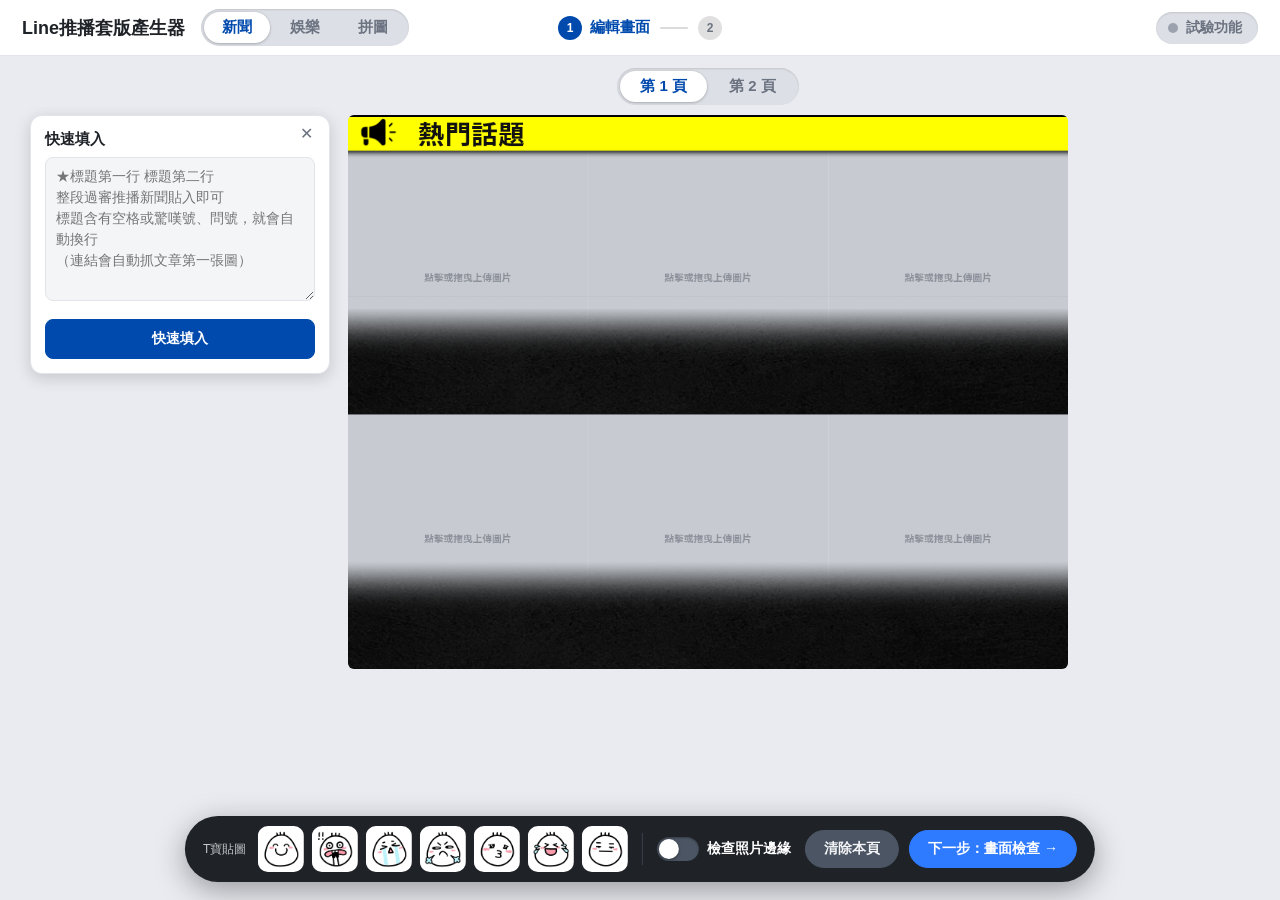
==== index.html @ fb013fca "權限管理：成員可以改名（行內輸入）＋Worker /line/testers/rename 名單每位成員新增「改名」按鈕：行內輸入、Enter／儲存送出、Esc／取消放棄。 Worker 新增 /li" ====
<!DOCTYPE html>
<html lang="zh-Hant">
<head>
<meta charset="UTF-8">
<meta name="viewport" content="width=device-width, initial-scale=1.0">
<title>Line推播套版產生器</title>
<link rel="icon" href="assets/icons/favicon.ico" sizes="any">
<link rel="icon" type="image/png" sizes="16x16" href="assets/icons/favicon-16.png">
<link rel="icon" type="image/png" sizes="32x32" href="assets/icons/favicon-32.png">
<link rel="icon" type="image/png" sizes="192x192" href="assets/icons/icon-192.png">
<link rel="apple-touch-icon" href="assets/icons/apple-touch-icon.png">
<style>
  @font-face {
    font-family: "TaipeiSansTC-Bold";
    src: url("TaipeiSansTCBeta-Bold.woff2") format("woff2"),
         url("TaipeiSansTCBeta-Bold.ttf") format("truetype");
    font-weight: 900;
    font-display: swap;
  }
  :root {
    --stage: #e9ebf0;
    --step-soft: #e6effa;
    --track: #dcdfe5;   /* filled capsule behind a segmented control, like a toggle's track */
    --knob: #ffffff;    /* the raised pill for the current item */
    --bg: #f4f5f7;
    --card-bg: #ffffff;
    --text: #1f2328;
    --muted: #6b7280;
    --border: #e2e4e9;
    --accent: #004aad;
    --accent-dark: #003a87;
    --success: #16a34a;
  }
  @media (prefers-color-scheme: dark) {
    :root {
      --stage: #0f1115;
      --step-soft: #1b2a44;
      --track: #2b2f38;
      --knob: #4a505c;
      --bg: #16181d;
      --card-bg: #21242b;
      --text: #e6e8eb;
      --muted: #9aa0aa;
      --border: #333844;
      --accent: #3d7fe0;
      --accent-dark: #004aad;
      --success: #4ade80;
    }
  }
  * { box-sizing: border-box; }
  body {
    margin: 0;
    font-family: -apple-system, BlinkMacSystemFont, "Segoe UI", "Noto Sans TC", "PingFang TC", "Microsoft JhengHei", sans-serif;
    background: var(--stage);
    color: var(--text);
    min-height: 100vh;
  }
  h1 { font-size: 18px; margin: 0; white-space: nowrap; }
  p.sub { margin: 0; color: var(--muted); font-size: 13px; }
  /* ---- Top bar: title + mode tabs | step progress | (spacer) ---- */
  .topbar {
    position: sticky; top: 0; z-index: 40;
    height: 56px;
    display: grid;
    grid-template-columns: 1fr auto 1fr;
    align-items: center;
    gap: 16px;
    padding: 0 22px;
    background: var(--card-bg);
    border-bottom: 1px solid var(--border);
  }
  .tb-left { display: flex; align-items: center; gap: 16px; flex: none; }
  /* Centred on the window; the grid pushes it right only if the left group gets wide enough to touch it. */
  /* Segmented controls share one look: a solid-colour capsule "track" (slightly inset) with a
     plain white pill "knob" on the current item — no glass or blur. */
  .mode-tabs, .page-tabs, .tb-tools {
    display: flex; align-items: center; gap: 2px;
    background: var(--track); border: none; border-radius: 99px; padding: 3px;
    box-shadow: inset 0 1px 2px rgba(0, 0, 0, .12);
  }
  /* 新聞/娛樂/拼圖 and 頁數: one white knob slides under the labels, and can be dragged with the mouse. */
  .seg-track { position: relative; touch-action: none; user-select: none; -webkit-user-select: none; }
  .seg-track > button { position: relative; z-index: 1; transition: color .2s ease; }
  .seg-track > button.hot, .seg-track.dragging > button.hot:hover { color: var(--accent); }
  .seg-track.dragging > button.active:not(.hot) { color: var(--muted); }
  .seg-knob { position: absolute; z-index: 0; left: 0; top: 3px; bottom: 3px; width: 0; border-radius: 99px; background: var(--knob); box-shadow: 0 1px 3px rgba(0, 0, 0, .22), 0 0 0 .5px rgba(0, 0, 0, .06); pointer-events: none; opacity: 0; }
  .seg-track.ready .seg-knob { opacity: 1; transition: transform .3s cubic-bezier(.3, .9, .3, 1), width .3s cubic-bezier(.3, .9, .3, 1); }
  .seg-track.dragging .seg-knob { transition: none; }
  .seg-track.dragging { cursor: grabbing; }
  /* Step progress is plain (no track): numbered circles, and only the current step shows its name. */
  .stepper { display: flex; align-items: center; gap: 4px; justify-self: center; }
  @media (max-width: 1000px) { .topbar { grid-template-columns: auto 1fr auto; } .stepper { justify-self: end; } }
  /* ---- 試驗功能：右上角切換 + 第二套介面（試驗版）---- */
  .tb-left { grid-column: 1; }
  .tb-right { grid-column: 3; justify-self: end; display: flex; justify-content: flex-end; align-items: center; gap: 10px; }
  .lab-toggle { display: inline-flex; align-items: center; gap: 8px; white-space: nowrap; border: none; border-radius: 99px; padding: 7px 16px 7px 12px; background: var(--track); color: var(--muted); font-size: 14px; font-weight: 700; box-shadow: inset 0 1px 2px rgba(0, 0, 0, .12); }
  .lab-toggle::before { content: ''; width: 10px; height: 10px; border-radius: 50%; background: #9ca3af; }
  .lab-toggle:hover { color: var(--text); }
  .lab-toggle[aria-pressed="true"] { background: #fef3c7; color: #92400e; box-shadow: inset 0 1px 2px rgba(146, 64, 14, .2); }
  .lab-toggle[aria-pressed="true"]::before { background: #f59e0b; box-shadow: 0 0 0 3px rgba(245, 158, 11, .25); }
  .s8-link { display: none; }
  body.lab-on .s8-link { display: inline-flex; }
  .s8-link, .s8-link:hover { background: #dcfce7; color: #166534; box-shadow: inset 0 1px 2px rgba(22, 101, 52, .2); padding: 7px 16px; }   /* 綠色、沒有燈號（燈號是「試驗功能」開關專用） */
  .s8-link::before { display: none; }
  .s8-link:hover { background: #bbf7d0; }
  .s8c-state { margin: 0 0 10px; font-size: 14px; font-weight: 700; }
  .s8c-out { margin: 10px 0 0; padding: 10px 12px; border-radius: 12px; background: var(--track); font: 12px/1.6 ui-monospace, Menlo, Consolas, monospace; white-space: pre-wrap; word-break: break-all; max-height: 240px; overflow: auto; }
  .lab-badge { display: inline-block; margin-left: 8px; padding: 2px 10px; border-radius: 99px; background: #f59e0b; color: #fff; font-size: 12px; font-weight: 800; vertical-align: middle; }
  .lab-badge[hidden] { display: none; }
  body.lab-on .topbar { box-shadow: inset 0 -3px 0 #f59e0b; }
  .lab-pass { width: 100%; margin-top: 4px; }
  .lab-msg { margin: 8px 0 0; min-height: 20px; font-size: 13px; color: #b91c1c; }
  /* 排入 S8 (lab): the package dialog */
  .s8-modal { max-width: 860px !important; }
  .s8-modes { display: grid; gap: 8px; margin-bottom: 10px; }
  .s8-mode { display: flex; gap: 10px; align-items: flex-start; padding: 10px 12px; border: 1px solid var(--line, #d6d3d1); border-radius: 12px; cursor: pointer; font-size: 14px; line-height: 1.5; }
  .s8-mode input { margin-top: 4px; }
  .s8-mode small { color: var(--muted); }
  .s8-mode:has(input:checked) { border-color: #1d4ed8; background: rgba(29, 78, 216, .06); }
  .s8-mode.warn:has(input:checked) { border-color: #b91c1c; background: rgba(185, 28, 28, .07); }
  .s8-sched-warn { margin: 0 0 10px; padding: 10px 12px; border-radius: 12px; background: #fee2e2; color: #991b1b; font-size: 13px; font-weight: 600; line-height: 1.6; }
  .s8-banner { margin-top: 12px; padding: 14px 16px; border-radius: 14px; background: #b91c1c; color: #fff; font-size: 14px; line-height: 1.7; }
  .s8-banner .t { font-size: 17px; font-weight: 800; }
  .s8-banner.paused { background: #166534; }
  .s8-banner button { margin-top: 8px; background: #fff; color: #991b1b; border: 0; font-weight: 700; }
  #s8RetryRow[hidden], #s8cCopyRow[hidden], #s8cTools[hidden], .s8-when[hidden], #s8CreateOut[hidden] { display: none; }
  .s8-note { margin: 0 0 14px; padding: 10px 14px; border-radius: 14px; background: #fef3c7; color: #78350f; font-size: 13px; line-height: 1.6; }
  .s8-grid { display: grid; grid-template-columns: 112px 1fr; gap: 8px 12px; align-items: center; margin-bottom: 14px; }
  .s8-grid label { margin: 0; font-size: 13px; color: var(--muted); font-weight: 600; }
  .s8-fixed { padding: 8px 10px; border-radius: 8px; background: var(--track); font-size: 14px; }
  .s8-page { margin: 14px 0 6px; font-size: 14px; font-weight: 700; }
  .s8-cells { display: grid; grid-template-columns: 112px 1fr; gap: 6px 10px; align-items: center; }
  .s8-cells .s8-pos { font-size: 13px; color: var(--muted); white-space: nowrap; }
  .s8-cells input.bad, .s8-grid input.bad { border-color: #dc2626; }
  .s8-imgs { display: flex; gap: 12px; flex-wrap: wrap; margin-top: 8px; align-items: flex-start; }
  .s8-imgs figure { margin: 0; width: 200px; }
  .s8-imgs img { width: 100%; margin: 0; }
  .s8-imgs figcaption { font-size: 12px; color: var(--muted); margin-top: 4px; word-break: break-all; }
  .s8-errs { margin: 10px 0 0; padding: 0; list-style: none; font-size: 13px; color: #b91c1c; }
  .s8-prompt { width: 100%; height: 220px; font-family: ui-monospace, Menlo, Consolas, monospace; font-size: 12px; margin-top: 8px; }
  /* 預覽（頁籤＋可點格子＋完整連結字框）*/
  .s8-prev { display: flex; flex-direction: column; gap: 10px; }
  .s8-ptabs { align-self: center; width: max-content; }
  .s8-ptab { background: transparent; border: none; border-radius: 99px; padding: 6px 20px; color: var(--muted); font-weight: 600; font-size: 15px; }
  .s8-ptab:hover { color: var(--text); }
  .s8-ptab.active, .s8-ptab.active:hover { color: var(--accent); }
  .s8-stage { position: relative; width: 100%; max-width: 520px; margin: 0 auto; border-radius: 12px; overflow: hidden; background: var(--track); min-height: 100px; display: grid; place-items: center; }
  .s8-stage .s8-wrap { position: relative; width: 100%; }
  .s8-stage .s8-wrap img { display: block; width: 100%; margin: 0; border: 0; border-radius: 0; }   /* 蓋過 .modal-body img 的外距與邊框 */
  .s8-ph { font-size: 13px; color: var(--muted); padding: 30px 0; }
  .s8-cell { position: absolute; box-sizing: border-box; cursor: pointer; border: 2px solid transparent; background: transparent; padding: 0; border-radius: 0; }
  .s8-cell:hover { background: rgba(0, 0, 0, .10); }
  .s8-cell.sel { background: rgba(0, 0, 0, .12); border-color: var(--accent); }
  .s8-cell.bad { border-color: #dc2626; border-style: dashed; }
  .s8-linkrow { display: grid; gap: 4px; max-width: 520px; width: 100%; margin: 0 auto; }
  .s8-linklbl { font-size: 13px; color: var(--muted); }
  .s8-linkin { display: flex; gap: 8px; align-items: stretch; }
  .s8-linkin input { flex: 1 1 auto; min-width: 0; width: auto; }
  .s8-linkin button { flex: none; padding: 0 14px; white-space: nowrap; }
  /* 傳送資料給 S8：五個步驟（圓圈數字與頁面上方的步驟列同一套）*/
  .s8-steps { display: grid; gap: 14px; }
  .s8-step[hidden] { display: none; }
  .s8-sbody { min-width: 0; }
  /* 水平步驟列（跟頁面上方的步驟列同一套：圓圈數字＋連線，只有目前這一步顯示名稱）；完成的圓圈變綠、連線由左往右填成綠色 */
  .s8-hstepper { display: flex; align-items: center; gap: 6px; flex-wrap: wrap; margin: 0 0 14px; }
  .s8-hs { display: inline-flex; align-items: center; gap: 8px; padding: 4px 6px; border-radius: 99px; color: var(--muted); font-size: 15px; font-weight: 700; white-space: nowrap; }
  .s8-hs i { width: 24px; height: 24px; border-radius: 50%; background: rgba(0, 0, 0, .12); color: var(--muted); display: inline-grid; place-items: center; font-style: normal; font-size: 12px; transition: background .25s ease, color .25s ease; }
  .s8-hs[hidden], .s8-hl[hidden] { display: none; }
  .s8-hs b { display: none; font-weight: 700; }
  .s8-hs.on { color: var(--accent); }
  .s8-hs.on b { display: inline; }
  .s8-hs.on i { background: var(--accent); color: #fff; }
  .s8-hs.done i { background: var(--success); color: #fff; }
  .s8-hs.done, .s8-hs.on { cursor: pointer; }
  .s8-hs.done:hover i { filter: brightness(.92); }
  .s8-hl { position: relative; width: 28px; height: 2px; border-radius: 2px; background: rgba(0, 0, 0, .14); overflow: hidden; }
  .s8-hl::after { content: ""; position: absolute; inset: 0; background: var(--success); transform: scaleX(0); transform-origin: left; transition: transform .45s ease; }
  .s8-hl.done::after { transform: scaleX(1); }
  /* 步驟裡的控制項：灰色底框（軌道）＋白色按鈕（有陰影）。步驟完成→按鈕變綠；未完成（填錯、時間不合、複製／傳送／建立失敗）→變紅。
     存成草稿／設定排程是跟頁面上方「第 1 頁／第 2 頁」同款的分段膠囊，選中的那一段由綠／紅色旋鈕滑過去。全部同寬同高。 */
  .s8-steps { --s8-ctl-w: 360px; --s8-ctl-h: 46px; --s8-inset: 5px; --s8-btn-w: 108px; }
  .s8-seg { position: relative; box-sizing: border-box; display: flex; align-items: stretch; gap: 4px; width: var(--s8-ctl-w); max-width: 100%; min-height: var(--s8-ctl-h); padding: var(--s8-inset); border-radius: 99px; background: var(--track); box-shadow: inset 0 1px 2px rgba(0, 0, 0, .12); font-size: 14px; font-weight: 700; color: var(--text); }
  .s8-knob { position: absolute; z-index: 0; left: 0; top: var(--s8-inset); bottom: var(--s8-inset); width: 0; border-radius: 99px; background: var(--accent); box-shadow: 0 1px 3px rgba(0, 0, 0, .22), 0 0 0 .5px rgba(0, 0, 0, .06); pointer-events: none; opacity: 0; }
  .s8-seg.pair { gap: 14px; }   /* 存成草稿／設定排程 兩顆中間加大間距 */
  .s8-seg.has .s8-knob { opacity: 1; }
  .s8-seg.ready .s8-knob { transition: transform .3s cubic-bezier(.3, .9, .3, 1), width .3s cubic-bezier(.3, .9, .3, 1), opacity .2s ease, background .25s ease; }
  .s8-steps .s8-segbtn { position: relative; z-index: 1; box-sizing: border-box; flex: none; display: inline-flex; align-items: center; justify-content: center; gap: 6px; width: auto; max-width: none; height: auto; min-height: 0; margin: 0; padding: 0 20px; border: none; border-radius: 99px; background: var(--knob); color: var(--text); font: inherit; font-size: 14px; font-weight: 700; white-space: nowrap; cursor: pointer; box-shadow: 0 1px 3px rgba(0, 0, 0, .22), 0 0 0 .5px rgba(0, 0, 0, .06); transition: background .25s ease, color .25s ease; }
  .s8-steps .s8-segbtn:hover { filter: brightness(.97); }
  .s8-steps .s8-segbtn:disabled { opacity: .5; cursor: not-allowed; }
  .s8-steps .s8-segbtn.solo { flex: 1; }
  .s8-steps span.s8-segbtn { cursor: default; }
  .s8-steps .s8-segbtn[data-state="ok"] { background: var(--success); color: #fff; }
  .s8-steps .s8-segbtn[data-state="bad"] { background: #dc2626; color: #fff; }
  /* 存成草稿／設定排程：被選中的那一段變透明，底下的綠／紅旋鈕滑過去 */
  .s8-steps .s8-seg.pair > .s8-segbtn.active { background: transparent; box-shadow: none; color: #fff; filter: none; }
  .s8-steps .s8-segbtn.s8-segpill { flex: 1 1 auto; align-self: stretch; cursor: pointer; display: inline-flex; align-items: center; justify-content: center; gap: 8px; white-space: nowrap; }
  .s8-segstatus, .s8-segbody { position: relative; z-index: 1; flex: 1; min-width: 0; display: flex; align-items: center; gap: 8px; padding: 0 14px; font-size: 13px; font-weight: 600; line-height: 1.35; color: var(--text); }
  .s8-segstatus[hidden], .s8-seg[hidden] { display: none; }
  .s8-segstatus.bad { color: #b91c1c; }
  /* 確認人數：數字框跟旁邊的按鈕一樣大（同寬同高、白底、陰影） */
  .s8-seg.confirm { gap: 14px; }
  .s8-steps .s8-segbtn.col1 { width: var(--s8-btn-w); padding: 0; }   /* 第一欄的按鈕（傳送資料／存成草稿／確認人數）同寬，文字位置一致 */
  .s8-segbody input[type="text"]::placeholder { color: var(--muted); font-weight: 600; opacity: 1; }
  /* 傳送資料：還沒有狀態時，灰框貼齊按鈕；有狀態更新時往右彈開顯示文字 */
  .s8-seg.hug { overflow: hidden; width: calc(var(--s8-btn-w) + var(--s8-inset) * 2); transition: width .4s cubic-bezier(.3, .9, .3, 1); }
  .s8-seg.hug.open { width: var(--s8-ctl-w); }
  .s8-step.old { display: none; }   /* 完成一個步驟就隱藏前一個步驟 */
  .s8-steps .s8-segbtn[data-state="busy"] { background: #fbf0cf; color: var(--text); }   /* 米黃：傳送資料傳送中 */
  .s8-steps #s8CreateBtn[data-state="busy"] { background: #3d7fe0; color: #fff; }   /* 淺藍（比選擇型的藍色淺一點）：建立中 */
  .s8-steps .s8-segbtn[data-state="warn"] { background: #facc15; color: #1f2328; }   /* 黃：建立失敗 */
  .s8-steps .s8-segbtn:disabled[data-state] { opacity: 1; cursor: default; }
  /* 建立失敗：下方彈出的問題說明 */
  .s8-problem { margin-top: 0; padding: 0 16px; border: 1px solid transparent; border-radius: 14px; background: #fef3c7; color: #78350f; font-size: 13px; line-height: 1.6; white-space: pre-wrap; max-height: 0; opacity: 0; overflow: hidden; transition: max-height .35s ease, opacity .3s ease, padding .35s ease, margin .35s ease, border-color .3s ease; }
  .s8-problem.show { margin-top: 10px; padding: 12px 16px; max-height: 360px; opacity: 1; border-color: #facc15; }
  .s8-problem[hidden] { display: none; }
  .s8-note-body { font-size: 14px; line-height: 1.75; white-space: pre-wrap; }
  /* 排入推播視窗：左上切換（LINE原生推播／S8推播），依選擇顯示對應的內容 */
  .s8-modal .modal-head { justify-content: flex-start; gap: 14px; }
  .s8-modal .modal-head .modal-close { margin-left: auto; }
  .s8-modetabs { flex: none; }
  .s8-modetabs .s8-ptab { padding: 6px 16px; font-size: 14px; }
  .s8-modal[data-md="line"] [data-only="s8"], .s8-modal[data-md="s8"] [data-only="line"] { display: none !important; }
  /* LINE 原生推播：下方狀態窗（成功綠、失敗黃，跟 S8 的建立失敗說明同款） */
  .line-win { margin-top: 12px; padding: 12px 16px; border: 1px solid transparent; border-radius: 14px; font-size: 13px; line-height: 1.6; white-space: pre-wrap; background: var(--track); color: var(--text); }
  .line-win[hidden] { display: none; }
  .line-win.ok { background: #dcfce7; color: #14532d; border-color: #86efac; }
  .line-win.bad { background: #fef3c7; color: #78350f; border-color: #facc15; }
  .line-win.busy { background: #fbf0cf; color: var(--text); }
  /* 「滑動以正式推播」：像 iPhone 的滑動關機，圓框尺寸跟其他步驟的灰色底框一樣，白色圓鈕由左滑到右才會推播 */
  .line-slider { position: relative; box-sizing: border-box; width: var(--s8-ctl-w); max-width: 100%; height: var(--s8-ctl-h); padding: var(--s8-inset); border-radius: 99px; background: var(--track); box-shadow: inset 0 1px 2px rgba(0, 0, 0, .12); overflow: hidden; user-select: none; -webkit-user-select: none; touch-action: none; }
  .line-slider[hidden] { display: none; }
  .line-fill { position: absolute; left: var(--s8-inset); top: var(--s8-inset); bottom: var(--s8-inset); width: 0; border-radius: 99px; background: #16a34a; opacity: .9; pointer-events: none; }
  .line-slabel { position: absolute; inset: 0; display: grid; place-items: center; padding-left: calc(var(--s8-ctl-h) - 8px); font-size: 14px; font-weight: 700; letter-spacing: .02em; pointer-events: none; color: transparent; background: linear-gradient(100deg, var(--muted) 35%, var(--text) 50%, var(--muted) 65%) 0 0 / 220% 100% no-repeat; -webkit-background-clip: text; background-clip: text; animation: line-shine 2.4s linear infinite; }
  @keyframes line-shine { from { background-position: 120% 0; } to { background-position: -120% 0; } }
  .line-knob { position: absolute; z-index: 2; left: var(--s8-inset); top: var(--s8-inset); width: calc(var(--s8-ctl-h) - var(--s8-inset) * 2); height: calc(var(--s8-ctl-h) - var(--s8-inset) * 2); border-radius: 50%; background: var(--knob); color: var(--text); display: grid; place-items: center; font-size: 22px; font-weight: 800; line-height: 1; box-shadow: 0 1px 3px rgba(0, 0, 0, .28), 0 0 0 .5px rgba(0, 0, 0, .08); cursor: grab; touch-action: none; }
  .line-knob:active { cursor: grabbing; }
  .line-slider.back .line-knob, .line-slider.back .line-fill { transition: transform .25s cubic-bezier(.3, .9, .3, 1), width .25s cubic-bezier(.3, .9, .3, 1); }
  .line-slider.locked .line-knob { cursor: default; }
  .s8-steps .s8-segbtn[aria-disabled="true"] { cursor: not-allowed; }
  /* 排程狀態：列出排程，可變更時間、刪除 */
  .line-sched { margin: 16px 0 0; padding: 12px 14px; border-radius: 16px; background: var(--track); box-shadow: inset 0 1px 2px rgba(0, 0, 0, .08); }
  .line-sched-head { display: flex; align-items: center; justify-content: space-between; gap: 10px; margin: 0 0 8px; font-size: 14px; font-weight: 700; }
  .line-sched-head button { padding: 4px 14px; font-size: 13px; }
  .line-sched-warn { margin: 0 0 8px; padding: 8px 12px; border-radius: 12px; background: #fee2e2; color: #991b1b; font-size: 13px; line-height: 1.6; font-weight: 600; }
  .line-sched-warn[hidden] { display: none; }
  .line-srow { display: grid; gap: 6px; margin: 0 0 8px; padding: 10px 12px; border-radius: 14px; background: var(--card-bg); box-shadow: 0 1px 3px rgba(0, 0, 0, .12); font-size: 13px; line-height: 1.5; }
  .line-srow:last-child { margin-bottom: 0; }
  .line-srow .top { display: flex; flex-wrap: wrap; align-items: center; gap: 6px 10px; }
  .line-srow .when { font-weight: 800; font-size: 14px; font-variant-numeric: tabular-nums; }
  .line-tbtn { padding: 3px 12px; border-radius: 99px; border: 1px solid rgba(0, 0, 0, .18); background: #fff; font: inherit; font-size: 13px; cursor: pointer; color: var(--text); }
  .line-tbtn.on { background: #dbeafe; border-color: #93c5fd; color: #1e40af; font-weight: 700; }
  .qr-sec { margin-top: 12px; font-size: 13px; }
  .qr-head { display: flex; align-items: center; justify-content: space-between; gap: 10px; }
  .qr-title { font-weight: 700; font-size: 14px; }
  .qr-add { margin: 8px 0 10px; }
  .qr-tpl { display: flex; align-items: center; gap: 8px; margin: 0 0 8px; }
  .qr-tpl label { margin: 0; font-weight: 600; color: var(--muted); white-space: nowrap; }
  .qr-tpl input { flex: 1 1 auto; min-width: 0; }
  .qr-row { display: grid; grid-template-columns: minmax(130px, 1fr) minmax(160px, 1.6fr) auto; gap: 6px; align-items: start; margin-bottom: 6px; }
  .qr-lab { position: relative; }
  .qr-lab input, .qr-url input { width: 100%; }
  .qr-cnt { position: absolute; right: 8px; top: 50%; transform: translateY(-50%); font-size: 11px; color: var(--muted); pointer-events: none; }
  .qr-lab input { padding-right: 42px; }
  .qr-acts { display: flex; gap: 4px; }
  .qr-acts button { padding: 2px 8px; }
  .qr-row .bad { border-color: #dc2626; }
  .qr-hint { grid-column: 1 / -1; font-size: 12px; color: var(--muted); margin-top: -2px; word-break: break-all; }
  .qr-hint.bad { color: #b91c1c; font-weight: 600; }
  .qr-prev { display: flex; gap: 8px; overflow-x: auto; max-width: 520px; margin: 8px auto 0; padding: 4px 2px; }
  .qr-prev[hidden] { display: none; }
  .qr-pill { flex: none; padding: 7px 16px; border-radius: 99px; background: #1f2a4a; color: #fff; font-size: 14px; white-space: nowrap; }
  .line-trow span { font-size: 14px; color: var(--text); }
  .line-trow { display: flex; align-items: center; justify-content: space-between; gap: 10px; padding: 3px 0; }
  .line-trow button { padding: 2px 12px; font-size: 13px; }
  .line-tact { display: inline-flex; gap: 6px; flex: none; }
  .line-trename { flex: 1 1 140px; min-width: 0; max-width: 220px; padding: 2px 8px; border: 1px solid rgba(0, 0, 0, .25); border-radius: 8px; font: inherit; font-size: 14px; }
  .line-chip { display: inline-block; padding: 1px 10px; border-radius: 99px; font-size: 12px; font-weight: 700; background: rgba(0, 0, 0, .08); color: var(--text); }
  .line-chip.scheduled { background: #dbeafe; color: #1e40af; }
  .line-chip.sending { background: #fbf0cf; }
  .line-chip.sent { background: #dcfce7; color: #166534; }
  .line-chip.failed, .line-chip.missed { background: #fee2e2; color: #991b1b; }
  .line-chip.cancelled { background: rgba(0, 0, 0, .08); color: var(--muted); }
  /* 訊息推播（推播列表／LINE推播設定／S8連結設定）：跟「排入推播」共用同一個視窗 */
  #s8Modal .modal-body[hidden], #s8Modetabs[hidden], #hubTabs[hidden] { display: none; }
  #s8Modal[data-view="hub"] #s8Modetabs, #s8Modal[data-view="hub"] #s8Title { display: none; }
  /* LINE 原生推播的四步驟精靈：底部進度列＋每步一個畫面 */
  #s8Modal[data-view="hub"] #lineFoot { display: none; }
  .lw-pane[hidden], #contentBlock[hidden], #lineFoot[hidden], .lsb-prev[hidden], .lsb-next[hidden], .lsb-list[hidden], .lw-box[hidden], .lw-push[hidden], .lw-cfm-err[hidden], #lineTestAgain[hidden], .line-note[hidden] { display: none; }
  .line-top { position: sticky; top: 0; z-index: 6; margin: 0 0 14px; box-shadow: 0 4px 14px rgba(0, 0, 0, .12); }
  .lw-title { margin: 0 0 12px; font-size: 16px; font-weight: 800; }
  .lw-title span { margin-left: 10px; font-size: 13px; font-weight: 600; color: var(--muted); }
  .lw-ops { display: flex; flex-wrap: wrap; gap: 8px; }
  .lw-op { display: inline-flex; align-items: baseline; gap: 8px; padding: 8px 16px; border: 1px solid rgba(0, 0, 0, .18); border-radius: 99px; background: #fff; color: var(--text); font: inherit; font-size: 14px; font-weight: 600; cursor: pointer; }
  .lw-op small { font-size: 11px; font-weight: 400; color: var(--muted); }
  .lw-op.on { background: #dbeafe; border-color: #93c5fd; color: #1e40af; font-weight: 800; }
  .lw-op:disabled { cursor: default; opacity: .6; }
  .lw-split { display: grid; grid-template-columns: minmax(0, 1fr) 300px; gap: 22px; align-items: start; }
  .lw-ctl { display: flex; flex-direction: column; gap: 12px; min-width: 0; align-self: stretch; --s8-ctl-w: 100%; --s8-ctl-h: 48px; --s8-inset: 5px; }
  .lw-ctl > .lw-push { margin-top: auto; }
  .lw-sec { margin: 0 0 18px; }
  .lw-tag { margin-left: 10px; padding: 1px 8px; border: 1px solid #facc15; border-radius: 99px; background: #fef3c7; color: #92400e; font-size: 11px; font-weight: 700; }
  .lw-box { border: 1px solid var(--border); border-radius: 14px; background: #fafbfc; padding: 10px 14px; }
  .lw-h { display: flex; align-items: baseline; gap: 10px; margin: 0 0 6px; font-size: 14px; font-weight: 800; }
  .lw-h small { font-size: 12px; font-weight: 600; color: var(--muted); }
  .lw-kv { display: grid; grid-template-columns: 72px minmax(0, 1fr); gap: 4px 10px; margin: 0; font-size: 13px; }
  .lw-kv dt { color: var(--muted); }
  .lw-kv dd { margin: 0; font-weight: 700; word-break: break-all; }
  .lw-kv dd.n { font-weight: 600; }
  .lw-list { margin: 0; padding: 0; list-style: none; font-size: 13px; }   /* 每則訊息標題：全部直接列出，不捲動 */
  .lw-list li { display: flex; gap: 8px; padding: 3px 0; border-bottom: 1px dashed var(--border); }
  .lw-list li:last-child { border-bottom: 0; }
  .lw-list li b { flex: none; width: 20px; color: var(--muted); font-weight: 700; }
  .lw-list li.grp { padding-top: 6px; border-bottom: 0; color: var(--accent); font-size: 12px; font-weight: 800; }
  .lw-list li.none { color: var(--muted); }
  .lw-qr { display: grid; gap: 6px; font-size: 13px; }
  .lw-qr div { display: flex; flex-wrap: wrap; align-items: center; gap: 8px; }
  .lw-qr .pill { padding: 2px 12px; border-radius: 99px; background: #6f89bd; color: #fff; font-size: 12px; font-weight: 700; }
  .lw-qr .how { padding: 1px 8px; border-radius: 6px; background: #e5e7eb; color: #374151; font-size: 11px; font-weight: 700; }
  .lw-qr .how.link { background: #dbeafe; color: #1e40af; }
  .lw-qr .val { max-width: 220px; overflow: hidden; text-overflow: ellipsis; white-space: nowrap; color: var(--muted); font-size: 12px; }
  .lw-qr .none { color: var(--muted); }
  .lw-stat { display: grid; gap: 6px; }
  .lw-stat .row { display: flex; align-items: flex-start; gap: 8px; font-size: 13px; line-height: 1.5; }
  .lw-stat .dot { flex: none; width: 18px; height: 18px; margin-top: 1px; border-radius: 50%; display: grid; place-items: center; background: rgba(0, 0, 0, .12); color: var(--muted); font-size: 11px; font-weight: 800; }
  .lw-stat .ok { font-weight: 700; }
  .lw-stat .ok .dot { background: var(--success); color: #fff; }
  .lw-stat .busy .dot { background: #facc15; color: #1f2328; }
  .lw-stat .bad { color: #b91c1c; font-weight: 700; }
  .lw-stat .bad .dot { background: #dc2626; color: #fff; }
  .lw-stat .wait { color: var(--muted); }
  .lw-again { margin-top: 8px; }
  .lw-again button { padding: 4px 14px; font-size: 13px; }
  .lw-shot { display: inline-flex; align-items: center; gap: 8px; border: 1px solid rgba(0, 0, 0, .18); border-radius: 99px; background: #fff; color: var(--text); padding: 9px 18px; font: inherit; font-size: 13px; font-weight: 700; cursor: pointer; }
  .lw-shot:hover { background: #f3f4f6; }
  .lw-shot:disabled { opacity: .6; cursor: default; }
  .lw-shot.ok { border-color: #86efac; background: #dcfce7; color: #14532d; }
  .lw-shot.bad { border-color: #fca5a5; background: #fee2e2; color: #991b1b; }
  .line-slider.done { background: #bbf7d0; }
  .line-slider.done .line-slabel { background: none; color: #fff; -webkit-text-fill-color: #fff; animation: none; }
  .line-slider.done .line-knob { left: auto; right: var(--s8-inset); transform: none !important; cursor: default; }
  .line-slider.locked { opacity: .6; }
  #lineChat .chat-body { max-height: none; }
  .lw-warn { display: grid; gap: 6px; margin: 12px 0 14px; padding: 12px 14px; border-radius: 14px; background: #fef3c7; border: 1px solid #facc15; color: #78350f; font-size: 13px; line-height: 1.6; }
  .lw-warn div::before { content: '•'; margin-right: 6px; }
  .lw-confirm { display: flex; align-items: center; gap: 10px; }
  .lw-confirm label { font-size: 14px; font-weight: 700; white-space: nowrap; }
  .lw-confirm input { flex: 1; min-width: 0; padding: 9px 16px; border: 1px solid rgba(0, 0, 0, .18); border-radius: 99px; font: inherit; font-size: 14px; }
  .lw-cfm-err { margin-top: 12px; padding: 10px 14px; border-radius: 14px; background: #fee2e2; color: #991b1b; font-size: 13px; line-height: 1.6; white-space: pre-wrap; }
  .lw-go { background: #dc2626 !important; color: #fff !important; font-weight: 700; }
  .lw-go:hover { background: #b91c1c !important; }
  .lw-go:disabled { background: #cfd3d9 !important; color: #8a919a !important; cursor: not-allowed; opacity: 1; }
  .lsb-act button.lsb-next.red { background: #dc2626; color: #fff; }
  .lsb-act button.lsb-next.red:hover { background: #b91c1c; }
  .lw-chatcap { margin: 0 0 6px; font-size: 12px; color: var(--muted); }
  @media (max-width: 680px) { .lw-split { grid-template-columns: 1fr; } .lw-chatwrap { max-width: 320px; } }
  .modal-foot { display: flex; align-items: center; justify-content: space-between; gap: 12px 18px; flex-wrap: wrap; padding: 12px 20px 12px 24px; border-top: 1px solid var(--border); }
  .modal-foot[hidden] { display: none; }
  .lsb-bar { display: flex; align-items: center; gap: 2px; flex-wrap: wrap; }
  .lsb { display: inline-flex; align-items: center; gap: 6px; padding: 4px 6px 4px 4px; border: 0; border-radius: 99px; background: transparent; color: var(--muted); font: inherit; font-size: 13px; font-weight: 700; white-space: nowrap; cursor: default; }
  .lsb i { width: 24px; height: 24px; border-radius: 50%; background: rgba(0, 0, 0, .12); color: var(--muted); display: inline-grid; place-items: center; font-style: normal; font-size: 12px; transition: background .25s ease, color .25s ease; }
  .lsb.on { color: var(--accent); }
  .lsb.on i { background: var(--accent); color: #fff; }
  .lsb.done i { background: var(--success); color: #fff; }
  .lsb.done { color: var(--text); }
  .lsb:not(:disabled) { cursor: pointer; }
  .lsb:not(:disabled):hover i { filter: brightness(.92); }
  .lsb:disabled { opacity: 1; }
  .lsl { width: 12px; height: 2px; border-radius: 2px; background: rgba(0, 0, 0, .14); }
  .lsl.done { background: var(--success); }
  .lsb-act { position: relative; display: flex; align-items: center; gap: 8px; margin-left: auto; }
  .lsb-act button { border: none; border-radius: 99px; padding: 9px 22px; font-weight: 700; background: var(--track); color: var(--text); }
  .lsb-act button:hover { background: var(--border); }
  .lsb-act button:disabled { opacity: .5; cursor: default; }
  .lsb-act button.lsb-next { background: var(--accent); color: #fff; }
  .lsb-act button.lsb-next:hover { background: var(--accent-dark); }
  .lsb-act button.lsb-next.is-disabled, .lsb-act button.lsb-next.is-disabled:hover { background: #cfd3d9; color: #8a919a; cursor: not-allowed; }
  .lsb-act .lsb-next.is-disabled::after { content: attr(data-tip); display: none; position: absolute; right: 0; bottom: calc(100% + 12px); width: max-content; max-width: min(320px, 80vw); padding: 10px 16px; border-radius: 16px; background: #1f2328; color: #fff; font-size: 13px; font-weight: 600; line-height: 1.5; text-align: left; box-shadow: 0 8px 24px rgba(0, 0, 0, .35); pointer-events: none; z-index: 8; }
  .lsb-act .lsb-next.is-disabled:hover::after, .lsb-act .lsb-next.is-disabled:focus-visible::after, .lsb-act .lsb-next.is-disabled.tip::after { display: block; }
  /* 手機 LINE 聊天室預覽 */
  .chat { border-radius: 24px; overflow: hidden; border: 1px solid rgba(0, 0, 0, .18); background: #8ea4d3; font-size: 13px; color: #1b2540; box-shadow: 0 2px 10px rgba(0, 0, 0, .12); }
  .chat-bar { display: flex; align-items: center; gap: 8px; padding: 10px 14px; background: #fff; color: #111; font-weight: 800; font-size: 15px; }
  .chat-back { font-size: 22px; line-height: 1; font-weight: 400; }
  .chat-name { overflow: hidden; text-overflow: ellipsis; white-space: nowrap; }
  .chat-vf { flex: none; width: 16px; height: 16px; border-radius: 50%; background: #06c755; color: #fff; display: inline-grid; place-items: center; font-size: 10px; }
  .chat-ic { margin-left: auto; font-size: 17px; font-weight: 400; }
  .chat-ic + .chat-ic { margin-left: 4px; }
  .chat-body { padding: 12px 8px 6px; background: linear-gradient(#9cb2dd, #c7d4ee); max-height: 420px; overflow-y: auto; }
  .chat-grp { display: grid; gap: 6px; }
  .chat-msgs { display: grid; gap: 6px; }
  .chat-img { display: block; width: 100%; height: auto; border-radius: 10px; background: #e5e7eb; }
  .chat-pg { position: relative; border-radius: 10px; overflow: hidden; }
  .chat-hit { position: absolute; display: block; box-sizing: border-box; cursor: pointer; outline: 0; }
  .chat-hit:hover, .chat-hit:focus-visible { background: rgba(255, 255, 255, .22); box-shadow: inset 0 0 0 2px #fff; }
  a.chat-chip { text-decoration: none; cursor: pointer; }
  a.chat-chip:hover, a.chat-chip:focus-visible { background: #5b77ad; color: #fff; }
  .chat-img.ph { aspect-ratio: 1040 / 700; display: grid; place-items: center; color: var(--muted); }
  .chat-time { text-align: right; font-size: 11px; color: #46567a; padding-right: 2px; }
  .chat-qr { display: flex; gap: 8px; overflow-x: auto; padding: 8px 10px 10px; background: #c7d4ee; scrollbar-width: none; }
  .chat-qr::-webkit-scrollbar { display: none; }
  .chat-chip { flex: none; padding: 7px 16px; border-radius: 99px; background: #6f89bd; color: #1b2540; font-size: 14px; white-space: nowrap; }
  .chat-in { display: flex; align-items: center; gap: 10px; padding: 8px 12px 10px; background: #fff; color: #555; }
  .chat-in .chat-ic { margin: 0; }
  .chat-pill { flex: 1; padding: 6px 14px; border-radius: 99px; background: #eef0f3; color: #9aa0a8; font-size: 14px; }
  .hub-acct { display: flex; flex-wrap: wrap; align-items: center; gap: 6px 8px; margin: 0 0 14px; font-size: 13px; color: var(--muted); }
  .hub-acct[hidden], .hub-sec[hidden], #hubDetail[hidden], #hubListMain[hidden] { display: none; }
  .hub-acct-lbl { font-weight: 600; }
  .hub-bar { display: flex; align-items: center; justify-content: space-between; gap: 10px; margin: 0 0 8px; }
  .hub-bar .line-sub { margin: 0; }
  .hub-bar button { padding: 4px 14px; font-size: 13px; }
  .hub-head, .hub-row { display: grid; grid-template-columns: minmax(0, 1fr) 84px 124px; gap: 10px; align-items: center; }
  .hub-head { padding: 0 14px 6px; font-size: 12px; font-weight: 700; color: var(--muted); }
  .hub-head span:nth-child(3), .hub-row .cnt { text-align: right; }
  .hub-row { box-sizing: border-box; margin: 0 0 8px; padding: 10px 14px; border-radius: 14px; background: var(--card-bg); box-shadow: 0 1px 3px rgba(0, 0, 0, .12); font-size: 13px; line-height: 1.5; color: var(--text); cursor: pointer; }
  .hub-row:hover, .hub-row:focus-visible { box-shadow: 0 2px 8px rgba(0, 0, 0, .2); outline: none; }
  .hub-row .nm { font-weight: 800; font-size: 14px; overflow-wrap: anywhere; }
  .hub-row .sub { margin-top: 2px; font-size: 12px; color: var(--muted); font-variant-numeric: tabular-nums; overflow-wrap: anywhere; }
  .hub-row .cnt b { font-size: 14px; font-variant-numeric: tabular-nums; }
  .hub-row .test-tag, .hub-d-name .test-tag { margin-left: 6px; padding: 0 8px; border-radius: 99px; background: #fef3c7; color: #92400e; font-size: 11px; font-weight: 700; vertical-align: 1px; }
  .hub-back { padding: 4px 14px; font-size: 13px; margin: 0 0 10px; }
  .hub-d-name { display: flex; flex-wrap: wrap; align-items: center; gap: 6px 10px; margin: 0 0 10px; font-size: 17px; font-weight: 800; }
  .hub-d-name input { width: 240px; max-width: 100%; font-size: 15px; }
  .hub-d-name button { padding: 3px 12px; font-size: 13px; font-weight: 400; }
  .hub-kv { display: grid; grid-template-columns: 96px minmax(0, 1fr); gap: 6px 12px; padding: 12px 14px; border-radius: 14px; background: var(--track); font-size: 13px; line-height: 1.6; }
  .hub-kv .k { color: var(--muted); font-weight: 600; }
  .hub-kv .v { overflow-wrap: anywhere; }
  .hub-kv .v.bad { color: #b91c1c; font-weight: 600; }
  .hub-kv .v.ok { color: #166534; font-weight: 600; }
  .hub-kv .line-note { grid-column: 1 / -1; margin: 0; }
  .hub-bar2 { display: flex; flex-wrap: wrap; gap: 8px; margin: 12px 0 0; }
  .hub-bar2 button { padding: 4px 14px; font-size: 13px; }
  .hub-bar2 button.danger { color: #b91c1c; }
  .hub-tbl td.ttl { min-width: 160px; }
  .hub-tbl td .lk { display: flex; gap: 6px; margin-top: 4px; }
  .hub-tbl td .lk button { padding: 1px 10px; font-size: 12px; }
  .line-tmem { flex: 1 1 auto; min-width: 0; display: flex; flex-wrap: wrap; align-items: baseline; gap: 2px 10px; }
  .line-tmem code { font: 12px ui-monospace, Menlo, Consolas, monospace; color: var(--muted); word-break: break-all; }
  @media (max-width: 560px) { .hub-head { display: none; } .hub-row { grid-template-columns: minmax(0, 1fr) auto; } .hub-row .cnt { grid-column: 1 / -1; text-align: left; } }
  .line-srow .ttl { color: var(--text); word-break: break-all; }
  .line-srow .err { color: #991b1b; white-space: pre-wrap; }
  .line-srow .acts { display: flex; flex-wrap: wrap; align-items: center; gap: 8px; }
  .line-srow .acts button { padding: 4px 14px; font-size: 13px; }
  .line-srow .acts button.danger { color: #b91c1c; }
  .line-srow .acts input { width: auto; padding: 4px 8px; font-size: 13px; }
  /* 操作提示（右下角）：被其他介面碰到就先隱藏，等沒被碰到再顯示 */
  .tip-toast.tip-yield, .tip-fab.tip-yield { opacity: 0 !important; visibility: hidden !important; pointer-events: none !important; }
  #labOverlay { z-index: 200; }   /* 重新登入時蓋在其他彈窗上 */
  /* LINE 直接發送（試驗） */
  .line-box { margin-top: 18px; border: 1px solid var(--border, rgba(0,0,0,.12)); border-radius: 16px; padding: 0 16px; background: var(--card-bg); }
  .line-box > summary { cursor: pointer; padding: 14px 0; font-size: 14px; font-weight: 700; list-style-position: inside; }
  .line-box[open] > summary { border-bottom: 1px solid rgba(0,0,0,.08); margin-bottom: 12px; }
  .line-warn { margin: 0 0 12px; padding: 10px 12px; border-radius: 12px; background: #fee2e2; color: #991b1b; font-size: 13px; line-height: 1.6; font-weight: 600; }
  .line-row { display: flex; flex-wrap: wrap; gap: 8px 18px; align-items: center; margin: 0 0 10px; font-size: 14px; }
  .line-row label { display: inline-flex; gap: 6px; align-items: center; margin: 0; font-size: 14px; color: var(--text); cursor: pointer; }
  .line-row input[type="radio"] { width: auto; margin: 0; }
  .line-row input[type="text"] { width: 220px; max-width: 100%; }
  .line-box .btn-row { margin: 0 0 10px; }
  .line-box button.line-send { background: #dc2626; color: #fff; border-color: #dc2626; }
  .line-box button.line-send:disabled { opacity: .45; cursor: not-allowed; }
  .line-box .s8c-out.ok { background: #dcfce7; color: #14532d; }
  .line-box .s8c-out.bad { background: #fef3c7; color: #78350f; }
  .line-box[hidden], .line-row[hidden] { display: none; }
  .line-hist { margin: 14px 0 14px; padding-top: 12px; border-top: 1px solid rgba(0,0,0,.08); }
  .line-sub { margin: 0 0 8px; font-size: 14px; font-weight: 700; }
  .line-hist select { max-width: 100%; }
  .line-note { margin: 8px 0 0; font-size: 12px; line-height: 1.6; color: var(--muted); }
  .line-note.bad, .line-who-note.bad { color: #b91c1c; font-weight: 600; }
  .line-who-row { display: flex; flex-wrap: wrap; align-items: center; gap: 6px 8px; }
  .line-who-lbl { font-size: 13px; font-weight: 600; color: var(--muted); }
  .line-who-note { margin: 0 0 12px; font-size: 13px; line-height: 1.6; color: var(--muted); }
  .line-tbl { width: 100%; border-collapse: collapse; margin: 10px 0 0; font-size: 13px; }
  .line-tbl th, .line-tbl td { padding: 6px 8px; border-bottom: 1px solid rgba(0,0,0,.08); text-align: left; vertical-align: top; }
  .line-tbl th { font-weight: 700; color: var(--muted); white-space: nowrap; }
  .line-tbl td.num, .line-tbl th.num { text-align: right; font-variant-numeric: tabular-nums; white-space: nowrap; }
  .line-tbl tr.sum td { font-weight: 700; }
  .line-tbl .dim { color: var(--muted); }
  .s8-segbody { padding: 0; gap: 10px; }
  .s8-segbody input[type="text"] { box-sizing: border-box; width: var(--s8-btn-w); align-self: stretch; margin: 0; padding: 0 12px; border: none; border-radius: 99px; background: var(--knob); color: var(--text); font: inherit; font-size: 14px; font-weight: 700; text-align: center; box-shadow: 0 1px 3px rgba(0, 0, 0, .22), 0 0 0 .5px rgba(0, 0, 0, .06); }
  .s8-segbody input[type="text"]:focus { outline: 2px solid var(--accent); outline-offset: 1px; }
  /* 排程日期（MM/DD）與時間（HH:MM）：看起來是白色小膠囊，點下去開原生的日期／時間選擇器 */
  .s8-pk { position: relative; display: inline-flex; align-items: center; justify-content: center; align-self: center; box-sizing: border-box; min-width: 72px; height: 28px; margin: 0; padding: 0 14px; line-height: 1; vertical-align: middle; border-radius: 99px; background: var(--card-bg); color: var(--text); font-weight: 700; cursor: pointer; }
  .s8-pk > span { display: block; line-height: 1; font-variant-numeric: tabular-nums; }
  .s8-pk input { position: absolute; inset: 0; width: 100%; height: 100%; margin: 0; padding: 0; border: 0; opacity: 0; cursor: pointer; }
  .s8-whenmsg { margin-top: 6px; font-size: 13px; line-height: 1.6; color: var(--muted); }
  /* 確認人數的 ✓／✗：圓圈＋綠／紅底 */
  .s8-mark { flex: none; width: 24px; height: 24px; border-radius: 50%; display: inline-grid; place-items: center; font-size: 14px; font-weight: 800; color: #fff; }
  .s8-mark:empty { display: none; }
  .s8-mark.ok { background: var(--success); }
  .s8-mark.bad { background: #dc2626; }
  .s8-whenmsg[hidden] { display: none; }
  .s8-whenmsg.bad { color: #b91c1c; font-weight: 600; }
  .s8-btnok { position: absolute; right: 12px; top: 50%; transform: translateY(-50%); width: 24px; height: 24px; border-radius: 50%; background: #fff; color: var(--success); display: grid; place-items: center; font-size: 14px; font-weight: 800; }
  .s8-btnok[hidden] { display: none; }
  .s8-tip { margin: 8px 0 0; padding: 10px 12px; border-radius: 12px; background: #fef3c7; color: #78350f; font-size: 13px; line-height: 1.6; white-space: pre-wrap; }
  .s8-tip:empty { display: none; }

  .stepper[hidden] { display: none; }
  .step-btn {
    white-space: nowrap;
    display: flex; align-items: center; gap: 8px;
    padding: 4px 6px; border: none; border-radius: 99px;
    background: transparent; color: var(--muted);
    font-size: 15px; font-weight: 700;
  }
  .step-btn i {
    width: 24px; height: 24px; border-radius: 50%;
    background: rgba(0, 0, 0, .12); color: var(--muted);
    display: inline-grid; place-items: center;
    font-style: normal; font-size: 12px;
  }
  .step-btn.active { color: var(--accent); }
  .step-btn:not(.active) .step-label { display: none; }
  .step-btn.active i { background: var(--accent); color: #fff; }
  .step-btn.done i { background: var(--success); color: #fff; }
  .step-line { width: 28px; height: 2px; background: rgba(0, 0, 0, .14); border-radius: 2px; }
  .step-line.done { background: var(--success); }
  /* ---- Stage: preview in the middle, panels float over the empty left side ---- */
  .stage {
    position: relative;
    min-height: calc(100vh - 56px);
    padding: 12px 20px 128px;
  }
  .center-col {
    display: flex; flex-direction: column; align-items: center;
    gap: 10px;
    margin: 0 auto;
    width: 100%;
  }
  .float-stack {
    display: flex; flex-direction: column; gap: 12px;
    width: 336px;
    max-height: calc(100vh - 56px - 8px - 110px);
    overflow-y: auto;
    /* side/bottom padding leaves room for the panels' shadows inside the scroll box */
    padding: 8px 18px 28px;
    z-index: 20;
  }
  .float-stack:empty { display: none; }
  @media (min-width: 901px) {
    .stage { padding-left: 348px; }
    .float-stack { position: absolute; left: 2px; top: 8px; }
  }
  /* Wide enough to centre the preview on the whole window. */
  @media (min-width: 1400px) {
    .stage { padding-left: 20px; }
  }
  @media (max-width: 900px) {
    .stage { padding-bottom: 150px; }
    .float-stack { width: 100%; max-width: 560px; max-height: none; margin: 0 auto 4px; padding: 4px 0 12px; }
    .topbar { display: flex; flex-wrap: wrap; height: auto; padding: 10px 14px; gap: 8px; }
    .tb-right { margin-left: auto; }
    .stepper { justify-self: auto; }
  }
  .card {
    background: var(--card-bg);
    border: 1px solid var(--border);
    border-radius: 12px;
    padding: 18px;
  }
  label { display: block; font-size: 15px; font-weight: 600; margin-bottom: 6px; }
  input[type="text"], input[type="password"], textarea {
    width: 100%;
    font-family: inherit;
    font-size: 14px;
    padding: 8px 10px;
    border-radius: 8px;
    border: 1px solid var(--border);
    background: var(--bg);
    color: var(--text);
  }
  textarea { resize: vertical; line-height: 1.5; }
  .field { margin-bottom: 14px; }
  .hint { font-size: 12px; color: var(--muted); margin-top: 6px; }
  .sticker-palette { display: flex; gap: 10px; flex-wrap: wrap; margin-top: 8px; }
  .sticker-btn {
    width: 82px; height: 82px; padding: 5px;
    border: 1px solid var(--border); border-radius: 8px;
    background: var(--bg); cursor: pointer;
    display: flex; align-items: center; justify-content: center;
  }
  .sticker-btn:hover { border-color: var(--accent); }
  .sticker-btn img { width: 100%; height: 100%; object-fit: contain; }
  .btn-row { display: flex; gap: 8px; margin-top: 14px; flex-wrap: wrap; }
  #cellsList { margin: 0; }
  #cellsList:empty { display: none; }
  button {
    font-family: inherit;
    font-size: 14px;
    cursor: pointer;
    border-radius: 8px;
    border: 1px solid var(--border);
    background: var(--card-bg);
    color: var(--text);
    padding: 10px 16px;
  }
  button.primary {
    background: var(--accent);
    border-color: var(--accent);
    color: #fff;
    font-weight: 600;
  }
  button.primary:hover { background: var(--accent-dark); border-color: var(--accent-dark); }
  button:disabled { opacity: .5; cursor: not-allowed; }
  .canvas-wrap { display: flex; justify-content: center; width: 100%; }
  /* Same capsule look as the step progress: a fully rounded pill, the current one in soft blue. */
  .mode-tab { white-space: nowrap; background: transparent; border: none; border-radius: 99px; padding: 6px 18px; color: var(--muted); font-size: 15px; font-weight: 700; }
  .mode-tab:hover { color: var(--text); }
  .mode-tab.active, .mode-tab.active:hover { color: var(--accent); }
  .seg { display: flex; gap: 4px; background: var(--card-bg); border: 1px solid var(--border); border-radius: 8px; padding: 3px; }
  .seg button { flex: 1; border: none; background: transparent; border-radius: 6px; padding: 6px 8px; font-size: 14px; color: var(--muted); font-weight: 600; }
  .seg button.active { background: var(--accent); color: #fff; }
  .seg-row { display: flex; align-items: center; gap: 8px; margin-top: 10px; }
  .seg-row .swatch-label { width: 78px; flex-shrink: 0; }
  .seg-row .seg { flex: 1; }
  /* ---- Bottom floating dock: T寶貼圖 (editing) + step / download actions ---- */
  .dock {
    position: fixed; left: 50%; bottom: 18px; transform: translateX(-50%);
    z-index: 45;
    display: flex; align-items: center; justify-content: center; flex-wrap: wrap; gap: 10px 14px;
    width: max-content;
    max-width: calc(100vw - 32px);
    background: #1f2328; color: #fff;
    padding: 10px 18px; border-radius: 36px;
    box-shadow: 0 8px 30px rgba(0, 0, 0, .35);
  }
  .dock-stickers { display: flex; align-items: center; gap: 12px; }
  .dock-stickers[hidden], .dock-sep[hidden] { display: none; }
  .dock-label { font-size: 12px; opacity: .75; white-space: nowrap; }
  .dock-sep { width: 1px; height: 32px; background: #3a414b; }
  .dock .sticker-palette { margin: 0; gap: 8px; flex-wrap: nowrap; }
  .dock .sticker-btn { width: 46px; height: 46px; padding: 3px; border-radius: 10px; background: #fff; border-color: transparent; }
  .dock .sticker-btn:hover { border-color: #2f7bff; }
  /* Short windows (a laptop): a slimmer dock leaves more height for the preview. */
  @media (min-width: 901px) and (max-height: 820px) {
    .dock { bottom: 12px; padding: 8px 16px; }
    .dock .sticker-btn { width: 40px; height: 40px; }
  }
  #downloadRow { position: relative; display: flex; align-items: center; gap: 10px; }
  #downloadRow button {
    position: relative; white-space: nowrap;
    background: #2d333b; border-color: #3a414b; color: #fff;
    padding: 9px 18px; font-weight: 600; border-radius: 99px;
  }
  #downloadRow button:hover { background: #3a414b; }
  #downloadRow button.primary { background: #2f7bff; border-color: #2f7bff; }
  #downloadRow button.primary:hover { background: #4a8cff; border-color: #4a8cff; }
  #downloadRow button.ghost { background: #4b5563; border-color: #4b5563; color: #f3f4f6; font-weight: 600; }
  #downloadRow button.ghost:hover { background: #5d6877; border-color: #5d6877; color: #fff; }
  /* 拼圖: 直接複製 is the highlighted (blue) button, 下載 stays white. */
  #downloadRow button.light { background: #fff; border-color: #fff; color: #1f2328; }
  #downloadRow button.light:hover { background: #e6e8eb; border-color: #e6e8eb; }
  #downloadRow button[hidden] { display: none; }
  /* 步驟 2: 返回編輯 is blue, 全部下載 is green (grey while locked). */
  #downloadRow #backStepBtn { background: #2f7bff; border-color: #2f7bff; color: #fff; }
  #downloadRow #backStepBtn:hover { background: #4a8cff; border-color: #4a8cff; }
  #downloadRow #downloadAllBtn:not(.is-disabled) { background: #16a34a; border-color: #16a34a; color: #fff; }
  #downloadRow #downloadAllBtn:not(.is-disabled):hover { background: #22b858; border-color: #22b858; }
  /* 全部下載 locked (incomplete cells): greyed out with an instant tooltip. */
  #downloadRow button.is-disabled,
  #downloadRow button.is-disabled:hover {
    background: #2d333b; border-color: #3a414b; color: #6b7280; cursor: not-allowed;
  }
  #downloadRow button.is-disabled:hover::after {
    content: attr(data-tip);
    position: absolute; bottom: calc(100% + 10px); left: 50%; transform: translateX(-50%);
    background: #b91c1c; color: #fff;
    font-size: 12px; font-weight: 600; white-space: nowrap;
    padding: 4px 10px; border-radius: 6px; z-index: 20; pointer-events: none;
  }
  /* 步驟 1 option in the dock: an iOS-style switch. */
  .dock-switch { display: inline-flex; margin: 0; align-items: center; gap: 8px; cursor: pointer; user-select: none; font-size: 14px; font-weight: 600; white-space: nowrap; }
  .dock-switch[hidden] { display: none; }
  .dock-switch input { position: absolute; opacity: 0; width: 0; height: 0; }
  .sw-track { position: relative; flex: none; width: 42px; height: 24px; border-radius: 99px; background: #4b5563; transition: background .2s ease; box-shadow: inset 0 1px 2px rgba(0, 0, 0, .3); }
  .sw-knob { position: absolute; top: 2px; left: 2px; width: 20px; height: 20px; border-radius: 50%; background: #fff; box-shadow: 0 1px 3px rgba(0, 0, 0, .4); transition: transform .2s ease; }
  .dock-switch input:checked + .sw-track { background: #34c759; }
  .dock-switch input:checked + .sw-track .sw-knob { transform: translateX(18px); }
  .dock-switch input:focus-visible + .sw-track { outline: 2px solid #2f7bff; outline-offset: 2px; }
  /* Hover pop-up on a "!" in the preview: says why the cell is flagged, fades out a second after the pointer leaves. */
  .gap-tip { position: fixed; z-index: 70; max-width: 260px; background: #1f2328; color: #fff; border-radius: 18px; padding: 10px 16px; box-shadow: 0 8px 24px rgba(0, 0, 0, .35); font-size: 13px; line-height: 1.5; pointer-events: none; opacity: 0; transition: opacity .3s ease; }
  .gap-tip.show { opacity: 1; }
  #uiTip { z-index: 400; }   /* 在彈窗之上 */
  .gap-tip[hidden] { display: none; }
  .gap-tip b { display: block; font-size: 14px; margin-bottom: 2px; }
  /* Same size as the buttons beside it in the dock. */
  .dock-chip { box-sizing: border-box; font-size: 14px; font-weight: 700; padding: 9px 18px; border: 1px solid transparent; border-radius: 99px; white-space: nowrap; }
  .dock-chip[hidden] { display: none !important; }
  .dock-chip.bad { background: #fee2e2; color: #b91c1c; }
  .dock-chip .warn-dot { width: 18px; height: 18px; font-size: 12px; }
  .dock-chip.warn { background: #fef3c7; color: #92400e; display: inline-flex; align-items: center; gap: 6px; }
  /* 全部下載 asks "typos checked, no photo showing white?" in a small popover above the button. */
  .dl-confirm {
    position: absolute;
    bottom: calc(100% + 16px);
    right: 0;
    width: 260px;
    z-index: 30;
    background: var(--card-bg); color: var(--text);
    border: 1px solid var(--border);
    border-radius: 22px;
    box-shadow: 0 8px 24px rgba(0, 0, 0, .3);
    padding: 16px 18px 18px;
  }
  .dl-confirm::after {
    content: '';
    position: absolute;
    bottom: -8px;
    right: 62px;
    width: 12px; height: 12px;
    background: var(--card-bg);
    border-right: 1px solid var(--border);
    border-bottom: 1px solid var(--border);
    transform: rotate(45deg);
  }
  .dl-confirm[hidden] { display: none; }
  .dl-confirm-text { font-size: 14px; font-weight: 700; margin-bottom: 10px; }
  .dl-confirm-actions { display: flex; gap: 8px; }
  #downloadRow .dl-confirm-actions button { flex: 1 1 0; height: auto; padding: 9px 6px; font-size: 14px; font-weight: 700; border-radius: 99px; background: var(--track); border-color: var(--track); color: var(--text); }
  #downloadRow .dl-confirm-actions button:hover { background: var(--border); border-color: var(--border); }
  #downloadRow .dl-confirm-actions button.primary { background: var(--accent); border-color: var(--accent); color: #fff; }
  #downloadRow .dl-confirm-actions button.primary:hover { background: var(--accent-dark); border-color: var(--accent-dark); }
  .modal .btn-row button { border: none; border-radius: 99px; padding: 9px 22px; font-weight: 700; background: var(--track); color: var(--text); }
  .modal .btn-row button:hover { background: var(--border); }
  .modal .btn-row button.primary { background: var(--accent); color: #fff; }
  .modal .btn-row button.primary:hover { background: var(--accent-dark); }
  #collageBox .btn-row button { padding: 6px 10px; font-size: 13px; }
  #cellsList.collage .field-header, #cellsList.collage .field-row { display: none; }
  canvas {
    width: 100%;
    max-width: 720px;
    aspect-ratio: 1040 / 800;
    border-radius: 6px;
    background: #ddd repeating-conic-gradient(#ccc 0% 25%, #ddd 0% 50%) 50% / 24px 24px;
    touch-action: none;
  }
  /* ---- 推播狀態泡泡：右下角彈出、蓋在所有視窗之上；外框跟底部工具列（.dock）一樣 ---- */
  #pushBubbles { position: fixed; right: 20px; bottom: 20px; transition: right .3s ease, bottom .3s ease; z-index: 600; display: flex; flex-direction: column; align-items: flex-end; gap: 10px; max-width: calc(100vw - 32px); pointer-events: none; }
  .push-bubble { display: flex; align-items: center; gap: 10px; max-width: 100%; box-sizing: border-box; background: #fff; color: #1f2328; border: 1px solid rgba(0, 0, 0, .08); padding: 10px 18px; border-radius: 36px; box-shadow: 0 8px 30px rgba(0, 0, 0, .2); font-size: 14px; font-weight: 600; opacity: 0; transform: translateX(32px); transition: opacity .3s ease, transform .3s ease; }
  .push-bubble.show { opacity: 1; transform: none; }
  .push-bubble .pb-name { min-width: 0; max-width: 260px; overflow: hidden; text-overflow: ellipsis; white-space: nowrap; font-weight: 800; }
  .push-bubble .pb-sep { opacity: .3; }
  .push-bubble .pb-st { flex: none; display: inline-flex; align-items: center; gap: 6px; padding: 2px 12px; border-radius: 99px; font-size: 13px; font-weight: 700; background: #eef0f3; color: #475569; }
  .push-bubble .pb-st.scheduled { background: #dbeafe; color: #1e40af; }
  .push-bubble .pb-st.sending { background: #fbf0cf; color: #854d0e; }
  .push-bubble .pb-st.sent { background: #dcfce7; color: #166534; }
  .push-bubble .pb-st.failed, .push-bubble .pb-st.missed { background: #fee2e2; color: #991b1b; }
  .push-bubble .pb-spin { display: none; width: 11px; height: 11px; border: 2px solid currentColor; border-right-color: transparent; border-radius: 50%; animation: pbspin .8s linear infinite; }
  .push-bubble .pb-st.sending .pb-spin { display: inline-block; }
  .push-bubble .pb-x { pointer-events: auto; flex: none; width: 22px; height: 22px; padding: 0; border: 0; border-radius: 50%; background: #eef0f3; color: #475569; font-size: 14px; line-height: 1; cursor: pointer; }
  .push-bubble .pb-x:hover { background: #dde1e7; color: #1f2328; }
  @keyframes pbspin { to { transform: rotate(360deg); } }
  .status-toast {
    position: fixed;
    left: 50%;
    bottom: 108px;
    transform: translate(-50%, 24px);
    width: max-content;
    max-width: min(560px, calc(100vw - 48px));
    z-index: 60;
    background: #1f2328;
    color: #fff;
    font-size: 14px;
    line-height: 1.55;
    padding: 10px 20px;
    border-radius: 22px;
    box-shadow: 0 8px 24px rgba(0, 0, 0, .3);
    opacity: 0;
    cursor: pointer;
    transition: opacity .5s ease, transform .5s ease;
  }
  .status-toast.success { background: #15803d; }
  .status-toast.error { background: #b91c1c; }
  .status-toast.show { opacity: 1; transform: translate(-50%, 0); }
  .status-toast[hidden] { display: none; }
  .page-tabs { margin: 0; }
  .page-tab { background: transparent; border: none; border-radius: 99px; padding: 6px 20px; color: var(--muted); font-weight: 600; font-size: 15px; }
  .page-tab:hover { color: var(--text); }
  .page-tab.active, .page-tab.active:hover { color: var(--accent); }
  .page-tabs[hidden] { display: none; }
  /* ---- Floating panels on the left ---- */
  .float-stack > .top-label-box,
  .float-stack > #cellsList .cell-box,
  .float-stack > .check-panel {
    background: var(--card-bg);
    border: 1px solid var(--border);
    border-radius: 12px;
    box-shadow: 0 4px 16px rgba(0, 0, 0, .16);
    margin: 0;
    padding: 14px;
  }
  .float-stack > #cellsList .cell-box.active { border-color: var(--accent); box-shadow: 0 4px 16px rgba(0, 0, 0, .18), 0 0 0 1px var(--accent); }
  .float-stack > [hidden] { display: none; }
  .panel-x { position: absolute; top: 8px; right: 8px; border: none; background: transparent; color: var(--muted); padding: 2px 8px; font-size: 16px; line-height: 1; }
  .panel-x:hover { background: var(--bg); color: var(--text); }
  #quickfillBox { position: relative; }
  #quickfillBtn { width: 100%; font-weight: 700; padding: 10px; }
  /* 快速填入 / 頂部標籤 re-open buttons: their own little group right of the mode tabs. */
  .tb-tools { gap: 10px; }
  .tb-tools[hidden], .tb-tools button[hidden] { display: none; }
  .tb-tools button { white-space: nowrap; background: var(--knob); border: none; border-radius: 99px; padding: 6px 16px; color: var(--accent); font-weight: 700; font-size: 15px; box-shadow: 0 1px 3px rgba(0, 0, 0, .22), 0 0 0 .5px rgba(0, 0, 0, .06); }
  .tb-tools button:hover { background: var(--card-bg); filter: brightness(.97); }
  /* ---- Step 2 check panel ---- */
  .check-head { display: flex; align-items: baseline; gap: 8px; margin-bottom: 8px; font-size: 15px; font-weight: 700; }
  .check-head small { font-size: 12px; font-weight: 700; }
  .check-head small.bad { color: #b91c1c; }
  .check-head small.ok { color: #15803d; }
  .check-head small.warn { color: #b45309; }
  .check-row { display: flex; align-items: center; gap: 8px; padding: 7px 8px; border-radius: 8px; cursor: pointer; font-size: 13px; }
  .check-row:hover { background: var(--bg); }
  .check-row.sel { background: var(--step-soft); }
  .check-row .n { flex: none; width: 22px; height: 22px; border-radius: 6px; background: var(--bg); border: 1px solid var(--border); display: grid; place-items: center; font-weight: 700; font-size: 12px; }
  .check-row .t { flex: 1; min-width: 0; overflow: hidden; text-overflow: ellipsis; white-space: nowrap; }
  .check-row .t.empty { color: var(--muted); }
  .chip { flex: none; font-size: 11.5px; font-weight: 700; padding: 1px 8px; border-radius: 99px; white-space: nowrap; }
  /* Every status mark in the check list sits in a same-width slot, so 圖 / ! / 缺圖片 and 字 line up in columns. */
  .check-row .chip-slot { flex: none; box-sizing: border-box; width: 34px; display: flex; align-items: center; justify-content: center; }
  /* Check marks are all circles: green 圖 / 字 = fine, yellow ! = photo shows white, red ! = missing. */
  .dot { display: inline-grid; place-items: center; width: 22px; height: 22px; border-radius: 50%; font-size: 12px; font-weight: 800; line-height: 1; font-style: normal; cursor: default; }
  .dot.ok { background: #dcfce7; color: #15803d; }
  .dot.warn { background: #facc15; color: #1f2328; }
  .dot.bad { background: #dc2626; color: #fff; }
  .chip.ok { background: #dcfce7; color: #15803d; }
  .chip.bad { background: #fee2e2; color: #b91c1c; }
  .chip.warn { background: #fef3c7; color: #92400e; }
  /* 露白 reminder: a yellow circled "!". */
  .warn-dot { flex: none; display: inline-grid; place-items: center; width: 20px; height: 20px; border-radius: 50%; background: #facc15; color: #1f2328; font-size: 13px; font-weight: 800; line-height: 1; font-style: normal; cursor: help; }
  .check-note { margin-top: 10px; font-size: 12px; color: var(--muted); line-height: 1.6; }
  .check-other { margin-top: 10px; padding-top: 10px; border-top: 1px solid var(--border); font-size: 12px; }
  .check-other button { padding: 3px 10px; font-size: 12px; margin-left: 6px; }
  /* ---- Copy bar under the preview (step 2, one cell picked) ---- */
  /* Step 2: floats over the cell the pointer is on; no fixed spot under the preview. */
  .cell-copy { position: fixed; z-index: 60; transform: translate(-50%, -50%); padding: 10px 22px; border-radius: 99px; font-size: 14px; font-weight: 700; white-space: nowrap; box-shadow: 0 4px 14px rgba(0, 0, 0, .35); opacity: 0; transition: opacity .15s ease; }
  .cell-copy.show { opacity: 1; }
  .cell-copy[hidden] { display: none; }
  .cell-copy.no-link { background: #8a8f98; border-color: #8a8f98; cursor: default; }
  /* ---- Reminder when something is dragged while the photos are locked ---- */
  .lock-toast {
    position: fixed; left: 50%; bottom: 108px; transform: translate(-50%, 24px);
    z-index: 61; display: flex; align-items: center; gap: 12px;
    background: #1f2328; color: #fff;
    padding: 9px 10px 9px 16px; border-radius: 99px;
    box-shadow: 0 8px 24px rgba(0, 0, 0, .35);
    font-size: 14px; white-space: nowrap;
    opacity: 0; transition: opacity .3s ease, transform .3s ease;
  }
  .lock-toast.show { opacity: 1; transform: translate(-50%, 0); }
  .lock-toast[hidden] { display: none; }
  .lock-toast button { background: #2f7bff; border: none; color: #fff; border-radius: 99px; padding: 6px 14px; font-weight: 700; font-size: 14px; }
  .top-label-box {
    border: 1px solid var(--border);
    border-radius: 10px;
    padding: 14px;
    margin-bottom: 14px;
    background: var(--bg);
  }
  .quickfill-header { display: flex; align-items: center; margin-bottom: 8px; }
  .quickfill-title { font-size: 15px; font-weight: 700; }
  .cell-box {
    border: 1px solid var(--border);
    border-radius: 10px;
    padding: 12px;
    margin-bottom: 12px;
    background: var(--bg);
  }
  .cell-head {
    display: flex;
    align-items: center;
    justify-content: center;
    position: relative;
    margin-bottom: 8px;
  }
  .cell-head .cell-name { font-size: 15px; font-weight: 700; }
  /* The position hint (左上 etc.) stays at the right edge; the title is centered. */
  .cell-head .cell-tag { position: absolute; right: 0; font-size: 11px; color: var(--accent); }
  .dropzone {
    border: 2px dashed var(--border);
    border-radius: 8px;
    padding: 0;
    text-align: center;
    color: var(--muted);
    font-size: 12px;
    cursor: pointer;
    transition: border-color .15s, color .15s;
    display: flex;
    align-items: center;
    gap: 8px;
    height: 56px;
    overflow: hidden;
    margin-bottom: 10px;
  }
  .dropzone.drag { border-color: var(--accent); color: var(--accent); }
  .dropzone input { display: none; }
  .dropzone .dz-thumb {
    width: 56px;
    height: 56px;
    object-fit: cover;
    display: none;
    flex-shrink: 0;
  }
  .dropzone .dz-text { flex: 1; padding: 4px 8px; text-align: left; line-height: 1.35; }
  .dz-row { display: flex; gap: 8px; margin-bottom: 10px; }
  .dz-row .dropzone { flex: 1 1 auto; min-width: 0; margin-bottom: 0; }
  .field-row { display: flex; gap: 8px; margin-bottom: 10px; }
  .field-row input[type="text"] { flex: 1; }
  .swatch-row { display: flex; align-items: center; gap: 6px; margin-bottom: 10px; flex-wrap: wrap; }
  .swatch-label { font-size: 13px; line-height: 20px; color: var(--muted); margin-right: 2px; }
  .swatch-indicator {
    width: 20px;
    height: 20px;
    border-radius: 6px;
    border: 1px solid var(--border);
    box-sizing: border-box;
    flex-shrink: 0;
  }
  /* Fixed label width so every row's colour picker starts at the same x. */
  .swatch-row.field-header .swatch-label { width: 84px; flex-shrink: 0; white-space: nowrap; }
  .swatch-row.collapsed .color-swatch { display: none; }
  .color-swatch {
    width: 20px;
    height: 20px;
    border-radius: 6px;
    cursor: pointer;
    border: 2px solid transparent;
    box-sizing: border-box;
    flex-shrink: 0;
  }
  .color-swatch.selected { border-color: var(--text); box-shadow: 0 0 0 2px var(--card-bg), 0 0 0 3px var(--accent); }
  .scale-row { display: flex; align-items: center; gap: 8px; }
  .scale-row input[type="range"] { flex: 1; min-width: 0; }
  .scale-row { margin-bottom: 10px; }
  .scale-row .swatch-label { white-space: nowrap; flex-shrink: 0; }
  .scale-row .scale-val { font-size: 11px; color: var(--muted); width: 38px; text-align: right; flex-shrink: 0; }
  .reset-pos-btn { padding: 4px 10px; font-size: 12px; flex-shrink: 0; }
  /* Header unticked: the label input folds away, leaving just the checkbox row. */
  #newsHeaderBox.header-off #topLabel { display: none; }
  #newsHeaderBox.header-off label { margin-bottom: 0 !important; }
  /* 操作提示 popup: bottom-right, closable, sits under the help modal (z-index 100). White floating card like
     the left panels, with round buttons and circle icons. */
  .tip-toast {
    position: fixed;
    right: 20px;
    bottom: 20px;
    width: 372px;
    max-width: calc(100vw - 40px);
    max-height: calc(100vh - 40px);
    overflow-y: auto;
    z-index: 50;
    background: var(--card-bg);
    color: var(--text);
    border: 1px solid var(--border);
    border-radius: 28px;
    box-shadow: 0 8px 30px rgba(0, 0, 0, .2);
    padding: 18px 20px 18px;
    font-size: 13px;
    line-height: 1.65;
  }
  .tip-toast[hidden] { display: none; }
  /* Collapsed: slides down out of view; the round "!" button takes its place. */
  .tip-toast { transition: transform .3s ease, opacity .3s ease, visibility 0s; }
  .tip-toast.tip-collapsed {
    transform: translateY(40px);
    opacity: 0;
    visibility: hidden;
    pointer-events: none;
    transition: transform .3s ease, opacity .3s ease, visibility 0s .3s;
  }
  .tip-fab {
    position: fixed;
    right: 20px;
    bottom: 20px;
    z-index: 50;
    width: 46px;
    height: 46px;
    padding: 0;
    border-radius: 50%;
    border: 1px solid var(--border);
    background: var(--card-bg);
    color: var(--accent);
    font-size: 22px;
    font-weight: 800;
    line-height: 1;
    box-shadow: 0 8px 30px rgba(0, 0, 0, .2);
    opacity: 0;
    transform: scale(.6);
    pointer-events: none;
    transition: opacity .3s ease .1s, transform .3s ease .1s, background .15s ease;
  }
  .tip-fab.show { opacity: 1; transform: scale(1); pointer-events: auto; }
  .tip-fab:hover { background: var(--accent); border-color: var(--accent); color: #fff; }
  .tip-fab[hidden] { display: none; }
  .tip-toast-head { display: flex; align-items: center; justify-content: space-between; margin-bottom: 12px; }
  .tip-toast-title { display: inline-flex; align-items: center; gap: 8px; font-size: 16px; font-weight: 700; color: var(--text); }
  .tip-toast-title::before { content: '!'; display: inline-grid; place-items: center; width: 22px; height: 22px; border-radius: 50%; background: var(--accent); color: #fff; font-size: 13px; font-weight: 800; line-height: 1; }
  .tip-toast-close { width: 28px; height: 28px; border: none; border-radius: 50%; background: var(--track); color: var(--muted); font-size: 13px; line-height: 1; padding: 0; display: inline-grid; place-items: center; }
  .tip-toast-close:hover { background: var(--border); color: var(--text); }
  .tip-toast p { margin: 0 0 10px; }
  .tip-toast p:last-child { margin-bottom: 0; }
  .tip-help { margin-top: 16px; padding-top: 14px; border-top: 1px solid var(--border); }
  .tip-help button { width: 100%; border: none; border-radius: 99px; background: var(--accent); color: #fff; padding: 10px 18px; font-size: 14px; font-weight: 700; }
  .tip-help button:hover { background: var(--accent-dark); }
  .tip-help-lead { margin: 0 0 10px; color: var(--muted); }
  .tip-toast [hidden] { display: none; }
  .tip-pager { overflow: hidden; touch-action: pan-y; transition: height .3s ease; }
  .tip-track { display: flex; align-items: flex-start; transition: transform .35s ease; }
  .tip-track.drag { transition: none; }
  .tip-pane { flex: 0 0 100%; min-width: 0; box-sizing: border-box; }
  .tip-tools { list-style: none; margin: 0; padding: 0; }
  .tip-tools li { margin-bottom: 12px; }
  .tip-tools li:last-child { margin-bottom: 0; }
  .tip-tool-link { display: flex; gap: 10px; align-items: flex-start; padding: 12px 14px; border: 1px solid var(--border); border-radius: 20px; background: var(--card-bg); color: inherit; text-decoration: none; cursor: pointer; -webkit-user-drag: none; transition: border-color .2s ease, box-shadow .2s ease, transform .2s ease; }
  .tip-tool-link:hover, .tip-tool-link:focus-visible { border-color: var(--accent); box-shadow: 0 4px 14px rgba(0, 0, 0, .12); transform: translateY(-1px); outline: 0; }
  .tip-tool-link:active { transform: none; }
  .tip-tool-link .tip-text { flex: 1; }
  .tip-tool-link .tip-go { flex: none; align-self: center; width: 26px; height: 26px; border-radius: 50%; display: inline-grid; place-items: center; background: var(--step-soft); color: var(--accent); font-size: 14px; font-weight: 700; transition: background .2s ease, color .2s ease; }
  .tip-tool-link:hover .tip-go, .tip-tool-link:focus-visible .tip-go { background: var(--accent); color: #fff; }
  .tip-dots { display: flex; justify-content: center; gap: 8px; margin-top: 12px; }
  .tip-dot { width: 8px; height: 8px; padding: 0; border: 0; border-radius: 99px; background: var(--border); cursor: pointer; transition: width .25s ease, background .25s ease; }
  .tip-dot.on { width: 22px; background: var(--accent); }
  .tip-toast[data-page="0"] .tip-toast-title::before { content: '+'; }
  .tip-steps { list-style: none; margin: 0; padding: 0; }
  .tip-steps li { display: flex; gap: 10px; align-items: flex-start; margin-bottom: 12px; }
  .tip-steps li:last-child { margin-bottom: 0; }
  .tip-icon { flex: none; width: 30px; height: 30px; border-radius: 50%; display: inline-flex; align-items: center; justify-content: center; background: var(--step-soft); border: none; color: var(--accent); }
  .tip-text { min-width: 0; }
  .tip-text b { display: block; font-size: 14px; margin-bottom: 1px; color: var(--text); }
  .tip-text span { display: block; color: var(--muted); }
  .tip-text .tip-example { margin-top: 6px; font-size: 12px; }
  .tip-chips { display: flex; align-items: center; flex-wrap: wrap; gap: 6px 6px; margin-top: 6px; }
  .tip-chips .tip-chip-note { white-space: nowrap; margin-right: 6px; }
  .tip-toast .tip-text .tip-chip { display: inline-block; color: #fff; font-size: 12px; font-weight: 700; padding: 1px 8px; }
  .tip-chip-warn { background: #b45309; }
  .tip-toast .tip-text .tip-chip-note { display: inline-block; font-size: 12px; color: var(--muted); }
  .tip-toast .tip-example { background: var(--track); border: none; border-radius: 14px; padding: 9px 12px; color: var(--text); word-break: break-all; }
  .cell-box.active { border-color: var(--accent); box-shadow: 0 0 0 1px var(--accent); }
  /* Only the selected cell's editor is shown; click a cell in the preview to switch. */
  #cellsList .cell-box:not(.active) { display: none; }
  .modal-overlay {
    display: none;
    position: fixed;
    inset: 0;
    background: rgba(15, 17, 21, .55);
    align-items: center;
    justify-content: center;
    padding: 20px;
    z-index: 100;
  }
  .modal-overlay.open { display: flex; }
  .modal {
    background: var(--card-bg);
    border-radius: 26px;
    box-shadow: 0 16px 48px rgba(0, 0, 0, .35);
    max-width: 560px;
    width: 100%;
    max-height: 85vh;
    display: flex;
    flex-direction: column;
    overflow: hidden;
  }
  .modal-head {
    display: flex;
    align-items: center;
    justify-content: space-between;
    padding: 16px 20px 14px 24px;
    border-bottom: 1px solid var(--border);
  }
  .modal-head h2 { font-size: 16px; margin: 0; }
  .modal-close {
    width: 32px; height: 32px; padding: 0;
    display: inline-grid; place-items: center;
    font-size: 14px; line-height: 1;
    border: none; border-radius: 50%;
    background: var(--track); color: var(--muted);
  }
  .modal-close:hover { background: var(--border); color: var(--text); }
  .modal-body {
    padding: 18px 24px 24px;
    overflow-y: auto;
    font-size: 13px;
    line-height: 1.6;
  }
  .modal-body h3 { display: flex; align-items: center; gap: 8px; font-size: 14px; margin: 22px 0 8px; }
  .modal-body h3::before { content: ''; flex: none; width: 8px; height: 8px; border-radius: 50%; background: var(--accent); }
  .modal-body h3:first-child { margin-top: 0; }
  .modal-body ul { margin: 0; padding-left: 20px; }
  .modal-body li { margin-bottom: 4px; }
  .modal-body img {
    max-width: 100%;
    display: block;
    border: 1px solid var(--border);
    border-radius: 14px;
    margin: 8px 0;
  }
  .help-compare {
    display: flex;
    gap: 10px;
    align-items: flex-start;
    margin: 8px 0;
  }
  .help-compare figure { flex: 1; min-width: 0; margin: 0; }
  .help-compare img { margin: 0; }
  .help-compare figcaption {
    font-size: 11px;
    color: var(--muted);
    text-align: center;
    margin-top: 4px;
  }
  /* numbered steps use the same filled circles as the step progress bar */
  .help-steps { list-style: none; counter-reset: hs; margin: 0; padding: 0; }
  .help-steps > li { counter-increment: hs; position: relative; padding-left: 34px; margin-bottom: 12px; }
  .help-steps > li::before { content: counter(hs); position: absolute; left: 0; top: 0; display: grid; place-items: center; width: 24px; height: 24px; border-radius: 50%; background: var(--accent); color: #fff; font-size: 12px; font-weight: 800; line-height: 1; }
  .help-note { color: var(--muted); font-size: 12px; }
  .help-marks { display: flex; align-items: center; flex-wrap: wrap; gap: 6px; margin: 6px 0; }
  .help-code-inline { font-family: ui-monospace, Menlo, Consolas, monospace; background: var(--track); border: none; border-radius: 99px; padding: 1px 8px; font-size: 12px; word-break: break-all; }
  .help-code { font-family: ui-monospace, Menlo, Consolas, monospace; background: var(--track); border: none; border-radius: 14px; padding: 8px 12px; margin: 4px 0; font-size: 12px; }
  .help-table { width: 100%; border-collapse: separate; border-spacing: 0; margin: 4px 0 8px; font-size: 12px; border: 1px solid var(--border); border-radius: 14px; overflow: hidden; }
  .help-table th, .help-table td { border-bottom: 1px solid var(--border); border-right: 1px solid var(--border); padding: 7px 10px; text-align: left; }
  .help-table tr:last-child td { border-bottom: none; }
  .help-table th:last-child, .help-table td:last-child { border-right: none; }
  .help-table th { background: var(--bg); }
  .help-arrow {
    align-self: center;
    color: var(--muted);
    font-size: 18px;
    padding-top: 24px;
  }
</style>
</head>
<body>
<header class="topbar">
  <div class="tb-left">
    <h1>Line推播套版產生器<span class="lab-badge" id="labBadge" hidden>試驗版</span></h1>
    <div class="mode-tabs">
      <button type="button" class="mode-tab active" data-mode="news">新聞</button>
      <button type="button" class="mode-tab" data-mode="ent">娛樂</button>
      <button type="button" class="mode-tab" data-mode="collage">拼圖</button>
    </div>
    <div class="tb-tools" id="tbTools" hidden>
      <button type="button" id="quickfillReopen" hidden>快速填入</button>
      <button type="button" id="headerOpenBtn" hidden>頂部標籤</button>
    </div>
  </div>
  <nav class="stepper" id="stepper" aria-label="製作步驟">
    <button type="button" class="step-btn active" data-step="1" title="編輯畫面" aria-label="步驟 1：編輯畫面"><i>1</i><span class="step-label">編輯畫面</span></button>
    <span class="step-line" id="stepLine"></span>
    <button type="button" class="step-btn" data-step="2" title="畫面檢查" aria-label="步驟 2：畫面檢查"><i>2</i><span class="step-label">畫面檢查</span></button>
  </nav>
  <p class="sub" id="modeSub" hidden></p>
  <div class="tb-right">
    <button type="button" class="lab-toggle s8-link" id="s8Link" title="訊息推播：推播列表、LINE 推播設定、S8 連結設定">訊息推播</button>
    <button type="button" class="lab-toggle" id="labToggle" aria-pressed="false">試驗功能</button>
  </div>
</header>

<main class="stage" id="stage">
  <div class="float-stack" id="floatStack">
    <div class="top-label-box" id="collageBox" hidden>
        <label>版面方式</label>
        <div class="seg" id="collageLayoutSeg">
          <button type="button" data-layout="grid" class="active">等分</button>
          <button type="button" data-layout="free">自由框</button>
        </div>
        <div id="collageGridCtrl">
          <div class="seg-row"><span class="swatch-label">直向等分</span><div class="seg" id="collageColsSeg"></div></div>
          <div class="seg-row"><span class="swatch-label">橫向等分</span><div class="seg" id="collageRowsSeg"></div></div>
          <div class="btn-row"><button type="button" id="collageEvenBtn">平均分配</button></div>
          <div class="hint">在預覽圖上拖曳格子之間的分隔線，可調整每格比例。</div>
        </div>
        <div id="collageFreeCtrl" style="display:none">
          <div class="seg-row"><span class="swatch-label">操作對象</span>
            <div class="seg" id="collageEditSeg">
              <button type="button" data-edit="frame" class="active">調整框</button>
              <button type="button" data-edit="photo">調整照片</button>
            </div>
          </div>
          <div class="seg-row"><span class="swatch-label">畫布高度</span>
            <input type="number" id="collageHeightInput" min="300" max="5000" step="10" style="flex:1; min-width:0">
            <button type="button" id="collageFitHeightBtn">貼合內容</button>
          </div>
          <div class="btn-row">
            <button type="button" id="collageAddBtn">＋新增框（接在最下方）</button>
            <button type="button" id="collageFitImgBtn">框貼合圖片比例</button>
          </div>
          <div class="btn-row">
            <button type="button" id="collageUpBtn">▲ 上下換位（往上）</button>
            <button type="button" id="collageDownBtn">▼ 上下換位（往下）</button>
          </div>
          <div class="btn-row">
            <button type="button" id="collageFrontBtn">移到最上層</button>
            <button type="button" id="collageBackBtn">移到最下層</button>
            <button type="button" id="collageDeleteBtn">刪除此框</button>
          </div>
          <div class="hint">做直式長圖（例如多張橫向數據圖上下疊）：先調畫布高度，再「＋新增框」貼圖，按「框貼合圖片比例」讓框吻合圖片、不裁切，下方的框會跟著往下推；「上下換位」可調整順序。<br>「調整框」時：在空白處拖曳拉出新框、拖曳框內可移動、拉邊角可改大小，靠近邊緣會自動貼齊；按 Delete 也能刪除選取的框。切到「調整照片」再移動、縮放框內照片。</div>
        </div>
      </div>

    <div class="top-label-box" id="quickfillBox">
      <button type="button" class="panel-x" id="quickfillClose" aria-label="收起快速填入" title="收起">✕</button>
      <div class="quickfill-header" id="quickfillHeader">
        <span class="quickfill-title">快速填入</span>
      </div>
      <div class="quickfill-body" id="quickfillBody">
        <textarea id="quickfillText" rows="6" placeholder="★標題第一行 標題第二行&#10;整段過審推播新聞貼入即可&#10;標題含有空格或驚嘆號、問號，就會自動換行&#10;（網址會自動略過，可直接貼上）"></textarea>
        <div class="btn-row">
          <button type="button" class="primary" id="quickfillBtn">快速填入</button>
        </div>
      </div>
    </div>


    <div class="top-label-box" id="newsHeaderBox">
        <div class="field">
          <label style="display:flex; align-items:center; gap:6px; margin-bottom:10px">
            <input type="checkbox" id="showHeaderToggle" checked style="width:auto; margin:0">
            頂部標籤
          </label>
          <input type="text" id="topLabel" value="熱門話題" aria-label="頂部標籤文字">
        </div>
      </div>

    <div id="cellsList"></div>

    <div class="check-panel" id="checkPanel" hidden></div>
  </div>

  <div class="center-col" id="centerCol">
    <div class="page-tabs">
      <button type="button" class="page-tab active" data-page="0">第 1 頁</button>
      <button type="button" class="page-tab" data-page="1">第 2 頁</button>
    </div>
    <div class="canvas-wrap" id="canvasWrap">
      <canvas id="canvas" width="1040" height="800"></canvas>
    </div>
  </div>
</main>

<div class="dock" id="dock">
  <div class="dock-stickers" id="dockStickers" title="先在預覽圖點選要編輯的格子，再點貼圖加入；可在預覽圖上拖曳移動、滑鼠滾輪縮放，點貼圖右上角「✕」移除。">
    <span class="dock-label">T寶貼圖</span>
    <div class="sticker-palette" id="stickerPalette"></div>
  </div>
  <span class="dock-sep" id="dockSep"></span>
  <label class="dock-switch" id="edgeSwitch" title="開啟後，預覽圖會用紅框框出照片「看得到」的範圍，編輯時當參考用；露白檢查與提示在步驟 2 才進行" hidden>
    <input type="checkbox" id="edgeCheckToggle">
    <span class="sw-track"><span class="sw-knob"></span></span>
    <span class="sw-label">檢查照片邊緣</span>
  </label>
  <div id="downloadRow">
    <span class="dock-chip" id="dockChip" hidden></span>
    <button type="button" class="ghost" id="resetAllBtn">清除本頁</button>
    <button type="button" id="backStepBtn" hidden>← 返回編輯</button>
    <button type="button" class="primary" id="nextStepBtn">下一步：畫面檢查 →</button>
    <button type="button" class="light" id="downloadJpgBtn" hidden>下載本頁</button>
    <button type="button" class="primary" id="downloadAllBtn" hidden>全部下載</button>
    <button type="button" class="primary" id="labPushBtn" hidden>排入LINE推播</button>
    <button type="button" class="primary" id="copyCollageBtn" hidden>直接複製</button>
    <div class="dl-confirm" id="dlConfirm" role="dialog" aria-label="下載前確認" hidden>
      <div class="dl-confirm-text">已確認無錯字、圖片無露白？</div>
      <div class="dl-confirm-actions">
        <button type="button" id="dlConfirmBack">再修改</button>
        <button type="button" class="primary" id="dlConfirmOk">確認下載</button>
      </div>
    </div>
  </div>
</div>

<div class="gap-tip" id="gapTip" role="tooltip" hidden></div>
<button type="button" class="primary cell-copy" id="cellCopyBtn" hidden>複製推播連結</button>

<div class="lock-toast" id="lockToast" role="status" hidden>
  <span>🔒 套版已鎖定，回上一步才能調整</span>
  <button type="button" id="lockToastBtn">返回上一步更改</button>
</div>

<div id="pushBubbles" role="status" aria-live="polite"></div>
<div class="status-toast" id="statusToast" role="status" aria-live="polite" title="點一下關閉" hidden></div>

<aside class="tip-toast" id="tipToast" role="dialog" aria-label="操作提示">
  <div class="tip-toast-head">
    <span class="tip-toast-title" id="tipToastTitle">更多工具</span>
    <button type="button" class="tip-toast-close" id="tipToastClose" aria-label="關閉" title="關閉">✕</button>
  </div>
  <div class="tip-pager" id="tipPager">
   <div class="tip-track" id="tipTrack">
    <section class="tip-pane" id="tipPaneTools" aria-label="更多工具">
      <ul class="tip-tools">
        <li>
          <a class="tip-tool-link" href="https://unnn3ing-oss.github.io/QuickPatterntool/" target="_blank" rel="noopener noreferrer" aria-label="圖片套版產生器：另開分頁打開網頁版">
            <span class="tip-icon" aria-hidden="true"><svg viewBox="0 0 24 24" width="18" height="18" fill="none" stroke="currentColor" stroke-width="2" stroke-linecap="round" stroke-linejoin="round"><rect x="3" y="3" width="18" height="18" rx="3"/><circle cx="9" cy="9" r="1.6"/><path d="M21 15l-5-5-8 8"/></svg></span>
            <div class="tip-text"><b>圖片套版產生器</b>
              <span>貼上標題、上傳圖片或選純色背景，自動套上 TVBS 娛樂（粉框）／新聞（藍框）版型，輸出 1080×1080 PNG；支援單張與批次。</span>
            </div>
            <span class="tip-go" aria-hidden="true">↗</span>
          </a>
        </li>
        <li>
          <a class="tip-tool-link" href="https://unnn3ing-oss.github.io/videodownload/" target="_blank" rel="noopener noreferrer" aria-label="YouTube 影片批量下載工具：另開分頁打開網頁版">
            <span class="tip-icon" aria-hidden="true"><svg viewBox="0 0 24 24" width="18" height="18" fill="none" stroke="currentColor" stroke-width="2" stroke-linecap="round" stroke-linejoin="round"><path d="M12 4v11M7 11l5 5 5-5"/><path d="M4 20h16"/></svg></span>
            <div class="tip-text"><b>YouTube 影片批量下載工具</b>
              <span>批量下載公司 YouTube 頻道的公開影片（720p／1080p），檔名直接用影片標題；網頁版負責安裝引導與操作，需 Chrome 電腦版。</span>
            </div>
            <span class="tip-go" aria-hidden="true">↗</span>
          </a>
        </li>
      </ul>
    </section>
    <section class="tip-pane" id="tipPaneTips" aria-label="操作提示">
  <div id="tipNewsBlock">
    <ol class="tip-steps">
      <li>
        <span class="tip-icon" aria-hidden="true"><svg viewBox="0 0 24 24" width="18" height="18" fill="none" stroke="currentColor" stroke-width="2" stroke-linecap="round" stroke-linejoin="round"><rect x="6" y="4" width="12" height="17" rx="2"/><path d="M9 4V3h6v1M9 11h6M9 15h4"/></svg></span>
        <div class="tip-text"><b>貼上就填好</b>
          <span>貼進左側「快速填入」，一次填滿所有格子。</span>
          <span id="tipAutoImg" hidden>連結會自動抓首圖。</span>
          <div class="tip-example">★國際)標題第一行 標題第二行<br>https://news.tvbs.com.tw/…</div>
        </div>
      </li>
      <li>
        <span class="tip-icon" aria-hidden="true"><svg viewBox="0 0 24 24" width="18" height="18" fill="none" stroke="currentColor" stroke-width="2" stroke-linecap="round" stroke-linejoin="round"><path d="M5 3l14 7-6 2-2 6z"/></svg></span>
        <div class="tip-text"><b>點格子就能改</b>
          <span>點格子，左側出現編輯面板；點空白處收起。</span>
        </div>
      </li>
      <li>
        <span class="tip-icon" aria-hidden="true"><svg viewBox="0 0 24 24" width="18" height="18" fill="none" stroke="currentColor" stroke-width="2" stroke-linecap="round" stroke-linejoin="round"><path d="M3 12V4h8l9 9-8 8z"/><circle cx="7.5" cy="8.5" r="1.2"/></svg></span>
        <div class="tip-text"><b>小標籤</b>
          <span>標題前寫 (獨家) 會變小標籤，可拖曳。</span>
          <div class="tip-chips"><span class="tip-chip" style="background:#ff0000">獨家</span><span class="tip-chip" style="background:#a5a5a5">國際</span></div>
        </div>
      </li>
      <li>
        <span class="tip-icon" aria-hidden="true"><svg viewBox="0 0 24 24" width="18" height="18" fill="none" stroke="currentColor" stroke-width="2" stroke-linecap="round" stroke-linejoin="round"><rect x="3" y="5" width="18" height="14" rx="2"/><circle cx="9" cy="11" r="2"/><path d="M21 16l-5-5-8 8"/></svg></span>
        <div class="tip-text"><b>照片與貼圖</b>
          <span>拖曳移動、滾輪縮放；底部可加 T寶貼圖。</span>
        </div>
      </li>
      <li>
        <span class="tip-icon" aria-hidden="true"><svg viewBox="0 0 24 24" width="18" height="18" fill="none" stroke="currentColor" stroke-width="2" stroke-linecap="round" stroke-linejoin="round"><circle cx="12" cy="12" r="9"/><path d="M8 12.5l3 3 5-6"/></svg></span>
        <div class="tip-text"><b>檢查並下載</b>
          <span>按「下一步」檢查缺圖、缺標題、露白，沒問題才能全部下載。</span>
          <div class="tip-chips"><i class="dot ok">圖</i><i class="dot ok">字</i><span class="tip-chip-note">正常</span><i class="dot warn">!</i><span class="tip-chip-note">疑似露白</span><i class="dot bad">!</i><span class="tip-chip-note">缺圖／缺標題</span></div>
        </div>
      </li>
    </ol>
  </div>
  <div id="tipEntBlock" hidden>
    <ol class="tip-steps">
      <li>
        <span class="tip-icon" aria-hidden="true"><svg viewBox="0 0 24 24" width="18" height="18" fill="none" stroke="currentColor" stroke-width="2" stroke-linecap="round" stroke-linejoin="round"><rect x="6" y="4" width="12" height="17" rx="2"/><path d="M9 4V3h6v1M9 11h6M9 15h4"/></svg></span>
        <div class="tip-text"><b>貼上就填好</b>
          <span>貼進左側「快速填入」，一次填滿所有格子。</span>
          <span class="tip-ent-auto" hidden>連結會自動抓首圖。</span>
          <div class="tip-example">★獨家)標題第一行 標題第二行<br>https://news.tvbs.com.tw/…</div>
        </div>
      </li>
      <li>
        <span class="tip-icon" aria-hidden="true"><svg viewBox="0 0 24 24" width="18" height="18" fill="none" stroke="currentColor" stroke-width="2" stroke-linecap="round" stroke-linejoin="round"><path d="M5 3l14 7-6 2-2 6z"/></svg></span>
        <div class="tip-text"><b>點格子就能改</b>
          <span>點格子，左側出現編輯面板；點空白處收起。</span>
        </div>
      </li>
      <li>
        <span class="tip-icon" aria-hidden="true"><svg viewBox="0 0 24 24" width="18" height="18" fill="none" stroke="currentColor" stroke-width="2" stroke-linecap="round" stroke-linejoin="round"><rect x="3" y="5" width="18" height="14" rx="2"/><circle cx="9" cy="11" r="2"/><path d="M21 16l-5-5-8 8"/></svg></span>
        <div class="tip-text"><b>照片與貼圖</b>
          <span>拖曳移動、滾輪縮放；底部可加 T寶貼圖。</span>
        </div>
      </li>
      <li>
        <span class="tip-icon" aria-hidden="true"><svg viewBox="0 0 24 24" width="18" height="18" fill="none" stroke="currentColor" stroke-width="2" stroke-linecap="round" stroke-linejoin="round"><circle cx="12" cy="12" r="9"/><path d="M8 12.5l3 3 5-6"/></svg></span>
        <div class="tip-text"><b>檢查並下載</b>
          <span>按「下一步」檢查缺圖、缺標題、露白，沒問題才能全部下載。</span>
          <div class="tip-chips"><i class="dot ok">圖</i><i class="dot ok">字</i><span class="tip-chip-note">正常</span><i class="dot warn">!</i><span class="tip-chip-note">疑似露白</span><i class="dot bad">!</i><span class="tip-chip-note">缺圖／缺標題</span></div>
        </div>
      </li>
    </ol>
  </div>
  <div id="tipCollageBlock" hidden>
    <ol class="tip-steps">
      <li>
        <span class="tip-icon" aria-hidden="true"><svg viewBox="0 0 24 24" width="18" height="18" fill="none" stroke="currentColor" stroke-width="2" stroke-linecap="round" stroke-linejoin="round"><rect x="3" y="3" width="8" height="8" rx="1"/><rect x="13" y="3" width="8" height="8" rx="1"/><rect x="3" y="13" width="8" height="8" rx="1"/><rect x="13" y="13" width="8" height="8" rx="1"/></svg></span>
        <div class="tip-text"><b>選版面</b>
          <span>左側選「等分」或「自由框」。</span>
        </div>
      </li>
      <li>
        <span class="tip-icon" aria-hidden="true"><svg viewBox="0 0 24 24" width="18" height="18" fill="none" stroke="currentColor" stroke-width="2" stroke-linecap="round" stroke-linejoin="round"><rect x="3" y="5" width="18" height="14" rx="2"/><circle cx="9" cy="11" r="2"/><path d="M21 16l-5-5-8 8"/></svg></span>
        <div class="tip-text"><b>放照片</b>
          <span>點框選取，拖進圖片或按 Ctrl+V 貼上。</span>
        </div>
      </li>
      <li>
        <span class="tip-icon" aria-hidden="true"><svg viewBox="0 0 24 24" width="18" height="18" fill="none" stroke="currentColor" stroke-width="2" stroke-linecap="round" stroke-linejoin="round"><path d="M12 4v11M7 11l5 5 5-5M5 20h14"/></svg></span>
        <div class="tip-text"><b>輸出</b>
          <span>「下載」存成 PNG；「直接複製」可貼到新聞、娛樂的格子。</span>
        </div>
      </li>
    </ol>
  </div>
  <div class="tip-help">
    <p class="tip-help-lead" id="tipHelpLead">完整步驟與規則，請看詳細說明。</p>
    <button type="button" class="primary" id="helpDetailBtn">詳細功能說明</button>
  </div>
    </section>
   </div>
  </div>
  <div class="tip-dots" role="tablist" aria-label="切換分頁">
    <button type="button" class="tip-dot on" id="tipDot0" role="tab" aria-selected="true" aria-label="更多工具" title="更多工具"></button>
    <button type="button" class="tip-dot" id="tipDot1" role="tab" aria-selected="false" aria-label="操作提示" title="操作提示"></button>
  </div>
</aside>

<div class="modal-overlay" id="helpOverlay">
  <div class="modal">
    <div class="modal-head">
      <h2>Line推播套版產生器使用說明</h2>
      <button type="button" id="helpCloseBtn" class="modal-close" aria-label="關閉">✕</button>
    </div>
    <div class="modal-body">

      <h3>畫面怎麼看</h3>
      <ul>
        <li><b>最上方</b>：標題、版型切換（新聞／娛樂／拼圖，白色滑塊會滑動過去，也可以用滑鼠按住滑塊左右拖曳來切換）、進度條「① 編輯畫面 → ② 畫面檢查」（拼圖沒有這一步）。快速填入面板收起後，「拼圖」右側會出現「快速填入」按鈕可再打開（新聞版黃色標籤列被隱藏時另有「頂部標籤」按鈕）。</li>
        <li><b>中間</b>：預覽圖，上方是「第 1 頁／第 2 頁」（同樣有滑動效果，也能按住滑塊拖曳切換），兩頁各自獨立。在預覽圖上<b>單擊</b>格子選取、<b>雙擊</b>開啟選檔。</li>
        <li><b>左側</b>：浮動面板。一開始是「快速填入」；點格子變成那一格的編輯面板，點空白處收起；步驟 2 則是檢查清單。</li>
        <li><b>底部</b>：浮動工具列。步驟 1 有 T寶貼圖、「檢查照片邊緣」開關、「清除本頁」、「下一步」；步驟 2 有提示、「返回編輯」、「下載本頁」、「全部下載」。</li>
        <li><b>右下角</b>「!」：操作提示，有兩個分頁——「更多工具」（我做的其他網頁版工具連結與簡述）與「操作提示」。剛開啟網頁時先顯示「更多工具」4 秒，再自動滑到「操作提示」，共約 8 秒後自動收起；可左右滑動（拖曳、觸控、觸控板橫向捲動、左右鍵）或按下方圓點切換；游標移到彈窗上就會一直顯示，移出彈窗外 1 秒後漸漸收起；按「!」可再打開（直接顯示操作提示）。</li>
      </ul>

      <h3>新聞／娛樂：步驟 1 編輯畫面</h3>
      <ol class="help-steps">
        <li><b>選版型、選頁面</b>：最上方點「新聞」或「娛樂」，預覽圖上方點「第 1 頁／第 2 頁」。各版型、各頁的內容各自保留，切換不會不見。
          <br><span class="help-note">新聞：點預覽圖上黃色的「熱門話題」標籤列，左側會浮出「頂部標籤」面板，可改字或取消勾選隱藏；隱藏後，最上方「拼圖」右側會出現「頂部標籤」按鈕可再打開。</span></li>
        <li><b>填標題</b>：在左側「快速填入」貼上內容，按「快速填入」一次套進所有格子（面板會自動收起）；也可以點格子手動輸入。
          <div class="help-code">★直擊)第一行標題 第二行標題</div>
          <span class="help-note">★ 開頭一則一格；「標籤)」或「（標籤）」寫在★後面會變成標籤，不寫就沒有標籤；新聞版可以連寫兩個標籤，例如 ★（國際）（急集體隔離）標題…：其中「國際」或「獨家」會自動放在格子右上角（第二標籤），另一個放在左下角（第一標籤）；若不是這種組合，第一個放左下角、第二個放右上角（娛樂版只有一個標籤，取第一個）；碰到空格（全形、半形）或「!」「?」就自動換到第二行；整段過審推播新聞直接貼入即可，網址行會自動略過。</span>
          <span class="help-note" id="helpAutoImg" hidden><br>★ 下一行的文章連結會自動抓第一張圖放進對應格子；之後想換圖，直接拖進新圖或選好格子按 Ctrl+V 即可（手動放的圖，再按一次快速填入也不會被蓋掉）。</span></li>
        <li><b>放照片</b>：把圖片拖進格子、雙擊格子選檔，或選好格子後按 Ctrl+V 貼上。在照片上拖曳可移動、滑鼠滾輪可縮放，編輯面板的「重設位置」回到置中。
          <br><span class="help-note">照片可以留一點空白邊，方便放大靠邊的人物，但輸出前不要讓成品露出空白或透明。</span></li>
        <li><b>小標籤</b>：新聞每格有兩段標籤，第一段預設在標題上方左側，第二段（「標籤文字 2」）預設在格子右上角，兩段都能在預覽圖上拖曳，靠近格子邊緣會自動吸附貼齊，「標籤位置還原」可放回預設位置。娛樂每格一個藍色膠帶標籤，會依字數拉長。</li>
        <li><b>T寶貼圖（選用）</b>：先點格子，再點底部工具列的表情，用來蓋住人物；拖曳移動、滾輪縮放，點右上角「✕」移除。</li>
        <li><b>檢查照片邊緣（選用）</b>：打開底部開關，預覽圖會用<b>紅色框線</b>框出每格照片「看得到」的範圍（新聞：扣掉黃色標籤列陰影與上下的黑色字條帶；娛樂：沿相框洞的邊緣），新聞版選取格子的藍框上下緣與它一致。這只是編輯時的參考，不會檢查或標示任何東西，也不會輸出到成品。</li>
        <li><b>下一步</b>：編輯完按底部「下一步：畫面檢查」（或點上方進度條的 ②）。「清除本頁」只會清空目前這一頁。</li>
      </ol>

      <h3>新聞／娛樂：步驟 2 畫面檢查</h3>
      <ol class="help-steps">
        <li><b>照片鎖定</b>：這一步照片、標籤、貼圖都不能動；拖曳時會提醒「套版已鎖定，回上一步才能調整」（顯示 3 秒）。</li>
        <li><b>左側檢查清單</b>：逐格列出狀態——
          <div class="help-marks"><i class="dot ok">圖</i><i class="dot ok">字</i> 綠色圓圈＝這項沒問題　<i class="dot warn">!</i> 黃色＝圖片疑似露白　<i class="dot bad">!</i> 紅色＝缺圖片或缺標題</div>
          <span class="help-note">預覽圖有問題的格子左上角也會標同樣的圓圈，滑鼠移上去會顯示原因，移開後約 1 秒淡出。底部的提示會統計兩頁的狀況。</span></li>
        <li><b>疑似露白怎麼判斷</b>：只看照片「看得到」的範圍（被範本遮住的部分不算）。照片沒蓋滿這個範圍（例如被拖離格子），或照片邊緣本身接近白色／透明（任一邊有 90% 以上），就會標黃色「!」。這只是提醒，<b>不鎖定下載</b>。</li>
        <li><b>複製推播連結</b>：在步驟 2 把游標移到預覽圖的格子上，該格整個會淡淡反灰（暗 10%，沒有藍框線），正中間會出現「複製推播連結」按鈕（游標移開就收起；編輯畫面時不會出現；觸控螢幕沒有游標，改成點一下格子），只複製該格的連結（來自快速填入時標題下一行的網址）。連結會先清成文章網址，再加上追蹤碼：新聞 <span class="help-code-inline">?utm_source=LineNewsPush&amp;utm_medium=push</span>、娛樂 <span class="help-code-inline">?utm_source=LineNewsPush&amp;utm_medium=enewsline</span>。</li>
        <li><b>下載</b>：
          <ul>
            <li>「下載本頁」存目前這頁；若還有缺漏或疑似露白，會先問你。</li>
            <li>「全部下載」存兩頁；<b>缺圖片、缺標題時是灰色、不能按</b>，全部補齊後變綠色，按下會再確認「已確認無錯字、圖片無露白？」（有疑似露白時改問「圖片有露白確定要下載嗎？」）。</li>
          </ul></li>
        <li><b>返回編輯</b>：要補圖、改字、移動照片，按底部藍色的「返回編輯」。</li>
      </ol>

      <h3>拼圖</h3>
      <p class="help-note" style="margin:0 0 6px">拼圖沒有標題檢查，所以沒有進度條與步驟 2；左側是版面設定與編輯面板，底部是「清除拼圖」「下載」「直接複製」。</p>
      <ol class="help-steps">
        <li><b>等分</b>：選「直向等分」「橫向等分」（不切～4），在預覽圖上拖曳分隔線可調整每格比例，「平均分配」回到等分。</li>
        <li><b>自由框</b>：切到「自由框」後選「調整框」，在空白處拖曳拉出新框、拖曳框內移動、拉邊角改大小，靠近邊緣或其他框會自動貼齊；可「移到最上層／最下層」「刪除此框」（或按 Delete）。</li>
        <li><b>直式長圖</b>（例如數據圖上下疊）：自由框可改「畫布高度」。先「＋新增框」補到需要的框數、各自貼上圖片，再按「框貼合圖片比例」讓框吻合圖片（不裁切，下方的框會跟著往下推），最後按「貼合內容」；「上下換位」可調整順序。</li>
        <li><b>放照片</b>：（自由框請先切到「調整照片」）單擊選框、雙擊選檔，拖曳移動、滾輪縮放，和其他版型一樣。</li>
        <li><b>輸出</b>：「下載」存成 1080 寬的 PNG（等分為 1080×1080，自由框高度可調）；「直接複製」後切到新聞或娛樂，點選格子按 Ctrl+V 就會貼成那格的照片。</li>
      </ol>

      <h3>快速填入示範</h3>
      <div class="help-compare">
        <figure>
          <img src="assets/help/quickfill-before.png" alt="貼上內容">
          <figcaption>1. 貼上內容</figcaption>
        </figure>
        <span class="help-arrow">→</span>
        <figure>
          <img src="assets/help/quickfill-after.png" alt="按下快速填入後自動套入">
          <figcaption>2. 按「快速填入」自動套入</figcaption>
        </figure>
      </div>

      <h3>輸出格式</h3>
      <table class="help-table">
        <tr><th></th><th>新聞</th><th>娛樂</th><th>拼圖</th></tr>
        <tr><td>版型</td><td>熱門話題六宮格</td><td>拍立得四格</td><td>等分／自由框</td></tr>
        <tr><td>尺寸</td><td>1040 × 800</td><td>1040 × 1040</td><td>1080 × 1080（自由框可調高度）</td></tr>
        <tr><td>格式</td><td colspan="3">PNG（無損，尺寸固定）、300dpi、檔案小於 2MB</td></tr>
        <tr><td>檔名</td><td>20260925新聞Line推播圖_第1頁.png</td><td>20260925娛樂Line推播圖_第1頁.png</td><td>20260925拼圖.png</td></tr>
        <tr><td></td><td colspan="3"><span class="help-note">檔名開頭為下載當天日期（年月日）</span></td></tr>
        <tr><td>快速填入</td><td>最多 12 格（每頁 6 格）</td><td>最多 8 格（每頁 4 格）</td><td>—（一張畫布）</td></tr>
      </table>
      <div class="help-compare">
        <figure>
          <img src="assets/help/output-sample.jpg" alt="新聞成品範例">
          <figcaption>新聞成品</figcaption>
        </figure>
        <figure>
          <img src="assets/help/output-sample-ent.jpg" alt="娛樂成品範例">
          <figcaption>娛樂成品</figcaption>
        </figure>
      </div>

      <h3>小提醒</h3>
      <ul>
        <li>標題太長會自動壓字距、再縮字級，不會超出格子。</li>
        <li>全形標點會自動轉成半形。</li>
        <li>標籤欄位留空就不顯示；快速填入時標籤是「國際」會自動變灰底。</li>
        <li>新聞版標籤只能停在漸層／黑帶下方、標題上方。</li>
        <li>每行文字與標籤旁的色塊點一下可展開換色。</li>
        <li>各版型、各頁的內容都留在這個頁面裡；重新整理網頁就會清空，請先下載。</li>
      </ul>
    </div>
  </div>
</div>

<button type="button" class="tip-fab" id="tipFab" aria-label="開啟操作提示" title="操作提示">!</button>


<div class="modal-overlay" id="labOverlay">
  <div class="modal" style="max-width:380px" role="dialog" aria-labelledby="labTitle">
    <div class="modal-head">
      <h2 id="labTitle">試驗功能</h2>
      <button type="button" id="labCloseBtn" class="modal-close" aria-label="關閉">✕</button>
    </div>
    <div class="modal-body">
      <p style="margin:0 0 10px">輸入密碼，進入試驗功能（第二套介面）。</p>
      <input type="password" id="labPass" class="lab-pass" placeholder="密碼" autocomplete="off">
      <p class="lab-msg" id="labMsg" role="alert"></p>
      <div class="btn-row" style="justify-content:flex-end; margin-top:12px">
        <button type="button" id="labCancelBtn">取消</button>
        <button type="button" id="labEnterBtn" class="primary">進入</button>
      </div>
    </div>
  </div>
</div>

<div class="gap-tip" id="uiTip" role="tooltip" hidden></div>

<div class="modal-overlay" id="s8Overlay">
  <div class="modal s8-modal" id="s8Modal" data-md="line" data-view="compose" role="dialog" aria-labelledby="s8Title">
    <div class="modal-head">
      <div class="page-tabs s8-ptabs s8-modetabs" id="s8Modetabs" role="tablist" aria-label="推播方式">
        <button type="button" class="s8-ptab active" id="s8ModeLine" data-md="line" role="tab">LINE原生推播</button>
        <button type="button" class="s8-ptab" id="s8ModeS8" data-md="s8" role="tab">S8推播</button>
      </div>
      <div class="page-tabs s8-ptabs s8-modetabs" id="hubTabs" role="tablist" aria-label="訊息推播" hidden>
        <button type="button" class="s8-ptab active" id="hubTabList" data-hub="list" role="tab">推播列表</button>
        <button type="button" class="s8-ptab" id="hubTabSet" data-hub="set" role="tab">LINE推播設定</button>
        <button type="button" class="s8-ptab" id="hubTabS8" data-hub="s8" role="tab">S8連結設定</button>
      </div>
      <h2 id="s8Title">排入推播</h2>
      <button type="button" id="s8CloseBtn" class="modal-close" aria-label="關閉">✕</button>
    </div>
    <div class="modal-body" id="composeBody">
      <div class="line-win line-top" id="lineWin" role="status" data-only="line" hidden></div>
      <div id="contentBlock">
      <div class="s8-grid">
        <label for="s8Name" data-only="s8">群發名稱</label><input type="text" id="s8Name" autocomplete="off" data-only="s8">
        <label data-only="s8">組織／帳號</label><div class="s8-fixed" id="s8Account" data-only="s8"></div>
        <label data-only="s8">平台</label><div class="s8-fixed" data-only="s8">LINE</div>
        <label data-only="s8">發送對象</label>
        <div data-only="s8">
          <label style="display:flex; gap:8px; align-items:center; margin:0 0 6px; font-size:14px; color:var(--text)"><input type="radio" name="s8Target" id="s8TargetAll" value="all" checked style="width:auto; margin:0">全部 LINE 顧客（不加標籤條件）</label>
          <label style="display:flex; gap:8px; align-items:center; margin:0; font-size:14px; color:var(--text)"><input type="radio" name="s8Target" id="s8TargetTag" value="tag" style="width:auto; margin:0">指定標籤</label>
          <input type="text" id="s8Tag" autocomplete="off" placeholder="標籤名稱（S8 裡的名稱）" style="margin-top:6px" disabled>
          <div class="btn-row" style="margin-top:8px"><button type="button" id="s8CountBtn">計算符合條件的客戶數</button></div>
          <pre class="s8c-out" id="s8CountOut" hidden></pre>
          <details id="s8CountRawBox" hidden style="margin-top:6px"><summary style="cursor:pointer; font-size:13px; color:var(--muted)">查看 S8 原始回傳</summary><pre class="s8c-out" id="s8CountRaw"></pre></details>
        </div>
        <label for="s8Alt">推播通知</label><input type="text" id="s8Alt" autocomplete="off" placeholder="填入推播標題，例如★我是推播標題 推播標題是我">
      </div>
      <div class="s8-page">連結預覽（點圖上的格子，下方會顯示該格的完整連結）</div>
      <div class="s8-prev">
        <div class="page-tabs s8-ptabs" id="s8Ptabs">
          <button type="button" class="s8-ptab active" data-sp="0">第 1 頁</button>
          <button type="button" class="s8-ptab" data-sp="1">第 2 頁</button>
        </div>
        <div class="s8-stage" id="s8Stage"><span class="s8-ph" id="s8StagePh">圖片產生中…</span></div>
        <div class="s8-linkrow">
          <span class="s8-linklbl" id="s8LinkLbl">點上面圖片的格子，這裡會顯示該格的完整連結</span>
          <div class="s8-linkin">
            <input type="text" id="s8CellUrl" autocomplete="off" disabled>
            <button type="button" id="s8CellOpen" disabled title="用新的分頁打開這個連結（不會離開這個頁面）">打開網址</button>
          </div>
        </div>
      </div>
      <div class="qr-prev" id="qrPrev" hidden aria-label="快速回覆預覽"></div>
      <div class="qr-sec" id="qrSec">
        <div class="qr-head"><span class="qr-title">快速回覆按鈕（選填，最多 13 顆）</span></div>
        <div class="s8-steps qr-add"><div class="s8-seg hug" id="qrAddTrack"><button type="button" class="s8-segbtn col1" id="qrAdd">新增快速回覆</button></div></div>
        <div id="qrRows"></div>
      </div>

      <ul class="s8-errs" id="s8Errs"></ul>
      </div>
      <div id="s8Panel" data-only="s8">
      <div class="s8-page">傳送資料給S8</div>
      <div class="s8-hstepper" id="s8HStepper" role="list" aria-label="傳送步驟">
        <span class="s8-hs on" id="s8Dot1" role="listitem"><i>1</i><b>傳送資料</b></span><span class="s8-hl" id="s8Line1"></span>
        <span class="s8-hs" id="s8Dot2" role="listitem"><i>2</i><b>選擇方式</b></span><span class="s8-hl" id="s8Line2"></span>
        <span class="s8-hs" id="s8Dot3" role="listitem"><i>3</i><b>確認人數</b></span><span class="s8-hl" id="s8Line3"></span>
        <span class="s8-hs" id="s8Dot4" role="listitem"><i>4</i><b>複製名稱</b></span><span class="s8-hl" id="s8Line4"></span>
        <span class="s8-hs" id="s8Dot5" role="listitem"><i>5</i><b>建立</b></span>
      </div>
      <div class="s8-steps" id="s8Steps">
        <div class="s8-step on" id="s8Step1">
          <div class="s8-sbody">
            <div class="s8-seg hug" id="s8PrepTrack">
              <button type="button" class="s8-segbtn col1" id="s8PrepBtn">傳送資料</button>
              <div class="s8-segstatus" id="s8PrepOut" hidden><span id="s8PrepMsg"></span></div>
            </div>
          </div>
        </div>
        <div class="s8-step" id="s8Step2" hidden>
          <div class="s8-sbody">
            <div class="s8-seg pair" id="s8Seg2"><span class="s8-knob" aria-hidden="true"></span>
              <button type="button" class="s8-segbtn col1" id="s8PickDraft">存成草稿</button>
              <div class="s8-segbtn s8-segpill" id="s8PickSched" role="group" tabindex="0" aria-label="設定排程時間">設定排程
                <label class="s8-pk" id="s8DateBox"><span id="s8DateTxt">MM/DD</span><input type="date" id="s8Date" aria-label="日期"></label>
                <label class="s8-pk" id="s8TimeBox"><span id="s8TimeTxt">HH:MM</span><input type="time" id="s8Time" step="60" aria-label="時間"></label>
              </div>
            </div>
            <div class="s8-whenmsg" id="s8WhenMsg" hidden></div>
          </div>
        </div>
        <div class="s8-step" id="s8Step3" hidden>
          <div class="s8-sbody">
            <div class="s8-seg confirm" id="s8ConfirmBox">
              <span class="s8-segbtn col1" id="s8ConfirmLabel">確認人數</span>
              <div class="s8-segbody">
                <input type="text" id="s8ConfirmTotal" inputmode="numeric" autocomplete="off" placeholder="輸入數字" aria-label="確認人數">
                <span class="s8-mark" id="s8ConfirmMark" aria-live="polite"></span>
              </div>
            </div>
          </div>
        </div>
        <div class="s8-step" id="s8Step4" hidden>
          <div class="s8-sbody">
            <div class="s8-seg" id="s8CopyTrack"><button type="button" class="s8-segbtn solo" id="s8CopyName"><span id="s8CopyTxt">複製群發名稱</span><span class="s8-btnok" id="s8CopyOk" aria-label="已複製" hidden>✓</span></button></div>
          </div>
        </div>
        <div class="s8-step" id="s8Step5" hidden>
          <div class="s8-sbody">
            <div class="s8-seg" id="s8CreateTrack"><button type="button" class="s8-segbtn solo" id="s8CreateBtn">建立草稿</button></div>
          </div>
        </div>
      </div>
      <div class="s8-problem" id="s8Problem" role="alert" hidden></div>
      <div id="s8CreateOut" class="s8c-out" hidden></div>
      <div id="s8SchedBanners"><div data-m="news"></div><div data-m="ent"></div></div>
      <div class="btn-row" id="s8RetryRow" hidden style="margin-top:8px"><button type="button" id="s8RetryPause">重試暫停成草稿</button></div>
      </div>
      <div id="linePanel" data-only="line">
        <section class="lw-pane s8-steps" id="lineP2" hidden>
          <div class="lw-sec">
            <div class="lw-title">操作人<span class="lw-tag">目前手動選擇，之後會改成 LINE 登入驗證</span></div>
            <div class="lw-ops" id="lineOpList" role="radiogroup" aria-label="操作人"></div>
            <div class="line-note" id="lineOpNote"></div>
            <div class="btn-row" style="margin:8px 0 0"><button type="button" id="lineOpRefresh">↻ 重新整理名單</button></div>
          </div>
          <div class="lw-sec">
            <div class="lw-title">推播帳號</div>
            <div class="lw-ops" id="lineAcctList" role="radiogroup" aria-label="推播帳號"></div>
            <div class="line-note" id="lineAcctNote">推播測試與正式推播都在這個帳號內完成。</div>
          </div>
          <div class="lw-sec">
            <div class="lw-title">推播方式</div>
            <div class="s8-seg pair" id="lineSeg2"><span class="s8-knob" aria-hidden="true"></span>
              <button type="button" class="s8-segbtn col1" id="linePickNow">立即推播</button>
              <div class="s8-segbtn s8-segpill" id="linePickSched" role="group" tabindex="0" aria-label="排程推播時間">排程推播
                <label class="s8-pk" id="lineDateBox"><span id="lineDateTxt">MM/DD</span><input type="date" id="lineDate" aria-label="日期"></label>
                <label class="s8-pk" id="lineTimeBox"><span id="lineTimeTxt">HH:MM</span><input type="time" id="lineTime" step="60" aria-label="時間"></label>
              </div>
            </div>
            <div class="s8-whenmsg" id="lineWhenMsg" hidden></div>
          </div>
        </section>
        <section class="lw-pane s8-steps" id="lineP3" hidden>
          <div class="lw-split">
            <div class="lw-ctl">
              <div class="lw-box" id="lineInfoBox"><dl class="lw-kv" id="lineInfoKv"></dl></div>
              <div class="lw-box"><div class="lw-h">每則訊息標題<small id="lineTitlesCount"></small></div><ul class="lw-list" id="lineTitles"></ul></div>
              <div class="lw-box"><div class="lw-h">快速回覆<small id="lineQuickCount"></small></div><div class="lw-qr" id="lineQuick"></div></div>
              <div class="lw-box" id="lineTestBox"><div class="lw-h">測試推播狀態<small id="lineTestWho"></small></div><div class="lw-stat" id="lineTestStat" aria-live="polite"></div><div class="lw-again"><button type="button" id="lineTestAgain" hidden>再發送一次測試</button></div></div>
              <div class="lw-box" id="lineStatBox"><div class="lw-h">推播狀態</div><div class="lw-stat" id="lineStatList" aria-live="polite"></div></div>
              <div class="lw-push" id="lineShotRow"><button type="button" class="lw-shot" id="lineShotBtn"><span id="lineShotTxt">📷 截圖此畫面（傳給帶班者／主管複查）</span></button><div class="line-note" id="lineShotNote" hidden></div></div>
              <div class="line-slider lw-push" id="lineSlider">
                <span class="line-fill" aria-hidden="true"></span>
                <span class="line-slabel" id="lineSlabel" aria-hidden="true">滑動以發送測試推播</span>
                <span class="line-knob" id="lineKnob" role="slider" tabindex="0" aria-label="滑到右側發送測試推播" aria-valuemin="0" aria-valuemax="100" aria-valuenow="0">›</span>
              </div>
            </div>
            <div class="lw-chatwrap">
              <div class="lw-chatcap">推播預覽（手機 LINE 聊天室模擬）：點每一格或快速回覆，會另開分頁查看連結</div>
              <div class="chat" id="lineChat" aria-label="LINE 聊天室預覽"></div>
            </div>
          </div>
        </section>
      </div>
      <div class="btn-row" data-only="s8" style="justify-content:flex-end; margin-top:14px">
        <button type="button" id="s8CancelBtn">關閉</button>
      </div>
    </div>
    <div class="modal-body hub" id="hubBody" hidden>
      <div class="hub-acct" id="hubAcct" role="radiogroup" aria-label="帳號">
        <span class="hub-acct-lbl">帳號</span>
        <button type="button" class="line-tbtn" id="hubAcctNews" data-ch="news" role="radio">TVBS新聞</button>
        <button type="button" class="line-tbtn" id="hubAcctEnt" data-ch="ent" role="radio">TVBS娛樂頭條</button>
        <button type="button" class="line-tbtn" id="hubAcctTest" data-ch="test" role="radio">測試帳號</button>
      </div>
      <section class="hub-sec" id="hubList" data-hub="list">
        <div id="hubListMain">
          <div class="hub-bar"><span class="line-sub" id="hubListTitle">推播列表</span><button type="button" id="hubListRefresh">重新整理</button></div>
          <div class="line-sched-warn" id="hubListWarn" hidden></div>
          <div class="hub-head" aria-hidden="true"><span>訊息命名</span><span>發送狀態</span><span>推播人數</span></div>
          <div id="hubListBox"><div class="line-note">讀取中…</div></div>
        </div>
        <div id="hubDetail" hidden></div>
      </section>
      <section class="hub-sec" id="hubSet" data-hub="set" hidden>
        <div class="hub-bar"><span class="line-sub" id="hubStatusTitle">連線狀態</span><button type="button" id="hubStatusBtn">重新檢查</button></div>
        <div id="hubStatusBox" class="hub-kv"><div class="line-note">讀取中…</div></div>
        <div class="hub-bar" style="margin-top:20px"><span class="line-sub" id="lineTesterTitle">權限管理</span></div>
        <div class="line-note" style="margin-top:0" id="lineTesterHint"></div>
        <div id="lineTesterList" class="line-note">讀取中…</div>
        <div id="lineAddRow">
          <div class="line-note">新增成員：填名字（不填就用 LINE 上的暱稱）與對方在這個帳號的 LINE userId（U 開頭加 32 碼，可從 S8 客戶中心複製）。Worker 會先向 LINE 查他的暱稱，確認這個 ID 在這個帳號有效才加入；LINE 查不到就不會加。</div>
          <div class="line-row" style="gap:8px;flex-wrap:wrap;margin-top:8px">
            <input type="text" id="lineAddName" autocomplete="off" maxlength="40" placeholder="名字（選填）" aria-label="名字" style="flex:0 1 150px;min-width:0">
            <input type="text" id="lineAddUid" autocomplete="off" spellcheck="false" placeholder="U8f0f…（32 碼）" aria-label="LINE userId" style="flex:1 1 260px;min-width:0">
            <button type="button" id="lineAddFind">查詢</button>
            <button type="button" id="lineAddOk" disabled>加入名單</button>
          </div>
          <div class="line-note" id="lineAddOut" style="margin-top:6px"></div>
        </div>
        <div class="hub-bar" style="margin-top:20px"><span class="line-sub">快速回覆設定</span></div>
        <div class="line-note" style="margin-top:0">快速回覆按鈕每次推播都不同，在「排入LINE推播」第 1 步新增。連結留空的按鈕，會把「顯示文字」當關鍵字，到這裡設定的搜尋網站去搜尋。這個網址所有推播共用，記在這個瀏覽器。</div>
        <div class="qr-tpl"><label for="qrTpl">搜尋網站網址</label><input type="text" id="qrTpl" autocomplete="off" spellcheck="false" placeholder="https://example.com/search?q={keyword}（{keyword} 會換成按鈕文字）"></div>
      </section>
      <section class="hub-sec" id="hubS8" data-hub="s8" hidden>
        <p class="s8c-state" id="s8cState">尚未連結</p>
        <pre class="s8c-out" id="s8cOut" style="margin:0 0 14px"></pre>
        <div class="btn-row" id="s8cCopyRow" hidden style="margin:-8px 0 14px"><button type="button" id="s8cCopyOut">複製這段內容</button></div>
        <div class="btn-row" style="margin-top:0">
          <button type="button" class="primary" id="s8cConnect">連結 S8</button>
          <button type="button" id="s8cDisconnect">中斷連結</button>
          <button type="button" id="s8cCheck">檢查連結狀態</button>
          <button type="button" id="s8cTools">查看工具定義</button>
        </div>
      </section>
      <div class="btn-row" style="justify-content:flex-end; margin-top:14px">
        <button type="button" id="hubCloseBtn">關閉</button>
      </div>
    </div>
    <div class="modal-foot" id="lineFoot" data-only="line">
      <div class="lsb-bar" id="lineStepbar" role="group" aria-label="推播步驟">
        <button type="button" class="lsb on" id="lineSb1" data-n="1"><i>1</i><b>推播內容</b></button><span class="lsl" id="lineSl1"></span>
        <button type="button" class="lsb" id="lineSb2" data-n="2"><i>2</i><b>推播設定</b></button><span class="lsl" id="lineSl2"></span>
        <button type="button" class="lsb" id="lineSb3" data-n="3"><i>3</i><b>推播測試</b></button><span class="lsl" id="lineSl3"></span>
        <button type="button" class="lsb" id="lineSb4" data-n="4"><i>4</i><b>推播預覽</b></button><span class="lsl" id="lineSl4"></span>
        <button type="button" class="lsb" id="lineSb5" data-n="5"><i>5</i><b>推播狀態</b></button>
      </div>
      <div class="lsb-act">
        <button type="button" id="linePrevBtn" class="lsb-prev" hidden>上一步</button>
        <button type="button" id="lineListBtn" class="lsb-list" hidden>推播列表</button>
        <button type="button" id="lineNextBtn" class="lsb-next primary">下一步</button>
      </div>
    </div>
  </div>
</div>

<div class="modal-overlay" id="s8NoteOverlay">
  <div class="modal" style="max-width:440px" role="dialog" aria-labelledby="s8NoteTitle">
    <div class="modal-head"><h2 id="s8NoteTitle"></h2></div>
    <div class="modal-body">
      <div class="s8-note-body" id="s8NoteBody"></div>
      <div class="btn-row" style="justify-content:flex-end; margin-top:16px"><button type="button" class="primary" id="s8NoteOk">知道了</button></div>
    </div>
  </div>
</div>

<div class="modal-overlay" id="lineCfmOverlay">
  <div class="modal" style="max-width:440px" role="dialog" aria-labelledby="lineCfmTitle">
    <div class="modal-head"><h2 id="lineCfmTitle">確認推播</h2></div>
    <div class="modal-body">
      <dl class="lw-kv" id="lineCfmKv"></dl>
      <div class="lw-warn" id="lineCfmWarn"></div>
      <div class="lw-confirm"><label for="lineCfmTotal">確認人數</label><input type="text" id="lineCfmTotal" inputmode="numeric" autocomplete="off" aria-label="確認人數"><span class="s8-mark" id="lineCfmMark" aria-live="polite"></span></div>
      <div class="lw-cfm-err" id="lineCfmErr" role="alert" hidden></div>
      <div class="btn-row" style="justify-content:flex-end; margin-top:16px"><button type="button" id="lineCfmCancel">取消</button><button type="button" class="lw-go" id="lineCfmGo" disabled>確認推播</button></div>
    </div>
  </div>
</div>

<div class="modal-overlay" id="confirmOverlay">
  <div class="modal" style="max-width:360px">
    <div class="modal-head">
      <h2 id="confirmTitle">確定要清除本頁？</h2>
    </div>
    <div class="modal-body">
      <p style="margin:0" id="confirmBody">這會清空「本頁」所有格子目前的文字、標籤與圖片設定，且無法復原（不會影響另一頁）。</p>
      <div class="btn-row" style="justify-content:flex-end; margin-top:16px">
        <button type="button" id="confirmCancelBtn">取消</button>
        <button type="button" id="confirmOkBtn" class="primary">清除本頁</button>
      </div>
    </div>
  </div>
</div>

<script>
// ---------------------------------------------------------------------------
// Layout constants (must match the fixed 熱門話題 template: 1040x800, yellow
// header bar, 3 columns x 2 rows of image cells).
// ---------------------------------------------------------------------------
// CANVAS_W/H follow the active mode (新聞 1040×800 / 娛樂 1200×1200); the
// 新聞 grid geometry below stays pinned to its own fixed 1040×800 size.
let CANVAS_W = 1040, CANVAS_H = 800;
const NEWS_W = 1040, NEWS_H = 800;
const HEADER_H = 46;
// Thin black cap line along the very top edge of the yellow header bar —
// part of the reference design but not baked into the template PNG, so it
// has to be drawn separately on top of it.
const HEADER_TOP_LINE_H = 3;
const COLS = 3, ROWS = 2;
const COL_EDGES = [0, NEWS_W / 3, (NEWS_W / 3) * 2, NEWS_W];
// Page 1 (with header) reserves the top HEADER_H for the yellow bar, so its
// 2 rows split the remaining height. Page 2 (no header) has no such gap —
// its rows fill the full canvas height edge-to-edge, matching the real
// reference export where photos run flush to the very top.
const ROW_EDGES_HEADER = [HEADER_H, HEADER_H + (NEWS_H - HEADER_H) / 2, NEWS_H];
const ROW_EDGES_PLAIN = [0, NEWS_H / 2, NEWS_H];
function rowEdgesFor(showHeader) { return showHeader ? ROW_EDGES_HEADER : ROW_EDGES_PLAIN; }
const FONT_STACK = `"TaipeiSansTC-Bold", "Microsoft JhengHei", "PingFang TC", sans-serif`;

// ---------------------------------------------------------------------------
// 娛樂 layout: 4 polaroid frames on a 1200×1200 page. Every number below was
// measured off the designer's reference template/sample (drawn at 1040 and
// scaled ×1200/1040): `photo` is the bbox of each frame's see-through window
// (+3px so no gap shows at its tilted edges — the frame covers the excess),
// cx/y1/y2 are the sample text's ink centers on the yellow sticky note, hw
// the half-width the headline may fill, and tagX/tagBottom anchor the blue
// kicker tag just above the note.
// ---------------------------------------------------------------------------
const ENT_W = 1200, ENT_H = 1200;
// Frames in the same row share one y for line 1, line 2 and the tag (the
// row's average of the measured positions), so left/right text lines up
// instead of sitting a few px apart like the hand-placed sample.
const ENT_ROW_Y = [
  { y1: 467.3, y2: 535.7, tagBottom: 421 },
  { y1: 1055.8, y2: 1123.9, tagBottom: 1015.5 },
];
const ENT_CELLS = [
  { photo: { x: 44, y: 23, w: 535, h: 409 }, cx: 301.7, hw: 285.6, tagX: 18, ...ENT_ROW_Y[0] },
  { photo: { x: 632, y: 13, w: 546, h: 416 }, cx: 907.5, hw: 283.3, tagX: 625, ...ENT_ROW_Y[0] },
  { photo: { x: 36, y: 628, w: 531, h: 389 }, cx: 294.2, hw: 282.7, tagX: 9, ...ENT_ROW_Y[1] },
  { photo: { x: 632, y: 615, w: 542, h: 406 }, cx: 894.6, hw: 283.0, tagX: 613, ...ENT_ROW_Y[1] },
];
// Sample text is TaipeiSans Bold at 53px on the 1040 artboard → 61px here.
const ENT_BASE_FONT_SIZE = 61;
// Tag text size; the tape is built from it (text + padding), so the whole tag
// scales together. Padding keeps the earlier 58px-text look in proportion
// (tape ≈ 1.59× the text height, ≈ 0.42× the text height of padding per side).
const ENT_TAG_BASE_FONT_SIZE = 50;
const ENT_TAG_PAD_X = 21, ENT_TAG_PAD_Y = 14.6;
const ENT_TAG_ROTATE = -3 * Math.PI / 180;
// A light same-colour outline to thicken TaipeiSans Bold toward the sample's
// weight; kept at 1px since heavier strokes plus the tight negative spacing
// make neighbouring glyphs run together.
const ENT_TEXT_STROKE = 1;
// Measured on the sample's long lines (≈ -0.056em); a little headroom past
// that before the font size starts dropping.
const ENT_MIN_SPACING_EM = -0.07;

const LAYOUTS = {
  news: {
    name: '新聞', W: NEWS_W, H: NEWS_H, exportW: NEWS_W, exportH: NEWS_H, cellCount: 6,
    cellLabels: ['左上', '中上', '右上', '左下', '中下', '右下'],
    lineColors: ['#ffffff', '#ffff00', '#ff2b2b', '#3aa0ff', '#37c871', '#000000'],
    tagColors: ['#ff0000', '#a5a5a5'],
    stickerBase: 110, previewMaxWidth: 720,
    sub: '「新聞」：熱門話題六宮格，兩頁各自獨立（第1頁含標籤列、第2頁不含），每頁 1040×800。',
  },
  ent: {
    name: '娛樂', W: ENT_W, H: ENT_H, exportW: 1040, exportH: 1040, cellCount: 4,
    cellLabels: ['左上', '右上', '左下', '右下'],
    lineColors: ['#0075d6', '#000000', '#ffffff', '#ff2b2b', '#37c871', '#ffff00'],
    tagColors: ['#00bbf0', '#a5a5a5'],
    stickerBase: 127, previewMaxWidth: 620,
    sub: '「娛樂」：拍立得四格，兩頁各自獨立，每頁輸出 1040×1040。',
  },
  collage: {
    name: '拼圖', W: 1080, H: 1080, exportW: 1080, exportH: 1080, cellCount: 2,
    cellLabels: [], cellNoun: '框',
    lineColors: ['#ffffff'],
    tagColors: ['#ff0000'],
    stickerBase: 115, previewMaxWidth: 620,
    sub: '「拼圖」：1:1 無縫拼接照片，可等分或自由拉框，輸出 1080×1080，也可複製後貼到新聞／娛樂的格子。',
  },
};
let mode = 'news';
function L() { return LAYOUTS[mode]; }
// 新聞／娛樂 work in two steps: 1 編輯畫面, 2 畫面檢查 (photos locked, downloads
// unlocked). 拼圖 has no headline check, so it has no steps.
let step = 1;
const stepByMode = { news: 1, ent: 1 };
// Whether a cell is picked: only then does its editor float on the left and its
// frame light up on the preview. Clicking empty space un-picks it.
let cellSelected = false;
// 新聞 only: the yellow 「熱門話題」 bar on the preview is picked instead of a cell
// (opens the 頂部標籤 editor on the left).
let headerSelected = false;
let quickfillOpen = true;
let labOn = false;            // 試驗功能: the second (lab) interface is switched on
// 步驟 1 option: show the photo-edge check right on the preview (check range + yellow "!").
let edgeCheckOn = false;
let chromeReady = false;     // syncChrome() waits until every element it touches exists
function isLocked() { return mode !== 'collage' && step === 2; }
// Mode-dependent values the rest of the code reads as plain globals.
let CELL_COUNT, CELL_LABELS, LINE_COLORS, TAG_COLORS, STICKER_BASE_SIZE;
function applyModeGlobals() {
  const l = L();
  CANVAS_W = l.W; CANVAS_H = l.H;
  CELL_COUNT = l.cellCount;
  CELL_LABELS = l.cellLabels;
  LINE_COLORS = l.lineColors;
  TAG_COLORS = l.tagColors;
  STICKER_BASE_SIZE = l.stickerBase;
}
applyModeGlobals();

// ---------------------------------------------------------------------------
// 拼圖 layout: a 1080² board split either as an even-ish grid (column/row cut
// positions in whole pixels, so neighbours share exact edges — no seams) or
// as free rectangles the user draws. Photo state lives in the page's cards[]
// like the other modes; frame i's geometry comes from collageRect(i).
// ---------------------------------------------------------------------------
const COLLAGE_S = 1080;
const COLLAGE_MIN = 60;          // smallest grid cell / free frame side
// Free layout: width stays 1080, height is adjustable (a stack of wide
// screenshots makes a tall, narrow board). The grid layout stays square.
const COLLAGE_H_MIN = 300, COLLAGE_H_MAX = 5000;
const COLLAGE_NEW_FRAME_H = 300;
const COLLAGE_MAX_FRAMES = 12;
const COLLAGE_SNAP = 14;         // magnetic snap distance for free frames
const COLLAGE_DIV_HIT = 12;      // grab distance for grid dividers
const COLLAGE_HANDLE = 22;       // free-frame resize handle size

function evenCuts(n) {
  return Array.from({ length: n + 1 }, (_, k) => Math.round(COLLAGE_S * k / n));
}
function makeCollageState() {
  return { layout: 'grid', cols: 2, rows: 1, xs: evenCuts(2), ys: evenCuts(1), freeRects: [], editFrames: true, h: COLLAGE_S };
}
// Board height for the current layout (free = adjustable, grid = square).
function collageBoardH(cg) { return cg.layout === 'free' ? cg.h : COLLAGE_S; }
// Lowest edge of any free frame — the least the board height can shrink to.
function collageContentBottom(cg) { return cg.freeRects.reduce((m, r) => Math.max(m, r.y + r.h), 0); }
// Keeps the on-screen canvas, preview sizing and export size in step with the
// collage's board height. Callers redraw afterwards (resizing clears a canvas).
function applyCollageCanvasSize() {
  if (mode !== 'collage') return;
  const H = collageBoardH(activePage().collage);
  LAYOUTS.collage.H = H;
  CANVAS_H = H;
  if (canvas.height !== H) canvas.height = H;
  canvas.style.aspectRatio = `${COLLAGE_S} / ${H}`;
  fitPreviewSize();
}
function collageCount(cg) {
  return cg.layout === 'free' ? cg.freeRects.length : cg.cols * cg.rows;
}
function collageGridRect(cg, i) {
  const c = i % cg.cols, r = Math.floor(i / cg.cols);
  return { x: cg.xs[c], y: cg.ys[r], w: cg.xs[c + 1] - cg.xs[c], h: cg.ys[r + 1] - cg.ys[r] };
}
function collageRect(i) {
  const cg = activePage().collage;
  return cg.layout === 'free' ? cg.freeRects[i] : collageGridRect(cg, i);
}
// Keeps CELL_COUNT/labels and the cards array in step with the current
// collage layout (cards may be longer in grid mode, holding photos of cells
// temporarily hidden by picking fewer rows/cols).
function syncCollageCount() {
  const pg = activePage();
  CELL_COUNT = collageCount(pg.collage);
  CELL_LABELS = Array(CELL_COUNT).fill('');
  while (pg.cards.length < CELL_COUNT) pg.cards.push(freshCardState(pg.cards.length));
}

// 新聞 default colours alternate white/yellow by column: column 0 & 2 are
// white-on-top, yellow-on-bottom; column 1 is the reverse. 娛樂 matches its
// sample: blue first line, black second.
function defaultColorsFor(i) {
  if (mode === 'ent') return { color1: '#0075d6', color2: '#000000' };
  const col = i % COLS;
  return col % 2 === 0
    ? { color1: '#ffffff', color2: '#ffff00' }
    : { color1: '#ffff00', color2: '#ffffff' };
}

const headlineFontReady = document.fonts.load(`900 40px "TaipeiSansTC-Bold"`).catch(() => {});

// The header/gradient artwork is the actual Canva-exported template PNGs —
// composited as-is, never redrawn from scratch. Two page variants are
// provided: one with the yellow "熱門話題" header bar, one without it (a
// plain top vignette instead), for slides that don't repeat the header.
function loadImage(src) {
  return new Promise(resolve => {
    const img = new Image();
    img.onload = () => resolve(img);
    img.onerror = () => resolve(null);
    img.src = src;
  });
}
// The exported 新聞 template PNGs leave their outermost pixel columns thinner than the rest (the plain one
// has a fully clear left column and a ~85% second column, and a ~25% last column), so the photo shows through
// as a light strip at the page's left edge. Fill the two outer columns on each side from the nearest full
// column so the black gradient / band reaches the very edge.
function fillTemplateEdges(img) {
  if (!img) return img;
  const w = img.naturalWidth, h = img.naturalHeight, E = 2;
  if (w < E * 2 + 4) return img;
  try {
    const c = document.createElement('canvas'); c.width = w; c.height = h;
    const x = c.getContext('2d', { willReadFrequently: true });
    x.drawImage(img, 0, 0);
    const data = x.getImageData(0, 0, w, h), px = data.data;
    const copy = (from, to, y) => { const f = (y * w + from) * 4, t = (y * w + to) * 4; px[t] = px[f]; px[t + 1] = px[f + 1]; px[t + 2] = px[f + 2]; px[t + 3] = px[f + 3]; };
    for (let y = 0; y < h; y++) {
      for (let i = 0; i < E; i++) { copy(E, i, y); copy(w - 1 - E, w - 1 - i, y); }
    }
    x.putImageData(data, 0, 0);
    return c;
  } catch (e) { return img; }   // e.g. opened from file:// (tainted canvas): keep the original artwork
}
let templateHeaderImg = null, templatePlainImg = null, templateEntImg = null;
const templatesReady = Promise.all([
  loadImage('assets/template-header.png').then(img => { templateHeaderImg = fillTemplateEdges(img); }),
  loadImage('assets/template-plain.png').then(img => { templatePlainImg = fillTemplateEdges(img); }),
  loadImage('assets/template-ent.png').then(img => { templateEntImg = img; }),
]);

// Small face-covering stickers the user can drop onto a cell's photo to hide
// a bystander. Loaded once up front the same way as the template artwork.
const STICKER_COUNT = 7;
const STICKER_DEFS = Array.from({ length: STICKER_COUNT }, (_, i) => ({
  key: `t${i + 1}`, src: `assets/stickers/sticker-${i + 1}.png`,
}));
const stickerImages = {};
const stickersReady = Promise.all(
  STICKER_DEFS.map(def => loadImage(def.src).then(img => { stickerImages[def.key] = img; }))
);

function clamp(v, lo, hi) { return Math.max(lo, Math.min(hi, v)); }

// Converts full-width punctuation (as Chinese IMEs commonly produce for ！？
// （）＂＇，：；etc.) to their half-width/ASCII form, plus curly quotes and
// 。、to their straight/ASCII equivalents — every substitution is one
// character for one character, so callers can safely restore the caret
// position afterwards without any offset math.
function toHalfWidth(str) {
  if (!str) return str;
  return str
    .replace(/[！-～]/g, ch => String.fromCharCode(ch.charCodeAt(0) - 0xFEE0))
    .replace(/[“”]/g, '"')
    .replace(/[‘’]/g, "'")
    .replace(/。/g, '.')
    .replace(/、/g, ',');
}

// Normalizes a text <input>'s value in place (for use in its own 'input'
// listener) and returns the normalized string, preserving the caret
// position since toHalfWidth never changes string length.
function normalizeInputValue(inputEl) {
  const normalized = toHalfWidth(inputEl.value);
  if (normalized !== inputEl.value) {
    const pos = inputEl.selectionStart;
    inputEl.value = normalized;
    inputEl.setSelectionRange(pos, pos);
  }
  return normalized;
}

// In 娛樂 mode this is each frame's photo window; showHeader only matters
// for 新聞, where page 1's header bar pushes the grid down.
function cellRect(i, showHeader) {
  if (mode === 'ent') return ENT_CELLS[i].photo;
  if (mode === 'collage') return collageRect(i);
  const row = Math.floor(i / COLS), col = i % COLS;
  const x = COL_EDGES[col], x1 = COL_EDGES[col + 1];
  const rowEdges = rowEdgesFor(showHeader);
  const y = rowEdges[row], y1 = rowEdges[row + 1];
  return { x, y, w: x1 - x, h: y1 - y };
}

// ---------------------------------------------------------------------------
// State — two independent pages (page 1 = with header, page 2 = plain),
// each holding its own 6-cell grid of cards. Only one page is edited/shown
// at a time, switched via the page tabs.
// ---------------------------------------------------------------------------
function freshCardState(i) {
  const c = defaultColorsFor(i);
  return {
    line1: '',
    line2: '',
    tag: '',
    tagColor: TAG_COLORS[0],
    // 新聞 only: a second tag, plus each tag's drag offset from its default
    // spot (null = default).
    tag2: '',
    tag2Color: TAG_COLORS[0],
    // From quick fill, for 「複製推播連結」: the article link.
    url: '',
    tagPos: null,
    tag2Pos: null,
    color1: c.color1,
    color2: c.color2,
    img: null,
    imgSource: '',   // 'auto' (fetched by quick fill) | 'manual' (user-picked) | ''
    fileName: '',
    scale: 1,
    offsetX: 0,
    offsetY: 0,
    fx: 0.5,
    fy: 0.5,
    stickers: [],
  };
}

function makePageState(pageIndex) {
  if (mode === 'collage') {
    const collage = makeCollageState();
    return { showHeader: false, topLabel: '', collage,
      cards: Array.from({ length: collageCount(collage) }, (_, i) => freshCardState(i)) };
  }
  const withHeader = mode === 'news' && pageIndex === 0;
  return {
    showHeader: withHeader,
    topLabel: withHeader ? '熱門話題' : '',
    cards: CELL_LABELS.map((_, i) => freshCardState(i)),
  };
}

const PAGE_COUNT = 2;
let pages = [makePageState(0), makePageState(1)];
let activePageIndex = 0;
// Each mode keeps its own pages, so switching 新聞/娛樂 never loses work.
const pagesByMode = { news: null, ent: null };
const pageIndexByMode = { news: 0, ent: 0 };
function activePage() { return pages[activePageIndex]; }
let activeCard = 0;

// ---------------------------------------------------------------------------
// Text fitting: shrink letter-spacing first, only shrink font size once
// letter-spacing has hit its minimum and the line still overflows.
// ---------------------------------------------------------------------------
const BASE_FONT_SIZE = 40;
const MIN_FONT_SIZE = 14;
const NORMAL_SPACING = 0.5;

// The bold weight of this font draws the straight double-quote glyph as two
// thick, tall bars that read as visually much bigger than its actual advance
// width (narrower than a Han character) would suggest — it dominates next to
// dense Chinese glyphs. Render (and count the width of) that one glyph at a
// reduced scale so it looks proportionate instead of shrinking unrelated text.
const GLYPH_SCALE = { '"': 0.7 };
function scaledFontSize(fontSize, ch) {
  const s = GLYPH_SCALE[ch];
  return s ? fontSize * s : fontSize;
}
function measureChar(ctx, ch, fontSize) {
  ctx.font = `900 ${scaledFontSize(fontSize, ch)}px ${FONT_STACK}`;
  return ctx.measureText(ch).width;
}

function measureWithSpacing(ctx, text, spacing, fontSize) {
  if (!text) return 0;
  let w = 0;
  for (const ch of text) w += measureChar(ctx, ch, fontSize) + spacing;
  return w - spacing;
}

// Shared fit algorithm for every text box (header label, tag, headline
// lines): natural letter-spacing first: if the text already fits, leave it
// alone (never stretched to fill the box). If it overflows, compress
// spacing down towards 0 — but never past 0, since a negative gap starts
// overlapping glyph strokes for this font. Only once spacing has hit that
// floor and it still overflows does the font size drop a step, then the
// same spacing search repeats at the smaller size.
// minSpacingEm sets how far spacing may be squeezed before the font shrinks:
// 0 for 新聞 (never tighter than touching), negative for 娛樂, whose sample
// keeps near-full size on long lines by tucking glyphs together instead.
function computeFit(ctx, text, maxWidth, baseFontSize, minSpacingEm = 0) {
  if (!text) return { fontSize: baseFontSize, spacing: NORMAL_SPACING };
  const chars = [...text];
  const n = chars.length;
  let fontSize = baseFontSize;
  while (fontSize >= MIN_FONT_SIZE) {
    let sumW = 0;
    for (const ch of chars) sumW += measureChar(ctx, ch, fontSize);
    if (n <= 1) {
      if (sumW <= maxWidth) return { fontSize, spacing: 0 };
    } else {
      const naturalWidth = sumW + NORMAL_SPACING * (n - 1);
      if (naturalWidth <= maxWidth) return { fontSize, spacing: NORMAL_SPACING };
      const required = (maxWidth - sumW) / (n - 1);
      if (required >= minSpacingEm * fontSize) {
        return { fontSize, spacing: required };
      }
    }
    fontSize -= 1;
  }
  // Pathologically long text: even the smallest font size at spacing=0
  // still overflows. Scale the font size down further (spacing stays 0,
  // never negative) so the line never spills outside its box.
  let sumW = 0;
  for (const ch of chars) sumW += measureChar(ctx, ch, MIN_FONT_SIZE);
  if (sumW > maxWidth && sumW > 0) {
    return { fontSize: MIN_FONT_SIZE * (maxWidth / sumW), spacing: 0 };
  }
  return { fontSize: MIN_FONT_SIZE, spacing: 0 };
}

// strokeW > 0 thickens the glyphs with a same-colour round-joined outline
// (the font has no heavier weight to switch to).
function drawSpacedText(ctx, text, centerX, y, fontSize, spacing, fillColor, strokeW = 0) {
  if (!text) return;
  const total = measureWithSpacing(ctx, text, spacing, fontSize);
  let cx = centerX - total / 2;
  ctx.textAlign = 'left';
  ctx.textBaseline = 'middle';
  ctx.fillStyle = fillColor;
  if (strokeW > 0) {
    ctx.strokeStyle = fillColor;
    ctx.lineWidth = strokeW;
    ctx.lineJoin = 'round';
  }
  for (const ch of text) {
    const w = measureChar(ctx, ch, fontSize);
    if (strokeW > 0) ctx.strokeText(ch, cx, y);
    ctx.fillText(ch, cx, y);
    cx += w + spacing;
  }
}

// ---------------------------------------------------------------------------
// Drawing
// ---------------------------------------------------------------------------
// The header bar / gradient artwork is the real Canva-exported template PNG,
// composited as-is (never redrawn) on top of the photos. showHeader picks
// which of the two provided template pages to use: the one with the yellow
// "熱門話題" bar and icon baked in, or the plain page (top vignette, no bar)
// for slides that don't repeat the header.
function drawTemplateOverlay(ctx, showHeader) {
  if (mode === 'collage') return;
  if (mode === 'ent') {
    if (templateEntImg) ctx.drawImage(templateEntImg, 0, 0, CANVAS_W, CANVAS_H);
    return;
  }
  const img = newsTemplate(showHeader);
  if (!img) return;
  // Exporting at an exact multiple of the template: copy its pixels as they are (no re-smoothing).
  ctx.save();
  if (templateNearest) ctx.imageSmoothingEnabled = false;
  ctx.drawImage(img, 0, 0, CANVAS_W, CANVAS_H);
  ctx.restore();
  if (showHeader) {
    ctx.fillStyle = '#000000';
    ctx.fillRect(0, 0, CANVAS_W, HEADER_TOP_LINE_H);
  }
}

// The label text ("熱門話題" by default) is not baked into the template PNG
// (only the icon is), so it's still drawn dynamically on top of it.
function drawHeaderLabel(ctx, label) {
  if (!label) return;
  // Measured directly from the template PNG's baked-in speaker icon (its
  // right edge sits at x=68 in the 1040-wide canvas) plus the gap seen in
  // the reference design — not a formula guess, since a formula estimate of
  // the icon's width drifts from the real asset and misplaces the label.
  const iconRightEdge = 68, labelGap = 33;
  const labelStartX = iconRightEdge + labelGap;
  const maxLabelWidth = CANVAS_W - labelStartX - 20;
  const fit = computeFit(ctx, label, maxLabelWidth, 38);
  ctx.font = `900 ${fit.fontSize}px ${FONT_STACK}`;
  ctx.fillStyle = '#111111';
  ctx.textAlign = 'left';
  // actualBoundingBoxAscent/Descent are measured relative to whatever
  // textBaseline is active at the time of measureText() — this must be set
  // to 'alphabetic' *before* measuring, or a leftover 'middle' from drawing
  // the cell headlines skews the ink bounds and the centering math below.
  ctx.textBaseline = 'alphabetic';

  // canvas 'middle' baseline centers on the font's em-box, not the glyphs'
  // actual ink — for this font that sits visibly above the bar's true
  // center. Measure the real ink bounds and center on those instead.
  const m = ctx.measureText(label);
  const asc = m.actualBoundingBoxAscent || fit.fontSize * 0.72;
  const desc = m.actualBoundingBoxDescent || fit.fontSize * 0.02;
  // Center on the visible yellow area only (below the black top line), not
  // the full HEADER_H — otherwise the top line's own height silently eats
  // into the bar and the text reads as drifted upward.
  const yellowTop = HEADER_TOP_LINE_H;
  const baselineY = yellowTop + (HEADER_H - yellowTop) / 2 + (asc - desc) / 2 + 3;
  let cx = labelStartX;
  for (const ch of label) {
    const w = measureChar(ctx, ch, fit.fontSize);
    ctx.fillText(ch, cx, baselineY);
    cx += w + fit.spacing;
  }
}

// Optional small kicker tag (e.g. "關鍵竟是房東") that sits flush to the
// cell's left edge, directly above the headline block. Unlike line 1/2 it
// is never stretched to fill the width — it just shrinks to fit if needed.
// Background is either red or gray (state.tagColor), chosen per card.
const TAG_BASE_FONT_SIZE = 28;
const TAG_PAD_X = 10, TAG_PAD_Y = 6, TAG_GAP = 4;

function drawTag(ctx, t, bgColor) {
  const { text, fontSize, spacing, left, top, boxW, boxH } = t;
  ctx.fillStyle = bgColor;
  ctx.fillRect(left, top, boxW, boxH);
  ctx.textAlign = 'left';
  ctx.textBaseline = 'middle';
  ctx.fillStyle = '#ffffff';
  let cx = left + TAG_PAD_X;
  const cy = top + boxH / 2;
  for (const ch of text) {
    const w = measureChar(ctx, ch, fontSize);
    ctx.fillText(ch, cx, cy);
    cx += w + spacing;
  }
}

// Face-covering stickers: freely draggable/scalable per instance, stored as
// canvas-space center coordinates so drag/scale math stays a simple delta.
const STICKER_MIN_SCALE = 0.3, STICKER_MAX_SCALE = 3;
const STICKER_DELETE_R = 14;
// The actual click/tap target is bigger than the visible circle — a small
// dot at the sticker's corner is hard to land on precisely, especially on
// touch, so the invisible hit area extends past what's drawn.
const STICKER_DELETE_HIT_R = 22;

// The source PNGs aren't perfectly square (e.g. 221×192), so `scale` sizes a
// bounding box and the sticker is fit inside it at its own aspect ratio —
// never stretched to fill a square, on drag, scale, or hit-testing alike.
function stickerDrawSize(st, img) {
  const box = STICKER_BASE_SIZE * st.scale;
  const iw = img.naturalWidth || img.width || 1;
  const ih = img.naturalHeight || img.height || 1;
  const fit = box / Math.max(iw, ih);
  return { w: iw * fit, h: ih * fit };
}

function drawCellStickers(ctx, state, interactive) {
  const list = state.stickers;
  if (!list || !list.length) return;
  for (const st of list) {
    const img = stickerImages[st.key];
    if (!img) continue;
    const { w, h } = stickerDrawSize(st, img);
    ctx.drawImage(img, st.x - w / 2, st.y - h / 2, w, h);
    if (interactive) {
      const bx = st.x + w / 2 - STICKER_DELETE_R;
      const by = st.y - h / 2 + STICKER_DELETE_R;
      ctx.save();
      ctx.beginPath();
      ctx.arc(bx, by, STICKER_DELETE_R, 0, Math.PI * 2);
      ctx.fillStyle = 'rgba(20,20,20,0.65)';
      ctx.fill();
      ctx.strokeStyle = '#ffffff';
      ctx.lineWidth = 2.5;
      const r = 5;
      ctx.beginPath();
      ctx.moveTo(bx - r, by - r); ctx.lineTo(bx + r, by + r);
      ctx.moveTo(bx + r, by - r); ctx.lineTo(bx - r, by + r);
      ctx.stroke();
      ctx.restore();
    }
  }
}

// Hit-tests topmost-first (last added draws on top) so overlapping stickers
// resolve to whichever one is visually in front.
function stickerHit(state, x, y) {
  const list = state.stickers;
  if (!list) return -1;
  for (let i = list.length - 1; i >= 0; i--) {
    const st = list[i];
    const img = stickerImages[st.key];
    if (!img) continue;
    const { w, h } = stickerDrawSize(st, img);
    if (Math.abs(x - st.x) <= w / 2 && Math.abs(y - st.y) <= h / 2) return i;
  }
  return -1;
}

function stickerDeleteHit(state, x, y) {
  const list = state.stickers;
  if (!list) return -1;
  for (let i = list.length - 1; i >= 0; i--) {
    const st = list[i];
    const img = stickerImages[st.key];
    if (!img) continue;
    const { w, h } = stickerDrawSize(st, img);
    const bx = st.x + w / 2 - STICKER_DELETE_R;
    const by = st.y - h / 2 + STICKER_DELETE_R;
    const dx = x - bx, dy = y - by;
    if (dx * dx + dy * dy <= STICKER_DELETE_HIT_R * STICKER_DELETE_HIT_R) return i;
  }
  return -1;
}

function clampStickerPos(cell, st) {
  st.x = clamp(st.x, cell.x, cell.x + cell.w);
  st.y = clamp(st.y, cell.y, cell.y + cell.h);
}

function drawCellImage(ctx, cell, state) {
  if (!state.img) {
    ctx.fillStyle = '#c7cbd1';
    ctx.fillRect(cell.x, cell.y, cell.w, cell.h);
    ctx.fillStyle = '#8b909a';
    ctx.font = `14px ${FONT_STACK}`;
    ctx.textAlign = 'center';
    ctx.textBaseline = 'middle';
    ctx.fillText('點擊或拖曳上傳圖片', cell.x + cell.w / 2, cell.y + cell.h / 2);
    return;
  }
  const { dw, dh } = cellImageSize(cell, state);
  ctx.save();
  ctx.beginPath();
  ctx.rect(cell.x, cell.y, cell.w, cell.h);
  ctx.clip();
  ctx.drawImage(state.img, 0, 0, state.img.width, state.img.height,
    cell.x + state.offsetX, cell.y + state.offsetY, dw, dh);
  ctx.restore();
}

function cellImageSize(cell, state) {
  const baseScale = Math.max(cell.w / state.img.width, cell.h / state.img.height);
  const eff = baseScale * state.scale;
  return { dw: state.img.width * eff, dh: state.img.height * eff };
}

const IMG_OVERSHOOT = 0.07;
function clampCardOffset(i) {
  const state = activePage().cards[i];
  if (!state.img) return;
  const cell = cellRect(i, activePage().showHeader);
  const { dw, dh } = cellImageSize(cell, state);
  // The photo may be pushed past the cell by IMG_OVERSHOOT of its own size on
  // every side (leaving white showing), so someone at the photo's edge can be
  // brought toward the middle when zoomed in.
  const mx = dw * IMG_OVERSHOOT, my = dh * IMG_OVERSHOOT;
  state.offsetX = clamp(state.offsetX, cell.w - dw - mx, mx);
  state.offsetY = clamp(state.offsetY, cell.h - dh - my, my);
  state.fx = dw > 0 ? (cell.w / 2 - state.offsetX) / dw : 0.5;
  state.fy = dh > 0 ? (cell.h / 2 - state.offsetY) / dh : 0.5;
}

function applyScale(i, newScale) {
  const state = activePage().cards[i];
  state.scale = clamp(newScale, 1, 3.5);
  if (!state.img) return;
  const cell = cellRect(i, activePage().showHeader);
  const { dw, dh } = cellImageSize(cell, state);
  state.offsetX = cell.w / 2 - state.fx * dw;
  state.offsetY = cell.h / 2 - state.fy * dh;
  clampCardOffset(i);
}

function computeCardFit(ctx, cell, state) {
  // The text box runs flush to the cell's left/right grid lines — no side
  // padding — so natural-spacing text can fill all the way to the edge
  // before compression ever kicks in.
  const maxWidth = cell.w;
  const line1 = (state.line1 || '').trim();
  const line2 = (state.line2 || '').trim();
  const tag = (state.tag || '').trim();
  const tag2 = (state.tag2 || '').trim();
  const key = `${cell.w}|${line1}|${line2}|${tag}|${tag2}`;
  if (state._fitCache && state._fitCache.key === key) return state._fitCache;

  const fit1 = line1 ? computeFit(ctx, line1, maxWidth, BASE_FONT_SIZE) : null;
  const fit2 = line2 ? computeFit(ctx, line2, maxWidth, BASE_FONT_SIZE) : null;
  const tagMaxWidth = cell.w - 20;
  const tagFit = tag ? computeFit(ctx, tag, tagMaxWidth, TAG_BASE_FONT_SIZE) : null;
  const tag2Fit = tag2 ? computeFit(ctx, tag2, tagMaxWidth, TAG_BASE_FONT_SIZE) : null;

  const result = {
    key, line1, line2, tag, tag2,
    tag2FontSize: tag2Fit ? tag2Fit.fontSize : TAG_BASE_FONT_SIZE,
    tag2Spacing: tag2Fit ? tag2Fit.spacing : NORMAL_SPACING,
    fontSize1: fit1 ? fit1.fontSize : BASE_FONT_SIZE,
    sp1: fit1 ? fit1.spacing : 0,
    fontSize2: fit2 ? fit2.fontSize : BASE_FONT_SIZE,
    sp2: fit2 ? fit2.spacing : 0,
    tagFontSize: tagFit ? tagFit.fontSize : TAG_BASE_FONT_SIZE,
    tagSpacing: tagFit ? tagFit.spacing : NORMAL_SPACING,
  };
  state._fitCache = result;
  return result;
}

// The headline block of a 新聞 cell hangs from this y (its bottom edge). Bottom row: the cell's own bottom.
// Top row: the headline sits in the black band that runs on below the cell, down to where the lower row's
// photo starts to show (measured off the template PNGs: 432 with the yellow bar, 414 without), so it is
// moved down to end TOP_ROW_TEXT_GAP px above that edge. Tags, the blue/red frames and the copy button
// are all measured from the headline, so they follow.
const TOP_ROW_TEXT_GAP = 5;
const NEWS_BAND_EDGE = { [ROW_EDGES_HEADER[0]]: 432, [ROW_EDGES_PLAIN[0]]: 414 };
function newsTextBottom(cell) {
  const edge = NEWS_BAND_EDGE[cell.y];
  // The ink of the last line ends 6px above this y (4px padding + the glyph's own side bearing), so
  // y = edge - (gap - 5) leaves exactly `gap` px of black below the text.
  return edge === undefined ? cell.y + cell.h : edge - (TOP_ROW_TEXT_GAP - 5);
}
// The template's black gradient over the photos (it fades in from clear to solid black, 55px tall, just
// above the headline) was drawn for headlines at the old height. With the top row's headlines lower, the
// top row's gradient is slid down so that it starts the same distance above the bottom-left tag as the
// bottom row's does (the tag sits that far into the gradient). The solid black band below it is shortened
// to fit, so its lower edge (NEWS_BAND_EDGE) does not move. Both the drawn template and the 露白 visibility
// map use this adjusted copy.
const NEWS_GRADIENT_TOP = { h: 263, p: 247 };       // first row of the top-row gradient in each template PNG
const NEWS_GRADIENT_TOP_ROW2 = { h: 648, p: 645 };  // same for the bottom row (left as drawn)
// top of the default bottom-left tag of a two-line headline at the standard sizes (see newsTagLimitBottom)
function stdTagTop(textBottom) {
  return textBottom - 4 - BASE_FONT_SIZE * 0.5 - BASE_FONT_SIZE * 1.18 - BASE_FONT_SIZE * 0.5 - TAG_GAP - (TAG_BASE_FONT_SIZE + TAG_PAD_Y * 2);
}
const newsTemplateCache = new Map();
function newsTemplate(showHeader) {
  const img = showHeader ? templateHeaderImg : templatePlainImg;
  if (!img) return null;
  const key = showHeader ? 'h' : 'p';
  if (newsTemplateCache.has(key)) return newsTemplateCache.get(key);
  const rowTop = showHeader ? ROW_EDGES_HEADER[0] : ROW_EDGES_PLAIN[0];
  const edge = NEWS_BAND_EDGE[rowTop];
  const gTop = NEWS_GRADIENT_TOP[key];
  const rows = showHeader ? ROW_EDGES_HEADER : ROW_EDGES_PLAIN;
  const lead2 = stdTagTop(rows[2]) - NEWS_GRADIENT_TOP_ROW2[key];          // bottom row: gradient starts this far above the tag
  const gradTarget = Math.round(stdTagTop(newsTextBottom({ y: rowTop, h: 0 })) - lead2);   // where the top row's gradient should start
  const d = gradTarget - gTop;
  let out = img;
  if (d > 0) {
    const c = document.createElement('canvas');
    c.width = NEWS_W; c.height = NEWS_H;
    const x = c.getContext('2d');
    x.drawImage(img, 0, 0, NEWS_W, NEWS_H);
    x.clearRect(0, gTop, NEWS_W, edge - gTop);
    // rows [gTop, edge - d) of the template move down to [gradTarget, edge)
    x.drawImage(img, 0, gTop, NEWS_W, edge - d - gTop, 0, gradTarget, NEWS_W, edge - d - gTop);
    out = c;
  }
  newsTemplateCache.set(key, out);
  return out;
}
// The whole area of a cell as the viewer sees it (step 2's selection highlight and the copy button's
// centre): 新聞 from the top of the visible photo to the lower edge of the cell's black band; 娛樂 is its quarter of the page.
function stepTwoCellRect(i, showHeader) {
  if (mode === 'ent') {
    const w = CANVAS_W / 2, h = CANVAS_H / 2;
    return { x: (i % 2) * w, y: Math.floor(i / 2) * h, w, h };
  }
  const cell = cellRect(i, showHeader);
  // from where the cell starts to show (below the yellow bar's edge / the upper row's black band) ...
  const top = cardVisibleWindow(cell, showHeader).top;
  // ... to the lower edge of its own black band (the top row's band runs on below the cell)
  const edge = NEWS_BAND_EDGE[cell.y];
  const bottom = edge === undefined ? cell.y + cell.h : edge;
  return { x: cell.x, y: top, w: cell.w, h: bottom - top };
}
function drawCellText(ctx, cell, state) {
  const paddingBottom = 4;
  const centerX = cell.x + cell.w / 2;
  const { line1, line2, fontSize1, sp1, fontSize2, sp2 } = computeCardFit(ctx, cell, state);

  // Anchored off BASE_FONT_SIZE (not this cell's own fontSize1/2, which may
  // have shrunk to fit long text) so line 1 and line 2 land at the exact
  // same height in every cell of a row — a cell with a long, shrunk title
  // still lines up with its neighbors instead of sitting lower/higher.
  const bottomAnchor = newsTextBottom(cell) - paddingBottom - BASE_FONT_SIZE * 0.5;
  const lineGap = BASE_FONT_SIZE * 1.18;

  let baseY1 = null, baseY2 = null;
  if (line1 && line2) {
    baseY2 = bottomAnchor;
    baseY1 = baseY2 - lineGap;
    drawSpacedText(ctx, line2, centerX, baseY2, fontSize2, sp2, state.color2);
    drawSpacedText(ctx, line1, centerX, baseY1, fontSize1, sp1, state.color1);
  } else if (line2) {
    baseY2 = bottomAnchor;
    drawSpacedText(ctx, line2, centerX, baseY2, fontSize2, sp2, state.color2);
  } else if (line1) {
    baseY1 = bottomAnchor;
    drawSpacedText(ctx, line1, centerX, baseY1, fontSize1, sp1, state.color1);
  }

  const t1 = newsTagLayout(ctx, cell, state, 1);
  if (t1) drawTag(ctx, t1, state.tagColor || TAG_COLORS[0]);
  const t2 = newsTagLayout(ctx, cell, state, 2);
  if (t2) drawTag(ctx, t2, state.tag2Color || TAG_COLORS[0]);
}

// Where tag n (1 or 2) of a 新聞 cell sits. Tag 1 defaults to the cell's
// bottom-left, right above the headline; tag 2 to the cell's top-right. Each
// can be dragged: `tagPos`/`tag2Pos` hold the offset from that default.
const TAG_SNAP = 14;
// The template's photo windows start below a dark band (the shadow under the
// yellow header bar, the black strip between the two rows, the faint top
// vignette on the plain page). Tags stay below it. Keyed by a cell's top y;
// numbers measured off the template PNGs' transparent windows plus a few px.
const TAG_TOP_LIMITS = {
  [ROW_EDGES_HEADER[0]]: 60, [ROW_EDGES_HEADER[1]]: 434,
  [ROW_EDGES_PLAIN[0]]: 26, [ROW_EDGES_PLAIN[1]]: 416,
};
function newsTagLimitTop(cell) { return TAG_TOP_LIMITS[cell.y] ?? cell.y; }
function newsTagLayout(ctx, cell, state, n) {
  const f = computeCardFit(ctx, cell, state);
  const text = n === 1 ? f.tag : f.tag2;
  if (!text) return null;
  const fontSize = n === 1 ? f.tagFontSize : f.tag2FontSize;
  const spacing = n === 1 ? f.tagSpacing : f.tag2Spacing;
  const boxH = fontSize + TAG_PAD_Y * 2;
  const boxW = Math.min(cell.w, measureWithSpacing(ctx, text, spacing, fontSize) + TAG_PAD_X * 2);
  const limit = newsTagLimitBottom(cell, f);
  let defLeft, defTop;
  if (n === 1) {
    defLeft = cell.x;
    defTop = limit - boxH;
  } else {
    defLeft = cell.x + cell.w - boxW;
    defTop = newsTagLimitTop(cell);
  }
  const pos = n === 1 ? state.tagPos : state.tag2Pos;
  // Re-clamped every time (not just while dragging), so a tag dragged earlier
  // never ends up over the headline after the headline grows to two lines.
  return { n, text, fontSize, spacing, boxW, boxH, defLeft, defTop, limit,
    left: clamp(defLeft + (pos ? pos.dx : 0), cell.x, cell.x + cell.w - boxW),
    top: clamp(defTop + (pos ? pos.dy : 0), newsTagLimitTop(cell), Math.max(newsTagLimitTop(cell), limit - boxH)) };
}

// Tags live between the header bar's shadow (see newsTagLimitTop) and the headline:
// this is the y just above the headline block, where tag 1 sits by default
// and the lowest a tag may reach.
function newsTagLimitBottom(cell, f) {
  const tb = newsTextBottom(cell);
  const topLineBaseline = f.line1 ? tb - 4 - BASE_FONT_SIZE * 0.5 - (f.line2 ? BASE_FONT_SIZE * 1.18 : 0)
    : f.line2 ? tb - 4 - BASE_FONT_SIZE * 0.5
    : tb - 4;
  const topLineFontSize = f.line1 ? f.fontSize1 : f.fontSize2;
  return topLineBaseline - topLineFontSize * 0.5 - TAG_GAP;
}

// The part of a 新聞 cell that shows the photo, as drawn by both the blue selection frame and the red
// 「檢查照片邊緣」 frame: from where the photo starts to show (below the header bar / the upper row's black
// text band) down to the top of the first headline line (the small tag's lower edge).
function newsPhotoFrame(ctx, cell, state, showHeader) {
  const top = cardVisibleWindow(cell, showHeader).top;
  // Measured from the standard font size (like the headline's own baseline), not this cell's possibly
  // shrunk one, so the frames of a row all end at the same height.
  const hasLine1 = !!(state.line1 || '').trim(), hasLine2 = !!(state.line2 || '').trim();
  const tb = newsTextBottom(cell);
  const bottomAnchor = tb - 4 - BASE_FONT_SIZE * 0.5;
  const topLineBaseline = hasLine1 ? bottomAnchor - (hasLine2 ? BASE_FONT_SIZE * 1.18 : 0)
    : hasLine2 ? bottomAnchor : tb - 4;
  const bottom = topLineBaseline - BASE_FONT_SIZE * 0.5 - TAG_GAP;
  return { top, bottom: clamp(bottom, top + 24, tb) };
}

// Topmost tag under the point (tag 2 is drawn last, so it wins).
function newsTagHit(ctx, cell, state, x, y) {
  for (const n of [2, 1]) {
    const t = newsTagLayout(ctx, cell, state, n);
    if (t && x >= t.left && x <= t.left + t.boxW && y >= t.top && y <= t.top + t.boxH) return n;
  }
  return 0;
}

// New offset for a tag dragged by (dx,dy) from `startPos`: its edges snap
// flush to the cell's edges when within TAG_SNAP (no guide lines are drawn),
// and it always stays inside its own cell, above the headline.
function newsTagDragTo(ctx, cell, state, n, startPos, dx, dy) {
  const t = newsTagLayout(ctx, cell, state, n);
  let left = t.defLeft + (startPos ? startPos.dx : 0) + dx;
  let top = t.defTop + (startPos ? startPos.dy : 0) + dy;
  const snap = (lo, hi, a, b) => {
    const cands = [a - lo, b - hi];
    const best = cands.reduce((m, d) => Math.abs(d) < Math.abs(m) ? d : m, cands[0]);
    return Math.abs(best) <= TAG_SNAP ? best : 0;
  };
  left += snap(left, left + t.boxW, cell.x, cell.x + cell.w);
  const minTop = newsTagLimitTop(cell);
  top += snap(top, top + t.boxH, minTop, t.limit);
  left = clamp(left, cell.x, cell.x + cell.w - t.boxW);
  top = clamp(top, minTop, Math.max(minTop, t.limit - t.boxH));
  return { dx: left - t.defLeft, dy: top - t.defTop };
}

// 娛樂 uses the exact same fit rules as 新聞 (computeFit: natural spacing →
// squeeze spacing to 0 → drop font size), just with its own text boxes.
function computeEntFit(ctx, i, state) {
  const c = ENT_CELLS[i];
  const line1 = (state.line1 || '').trim();
  const line2 = (state.line2 || '').trim();
  const tag = (state.tag || '').trim();
  const key = `ent|${i}|${line1}|${line2}|${tag}`;
  if (state._fitCache && state._fitCache.key === key) return state._fitCache;
  const maxWidth = c.hw * 2 - ENT_TEXT_STROKE;
  const fit1 = line1 ? computeFit(ctx, line1, maxWidth, ENT_BASE_FONT_SIZE, ENT_MIN_SPACING_EM) : null;
  const fit2 = line2 ? computeFit(ctx, line2, maxWidth, ENT_BASE_FONT_SIZE, ENT_MIN_SPACING_EM) : null;
  const tagFit = tag ? computeFit(ctx, tag, maxWidth * 0.8 - ENT_TAG_PAD_X * 2, ENT_TAG_BASE_FONT_SIZE) : null;
  const result = {
    key, line1, line2, tag,
    fontSize1: fit1 ? fit1.fontSize : ENT_BASE_FONT_SIZE,
    sp1: fit1 ? fit1.spacing : 0,
    fontSize2: fit2 ? fit2.fontSize : ENT_BASE_FONT_SIZE,
    sp2: fit2 ? fit2.spacing : 0,
    tagFontSize: tagFit ? tagFit.fontSize : ENT_TAG_BASE_FONT_SIZE,
    tagSpacing: tagFit ? tagFit.spacing : NORMAL_SPACING,
  };
  state._fitCache = result;
  return result;
}

// Line y positions are fixed per frame (not derived from the fitted font
// size), so a shrunk long headline still sits on the same lines as the
// sample. A lone line is centered on the sticky note instead of hugging one
// of the two slots.
function drawEntCellText(ctx, i, state) {
  const c = ENT_CELLS[i];
  const f = computeEntFit(ctx, i, state);
  const sw = ENT_TEXT_STROKE;
  if (f.line1 && f.line2) {
    drawSpacedText(ctx, f.line1, c.cx, c.y1 + ENT_INK_DY, f.fontSize1, f.sp1, state.color1, sw);
    drawSpacedText(ctx, f.line2, c.cx, c.y2 + ENT_INK_DY, f.fontSize2, f.sp2, state.color2, sw);
  } else if (f.line1 || f.line2) {
    const midY = (c.y1 + c.y2) / 2 + ENT_INK_DY;
    if (f.line1) drawSpacedText(ctx, f.line1, c.cx, midY, f.fontSize1, f.sp1, state.color1, sw);
    else drawSpacedText(ctx, f.line2, c.cx, midY, f.fontSize2, f.sp2, state.color2, sw);
  }
  if (f.tag) drawEntTag(ctx, c, f.tag, f.tagFontSize, f.tagSpacing, state.tagColor || TAG_COLORS[0]);
}

// Canvas 'middle' centers the em box, not the ink; measured offset that puts
// this font's ink center on the sample text's ink center.
const ENT_INK_DY = 0;

// Torn-tape outline from the reference tag artwork: straight top/bottom,
// wavy left/right ends whose curves scale with the tape's height only, so
// the tape stretches horizontally to fit any text without distorting them.
function traceTapePath(ctx, w, h) {
  const x0 = -w / 2, x1 = w / 2, y0 = -h / 2, y1 = h / 2;
  ctx.beginPath();
  ctx.moveTo(x0, y0);
  ctx.lineTo(x1, y0);
  ctx.bezierCurveTo(x1 - 0.16 * h, y0 + 0.3 * h, x1 + 0.06 * h, y0 + 0.62 * h, x1 - 0.04 * h, y1);
  ctx.lineTo(x0 - 0.05 * h, y1);
  ctx.bezierCurveTo(x0 + 0.14 * h, y1 - 0.3 * h, x0 - 0.04 * h, y1 - 0.66 * h, x0, y0);
  ctx.closePath();
}

// Blue torn-tape kicker tag, tilted like the reference, sitting on the top
// edge of the frame's sticky note. The text is tilted along with the tape.
function drawEntTag(ctx, c, text, fontSize, spacing, bgColor) {
  const textW = measureWithSpacing(ctx, text, spacing, fontSize);
  const boxW = textW + ENT_TAG_PAD_X * 2;
  const boxH = fontSize + ENT_TAG_PAD_Y * 2;
  const cxBox = c.tagX + boxW / 2;
  const cyBox = c.tagBottom - boxH / 2;
  ctx.save();
  ctx.translate(cxBox, cyBox);
  ctx.rotate(ENT_TAG_ROTATE);
  ctx.shadowColor = 'rgba(0,0,0,0.5)';
  ctx.shadowBlur = 8;
  ctx.shadowOffsetX = 3;
  ctx.shadowOffsetY = 4;
  ctx.fillStyle = bgColor;
  traceTapePath(ctx, boxW, boxH);
  ctx.fill();
  ctx.shadowColor = 'transparent';
  drawSpacedText(ctx, text, 0, ENT_INK_DY, fontSize, spacing, '#ffffff');
  ctx.restore();
}

function renderTo(ctx, renderMode, pageState, opts = {}) {
  ctx.clearRect(0, 0, CANVAS_W, CANVAS_H);
  if (renderMode === 'final') {
    ctx.fillStyle = '#ffffff';
    ctx.fillRect(0, 0, CANVAS_W, CANVAS_H);
    for (let i = 0; i < CELL_COUNT; i++) drawCellImage(ctx, cellRect(i, pageState.showHeader), pageState.cards[i]);
  }
  drawTemplateOverlay(ctx, pageState.showHeader);
  if (renderMode === 'final') {
    for (let i = 0; i < CELL_COUNT; i++) drawCellStickers(ctx, pageState.cards[i], opts.interactive && !isLocked());
    for (let i = 0; i < CELL_COUNT; i++) {
      if (mode === 'ent') drawEntCellText(ctx, i, pageState.cards[i]);
      else if (mode === 'news') drawCellText(ctx, cellRect(i, pageState.showHeader), pageState.cards[i]);
    }
    if (pageState.showHeader) drawHeaderLabel(ctx, pageState.topLabel || '熱門話題');
  }
  if (opts.interactive && mode === 'collage') drawCollageGuides(ctx);
  // On-screen aids only (never exported):
  //  - 步驟 1 with the 「檢查照片邊緣」 switch on: a red frame around the part of each cell where the
  //    photo can be seen — just a reference while editing, nothing is checked or flagged here.
  //  - 步驟 2: the check itself — a circled "!" on every cell that needs a look (red when something
  //    is missing, yellow when the photo shows white).
  if (opts.interactive && mode !== 'collage' && !isLocked() && edgeCheckOn) {
    if (mode === 'ent') {
      for (let i = 0; i < CELL_COUNT; i++) {
        const ov = entCheckOverlay(i);
        if (ov) { const cell = cellRect(i, pageState.showHeader); ctx.drawImage(ov, cell.x, cell.y); }
      }
    } else {
      for (let i = 0; i < CELL_COUNT; i++) {
        const cell = cellRect(i, pageState.showHeader);
        const fr = newsPhotoFrame(ctx, cell, pageState.cards[i], pageState.showHeader);
        ctx.save();
        ctx.strokeStyle = '#dc2626'; ctx.lineWidth = 3;
        ctx.strokeRect(cell.x + 1.5, fr.top + 1.5, cell.w - 3, fr.bottom - fr.top - 3);
        ctx.restore();
      }
    }
  }
  if (opts.interactive && mode !== 'collage' && isLocked()) {
    for (let i = 0; i < CELL_COUNT; i++) {
      const kind = cardBadgeKind(pageState, i);
      if (!kind) continue;
      const missing = kind === 'bad';
      const { x: bx, y: by } = badgeAnchor(i, pageState.showHeader);
      ctx.save();
      ctx.beginPath(); ctx.arc(bx, by, 15, 0, Math.PI * 2);
      ctx.fillStyle = missing ? '#dc2626' : '#facc15'; ctx.fill();
      ctx.lineWidth = 2; ctx.strokeStyle = missing ? '#ffffff' : '#1f2328'; ctx.stroke();
      ctx.fillStyle = missing ? '#ffffff' : '#1f2328'; ctx.font = `800 20px ${FONT_STACK}`;
      ctx.textAlign = 'center'; ctx.textBaseline = 'middle';
      ctx.fillText('!', bx, by + 1);
      ctx.restore();
    }
  }

  if (opts.showHeaderBorder && headerSelected && pageState.showHeader) {
    ctx.save();
    ctx.strokeStyle = 'rgba(0,74,173,0.9)';
    ctx.lineWidth = 3;
    ctx.strokeRect(1.5, 1.5, CANVAS_W - 3, HEADER_H - 3);
    ctx.restore();
  }
  if (opts.showActiveBorder && cellSelected && activeCard != null && activeCard >= 0 && activeCard < CELL_COUNT) {
    const cell = cellRect(activeCard, pageState.showHeader);
    if (isLocked() && mode !== 'collage') {
      // 步驟 2: no frame; the whole cell is just dimmed (black at 10%).
      const rc = stepTwoCellRect(activeCard, pageState.showHeader);
      ctx.save();
      ctx.fillStyle = 'rgba(0,0,0,0.10)';
      ctx.fillRect(rc.x, rc.y, rc.w, rc.h);
      ctx.restore();
    } else {
      // 新聞: the frame marks the photo you can see, not the text area (same range as the red edge-check frame).
      let frameTop = cell.y, frameBottom = cell.y + cell.h;
      if (mode === 'news') {
        const fr = newsPhotoFrame(ctx, cell, pageState.cards[activeCard], pageState.showHeader);
        frameTop = fr.top; frameBottom = fr.bottom;
      }
      ctx.save();
      ctx.strokeStyle = 'rgba(0,74,173,0.9)';
      ctx.lineWidth = 3;
      ctx.strokeRect(cell.x + 1.5, frameTop + 1.5, cell.w - 3, frameBottom - frameTop - 3);
      ctx.restore();
    }
  }
}

// Editing aids for 拼圖, drawn only on the on-screen canvas (never exported):
// dashed divider lines for the grid; outlines, resize handles and the
// rectangle being drawn for free frames.
function drawCollageGuides(ctx) {
  const cg = activePage().collage;
  ctx.save();
  ctx.setLineDash([10, 8]);
  ctx.lineWidth = 2;
  if (cg.layout === 'grid') {
    ctx.strokeStyle = 'rgba(255,255,255,0.9)';
    ctx.shadowColor = 'rgba(0,0,0,0.6)';
    ctx.shadowBlur = 3;
    ctx.beginPath();
    for (let c = 1; c < cg.cols; c++) { ctx.moveTo(cg.xs[c], 0); ctx.lineTo(cg.xs[c], COLLAGE_S); }
    for (let r = 1; r < cg.rows; r++) { ctx.moveTo(0, cg.ys[r]); ctx.lineTo(COLLAGE_S, cg.ys[r]); }
    ctx.stroke();
  } else if (cg.editFrames) {
    ctx.strokeStyle = 'rgba(0,74,173,0.55)';
    cg.freeRects.forEach(r => ctx.strokeRect(r.x + 1, r.y + 1, r.w - 2, r.h - 2));
    if (collageDrag && collageDrag.type === 'draw' && collageDrag.rect) {
      const r = collageDrag.rect;
      ctx.strokeStyle = 'rgba(0,74,173,0.95)';
      ctx.fillStyle = 'rgba(0,74,173,0.12)';
      ctx.fillRect(r.x, r.y, r.w, r.h);
      ctx.strokeRect(r.x, r.y, r.w, r.h);
    }
    ctx.setLineDash([]);
    const a = cg.freeRects[activeCard];
    if (a) {
      for (const h of collageHandles(a)) {
        ctx.fillStyle = '#ffffff';
        ctx.strokeStyle = 'rgba(0,74,173,0.95)';
        ctx.fillRect(h.x - COLLAGE_HANDLE / 2, h.y - COLLAGE_HANDLE / 2, COLLAGE_HANDLE, COLLAGE_HANDLE);
        ctx.strokeRect(h.x - COLLAGE_HANDLE / 2, h.y - COLLAGE_HANDLE / 2, COLLAGE_HANDLE, COLLAGE_HANDLE);
      }
    }
  }
  ctx.restore();
}

function collageHandles(r) {
  const cx = r.x + r.w / 2, cy = r.y + r.h / 2, x1 = r.x + r.w, y1 = r.y + r.h;
  return [
    { k: 'nw', x: r.x, y: r.y }, { k: 'n', x: cx, y: r.y }, { k: 'ne', x: x1, y: r.y },
    { k: 'e', x: x1, y: cy }, { k: 'se', x: x1, y: y1 }, { k: 's', x: cx, y: y1 },
    { k: 'sw', x: r.x, y: y1 }, { k: 'w', x: r.x, y: cy },
  ];
}

const canvas = document.getElementById('canvas');
const ctx = canvas.getContext('2d');

function render() {
  renderTo(ctx, 'final', activePage(), { showActiveBorder: true, showHeaderBorder: true, interactive: true });
  updateDownloadState();
}

// ---------------------------------------------------------------------------
// Left-panel card UI
// ---------------------------------------------------------------------------
const IMAGE_EXT_RE = /\.(png|jpe?g|gif|webp|bmp|svg|avif|heic|heif)$/i;
function isImageFile(file) {
  if (!file) return false;
  if (file.type && file.type.startsWith('image/')) return true;
  return IMAGE_EXT_RE.test(file.name || '');
}

function loadImageFile(file, onLoaded, onError) {
  if (!isImageFile(file)) { if (onError) onError(`無法辨識「${file ? file.name : ''}」為圖片檔`); return; }
  const reader = new FileReader();
  reader.onerror = () => onError && onError(`讀取「${file.name}」失敗，請換一張圖片`);
  reader.onload = e => {
    const image = new Image();
    image.onerror = () => onError && onError(`「${file.name}」無法開啟，可能是不支援的圖片格式`);
    image.onload = () => onLoaded(image, file.name);
    image.src = e.target.result;
  };
  reader.readAsDataURL(file);
}

// Puts a photo into cell i of any page (not only the visible one). Photos the
// user picks are 'manual'; ones quick fill fetched are 'auto', which a later
// quick fill may replace while leaving manual ones alone.
function setCardImageAt(pageIdx, i, image, fileName, source = 'manual') {
  const pg = pages[pageIdx];
  const state = pg.cards[i];
  state.img = image;
  state.imgSource = source;
  state.fileName = fileName;
  state.scale = 1;
  state.fx = 0.5;
  state.fy = 0.5;
  const cell = cellRect(i, pg.showHeader);
  const { dw, dh } = cellImageSize(cell, state);
  state.offsetX = (cell.w - dw) / 2;
  state.offsetY = (cell.h - dh) / 2;
  if (pageIdx === activePageIndex) refreshCardThumb(i);
  render();
  if (isLocked()) syncChrome();
}
function setCardImage(i, image, fileName) { setCardImageAt(activePageIndex, i, image, fileName, 'manual'); }

const cellsList = document.getElementById('cellsList');
const cardEls = [];

function buildCardUI(i) {
  const box = document.createElement('div');
  box.className = 'cell-box';
  box.dataset.index = i;

  const head = document.createElement('div');
  head.className = 'cell-head';
  head.innerHTML = `<span class="cell-name">第 ${i + 1} ${L().cellNoun || '格'}</span><span class="cell-tag">${CELL_LABELS[i] || ''}</span>`;
  box.appendChild(head);

  const dz = document.createElement('div');
  dz.className = 'dropzone';
  const dzThumb = document.createElement('img');
  dzThumb.className = 'dz-thumb';
  const dzText = document.createElement('div');
  dzText.className = 'dz-text';
  dzText.textContent = '點擊、拖曳圖片，或先點此格再貼上（Ctrl+V）';
  const fi = document.createElement('input');
  fi.type = 'file';
  fi.accept = 'image/*';
  dz.appendChild(dzThumb);
  dz.appendChild(dzText);
  dz.appendChild(fi);
  // 複製推播連結 is not offered while editing; in step 2 it floats over the hovered cell.
  const dzRow = document.createElement('div');
  dzRow.className = 'dz-row';
  dzRow.appendChild(dz);
  box.appendChild(dzRow);

  function handleFile(file) {
    loadImageFile(file, (image, name) => {
      setCardImage(i, image, name);
      dzThumb.src = image.src;
      dzThumb.style.display = 'block';
      dzText.textContent = `已載入：${name}`;
    }, msg => { dzText.textContent = msg; });
  }

  dz.addEventListener('click', () => { setActiveCard(i); fi.click(); });
  fi.addEventListener('change', e => handleFile(e.target.files[0]));
  dz.addEventListener('dragover', e => { e.preventDefault(); dz.classList.add('drag'); setActiveCard(i); });
  dz.addEventListener('dragleave', () => dz.classList.remove('drag'));
  dz.addEventListener('drop', e => {
    e.preventDefault();
    dz.classList.remove('drag');
    setActiveCard(i);
    handleFile(e.dataTransfer.files[0]);
  });

  // Each field's color row sits ABOVE its text input, label (field name) on
  // the left and the color picker on the right; the palette itself defaults
  // to collapsed (just a small dot showing the current color) so the panel
  // isn't dominated by swatches — clicking the label/dot reveals it.
  function buildSwatchRow(labelText, colorKey, palette, opts = {}) {
    const row = document.createElement('div');
    row.className = 'swatch-row field-header';
    if (opts.collapsible) row.classList.add('collapsed');
    const label = document.createElement('span');
    label.className = 'swatch-label';
    label.textContent = labelText;
    row.appendChild(label);
    let indicator = null;
    if (opts.collapsible) {
      indicator = document.createElement('span');
      indicator.className = 'swatch-indicator';
      indicator.style.background = activePage().cards[i][colorKey];
      indicator.title = '點擊選擇顏色';
      row.appendChild(indicator);
      // Listen on the whole row (not just the label/dot) so clicking
      // anywhere in the header toggles it — a small hit target there is an
      // easy miss to click past.
      row.style.cursor = 'pointer';
      row.addEventListener('click', () => row.classList.toggle('collapsed'));
    }
    const els = [];
    palette.forEach(hex => {
      const sw = document.createElement('div');
      sw.className = 'color-swatch';
      sw.style.background = hex;
      sw.title = hex;
      if (hex.toLowerCase() === activePage().cards[i][colorKey].toLowerCase()) sw.classList.add('selected');
      sw.addEventListener('click', e => {
        // Stop the row's own toggle listener from firing too, which would
        // immediately re-collapse the palette right after picking a color.
        e.stopPropagation();
        setActiveCard(i);
        activePage().cards[i][colorKey] = hex;
        els.forEach(s => s.classList.remove('selected'));
        sw.classList.add('selected');
        if (indicator) indicator.style.background = hex;
        render();
      });
      els.push(sw);
      row.appendChild(sw);
    });
    return { row, els, indicator };
  }

  const scaleRow = document.createElement('div');
  scaleRow.className = 'scale-row';
  const scaleLabelWrap = document.createElement('span');
  scaleLabelWrap.className = 'swatch-label';
  scaleLabelWrap.textContent = '圖片縮放';
  const scaleInput = document.createElement('input');
  scaleInput.type = 'range';
  scaleInput.min = '1';
  scaleInput.max = '3.5';
  scaleInput.step = '0.01';
  scaleInput.value = '1';
  const scaleVal = document.createElement('span');
  scaleVal.className = 'scale-val';
  scaleVal.textContent = '1.00x';
  const resetBtn = document.createElement('button');
  resetBtn.type = 'button';
  resetBtn.className = 'reset-pos-btn';
  resetBtn.textContent = '重設位置';

  scaleInput.addEventListener('input', () => {
    setActiveCard(i);
    applyScale(i, Number(scaleInput.value));
    scaleVal.textContent = `${Number(scaleInput.value).toFixed(2)}x`;
    render();
  });
  resetBtn.addEventListener('click', () => {
    setActiveCard(i);
    const state = activePage().cards[i];
    state.scale = 1;
    state.fx = 0.5;
    state.fy = 0.5;
    scaleInput.value = '1';
    scaleVal.textContent = '1.00x';
    if (state.img) {
      const cell = cellRect(i, activePage().showHeader);
      const { dw, dh } = cellImageSize(cell, state);
      state.offsetX = (cell.w - dw) / 2;
      state.offsetY = (cell.h - dh) / 2;
    }
    render();
  });

  scaleRow.appendChild(scaleLabelWrap);
  scaleRow.appendChild(scaleInput);
  scaleRow.appendChild(scaleVal);
  scaleRow.appendChild(resetBtn);
  box.appendChild(scaleRow);

  const { row: header1, els: swatchEls1, indicator: indicator1 } = buildSwatchRow('第一行標題', 'color1', LINE_COLORS, { collapsible: true });
  box.appendChild(header1);
  const row1 = document.createElement('div');
  row1.className = 'field-row';
  const in1 = document.createElement('input');
  in1.type = 'text';
  in1.placeholder = '輸入內容';
  in1.value = activePage().cards[i].line1;
  row1.appendChild(in1);
  box.appendChild(row1);

  const { row: header2, els: swatchEls2, indicator: indicator2 } = buildSwatchRow('第二行標題', 'color2', LINE_COLORS, { collapsible: true });
  box.appendChild(header2);
  const row2 = document.createElement('div');
  row2.className = 'field-row';
  const in2 = document.createElement('input');
  in2.type = 'text';
  in2.placeholder = '輸入內容';
  in2.value = activePage().cards[i].line2;
  row2.appendChild(in2);
  box.appendChild(row2);

  const { row: headerTag, els: tagSwatchEls, indicator: indicatorTag } = buildSwatchRow('標籤文字', 'tagColor', TAG_COLORS, { collapsible: true });
  box.appendChild(headerTag);
  const tagRow = document.createElement('div');
  tagRow.className = 'field-row';
  const tagInput = document.createElement('input');
  tagInput.type = 'text';
  tagInput.placeholder = '輸入內容';
  tagInput.value = activePage().cards[i].tag;
  tagRow.appendChild(tagInput);
  box.appendChild(tagRow);

  // 新聞 only: second tag (default top-right of the cell) + reset for both
  // tags' dragged positions.
  let tag2Input = null, tag2SwatchEls = null, indicatorTag2 = null;
  if (mode === 'news') {
    const h2 = buildSwatchRow('標籤文字 2', 'tag2Color', TAG_COLORS, { collapsible: true });
    tag2SwatchEls = h2.els; indicatorTag2 = h2.indicator;
    box.appendChild(h2.row);
    const tag2Row = document.createElement('div');
    tag2Row.className = 'field-row';
    tag2Input = document.createElement('input');
    tag2Input.type = 'text';
    tag2Input.placeholder = '選填：預設在格子右上角，可在預覽圖拖曳';
    tag2Input.value = activePage().cards[i].tag2;
    tag2Row.appendChild(tag2Input);
    box.appendChild(tag2Row);
    tag2Input.addEventListener('focus', () => setActiveCard(i));
    tag2Input.addEventListener('input', () => { activePage().cards[i].tag2 = normalizeInputValue(tag2Input); render(); });
    const tagResetBtn = document.createElement('button');
    tagResetBtn.type = 'button';
    tagResetBtn.className = 'reset-pos-btn';
    tagResetBtn.textContent = '標籤位置還原';
    tagResetBtn.style.marginBottom = '10px';
    tagResetBtn.addEventListener('click', () => {
      setActiveCard(i);
      const st = activePage().cards[i];
      st.tagPos = null; st.tag2Pos = null;
      render();
    });
    box.appendChild(tagResetBtn);
  }

  tagInput.addEventListener('focus', () => setActiveCard(i));
  in1.addEventListener('focus', () => setActiveCard(i));
  in2.addEventListener('focus', () => setActiveCard(i));
  tagInput.addEventListener('input', () => { activePage().cards[i].tag = normalizeInputValue(tagInput); render(); });
  in1.addEventListener('input', () => { activePage().cards[i].line1 = normalizeInputValue(in1); render(); });
  in2.addEventListener('input', () => { activePage().cards[i].line2 = normalizeInputValue(in2); render(); });

  box.addEventListener('mousedown', () => setActiveCard(i));

  cellsList.appendChild(box);
  cardEls.push({ box, dzThumb, dzText, tagInput, tagSwatchEls, in1, in2, swatchEls1, swatchEls2, indicator1, indicator2, indicatorTag, scaleInput, scaleVal, tag2Input, tag2SwatchEls, indicatorTag2 });
}

// Refreshes one cell's DOM controls from the active page's current state —
// used both after an image/scale change and when switching page tabs.
function syncCellUIFromState(i) {
  const el = cardEls[i];
  const state = activePage().cards[i];
  if (state.img) {
    el.dzThumb.src = state.img.src;
    el.dzThumb.style.display = 'block';
    el.dzText.textContent = `已載入：${state.fileName || '圖片'}`;
  } else {
    el.dzThumb.src = '';
    el.dzThumb.style.display = 'none';
    el.dzText.textContent = '點擊、拖曳圖片，或先點此格再貼上（Ctrl+V）';
  }
  el.tagInput.value = state.tag;
  el.in1.value = state.line1;
  el.in2.value = state.line2;
  el.tagSwatchEls.forEach(s => s.classList.toggle('selected', s.title.toLowerCase() === (state.tagColor || TAG_COLORS[0]).toLowerCase()));
  el.swatchEls1.forEach(s => s.classList.toggle('selected', s.title.toLowerCase() === state.color1.toLowerCase()));
  el.swatchEls2.forEach(s => s.classList.toggle('selected', s.title.toLowerCase() === state.color2.toLowerCase()));
  el.indicator1.style.background = state.color1;
  el.indicator2.style.background = state.color2;
  el.indicatorTag.style.background = state.tagColor || TAG_COLORS[0];
  if (el.tag2Input) {
    el.tag2Input.value = state.tag2;
    el.tag2SwatchEls.forEach(s => s.classList.toggle('selected', s.title.toLowerCase() === (state.tag2Color || TAG_COLORS[0]).toLowerCase()));
    el.indicatorTag2.style.background = state.tag2Color || TAG_COLORS[0];
  }
  el.scaleInput.value = String(state.scale);
  el.scaleVal.textContent = `${state.scale.toFixed(2)}x`;
}

function refreshCardThumb(i) { syncCellUIFromState(i); }

function syncAllCellUI() {
  for (let i = 0; i < CELL_COUNT; i++) syncCellUIFromState(i);
}

function setActiveCard(i, select = true) {
  activeCard = i;
  if (select) { cellSelected = true; headerSelected = false; }
  cardEls.forEach((el, idx) => el.box.classList.toggle('active', idx === i));
  syncChrome();
  render();
}
function clearSelection() {
  if (!cellSelected && !headerSelected) return;
  cellSelected = false;
  headerSelected = false;
  syncChrome();
  render();
}
// 新聞: click the yellow bar (or the 「頂部標籤」 button when the bar is off).
function openHeaderEditor() {
  if (mode !== 'news' || isLocked()) return;
  cellSelected = false;
  headerSelected = true;
  syncChrome();
  render();
}

// The per-cell editors depend on the mode (cell count, colour palettes), so
// they're rebuilt from scratch whenever the mode changes.
function buildAllCardUI() {
  cellsList.innerHTML = '';
  cardEls.length = 0;
  for (let i = 0; i < CELL_COUNT; i++) buildCardUI(i);
}
buildAllCardUI();
setActiveCard(0, false);

// ---------------------------------------------------------------------------
// Canvas drag-to-pan / wheel-to-zoom
// ---------------------------------------------------------------------------
function getCanvasPos(evt) {
  const rect = canvas.getBoundingClientRect();
  const scaleX = CANVAS_W / rect.width;
  const scaleY = CANVAS_H / rect.height;
  const point = evt.touches && evt.touches.length ? evt.touches[0] : evt;
  return { x: (point.clientX - rect.left) * scaleX, y: (point.clientY - rect.top) * scaleY };
}

function cellIndexAt(x, y) {
  if (mode === 'collage') {
    for (let i = CELL_COUNT - 1; i >= 0; i--) {
      const r = collageRect(i);
      if (x >= r.x && x <= r.x + r.w && y >= r.y && y <= r.y + r.h) return i;
    }
    return -1;
  }
  if (mode === 'ent') {
    if (x < 0 || x > CANVAS_W || y < 0 || y > CANVAS_H) return -1;
    return (y < CANVAS_H / 2 ? 0 : 2) + (x < CANVAS_W / 2 ? 0 : 1);
  }
  const rowEdges = rowEdgesFor(activePage().showHeader);
  if (x < 0 || x > NEWS_W || y < rowEdges[0] || y > rowEdges[2]) return -1;
  let col = COLS - 1;
  for (let c = 0; c < COLS; c++) {
    if (x >= COL_EDGES[c] && x < COL_EDGES[c + 1]) { col = c; break; }
  }
  const row = y < rowEdges[1] ? 0 : 1;
  return row * COLS + col;
}

let drag = null;
let stickerDrag = null;
let lockProbe = null;   // pointer pressed on a cell while locked: a drag from here shows the reminder
let tagDrag = null;
let collageDrag = null;

// Re-fits every frame's photo (and keeps its stickers inside) after the
// frame geometry changes, reusing the same fx/fy anchor as zooming does.
function refitCollagePhotos() {
  const pg = activePage();
  for (let i = 0; i < CELL_COUNT; i++) {
    const st = pg.cards[i];
    if (st.img) applyScale(i, st.scale);
    const r = collageRect(i);
    (st.stickers || []).forEach(sk => clampStickerPos(r, sk));
  }
}

function collageDividerAt(pos) {
  const cg = activePage().collage;
  if (cg.layout !== 'grid') return null;
  for (let c = 1; c < cg.cols; c++) if (Math.abs(pos.x - cg.xs[c]) <= COLLAGE_DIV_HIT) return { axis: 'x', idx: c };
  for (let r = 1; r < cg.rows; r++) if (Math.abs(pos.y - cg.ys[r]) <= COLLAGE_DIV_HIT) return { axis: 'y', idx: r };
  return null;
}

function collageHandleAt(r, pos) {
  if (!r) return null;
  // Handles straddle the frame's edge, but only their inside half is
  // grabbable (+2px), so starting a new frame flush against this one draws instead
  // of resizing this one.
  const slop = 2;
  if (pos.x < r.x - slop || pos.x > r.x + r.w + slop || pos.y < r.y - slop || pos.y > r.y + r.h + slop) return null;
  const h = collageHandles(r).find(h => Math.abs(pos.x - h.x) <= COLLAGE_HANDLE * 0.75 && Math.abs(pos.y - h.y) <= COLLAGE_HANDLE * 0.75);
  return h ? h.k : null;
}

// Magnetic snapping: pulls the given edges (values along one axis) onto the
// board edges or another frame's edges when within COLLAGE_SNAP, so free
// frames butt up seamlessly. Returns the shift to apply.
function collageSnapShift(edges, axis, skipIdx) {
  const cg = activePage().collage;
  const targets = [0, axis === 'x' ? COLLAGE_S : CANVAS_H];
  cg.freeRects.forEach((r, i) => {
    if (i === skipIdx) return;
    if (axis === 'x') targets.push(r.x, r.x + r.w); else targets.push(r.y, r.y + r.h);
  });
  let best = null;
  for (const e of edges) for (const t of targets) {
    const d = t - e;
    if (Math.abs(d) <= COLLAGE_SNAP && (best === null || Math.abs(d) < Math.abs(best))) best = d;
  }
  return best || 0;
}
function snapValue(v, axis, skipIdx) { return v + collageSnapShift([v], axis, skipIdx); }

// Handles pointer-down for 拼圖-only interactions (grid dividers; drawing,
// moving and resizing free frames). Returns true if it consumed the event.
function collagePointerDown(evt, pos) {
  const cg = activePage().collage;
  const div = collageDividerAt(pos);
  if (div) { evt.preventDefault(); collageDrag = { type: 'divider', ...div }; return true; }
  if (cg.layout !== 'free' || !cg.editFrames) return false;
  evt.preventDefault();
  const handle = collageHandleAt(cg.freeRects[activeCard], pos);
  if (handle) {
    collageDrag = { type: 'resize', idx: activeCard, handle, start: { ...cg.freeRects[activeCard] }, px: pos.x, py: pos.y };
    return true;
  }
  const hit = cellIndexAt(pos.x, pos.y);
  if (hit >= 0) {
    setActiveCard(hit);
    collageDrag = { type: 'move', idx: hit, start: { ...cg.freeRects[hit] }, px: pos.x, py: pos.y };
    return true;
  }
  if (cg.freeRects.length >= COLLAGE_MAX_FRAMES) {
    statusEl.textContent = `最多 ${COLLAGE_MAX_FRAMES} 個框`;
    return true;
  }
  collageDrag = { type: 'draw', x0: snapValue(pos.x, 'x', -1), y0: snapValue(pos.y, 'y', -1), rect: null };
  return true;
}

function collagePointerMove(evt, pos) {
  const cg = activePage().collage;
  const S = COLLAGE_S, SH = CANVAS_H, M = COLLAGE_MIN;
  const d = collageDrag;
  evt.preventDefault();
  if (d.type === 'divider') {
    const arr = d.axis === 'x' ? cg.xs : cg.ys;
    const v = Math.round(d.axis === 'x' ? pos.x : pos.y);
    arr[d.idx] = clamp(v, arr[d.idx - 1] + M, arr[d.idx + 1] - M);
    refitCollagePhotos();
  } else if (d.type === 'move') {
    const r = { ...d.start };
    r.x = clamp(Math.round(d.start.x + pos.x - d.px), 0, S - r.w);
    r.y = clamp(Math.round(d.start.y + pos.y - d.py), 0, SH - r.h);
    r.x = clamp(r.x + collageSnapShift([r.x, r.x + r.w], 'x', d.idx), 0, S - r.w);
    r.y = clamp(r.y + collageSnapShift([r.y, r.y + r.h], 'y', d.idx), 0, SH - r.h);
    cg.freeRects[d.idx] = r;
    refitCollagePhotos();
  } else if (d.type === 'resize') {
    const s = d.start;
    let x0 = s.x, y0 = s.y, x1 = s.x + s.w, y1 = s.y + s.h;
    const dx = pos.x - d.px, dy = pos.y - d.py;
    if (d.handle.includes('w')) x0 = clamp(Math.round(snapValue(s.x + dx, 'x', d.idx)), 0, x1 - M);
    if (d.handle.includes('e')) x1 = clamp(Math.round(snapValue(s.x + s.w + dx, 'x', d.idx)), x0 + M, S);
    if (d.handle.includes('n')) y0 = clamp(Math.round(snapValue(s.y + dy, 'y', d.idx)), 0, y1 - M);
    if (d.handle.includes('s')) y1 = clamp(Math.round(snapValue(s.y + s.h + dy, 'y', d.idx)), y0 + M, SH);
    cg.freeRects[d.idx] = { x: x0, y: y0, w: x1 - x0, h: y1 - y0 };
    refitCollagePhotos();
  } else if (d.type === 'draw') {
    const px = Math.round(clamp(snapValue(pos.x, 'x', -1), 0, S));
    const py = Math.round(clamp(snapValue(pos.y, 'y', -1), 0, SH));
    const x0 = Math.round(clamp(d.x0, 0, S)), y0 = Math.round(clamp(d.y0, 0, SH));
    d.rect = { x: Math.min(x0, px), y: Math.min(y0, py), w: Math.abs(px - x0), h: Math.abs(py - y0) };
  }
  render();
}

function collagePointerUp() {
  const d = collageDrag;
  collageDrag = null;
  if (d && d.type === 'draw' && d.rect && d.rect.w >= COLLAGE_MIN && d.rect.h >= COLLAGE_MIN) {
    const pg = activePage();
    pg.collage.freeRects.push(d.rect);
    pg.cards.push(freshCardState(pg.cards.length));
    syncCollageCount();
    buildAllCardUI();
    setActiveCard(CELL_COUNT - 1);
  } else {
    render();
  }
}

function collageHoverCursor(pos) {
  const cg = activePage().collage;
  const div = collageDividerAt(pos);
  if (div) return div.axis === 'x' ? 'col-resize' : 'row-resize';
  if (cg.layout !== 'free' || !cg.editFrames) return null;
  const h = collageHandleAt(cg.freeRects[activeCard], pos);
  if (h) return { n: 'ns-resize', s: 'ns-resize', e: 'ew-resize', w: 'ew-resize', nw: 'nwse-resize', se: 'nwse-resize', ne: 'nesw-resize', sw: 'nesw-resize' }[h];
  return cellIndexAt(pos.x, pos.y) >= 0 ? 'move' : 'crosshair';
}

function pointerDown(evt) {
  const pos = getCanvasPos(evt);
  if (mode === 'collage' && collagePointerDown(evt, pos)) return;
  const idx = cellIndexAt(pos.x, pos.y);
  if (idx < 0) {
    const onHeader = mode === 'news' && !isLocked() && activePage().showHeader &&
      pos.x >= 0 && pos.x <= NEWS_W && pos.y >= 0 && pos.y < HEADER_H;
    if (onHeader) openHeaderEditor(); else clearSelection();
    return;
  }
  const state = activePage().cards[idx];

  // 步驟 2: photos, tags and stickers are locked. A click just picks the cell;
  // dragging it shows the 「返回上一步更改」 reminder.
  if (isLocked()) {
    setActiveCard(idx);
    lockProbe = { startX: pos.x, startY: pos.y };
    return;
  }

  if (mode === 'news') {
    const cell = cellRect(idx, activePage().showHeader);
    const n = newsTagHit(ctx, cell, state, pos.x, pos.y);
    if (n) {
      evt.preventDefault();
      setActiveCard(idx);
      tagDrag = { idx, n, startX: pos.x, startY: pos.y, startPos: n === 1 ? state.tagPos : state.tag2Pos };
      canvas.style.cursor = 'grabbing';
      return;
    }
  }

  const delIdx = stickerDeleteHit(state, pos.x, pos.y);
  if (delIdx >= 0) {
    evt.preventDefault();
    setActiveCard(idx);
    state.stickers.splice(delIdx, 1);
    render();
    return;
  }

  const stIdx = stickerHit(state, pos.x, pos.y);
  if (stIdx >= 0) {
    evt.preventDefault();
    setActiveCard(idx);
    const st = state.stickers[stIdx];
    stickerDrag = { idx, stickerIdx: stIdx, startX: pos.x, startY: pos.y, startStX: st.x, startStY: st.y };
    canvas.style.cursor = 'grabbing';
    return;
  }

  setActiveCard(idx);
  if (!state.img) return;
  evt.preventDefault();
  drag = { idx, startX: pos.x, startY: pos.y, startOffsetX: state.offsetX, startOffsetY: state.offsetY };
  canvas.style.cursor = 'grabbing';
}

function pointerMove(evt) {
  const pos = getCanvasPos(evt);
  if (collageDrag) { collagePointerMove(evt, pos); return; }
  if (lockProbe) {
    if (Math.hypot(pos.x - lockProbe.startX, pos.y - lockProbe.startY) > 6) { lockProbe = null; showLockReminder(); }
    return;
  }
  if (isLocked() && !drag && !tagDrag && !stickerDrag) {
    canvas.style.cursor = cellIndexAt(pos.x, pos.y) >= 0 ? 'pointer' : 'default';
    return;
  }
  if (tagDrag) {
    evt.preventDefault();
    const state = activePage().cards[tagDrag.idx];
    const cell = cellRect(tagDrag.idx, activePage().showHeader);
    const off = newsTagDragTo(ctx, cell, state, tagDrag.n, tagDrag.startPos, pos.x - tagDrag.startX, pos.y - tagDrag.startY);
    if (tagDrag.n === 1) state.tagPos = off; else state.tag2Pos = off;
    render();
    return;
  }
  if (stickerDrag) {
    evt.preventDefault();
    const state = activePage().cards[stickerDrag.idx];
    const st = state.stickers[stickerDrag.stickerIdx];
    if (st) {
      st.x = stickerDrag.startStX + (pos.x - stickerDrag.startX);
      st.y = stickerDrag.startStY + (pos.y - stickerDrag.startY);
      clampStickerPos(cellRect(stickerDrag.idx, activePage().showHeader), st);
      render();
    }
    return;
  }
  if (!drag) {
    if (mode === 'collage') {
      const c = collageHoverCursor(pos);
      if (c) { canvas.style.cursor = c; return; }
    }
    const idx = cellIndexAt(pos.x, pos.y);
    if (idx < 0) {
      const overHeader = mode === 'news' && !isLocked() && activePage().showHeader && pos.y >= 0 && pos.y < HEADER_H && pos.x >= 0 && pos.x <= NEWS_W;
      canvas.style.cursor = overHeader ? 'pointer' : 'default';
      return;
    }
    const state = activePage().cards[idx];
    if (mode === 'news' && newsTagHit(ctx, cellRect(idx, activePage().showHeader), state, pos.x, pos.y)) {
      canvas.style.cursor = 'grab';
      return;
    }
    const overSticker = stickerHit(state, pos.x, pos.y) >= 0 || stickerDeleteHit(state, pos.x, pos.y) >= 0;
    canvas.style.cursor = overSticker || state.img ? 'grab' : 'pointer';
    return;
  }
  evt.preventDefault();
  const state = activePage().cards[drag.idx];
  state.offsetX = drag.startOffsetX + (pos.x - drag.startX);
  state.offsetY = drag.startOffsetY + (pos.y - drag.startY);
  clampCardOffset(drag.idx);
  render();
}

function pointerUp() {
  if (collageDrag) collagePointerUp();
  lockProbe = null;
  drag = null;
  stickerDrag = null;
  tagDrag = null;
  canvas.style.cursor = 'default';
}

canvas.addEventListener('mousedown', pointerDown);
window.addEventListener('mousemove', pointerMove);
window.addEventListener('mouseup', pointerUp);
canvas.addEventListener('dblclick', evt => {
  if (isLocked()) { showLockReminder(); return; }
  if (mode === 'collage' && activePage().collage.layout === 'free' && activePage().collage.editFrames) return;
  const pos = getCanvasPos(evt);
  const idx = cellIndexAt(pos.x, pos.y);
  if (idx < 0) return;
  const state = activePage().cards[idx];
  if (stickerHit(state, pos.x, pos.y) >= 0 || stickerDeleteHit(state, pos.x, pos.y) >= 0) return;
  if (mode === 'news' && newsTagHit(ctx, cellRect(idx, activePage().showHeader), state, pos.x, pos.y)) return;
  setActiveCard(idx);
  cardEls[idx].box.querySelector('.dropzone').click();
});
canvas.addEventListener('touchstart', pointerDown, { passive: false });
window.addEventListener('touchmove', pointerMove, { passive: false });
window.addEventListener('touchend', pointerUp);

canvas.addEventListener('wheel', evt => {
  const pos = getCanvasPos(evt);
  const idx = cellIndexAt(pos.x, pos.y);
  if (idx < 0) return;
  const state = activePage().cards[idx];
  if (isLocked()) {
    if (state.img || state.stickers.length) { evt.preventDefault(); showLockReminder(); }
    return;
  }

  const stIdx = stickerHit(state, pos.x, pos.y);
  if (stIdx >= 0) {
    evt.preventDefault();
    setActiveCard(idx);
    const st = state.stickers[stIdx];
    const factor = 1 - evt.deltaY * 0.0015;
    st.scale = clamp(st.scale * factor, STICKER_MIN_SCALE, STICKER_MAX_SCALE);
    clampStickerPos(cellRect(idx, activePage().showHeader), st);
    render();
    return;
  }

  if (!state.img) return;
  evt.preventDefault();
  setActiveCard(idx);
  const factor = 1 - evt.deltaY * 0.0015;
  applyScale(idx, state.scale * factor);
  refreshCardThumb(idx);
  render();
}, { passive: false });

canvas.addEventListener('dragover', evt => evt.preventDefault());
canvas.addEventListener('drop', evt => {
  evt.preventDefault();
  if (isLocked()) { showLockReminder(); return; }
  const pos = getCanvasPos(evt);
  const idx = cellIndexAt(pos.x, pos.y);
  if (idx < 0) return;
  const file = evt.dataTransfer.files[0];
  loadImageFile(file, (image, name) => {
    setCardImage(idx, image, name);
    refreshCardThumb(idx);
  }, () => {});
});

document.addEventListener('paste', e => {
  const items = e.clipboardData && e.clipboardData.items;
  if (!items) return;
  for (const item of items) {
    if (item.type && item.type.startsWith('image/')) {
      const file = item.getAsFile();
      if (isLocked()) { showLockReminder(); break; }
      if (!cellSelected || activeCard < 0 || activeCard >= CELL_COUNT) {
        statusEl.show('先點預覽圖選一格，再按 Ctrl+V 貼上圖片');
        break;
      }
      loadImageFile(file, (image, name) => {
        setCardImage(activeCard, image, name);
        refreshCardThumb(activeCard);
      }, () => {});
      break;
    }
  }
});

// ---------------------------------------------------------------------------
// Inputs / downloads / reset
// ---------------------------------------------------------------------------
const topLabelInput = document.getElementById('topLabel');
const showHeaderToggle = document.getElementById('showHeaderToggle');
topLabelInput.addEventListener('input', () => {
  activePage().topLabel = normalizeInputValue(topLabelInput);
  render();
});
function syncTopToggleUI() {
  topLabelInput.disabled = !showHeaderToggle.checked;
  document.getElementById('newsHeaderBox').classList.toggle('header-off', !showHeaderToggle.checked);
}
showHeaderToggle.addEventListener('change', () => {
  activePage().showHeader = showHeaderToggle.checked;
  syncTopToggleUI();
  render();
});

// Refreshes the page-level controls (label text / header toggle) from the
// active page's state — used when switching page tabs.
function syncTopUIFromState() {
  const p = activePage();
  topLabelInput.value = p.topLabel;
  showHeaderToggle.checked = p.showHeader;
  syncTopToggleUI();
}

const pageTabs = Array.from(document.querySelectorAll('.page-tab'));
pageTabs.forEach(btn => {
  btn.addEventListener('click', () => {
    const idx = Number(btn.dataset.page);
    if (idx === activePageIndex) return;
    activePageIndex = idx;
    pageTabs.forEach(b => b.classList.toggle('active', Number(b.dataset.page) === idx));
    updateSegKnobs();
    syncTopUIFromState();
    syncAllCellUI();
    cellSelected = false;
    headerSelected = false;
    if (typeof hideGapTip === 'function') hideGapTip(true);
    setActiveCard(0, false);
  });
});

function downloadDataUrl(dataUrl, filename) {
  const a = document.createElement('a');
  a.download = filename;
  a.href = dataUrl;
  a.click();
}

// Status messages (quick-fill results, copy / download feedback, errors) pop up
// at the bottom of the page, stay 5 seconds, then fade out. The grey line under
// the preview (#status) is now just a static hint. Assigning to
// statusEl.textContent shows the toast, so every existing call keeps working.
const statusToast = document.getElementById('statusToast');
const STATUS_TOAST_MS = 5000;
let statusToastTimer = null, statusToastHideTimer = null;
function hideStatusToast() {
  clearTimeout(statusToastTimer);
  statusToast.classList.remove('show');
  clearTimeout(statusToastHideTimer);
  statusToastHideTimer = setTimeout(() => { statusToast.hidden = true; }, 600);   // after the fade
}
// kind: 'success' (green) for completed actions, 'error' (red) for failures,
// '' (dark) for neutral notes such as limits and progress.
const statusEl = {
  get textContent() { return statusToast.textContent; },
  set textContent(msg) { this.show(msg, ''); },
  show(msg, kind = '') {
    if (!msg) return;
    clearTimeout(statusToastHideTimer);
    statusToast.textContent = msg;
    statusToast.classList.toggle('success', kind === 'success');
    statusToast.classList.toggle('error', kind === 'error');
    statusToast.hidden = false;
    void statusToast.offsetWidth;            // let the entrance transition run from hidden
    statusToast.classList.add('show');
    clearTimeout(statusToastTimer);
    statusToastTimer = setTimeout(hideStatusToast, STATUS_TOAST_MS);
  },
};
statusToast.addEventListener('click', hideStatusToast);

// ---------------------------------------------------------------------------
// Export resolution / DPI
// ---------------------------------------------------------------------------
// Downloads are lossless PNG at each layout's fixed exportW/H (新聞 1040×800, 娛樂 1040×1040,
// 拼圖 1080 wide) — the pixel size never changes. To make those pixels as clean as possible the page
// is drawn at SUPERSAMPLE× the size (photos are resampled once, straight from their originals; text
// and edges get 9 samples per pixel) and then averaged down to the exact export size.
// EXPORT_DPI is written into the file's own PNG pHYs chunk.
const SUPERSAMPLE = 3;
const MAX_EXPORT_AREA = 14e6;     // stay below the canvas size limit of the strictest browsers (~16.7M px)
const EXPORT_DPI = 300;
let templateNearest = false;      // set while exporting at an exact whole-number multiple of the template

const PNG_CRC_TABLE = (() => {
  const table = [];
  for (let n = 0; n < 256; n++) {
    let c = n;
    for (let k = 0; k < 8; k++) c = (c & 1) ? (0xEDB88320 ^ (c >>> 1)) : (c >>> 1);
    table[n] = c >>> 0;
  }
  return table;
})();

function pngCrc32(bytes) {
  let crc = 0xFFFFFFFF;
  for (let i = 0; i < bytes.length; i++) crc = PNG_CRC_TABLE[(crc ^ bytes[i]) & 0xFF] ^ (crc >>> 8);
  return (crc ^ 0xFFFFFFFF) >>> 0;
}

// Inserts a pHYs chunk (pixel density) right after the mandatory IHDR chunk
// — PNG's own way of carrying a DPI value — since the browser's PNG encoder
// doesn't write one on its own.
function pngWithDpi(bytes, dpi) {
  const ppm = Math.round(dpi / 0.0254); // pixels per meter, PNG's native unit
  const data = new Uint8Array(9);
  const dv = new DataView(data.buffer);
  dv.setUint32(0, ppm);
  dv.setUint32(4, ppm);
  data[8] = 1; // unit specifier: 1 = meters
  const type = new TextEncoder().encode('pHYs');
  const chunk = new Uint8Array(4 + 4 + data.length + 4);
  const cv = new DataView(chunk.buffer);
  cv.setUint32(0, data.length);
  chunk.set(type, 4);
  chunk.set(data, 8);
  cv.setUint32(8 + data.length, pngCrc32(chunk.subarray(4, 8 + data.length)));
  const IHDR_END = 8 + 4 + 4 + 13 + 4; // signature + IHDR(length+type+data+crc)
  const out = new Uint8Array(bytes.length + chunk.length);
  out.set(bytes.subarray(0, IHDR_END), 0);
  out.set(chunk, IHDR_END);
  out.set(bytes.subarray(IHDR_END), IHDR_END + chunk.length);
  return out;
}

// Opening this file directly as file:// (instead of via a real http/https
// server such as GitHub Pages) makes Chrome treat the local template PNGs
// as cross-origin, which taints the canvas and blocks toDataURL(). Catch
// that specific failure and explain it, rather than failing silently.
// The push platform only accepts files under 2 MB. A PNG of a busy photo can be bigger than that, and
// the pixel size is locked, so when the lossless file is too big the colours are rounded a little more
// each time (step 2, 4, 8, 16 levels — invisible at the first steps) until it fits. Returns
// { bytes, step, size, tooBig }.
const EXPORT_MAX_BYTES = 1990000;
const QUANT_STEPS = [1, 2, 4, 8, 16];
function quantizeCanvas(src, step) {
  const c = document.createElement('canvas');
  c.width = src.width; c.height = src.height;
  const cx = c.getContext('2d');
  const img = src.getContext('2d').getImageData(0, 0, src.width, src.height);
  const d = img.data;
  for (let i = 0; i < d.length; i += 4) {
    d[i] = Math.min(255, Math.round(d[i] / step) * step);
    d[i + 1] = Math.min(255, Math.round(d[i + 1] / step) * step);
    d[i + 2] = Math.min(255, Math.round(d[i + 2] / step) * step);
  }
  cx.putImageData(img, 0, 0);
  return c;
}
async function encodePngUnderLimit(off) {
  let best = null;
  for (const step of QUANT_STEPS) {
    const cv = step === 1 ? off : quantizeCanvas(off, step);
    const blob = await new Promise(res => cv.toBlob(res, 'image/png'));
    if (!blob) throw new Error('PNG encode failed');
    const bytes = pngWithDpi(new Uint8Array(await blob.arrayBuffer()), EXPORT_DPI);
    best = { bytes, step, size: bytes.length, tooBig: bytes.length >= EXPORT_MAX_BYTES };
    if (!best.tooBig) break;
  }
  return best;
}

// Opening this file directly as file:// (instead of via a real http/https
// server such as GitHub Pages) makes Chrome treat the local template PNGs
// as cross-origin, which taints the canvas and blocks export. Catch
// that specific failure and explain it, rather than failing silently.
async function exportCanvas(off, filename) {
  try {
    const res = await encodePngUnderLimit(off);
    const url = URL.createObjectURL(new Blob([res.bytes], { type: 'image/png' }));
    downloadDataUrl(url, filename);
    setTimeout(() => URL.revokeObjectURL(url), 10000);
    return res;
  } catch (err) {
    statusEl.show('下載失敗：請改用 http(s) 方式開啟本頁（例如部署後的網址，或本機用 http-server 開啟），直接雙擊開啟 index.html 檔案（file://）無法匯出圖片。', 'error');
    throw err;
  }
}
const fmtMB = n => `${(n / 1048576).toFixed(2)} MB`;
// One line after a download when the 2 MB rule had to step in (silent when the lossless PNG already fit).
function reportExport(results) {
  const tooBig = results.filter(r => r.tooBig);
  const tuned = results.filter(r => r.step > 1 && !r.tooBig);
  if (tooBig.length) statusEl.show(`已下載，但檔案仍有 ${tooBig.map(r => fmtMB(r.size)).join('、')}，超過 2MB 上限；請換掉細節很多的照片，或縮小照片放大倍率後再下載。`, 'error');
  else if (tuned.length) statusEl.show(`已下載。為符合 2MB 上限，已微調色階（${tuned.map(r => fmtMB(r.size)).join('、')}），尺寸不變。`, 'success');
}

// Averages a SUPERSAMPLE× canvas down to w×h (each output pixel = the mean of the f×f block it covers).
function boxDownscale(big, w, h) {
  const f = big.width / w;
  const src = big.getContext('2d').getImageData(0, 0, big.width, big.height).data;
  const off = document.createElement('canvas');
  off.width = w; off.height = h;
  const octx = off.getContext('2d');
  const out = octx.createImageData(w, h);
  const dst = out.data, bw = big.width, n = f * f;
  for (let y = 0; y < h; y++) {
    for (let x = 0; x < w; x++) {
      let r = 0, g = 0, b = 0, a = 0;
      for (let dy = 0; dy < f; dy++) {
        let i = ((y * f + dy) * bw + x * f) * 4;
        for (let dx = 0; dx < f; dx++, i += 4) { r += src[i]; g += src[i + 1]; b += src[i + 2]; a += src[i + 3]; }
      }
      const o = (y * w + x) * 4;
      dst[o] = Math.round(r / n); dst[o + 1] = Math.round(g / n); dst[o + 2] = Math.round(b / n); dst[o + 3] = Math.round(a / n);
    }
  }
  octx.putImageData(out, 0, 0);
  return off;
}

// Renders the page at the layout's fixed export size (see SUPERSAMPLE above). 娛樂 is designed at
// 1200² but delivered at 1040², so its drawing scale is not a whole number; the final averaging
// step still lands on exactly exportW×exportH.
function renderPageToOffscreen(pageState, renderMode) {
  const exportW = L().exportW;
  const exportH = mode === 'collage' ? CANVAS_H : L().exportH;   // 拼圖 height follows the board
  let ss = SUPERSAMPLE;
  while (ss > 1 && exportW * ss * exportH * ss > MAX_EXPORT_AREA) ss--;
  const big = document.createElement('canvas');
  big.width = exportW * ss;
  big.height = exportH * ss;
  const bctx = big.getContext('2d');
  bctx.imageSmoothingEnabled = true;
  bctx.imageSmoothingQuality = 'high';
  bctx.scale(big.width / CANVAS_W, big.height / CANVAS_H);
  templateNearest = Number.isInteger(big.width / CANVAS_W) && big.width / CANVAS_W >= 2;
  try { renderTo(bctx, renderMode, pageState); } finally { templateNearest = false; }
  return ss === 1 ? big : boxDownscale(big, exportW, exportH);
}

async function ensureAssetsReady() {
  await headlineFontReady;
  await document.fonts.ready;
  await templatesReady;
  await stickersReady;
}

// e.g. 20260925新聞Line推播圖_第1頁.png — date is the local date at download.
function exportFileName(pageIndex) {
  const d = new Date();
  const ymd = `${d.getFullYear()}${String(d.getMonth() + 1).padStart(2, '0')}${String(d.getDate()).padStart(2, '0')}`;
  if (mode === 'collage') return `${ymd}拼圖.png`;
  return `${ymd}${L().name}Line推播圖_第${pageIndex + 1}頁.png`;
}

// 新聞／娛樂 completeness: every cell needs both headline lines and a photo.
// (拼圖 has no such rule.) 「全部下載」 stays locked until every cell on every
// page is complete; 「下載本頁」 asks first when the current page isn't.
function cardMissing(st) {
  const miss = [];
  if (!(st.line1 || '').trim() || !(st.line2 || '').trim()) miss.push('標題');
  if (!st.img) miss.push('圖片');
  return miss;
}
function pageMissingReport(pageState) {
  const rows = [];
  pageState.cards.forEach((st, i) => {
    const m = cardMissing(st);
    if (m.length) rows.push(`第 ${i + 1} 格缺${m.join('、')}`);
  });
  return rows;
}
// 露白: the photo shows white (or nothing) at the edge of its cell. A warning only — it can't
// be told apart from a photo that is meant to have a white border, so it never locks downloads.
// Only the part of the cell where the photo can actually be SEEN counts. In 新聞 the template
// covers some of it almost solid: the yellow header bar and its shadow, the dark top edge, the
// black text band at the bottom, and the upper row's band that spills a few pixels into the lower
// row. A gap under those is invisible, so it is not flagged (see cardVisibleWindow).
// Two checks, both on the cell as it will be exported:
//   1. geometry: the photo no longer covers the visible window of the cell;
//   2. pixels: the cell is drawn on its own and a 3px band along each edge of that window is
//      scanned — an edge counts as white when >= 90% of its pixels are near-white (R,G,B >= 240)
//      or see-through. This also catches photos that carry their own white / transparent border.
const EDGE_BAND_PX = 3, EDGE_WHITE_MIN = 240, EDGE_WHITE_RATIO = 0.9;
const OVERLAY_HIDE_ALPHA = 240;   // template pixels at least this opaque (0-255, ~94%) hide a white gap; higher = stricter
let imgIdCounter = 0;
const overlayAlphaCache = new Map();
// Alpha channel of the 新聞 template for this page, or null if it can't be read.
function overlayAlphaData(showHeader) {
  const img = newsTemplate(showHeader);
  if (!img) return null;
  const key = showHeader ? 'h' : 'p';
  if (overlayAlphaCache.has(key)) return overlayAlphaCache.get(key);
  let data = null;
  try {
    const c = document.createElement('canvas');
    c.width = NEWS_W; c.height = NEWS_H;
    const x = c.getContext('2d', { willReadFrequently: true });
    x.drawImage(img, 0, 0, NEWS_W, NEWS_H);
    data = x.getImageData(0, 0, NEWS_W, NEWS_H).data;
  } catch (err) { data = null; }
  overlayAlphaCache.set(key, data);
  return data;
}
// The vertical range (canvas y) of the cell where its photo is visible.
function cardVisibleWindow(cell, showHeader) {
  const full = { top: cell.y, bottom: cell.y + cell.h };
  if (mode !== 'news') return full;
  const data = overlayAlphaData(showHeader);
  if (!data) return full;
  const cols = [0.2, 0.5, 0.8].map(f => Math.round(cell.x + cell.w * f));
  // A row is "hidden" only if the template is nearly opaque at all sampled columns.
  const hidden = y => cols.every(x => data[(y * NEWS_W + x) * 4 + 3] >= OVERLAY_HIDE_ALPHA);
  const y0 = Math.round(cell.y), y1 = Math.round(cell.y + cell.h);
  let top = y0;
  while (top < y1 && hidden(top)) top++;
  let bottom = y1;
  while (bottom > top && hidden(bottom - 1)) bottom--;
  return { top, bottom };
}
// 娛樂: the photo shows through a slightly skewed hole in the template (frame, tape and the yellow
// caption strip cover the rest), so "visible" is a mask, not a rectangle. For each photo cell:
//   vis  = template is not (almost) opaque there,
//   ring = visible pixels within 3px of the edge of that area (what the white-edge scan looks at),
//   side = which edge of the cell each ring pixel belongs to (0 左, 1 上, 2 右, 3 下).
const entMaskCache = new Map();
let entAlphaCache = null;
function entAlphaData() {
  if (entAlphaCache !== null) return entAlphaCache || null;
  if (!templateEntImg) return null;      // not loaded yet: try again later
  entAlphaCache = false;
  try {
    const c = document.createElement('canvas');
    c.width = ENT_W; c.height = ENT_H;
    const x = c.getContext('2d', { willReadFrequently: true });
    x.drawImage(templateEntImg, 0, 0, ENT_W, ENT_H);
    entAlphaCache = x.getImageData(0, 0, ENT_W, ENT_H).data;
  } catch (err) { entAlphaCache = false; }
  return entAlphaCache || null;
}
function entCellMask(i) {
  if (entMaskCache.has(i)) return entMaskCache.get(i);
  const data = entAlphaData();
  if (!data) return null;
  const r = ENT_CELLS[i].photo;
  const cx = Math.round(r.x), cy = Math.round(r.y), w = Math.round(r.w), h = Math.round(r.h);
  const vis = new Uint8Array(w * h);
  let count = 0;
  for (let y = 0; y < h; y++) for (let x = 0; x < w; x++) {
    if (data[((cy + y) * ENT_W + cx + x) * 4 + 3] < OVERLAY_HIDE_ALPHA) { vis[y * w + x] = 1; count++; }
  }
  // Erode by a square of radius R (pixels outside the cell count as "not visible").
  const erode = R => {
    const tmp = new Uint8Array(w * h), out = new Uint8Array(w * h);
    for (let y = 0; y < h; y++) for (let x = 0; x < w; x++) {
      let ok = 1;
      for (let d = -R; d <= R && ok; d++) { const xx = x + d; if (xx < 0 || xx >= w || !vis[y * w + xx]) ok = 0; }
      tmp[y * w + x] = ok;
    }
    for (let y = 0; y < h; y++) for (let x = 0; x < w; x++) {
      let ok = 1;
      for (let d = -R; d <= R && ok; d++) { const yy = y + d; if (yy < 0 || yy >= h || !tmp[yy * w + x]) ok = 0; }
      out[y * w + x] = ok;
    }
    return out;
  };
  const inner = erode(EDGE_BAND_PX), inner1 = erode(1);
  const ring = new Uint8Array(w * h), side = new Uint8Array(w * h), edge = new Uint8Array(w * h);
  for (let y = 0; y < h; y++) for (let x = 0; x < w; x++) {
    const k = y * w + x;
    if (!vis[k]) continue;
    if (!inner1[k]) edge[k] = 1;
    if (inner[k]) continue;
    ring[k] = 1;
    const d = [x, y, w - 1 - x, h - 1 - y];
    side[k] = d.indexOf(Math.min(...d));
  }
  const m = { cx, cy, w, h, vis, ring, side, edge, count };
  entMaskCache.set(i, m);
  return m;
}
// On-screen picture of the visible photo area of one 娛樂 cell: a red frame along its edge. Built once per cell.
const entOverlayCache = new Map();
function entCheckOverlay(i) {
  if (entOverlayCache.has(i)) return entOverlayCache.get(i);
  const m = entCellMask(i);
  if (!m) return null;
  const c = document.createElement('canvas');
  c.width = m.w; c.height = m.h;
  const x = c.getContext('2d');
  const img = x.createImageData(m.w, m.h);
  for (let k = 0; k < m.w * m.h; k++) {
    const p = k * 4;
    if (m.ring[k]) { img.data[p] = 220; img.data[p + 1] = 38; img.data[p + 2] = 38; img.data[p + 3] = 255; }
  }
  x.putImageData(img, 0, 0);
  entOverlayCache.set(i, c);
  return c;
}
function entGeoGap(pageState, i) {
  const st = pageState.cards[i];
  if (!st.img) return false;
  const m = entCellMask(i);
  if (!m) return false;
  if (!st.img.__id) st.img.__id = ++imgIdCounter;
  const gkey = `${st.img.__id}|${st.scale}|${st.offsetX}|${st.offsetY}`;
  if (st._entGeo && st._entGeo.key === gkey) return st._entGeo.val;
  const cell = cellRect(i, pageState.showHeader);
  const { dw, dh } = cellImageSize(cell, st);
  const x0 = st.offsetX, y0 = st.offsetY, x1 = x0 + dw, y1 = y0 + dh;
  let outside = 0;
  for (let y = 0; y < m.h; y++) {
    const yIn = y + 0.5 >= y0 && y + 0.5 < y1;
    for (let x = 0; x < m.w; x++) {
      if (!m.vis[y * m.w + x]) continue;
      if (!(yIn && x + 0.5 >= x0 && x + 0.5 < x1)) outside++;
    }
  }
  const val = outside > m.count * 0.001;   // more than ~0.5px of visible area not covered by the photo
  st._entGeo = { key: gkey, val };
  return val;
}
function entWhiteEdges(pageState, i) {
  const st = pageState.cards[i];
  if (!st.img) return [];
  const m = entCellMask(i);
  if (!m) return [];
  const cell = cellRect(i, pageState.showHeader);
  const off = document.createElement('canvas');
  off.width = m.w; off.height = m.h;
  const octx = off.getContext('2d', { willReadFrequently: true });
  drawCellImage(octx, { x: 0, y: 0, w: cell.w, h: cell.h }, st);
  let data;
  try { data = octx.getImageData(0, 0, m.w, m.h).data; } catch (err) { return []; }
  const n = [0, 0, 0, 0], white = [0, 0, 0, 0];
  for (let k = 0; k < m.w * m.h; k++) {
    if (!m.ring[k]) continue;
    const sd = m.side[k], p = k * 4;
    n[sd]++;
    if (data[p + 3] < 250 || (data[p] >= EDGE_WHITE_MIN && data[p + 1] >= EDGE_WHITE_MIN && data[p + 2] >= EDGE_WHITE_MIN)) white[sd]++;
  }
  const names = ['左', '上', '右', '下'];
  return names.filter((_, sd) => n[sd] >= 20 && white[sd] / n[sd] >= EDGE_WHITE_RATIO);
}
function cardGeoGap(pageState, i) {
  if (mode === 'ent') return entGeoGap(pageState, i);
  const st = pageState.cards[i];
  if (!st.img) return false;
  const cell = cellRect(i, pageState.showHeader);
  const win = cardVisibleWindow(cell, pageState.showHeader);
  const { dw, dh } = cellImageSize(cell, st);
  const e = 0.5;
  const left = cell.x + st.offsetX, top = cell.y + st.offsetY;
  return left > cell.x + e || left + dw < cell.x + cell.w - e || top > win.top + e || top + dh < win.bottom - e;
}
// Which edges of the visible part of cell i look white/see-through: a subset of ['左', '上', '右', '下'].
function cardWhiteEdges(pageState, i) {
  const st = pageState.cards[i];
  if (!st.img) return [];
  const cell = cellRect(i, pageState.showHeader);
  if (mode === 'ent') {
    if (!st.img.__id) st.img.__id = ++imgIdCounter;
    const ekey = `${st.img.__id}|${st.scale}|${st.offsetX}|${st.offsetY}|ent`;
    if (st._edgeCache && st._edgeCache.key === ekey) return st._edgeCache.sides;
    const sides = entWhiteEdges(pageState, i);
    st._edgeCache = { key: ekey, sides };
    return sides;
  }
  const win = cardVisibleWindow(cell, pageState.showHeader);
  if (!st.img.__id) st.img.__id = ++imgIdCounter;
  const key = `${st.img.__id}|${st.scale}|${st.offsetX}|${st.offsetY}|${cell.w}|${cell.h}|${win.top}|${win.bottom}|${mode}`;
  if (st._edgeCache && st._edgeCache.key === key) return st._edgeCache.sides;
  const w = Math.ceil(cell.w), h = Math.ceil(cell.h);
  const off = document.createElement('canvas');
  off.width = w; off.height = h;
  const octx = off.getContext('2d', { willReadFrequently: true });
  drawCellImage(octx, { x: 0, y: 0, w: cell.w, h: cell.h }, st);
  let data;
  try { data = octx.getImageData(0, 0, w, h).data; } catch (err) { return []; }   // tainted canvas: skip the pixel check
  const white = (x, y) => {
    const p = (y * w + x) * 4;
    return data[p + 3] < 250 || (data[p] >= EDGE_WHITE_MIN && data[p + 1] >= EDGE_WHITE_MIN && data[p + 2] >= EDGE_WHITE_MIN);
  };
  const wy0 = clamp(Math.floor(win.top - cell.y), 0, h - 1);
  const wy1 = clamp(Math.ceil(win.bottom - cell.y), wy0 + 1, h);
  const band = Math.max(1, Math.min(EDGE_BAND_PX, w, wy1 - wy0));
  const ratio = (xs, ys) => {
    let n = 0, total = 0;
    for (let y = ys[0]; y < ys[1]; y++) for (let x = xs[0]; x < xs[1]; x++) { total++; if (white(x, y)) n++; }
    return total ? n / total : 0;
  };
  const sides = [];
  if (ratio([0, band], [wy0, wy1]) >= EDGE_WHITE_RATIO) sides.push('左');
  if (ratio([0, w], [wy0, wy0 + band]) >= EDGE_WHITE_RATIO) sides.push('上');
  if (ratio([w - band, w], [wy0, wy1]) >= EDGE_WHITE_RATIO) sides.push('右');
  if (ratio([0, w], [wy1 - band, wy1]) >= EDGE_WHITE_RATIO) sides.push('下');
  st._edgeCache = { key, sides };
  return sides;
}
function cardHasGap(pageState, i) {
  return cardGeoGap(pageState, i) || cardWhiteEdges(pageState, i).length > 0;
}
// Where a cell's "!" sits: 24px in from the left and 24px down from where the photo starts to SHOW. For 新聞 that is
// below the yellow header / the upper row's black band (the lower row's cell starts under that band, so using the
// cell's own top would put its "!" on the band, i.e. up in the top row).
function badgeAnchor(i, showHeader) {
  const cell = cellRect(i, showHeader);
  const top = mode === 'news' && i >= CELL_COUNT / 2 ? cardVisibleWindow(cell, showHeader).top : cell.y;   // only the lower row starts under a band
  return { x: cell.x + 24, y: top + 24 };
}
// Which "!" a cell wears on the preview: 'bad' (red, something missing — step 2 only), 'warn' (yellow,
// photo edge shows white), or null.
function cardBadgeKind(pageState, i) {
  if (!isLocked()) return null;   // the check and its marks belong to 步驟 2
  if (cardMissing(pageState.cards[i]).length > 0) return 'bad';
  return cardHasGap(pageState, i) ? 'warn' : null;
}
// What the hover pop-up says about a cell's "!".
function cardBadgeText(pageState, i) {
  const miss = cardMissing(pageState.cards[i]);
  if (isLocked() && miss.length) return { title: '尚未完成', body: `缺${miss.join('、')}，補齊後才能「全部下載」` };
  return { title: '疑似露白', body: cardGapReason(pageState, i) || '照片邊緣疑似露出空白' };
}
// Tooltip text for a cell flagged 露白.
function cardGapReason(pageState, i) {
  if (cardGeoGap(pageState, i)) return '照片被拖離格子，邊緣露出空白';
  const sides = cardWhiteEdges(pageState, i);
  return sides.length ? `照片${sides.join('、')}邊疑似白邊或透明` : '';
}
function pageGapCount(pageState) {
  let n = 0;
  for (let i = 0; i < pageState.cards.length; i++) if (cardHasGap(pageState, i)) n++;
  return n;
}
function updateDownloadState() {
  const downloadAllBtn = document.getElementById('downloadAllBtn');
  const missing = mode === 'collage' ? 0 : pages.reduce((n, pg) => n + pageMissingReport(pg).length, 0);
  const gaps = (mode === 'collage' || step !== 2) ? 0 : pages.reduce((n, pg) => n + pageGapCount(pg), 0);
  const locked = missing > 0;
  downloadAllBtn.setAttribute('aria-disabled', locked ? 'true' : 'false');
  if (locked) { const c = document.getElementById('dlConfirm'); if (c) c.hidden = true; }
  downloadAllBtn.classList.toggle('is-disabled', locked);
  if (locked) downloadAllBtn.dataset.tip = '圖片製作未完成！'; else delete downloadAllBtn.dataset.tip;
  const pushBtn = document.getElementById('labPushBtn');
  pushBtn.setAttribute('aria-disabled', locked ? 'true' : 'false');
  pushBtn.classList.toggle('is-disabled', locked);
  if (locked) pushBtn.dataset.tip = '圖片製作未完成！'; else delete pushBtn.dataset.tip;
  const chip = document.getElementById('dockChip');
  if (chip) {
    const show = step === 2 && mode !== 'collage' && (missing || gaps);
    chip.hidden = !show;
    if (show) {
      chip.className = 'dock-chip ' + (missing ? 'bad' : 'warn');
      chip.textContent = '';
      if (!missing) { const d = document.createElement('i'); d.className = 'warn-dot'; d.textContent = '!'; chip.appendChild(d); chip.append(` ${gaps} 格圖片疑似露白，仍可下載`); }
      else chip.textContent = `${missing} 項待補，尚不能全部下載`;
    }
  }
}
document.getElementById('downloadJpgBtn').addEventListener('click', async () => {
  if (mode !== 'collage') {
    const report = pageMissingReport(activePage());
    const gapCells = activePage().cards.map((_, i) => i).filter(i => cardHasGap(activePage(), i));
    if (gapCells.length) report.push(`第 ${gapCells.map(i => i + 1).join('、')} 格圖片疑似露白`);
    if (report.length) {
      const ok = await askConfirm({
        title: pageMissingReport(activePage()).length ? '尚有未完成部分確定要下載?' : '圖片有露白確定要下載嗎？',
        body: report.join('；'),
        okText: '仍要下載',
      });
      if (!ok) return;
    }
  }
  await ensureAssetsReady();
  const off = renderPageToOffscreen(activePage(), 'final');
  const donePage = activePageIndex;
  const res1 = await exportCanvas(off, exportFileName(donePage));
  editMarkClean(mode, donePage);
  reportExport([res1]);
});

async function runDownloadAll() {
  await ensureAssetsReady();
  const results = [];
  for (let p = 0; p < PAGE_COUNT; p++) {
    const off = renderPageToOffscreen(pages[p], 'final');
    results.push(await exportCanvas(off, exportFileName(p)));
    // Small gap so the browser treats these as two distinct downloads
    // rather than racing them back-to-back.
    if (p < PAGE_COUNT - 1) await new Promise(r => setTimeout(r, 250));
  }
  editMarkClean(mode);
  reportExport(results);
}
// 全部下載 first asks for a last check (typos / white edges) in a popover at the
// button; 確認下載 goes ahead, 再修改 (or clicking elsewhere / Esc) closes it.
const dlConfirm = document.getElementById('dlConfirm');
function hideDlConfirm() { dlConfirm.hidden = true; }
let dlAction = 'download';   // 確認視窗目前是替哪個按鈕開的：'download'（全部下載）或 'push'（排入LINE推播）
function openDlConfirm(e, action) {
  e.stopPropagation();
  if (e.currentTarget.getAttribute('aria-disabled') === 'true') return;
  dlAction = action;
  const gapTotal = pages.reduce((n, pg) => n + pageGapCount(pg), 0);
  const push = action === 'push';
  dlConfirm.querySelector('.dl-confirm-text').textContent = gapTotal ? (push ? '圖片有露白確定要排入嗎？' : '圖片有露白確定要下載嗎？') : '已確認無錯字、圖片無露白？';
  document.getElementById('dlConfirmOk').textContent = push ? (gapTotal ? '仍要排入' : '確認排入') : (gapTotal ? '仍要下載' : '確認下載');
  dlConfirm.hidden = !dlConfirm.hidden;
  if (!dlConfirm.hidden) hideStatusToast();
}
document.getElementById('downloadAllBtn').addEventListener('click', e => openDlConfirm(e, 'download'));
document.getElementById('labPushBtn').addEventListener('click', e => openDlConfirm(e, 'push'));
document.getElementById('dlConfirmBack').addEventListener('click', hideDlConfirm);
document.getElementById('dlConfirmOk').addEventListener('click', () => { hideDlConfirm(); if (dlAction === 'push' && labOn) openS8Dialog(); else runDownloadAll(); });
document.addEventListener('click', e => { if (!dlConfirm.hidden && !dlConfirm.contains(e.target)) hideDlConfirm(); });
document.addEventListener('keydown', e => { if (e.key === 'Escape') hideDlConfirm(); });

// Parses pasted "★tag)line1 line2" or "★line1 line2(tag)" blocks (plus a
// url line, skipped) into up to 12 {line1, line2, tag, tagColor} entries —
// only lines starting with ★ carry content. The tag can appear two ways:
// a bare "tag)"/"tag）" right after ★ with no opening paren (the format
// actually pasted in practice), or a normal matched "(tag)"/"（tag）" at
// the end of the line (kept working too). Either way "國際" selects gray,
// everything else defaults to red. Whatever's left after the tag is pulled
// out is split on its FIRST space into line1 / line2, the space itself
// dropped.
// Breaks a headline into line 1 / line 2 at the first space (half- or
// full-width) or "!"/"?" (full-width ones arrive already half-width). The
// punctuation stays at the end of line 1 (a run like "!?" stays together);
// the space itself is dropped. Everything after the break is line 2.
function splitHeadline(content) {
  const m = content.match(/[ !?]/);
  if (!m) return { line1: content.trim(), line2: '' };
  let end = m.index;
  let rest = end + 1;
  if (m[0] !== ' ') {
    while (end < content.length && (content[end] === '!' || content[end] === '?')) end++;
    rest = end;
  }
  return { line1: content.slice(0, end).trim(), line2: content.slice(rest).trim() };
}

// ---- 複製推播連結 ------------------------------------------------------------
// Copies the cell's article link (taken from quick fill) with the mode's UTM
// tail. Only the link is copied, not the headline.
// joiner: what goes between the article link and the tracking code — both
// modes start a query string ("link?utm_…"); only the code differs.
const PUSH_UTM = {
  news: { joiner: '?', code: 'utm_source=LineNewsPush&utm_medium=push' },
  ent: { joiner: '?', code: 'utm_source=LineNewsPush&utm_medium=enewsline' },
};
// Cuts a link back to just the article address (…/category/12345): everything
// from the first "?", "&" or "#" on — old utm_* codes and any other parameters —
// is dropped, keeping the article ID.
function stripToArticle(url) {
  return url.split(/[?&#]/)[0];
}
// The link as it should be pasted into a push: cut back to the article address,
// then this mode's tracking code appended.
function withUtm(url) {
  const utm = PUSH_UTM[mode];
  if (!url || !utm) return url;
  return `${stripToArticle(url)}${utm.joiner}${utm.code}`;
}
async function copyText(text) {
  try {
    await navigator.clipboard.writeText(text);
    return true;
  } catch (e) {
    const ta = document.createElement('textarea');
    ta.value = text;
    ta.style.cssText = 'position:fixed;left:-9999px;top:0';
    document.body.appendChild(ta);
    ta.select();
    let ok = false;
    try { ok = document.execCommand('copy'); } catch (err) { /* ignore */ }
    ta.remove();
    return ok;
  }
}

function cleanUrl(u) { return u.replace(/[?!.,;:，。、）)\]】]+$/, ''); }
// 「國際」 tags are grey, everything else the default red/blue.
function tagColorFor(tag) { return tag === '國際' ? TAG_COLORS[1] : TAG_COLORS[0]; }
function parseQuickFillText(text) {
  const entries = [];
  let current = null;
  for (const raw of text.split('\n')) {
    let line = raw.trim();
    if (!line.startsWith('★')) {
      // The article link sits on the line(s) after a ★ line: remember it for
      // that entry (used to fetch the photo), skip everything else.
      const m = line.match(/https?:\/\/\S+/);
      if (m && current && !current.url) current.url = cleanUrl(m[0]);
      continue;
    }
    if (entries.length >= PAGE_COUNT * CELL_COUNT) break;
    // A link on the ★ line itself belongs to the entry, not the headline.
    let inlineUrl = '';
    line = line.replace(/https?:\/\/\S+/, m => { inlineUrl = cleanUrl(m); return ''; }).trim();
    let content = line.slice(1).trim();
    // Up to two tags, always right after ★, each in one of two coexisting syntaxes: bare text +
    // bare ")" ("日本)...") or a matched "(文字)"/"（文字）" pair ("(獨家)...").
    // e.g. "★（國際）（急集體隔離）標題..." or "★國際)急集體隔離)標題...".
    const tags = [];
    while (tags.length < 2) {
      const frontBareMatch = content.match(/^([^()（）]+)[)）]/);
      const frontPairMatch = !frontBareMatch && content.match(/^[(（]([^()（）]+)[)）]/);
      const tagMatch = frontBareMatch || frontPairMatch;
      if (!tagMatch) break;
      const t = toHalfWidth(tagMatch[1].trim());
      content = content.slice(tagMatch[0].length).trim();
      if (t) tags.push(t);
    }
    const entry = splitHeadline(toHalfWidth(content).replace(/　/g, ' '));
    entry.tags = tags;
    // First tag as before (kept for 娛樂, which has a single tag).
    entry.tag = tags[0] || '';
    entry.tagColor = tagColorFor(entry.tag);
    entry.tag2 = '';
    entry.tag2Color = TAG_COLORS[0];
    if (tags.length === 2) {
      // 新聞 shows two tags. If exactly one of them is 「國際」 or 「獨家」, that one goes to the top right
      // (the second tag) and the other one stays at the bottom left; otherwise they keep their order:
      // first at the bottom left, second at the top right.
      const special = t => t === '國際' || t === '獨家';
      const [a, b] = tags;
      const [left, right] = (special(a) !== special(b) && special(a)) ? [b, a] : [a, b];
      entry.newsTag = left; entry.newsTagColor = tagColorFor(left);
      entry.tag2 = right; entry.tag2Color = tagColorFor(right);
    } else {
      entry.newsTag = entry.tag; entry.newsTagColor = entry.tagColor;
    }
    entry.url = inlineUrl;
    entries.push(entry);
    current = entry;
  }
  return entries;
}

// ---- Auto photo from the article link ---------------------------------------
// The browser can't read other sites' pages (CORS), so quick fill asks a small
// Cloudflare Worker (worker/README.md) for each article's first image. The
// Worker address: DEFAULT_IMAGE_PROXY, or a custom one given as ?imageProxy=<url>.
// 這個網址會收到 Lab 密碼與憑證，所以不能讓任何人用一條連結就改掉：
//   - 只有「預設 Worker」，以及從 localhost／127.0.0.1 開啟（本機開發、測試）時才直接採用；
//   - 其他網址一律要先跳確認（顯示完整網址），同意後只記住「那一個網址」；沒同意就用預設 Worker；
//   - 網址必須是 https（本機才可用 http），不可含帳號密碼；處理完會把 ?imageProxy= 從網址列拿掉。
const DEFAULT_IMAGE_PROXY = 'https://og-image-proxy.19jpz-3.workers.dev';
const imageProxyDefault = () => DEFAULT_IMAGE_PROXY.replace(/\/+$/, '');
let imageProxyResolved = null;
function imageProxyResolve() {
  const def = imageProxyDefault();
  const isLocalPage = /^(localhost|127\.0\.0\.1|\[::1\])$/.test(location.hostname);
  const parse = raw => {
    try {
      const u = new URL(String(raw || '').trim());
      const localHost = /^(localhost|127\.0\.0\.1|\[::1\])$/.test(u.hostname);
      if (u.username || u.password) return null;
      if (u.protocol !== 'https:' && !(u.protocol === 'http:' && localHost)) return null;
      return { href: u.href.replace(/\/+$/, ''), origin: u.origin };
    } catch (e) { return null; }
  };
  let st = null; try { st = window.localStorage; } catch (e) { /* no storage */ }
  const get = k => { try { return st ? st.getItem(k) : null; } catch (e) { return null; } };
  const set = (k, v) => { try { if (st) st.setItem(k, v); } catch (e) { /* ok */ } };
  const del = k => { try { if (st) st.removeItem(k); } catch (e) { /* ok */ } };
  let q = null;
  try {
    const sp = new URLSearchParams(location.search);
    q = sp.get('imageProxy');
    if (q !== null) { sp.delete('imageProxy'); const qs = sp.toString(); history.replaceState(null, '', location.pathname + (qs ? '?' + qs : '') + location.hash); }
  } catch (e) { /* ok */ }
  if (q === '') { del('imageProxy'); del('imageProxyOk'); return def; }   // ?imageProxy= 空的＝恢復預設
  const cand = parse(q !== null ? q : get('imageProxy'));
  if (!cand) { if (q === null) { del('imageProxy'); del('imageProxyOk'); } return def; }
  const trusted = cand.href === def || cand.origin === parse(def).origin || isLocalPage;
  if (trusted) { if (cand.href !== def) set('imageProxy', cand.href); else del('imageProxy'); return cand.href; }
  if (get('imageProxyOk') === cand.origin && (q === null || get('imageProxy') === cand.href)) { set('imageProxy', cand.href); return cand.href; }   // 之前同意過這個網址
  let ok = false;
  try {
    ok = window.confirm(`有人要把這個網頁的後端（Worker）改成：\n\n${cand.href}\n\n之後你輸入的「試驗功能密碼」與憑證都會送到這個網址。\n如果這不是你自己架的 Worker，請按「取消」。\n\n確定要使用這個網址嗎？`);
  } catch (e) { ok = false; }
  if (ok) { set('imageProxy', cand.href); set('imageProxyOk', cand.origin); return cand.href; }
  del('imageProxy'); del('imageProxyOk');
  return def;
}
function imageProxyUrl() {
  if (imageProxyResolved === null) imageProxyResolved = imageProxyResolve();
  return imageProxyResolved;
}
let imageFetchRun = 0;
function blobToImage(blob) {
  return new Promise((resolve, reject) => {
    const url = URL.createObjectURL(blob);
    const img = new Image();
    img.onload = () => resolve(img);
    img.onerror = () => { URL.revokeObjectURL(url); reject(new Error('無法解讀圖片')); };
    img.src = url;
  });
}
// Returns a status suffix. Cells holding a photo the user chose themselves are
// left alone; ones holding an earlier auto photo are replaced.
async function autoFetchImages(entries, baseMsg) {
  const withUrl = entries.map((entry, idx) => ({ entry, idx })).filter(j => j.entry.url);
  if (!withUrl.length) return;
  const proxy = imageProxyUrl();
  if (!proxy) return;
  const run = ++imageFetchRun;
  const startMode = mode, startPages = pages;
  const failed = [];
  let ok = 0, done = 0, kept = 0;
  const progress = () => { statusEl.textContent = `${baseMsg}；抓取文章圖片 ${done}/${withUrl.length}…`; };
  progress();
  await Promise.all(withUrl.map(async ({ entry, idx }) => {
    const p = Math.floor(idx / CELL_COUNT), c = idx % CELL_COUNT;
    const card = startPages[p].cards[c];
    try {
      if (card.img && card.imgSource === 'manual') { kept++; return; }
      const res = await fetch(`${proxy}?url=${encodeURIComponent(entry.url)}`);
      if (!res.ok) throw new Error(`HTTP ${res.status}`);
      const image = await blobToImage(await res.blob());
      if (run !== imageFetchRun || mode !== startMode || pages !== startPages) return;   // superseded
      setCardImageAt(p, c, image, '文章首圖', 'auto');
      ok++;
    } catch (err) {
      failed.push(idx + 1);
    } finally {
      done++;
      if (run === imageFetchRun) progress();
    }
  }));
  if (run !== imageFetchRun) return;
  let msg = `${baseMsg}；圖片抓取完成，成功 ${ok} 張`;
  if (kept) msg += `，${kept} 格已有手動放的圖，保留不動`;
  if (failed.length) msg += `；第 ${failed.sort((a, b) => a - b).join('、')} 格沒抓到圖，請手動放圖`;
  statusEl.show(msg, failed.length ? 'error' : 'success');
}

document.getElementById('quickfillBtn').addEventListener('click', () => {
  const entries = parseQuickFillText(document.getElementById('quickfillText').value);
  entries.forEach((entry, idx) => {
    const card = pages[Math.floor(idx / CELL_COUNT)].cards[idx % CELL_COUNT];
    card.line1 = entry.line1;
    card.line2 = entry.line2;
    if (mode === 'news') {
      card.tag = entry.newsTag;
      card.tagColor = entry.newsTagColor;
      card.tag2 = entry.tag2;
      card.tag2Color = entry.tag2Color;
    } else {
      card.tag = entry.tag;
      card.tagColor = entry.tagColor;
    }
    card.url = entry.url || '';
  });
  syncAllCellUI();
  render();
  const baseMsg = `快速填入完成，共套用 ${entries.length} 格`;
  if (entries.length) statusEl.show(baseMsg, 'success');
  else statusEl.show('沒有找到任何「★」開頭的內容可以填入', 'error');
  if (entries.length) autoFetchImages(entries, baseMsg);
  // Once something was actually filled in, tuck the panel away (it stays open
  // when nothing matched, so the pasted text can be fixed); 「快速填入」 on the
  // left brings it back.
  if (entries.length) { quickfillOpen = false; syncChrome(); }
});
document.getElementById('quickfillClose').addEventListener('click', () => { quickfillOpen = false; syncChrome(); });
document.getElementById('quickfillReopen').addEventListener('click', () => {
  quickfillOpen = true;
  cellSelected = false;
  headerSelected = false;
  syncChrome();
  render();
});


const CONFIRM_DEFAULTS = {
  title: '確定要清除本頁？',
  body: '這會清空「本頁」所有格子目前的文字、標籤與圖片設定，且無法復原（不會影響另一頁）。',
  okText: '清除本頁',
};
function askConfirm(opts = {}) {
  const o = { ...CONFIRM_DEFAULTS, ...opts };
  document.getElementById('confirmTitle').textContent = o.title;
  document.getElementById('confirmBody').textContent = o.body;
  document.getElementById('confirmOkBtn').textContent = o.okText;
  const overlay = document.getElementById('confirmOverlay');
  overlay.classList.add('open');
  return new Promise(resolve => {
    const ok = document.getElementById('confirmOkBtn');
    const cancel = document.getElementById('confirmCancelBtn');
    function cleanup(result) {
      overlay.classList.remove('open');
      ok.removeEventListener('click', onOk);
      cancel.removeEventListener('click', onCancel);
      resolve(result);
    }
    function onOk() { cleanup(true); }
    function onCancel() { cleanup(false); }
    ok.addEventListener('click', onOk);
    cancel.addEventListener('click', onCancel);
  });
}

document.getElementById('resetAllBtn').addEventListener('click', async () => {
  if (!(await askConfirm())) return;
  pages[activePageIndex] = makePageState(activePageIndex);
  if (mode === 'collage') {
    applyCollageCanvasSize();
    syncCollageCount();
    buildAllCardUI();
    syncCollageUI();
  }
  cellSelected = false;
  headerSelected = false;
  setActiveCard(0, false);
  syncTopUIFromState();
  syncAllCellUI();
  render();
});

const helpOverlay = document.getElementById('helpOverlay');
document.getElementById('helpDetailBtn').addEventListener('click', () => helpOverlay.classList.add('open'));
document.getElementById('helpCloseBtn').addEventListener('click', () => helpOverlay.classList.remove('open'));
helpOverlay.addEventListener('click', e => { if (e.target === helpOverlay) helpOverlay.classList.remove('open'); });

// Tips popup: open on load, folds down to a round "!" button
// after 15s with no click or scroll on it (or when ✕ is pressed); the button
// reopens it. Each mode shows its own quick-start tips above the "詳細功能說明" button.
const tipToast = document.getElementById('tipToast');
const tipFab = document.getElementById('tipFab');
const TIP_IDLE_MS = 8000;     // folds away this long after it opens (or after the last click / scroll on it)
const TIP_TOOLS_MS = 4000;    // 剛開網頁時先顯示「更多工具」這麼久，再自動滑到「操作提示」
const TIP_LEAVE_MS = 1000;   // ...but while the pointer is over it, it stays; this long after the pointer leaves
let tipCollapsed = false, tipTimer = null, tipHover = false;
// 兩個分頁：0＝更多工具、1＝操作提示。可左右滑（拖曳、觸控、觸控板橫向捲動）、按下方圓點、或用左右鍵切換
const tipPager = document.getElementById('tipPager'), tipTrack = document.getElementById('tipTrack');
const tipPanes = [document.getElementById('tipPaneTools'), document.getElementById('tipPaneTips')], tipDots = [document.getElementById('tipDot0'), document.getElementById('tipDot1')];
const TIP_TITLES = ['更多工具', '操作提示'];
let tipPage = 0, tipSlideTimer = 0, tipJustDragged = false;
function tipFit() { tipPager.style.height = `${tipPanes[tipPage].offsetHeight}px`; }
function setTipPage(n, user) {   // user＝使用者自己切的：取消自動滑動，並重新計算收起時間
  tipPage = Math.max(0, Math.min(1, n));
  tipTrack.style.transform = `translateX(${-tipPage * 100}%)`;
  tipPanes.forEach((pn, i) => { pn.inert = i !== tipPage; pn.setAttribute('aria-hidden', String(i !== tipPage)); });
  tipDots.forEach((d, i) => { d.classList.toggle('on', i === tipPage); d.setAttribute('aria-selected', String(i === tipPage)); });
  tipToast.dataset.page = String(tipPage);
  document.getElementById('tipToastTitle').textContent = TIP_TITLES[tipPage];
  tipFit();
  if (user) { clearTimeout(tipSlideTimer); armTipTimer(); }
}
function armTipSlide() {   // 剛開網頁：先停在「更多工具」，4 秒後自動滑到「操作提示」（滑鼠在上面或已經自己操作就不滑）
  clearTimeout(tipSlideTimer);
  if (tipPage === 0 && !tipCollapsed && !tipHover) tipSlideTimer = setTimeout(() => { if (!tipHover && !tipCollapsed && tipPage === 0) setTipPage(1); }, TIP_TOOLS_MS);
}
function syncTipToast() {
  document.getElementById('tipNewsBlock').hidden = mode !== 'news';
  document.getElementById('tipEntBlock').hidden = mode !== 'ent';
  document.getElementById('tipCollageBlock').hidden = mode !== 'collage';
  tipToast.classList.toggle('tip-collapsed', tipCollapsed);
  if (typeof tipFit === 'function') tipFit();
  tipFab.classList.toggle('show', tipCollapsed);
  if (typeof updateTipYield === 'function') updateTipYield();
}
function armTipTimer(ms = TIP_IDLE_MS) {
  clearTimeout(tipTimer);
  if (!tipCollapsed && !tipHover) tipTimer = setTimeout(() => setTipCollapsed(true), ms);
}
function setTipCollapsed(v) {
  tipCollapsed = v;
  if (v) tipHover = false;
  syncTipToast();
  armTipTimer();
}
document.getElementById('tipToastClose').addEventListener('click', () => setTipCollapsed(true));
// Reopened from the "!" button: the popup appears right where the pointer is, so count it as hovering
// (the browser may not send a mouseenter until the pointer moves).
tipFab.addEventListener('click', () => { setTipCollapsed(false); setTipPage(1); clearTimeout(tipSlideTimer); tipHover = true; clearTimeout(tipTimer); });   // 從「!」重新打開：直接看操作提示
['pointerdown', 'wheel', 'scroll', 'touchmove', 'keydown'].forEach(ev =>
  tipToast.addEventListener(ev, () => { clearTimeout(tipSlideTimer); armTipTimer(); }, { passive: true }));
tipToast.addEventListener('mouseenter', () => { tipHover = true; clearTimeout(tipTimer); clearTimeout(tipSlideTimer); });
tipToast.addEventListener('mouseleave', () => { tipHover = false; armTipTimer(TIP_LEAVE_MS); });
// Fallback when the pointer leaves without a mouseleave having been seen (see above).
document.addEventListener('mousemove', e => {
  if (tipHover && !tipCollapsed && !tipToast.contains(e.target)) { tipHover = false; armTipTimer(TIP_LEAVE_MS); }
});
armTipTimer();
// 切換分頁：圓點、左右鍵、拖曳／觸控滑動、觸控板橫向捲動
tipDots.forEach((d, i) => d.addEventListener('click', () => setTipPage(i, true)));
tipToast.addEventListener('keydown', e => { if (e.key === 'ArrowLeft' && tipPage > 0) setTipPage(0, true); else if (e.key === 'ArrowRight' && tipPage < 1) setTipPage(1, true); });
let tipDrag = null, tipWheelLock = 0;
tipPager.addEventListener('pointerdown', e => { if (e.pointerType === 'mouse' && e.button !== 0) return; tipDrag = { x: e.clientX, y: e.clientY, dx: 0, moved: false }; });
tipPager.addEventListener('pointermove', e => {
  if (!tipDrag) return;
  const dx = e.clientX - tipDrag.x, dy = e.clientY - tipDrag.y;
  if (!tipDrag.moved) { if (Math.abs(dx) < 8 || Math.abs(dx) < Math.abs(dy)) return; tipDrag.moved = true; tipTrack.classList.add('drag'); try { tipPager.setPointerCapture(e.pointerId); } catch (err) { /* ok */ } }
  const lim = (tipPage === 0 && dx > 0) || (tipPage === 1 && dx < 0) ? dx / 4 : dx;   // 到頭了拉不動（有一點阻尼）
  tipDrag.dx = dx; tipTrack.style.transform = `translateX(calc(${-tipPage * 100}% + ${lim}px))`;
  try { getSelection().removeAllRanges(); } catch (err) { /* ok */ }
});
const tipDragEnd = () => {
  if (!tipDrag) return;
  const d = tipDrag; tipDrag = null; tipTrack.classList.remove('drag');
  if (!d.moved) return;
  tipJustDragged = true; setTimeout(() => { tipJustDragged = false; }, 0);   // 拖完放開不要誤觸到下面的連結
  if (d.dx < -50 && tipPage < 1) setTipPage(1, true); else if (d.dx > 50 && tipPage > 0) setTipPage(0, true); else setTipPage(tipPage, true);
};
tipPager.addEventListener('pointerup', tipDragEnd); tipPager.addEventListener('pointercancel', tipDragEnd);
tipPager.addEventListener('click', e => { if (tipJustDragged) { e.preventDefault(); e.stopPropagation(); } }, true);
tipPager.addEventListener('wheel', e => {
  if (Math.abs(e.deltaX) < 20 || Math.abs(e.deltaX) < Math.abs(e.deltaY) || Date.now() < tipWheelLock) return;
  tipWheelLock = Date.now() + 600; e.preventDefault();
  setTipPage(tipPage + (e.deltaX > 0 ? 1 : -1), true);
}, { passive: false });
if (window.ResizeObserver) { const tro = new ResizeObserver(() => tipFit()); tipPanes.forEach(pn => tro.observe(pn)); }
setTipPage(0); armTipSlide();
// 操作提示在右下角，很容易被其他介面（底部操作列、左側浮動面板、下載確認框）碰到：碰到就先隱藏（淡出、不能點），等沒被碰到再顯示。
function tipOverlapsOthers(el) {
  const r = el.getBoundingClientRect();
  if (!r.width || !r.height) return false;
  return ['dock', 'floatStack', 'dlConfirm'].some(id => {
    const o = document.getElementById(id);
    if (!o || o.hidden || getComputedStyle(o).display === 'none') return false;
    const b = o.getBoundingClientRect();
    return b.width > 0 && b.height > 0 && r.left < b.right && r.right > b.left && r.top < b.bottom && r.bottom > b.top;
  });
}
function updateTipYield() {
  tipToast.classList.toggle('tip-yield', !tipCollapsed && tipOverlapsOthers(tipToast));
  tipFab.classList.toggle('tip-yield', tipCollapsed && tipFab.classList.contains('show') && tipOverlapsOthers(tipFab));
}
let tipYieldRaf = 0;
const queueTipYield = () => { if (!tipYieldRaf) tipYieldRaf = requestAnimationFrame(() => { tipYieldRaf = 0; updateTipYield(); }); };
window.addEventListener('resize', queueTipYield);
if (window.ResizeObserver) { const ro = new ResizeObserver(queueTipYield); ['dock', 'floatStack'].forEach(id => { const el = document.getElementById(id); if (el) ro.observe(el); }); ro.observe(document.body); }
new MutationObserver(queueTipYield).observe(document.body, { attributes: true, subtree: true, attributeFilter: ['hidden', 'class', 'style'] });
queueTipYield();

const stickerHintShown = { news: false, ent: false };
const stickerPalette = document.getElementById('stickerPalette');
STICKER_DEFS.forEach(def => {
  const btn = document.createElement('button');
  btn.type = 'button';
  btn.className = 'sticker-btn';
  btn.title = '加入貼圖到目前選取的格子';
  const img = document.createElement('img');
  img.src = def.src;
  img.alt = '貼圖';
  btn.appendChild(img);
  btn.addEventListener('click', () => {
    const idx = activeCard;
    if (!cellSelected || idx < 0 || idx >= CELL_COUNT) { statusEl.show('先點預覽圖選一格，再加貼圖'); return; }
    const state = activePage().cards[idx];
    const cell = cellRect(idx, activePage().showHeader);
    state.stickers.push({ key: def.key, x: cell.x + cell.w / 2, y: cell.y + cell.h / 2, scale: 1 });
    render();
    // 新聞 and 娛樂: the first sticker added on any cell (per mode) gets a one-time how-to hint.
    if ((mode === 'news' || mode === 'ent') && !stickerHintShown[mode]) {
      stickerHintShown[mode] = true;
      statusEl.show('可拖曳移動、游標在貼圖上使用滑鼠滾輪縮放');
    }
  });
  stickerPalette.appendChild(btn);
});

// ---------------------------------------------------------------------------
// 新聞 / 娛樂 mode switch
// ---------------------------------------------------------------------------
const modeTabs = Array.from(document.querySelectorAll('.mode-tab'));
const newsHeaderBox = document.getElementById('newsHeaderBox');
const modeSubEl = document.getElementById('modeSub');

function applyModeChrome() {
  if (mode === 'collage') LAYOUTS.collage.H = collageBoardH(activePage().collage);
  const l = L();
  canvas.width = l.W;
  canvas.height = l.H;
  canvas.style.aspectRatio = `${l.W} / ${l.H}`;
  canvas.style.maxWidth = `${l.previewMaxWidth}px`;
  const isCollage = mode === 'collage';
  cellsList.classList.toggle('collage', isCollage);
  modeSubEl.textContent = l.sub;
  modeTabs.forEach(b => b.classList.toggle('active', b.dataset.mode === mode));
  pageTabs.forEach(b => b.classList.toggle('active', Number(b.dataset.page) === activePageIndex));
  updateSegKnobs();
  fitPreviewSize();
  syncTipToast();
  syncChrome();
}

// The preview is as large as the window allows: from where it starts (just under the top bar / page
// tabs) down to PREVIEW_DOCK_GAP above the floating dock — both measured from the real elements, so a
// shorter window, a wrapped dock or the compact short-window dock all keep the same breathing room
// above and below. Never above the mode's normal preview width, never narrower than the minimum below.
const PREVIEW_DOCK_GAP = 16;
function fitPreviewSize() {
  const l = L();
  if (window.innerWidth <= 900) { canvas.style.maxWidth = `${l.previewMaxWidth}px`; document.getElementById('stage').style.paddingBottom = ''; return; }
  const dock = document.getElementById('dock');
  const top = canvas.getBoundingClientRect().top + window.scrollY;   // does not depend on the canvas's own size
  const availH = dock.getBoundingClientRect().top - PREVIEW_DOCK_GAP - top;
  // Tall boards may go narrower than 320px so the whole thing still fits.
  const minW = Math.max(120, Math.min(320, 320 * l.W / l.H));
  const fit = Math.floor(availH * l.W / l.H);
  const w = clamp(fit, minW, l.previewMaxWidth);
  canvas.style.maxWidth = `${w}px`;
  // It fits above the dock, so the page itself needs no extra scroll room; only when the window is so
  // short that the minimum width wins does the page get room to scroll the preview clear of the dock.
  document.getElementById('stage').style.paddingBottom = fit < minW ? `${Math.ceil(dock.getBoundingClientRect().height) + 36}px` : '12px';
  alignFloatStack();
}
window.addEventListener('resize', fitPreviewSize);

// The quick-fill box is per mode too: its pasted text and open/closed state
// are stashed on switch and restored when coming back.
const quickfillText = document.getElementById('quickfillText');
const quickfillByMode = {
  news: { text: '', open: true },
  ent: { text: '', open: true },
  collage: { text: '', open: true },
};

function setMode(newMode) {
  if (newMode === mode) return;
  pagesByMode[mode] = pages;
  pageIndexByMode[mode] = activePageIndex;
  quickfillByMode[mode] = { text: quickfillText.value, open: quickfillOpen };
  quickfillText.value = quickfillByMode[newMode].text;
  quickfillOpen = quickfillByMode[newMode].open;
  if (mode !== 'collage') stepByMode[mode] = step;
  step = newMode === 'collage' ? 1 : stepByMode[newMode];
  cellSelected = false;
  headerSelected = false;
  hideDlConfirm();
  hideLockReminder();
  if (typeof hideGapTip === 'function') hideGapTip(true);
  drag = null;
  tagDrag = null;
  lockProbe = null;
  stickerDrag = null;
  collageDrag = null;
  mode = newMode;
  applyModeGlobals();
  pages = pagesByMode[mode] || (mode === 'collage' ? [makePageState(0)] : [makePageState(0), makePageState(1)]);
  activePageIndex = mode === 'collage' ? 0 : pageIndexByMode[mode];
  if (mode === 'collage') { syncCollageCount(); syncCollageUI(); }
  applyModeChrome();
  buildAllCardUI();
  syncTopUIFromState();
  syncAllCellUI();
  setActiveCard(0, false);
}

modeTabs.forEach(btn => btn.addEventListener('click', () => setMode(btn.dataset.mode)));

// ---------------------------------------------------------------------------
// 拼圖 controls
// ---------------------------------------------------------------------------
const collageColsSeg = document.getElementById('collageColsSeg');
const collageRowsSeg = document.getElementById('collageRowsSeg');
[collageColsSeg, collageRowsSeg].forEach(seg => {
  for (let n = 1; n <= 4; n++) {
    const b = document.createElement('button');
    b.type = 'button';
    b.dataset.n = n;
    b.textContent = n === 1 ? '不切' : String(n);
    seg.appendChild(b);
  }
});

function syncCollageUI() {
  if (mode !== 'collage') return;
  const cg = activePage().collage;
  document.querySelectorAll('#collageLayoutSeg button').forEach(b => b.classList.toggle('active', b.dataset.layout === cg.layout));
  document.getElementById('collageGridCtrl').style.display = cg.layout === 'grid' ? '' : 'none';
  document.getElementById('collageFreeCtrl').style.display = cg.layout === 'free' ? '' : 'none';
  collageColsSeg.querySelectorAll('button').forEach(b => b.classList.toggle('active', Number(b.dataset.n) === cg.cols));
  collageRowsSeg.querySelectorAll('button').forEach(b => b.classList.toggle('active', Number(b.dataset.n) === cg.rows));
  document.getElementById('collageHeightInput').value = cg.h;
  document.querySelectorAll('#collageEditSeg button').forEach(b => b.classList.toggle('active', (b.dataset.edit === 'frame') === cg.editFrames));
}

// After any change to the number/order of frames: rebuild the per-frame
// editors, re-fit photos to their new boxes and redraw.
function collageLayoutChanged(nextActive) {
  applyCollageCanvasSize();
  syncCollageCount();
  buildAllCardUI();
  syncAllCellUI();
  refitCollagePhotos();
  syncCollageUI();
  setActiveCard(clamp(nextActive, 0, Math.max(0, CELL_COUNT - 1)), false);
}

function setCollageGrid(cols, rows) {
  const cg = activePage().collage;
  cg.cols = cols; cg.rows = rows;
  cg.xs = evenCuts(cols); cg.ys = evenCuts(rows);
  collageLayoutChanged(activeCard);
}
collageColsSeg.addEventListener('click', e => { const n = Number(e.target.dataset.n); if (n) setCollageGrid(n, activePage().collage.rows); });
collageRowsSeg.addEventListener('click', e => { const n = Number(e.target.dataset.n); if (n) setCollageGrid(activePage().collage.cols, n); });
document.getElementById('collageEvenBtn').addEventListener('click', () => {
  const cg = activePage().collage;
  setCollageGrid(cg.cols, cg.rows);
});

document.getElementById('collageLayoutSeg').addEventListener('click', e => {
  const target = e.target.dataset.layout;
  const pg = activePage(), cg = pg.collage;
  if (!target || target === cg.layout) return;
  if (target === 'free') {
    // Start the free layout from the current grid so the user only tweaks.
    const n = cg.cols * cg.rows;
    cg.freeRects = Array.from({ length: n }, (_, i) => collageGridRect(cg, i));
    pg.cards.length = n;
    cg.editFrames = true;
  }
  cg.layout = target;
  collageLayoutChanged(activeCard);
});

// ---- Free layout: board height, adding / fitting / swapping frames ----------
function collageRedrawAfterEdit() {
  applyCollageCanvasSize();
  refitCollagePhotos();
  syncCollageUI();
  render();
}
document.getElementById('collageHeightInput').addEventListener('change', e => {
  const cg = activePage().collage;
  const floor = Math.max(COLLAGE_H_MIN, collageContentBottom(cg));
  let v = Math.round(Number(e.target.value)) || cg.h;
  if (v < floor) statusEl.textContent = `畫布高度不能小於框的最低邊 ${floor}px，可先把框往上移或縮小`;
  cg.h = clamp(v, floor, COLLAGE_H_MAX);
  collageRedrawAfterEdit();
});
document.getElementById('collageFitHeightBtn').addEventListener('click', () => {
  const cg = activePage().collage;
  cg.h = clamp(collageContentBottom(cg), COLLAGE_H_MIN, COLLAGE_H_MAX);
  collageRedrawAfterEdit();
});
document.getElementById('collageAddBtn').addEventListener('click', () => {
  const pg = activePage(), cg = pg.collage;
  if (cg.layout !== 'free') return;
  if (cg.freeRects.length >= COLLAGE_MAX_FRAMES) { statusEl.textContent = `最多 ${COLLAGE_MAX_FRAMES} 個框`; return; }
  const y = collageContentBottom(cg);
  if (y + COLLAGE_MIN > COLLAGE_H_MAX) { statusEl.textContent = `畫布高度已達上限 ${COLLAGE_H_MAX}px`; return; }
  const h = Math.min(COLLAGE_NEW_FRAME_H, COLLAGE_H_MAX - y);
  cg.freeRects.push({ x: 0, y, w: COLLAGE_S, h });
  pg.cards.push(freshCardState(pg.cards.length));
  cg.h = Math.max(cg.h, y + h);
  collageLayoutChanged(cg.freeRects.length - 1);
});
// Resizes the selected frame's height to its photo's aspect ratio at the
// frame's current width (so nothing is cropped) and shifts every frame that
// sat below it by the same amount, keeping a stack flush.
document.getElementById('collageFitImgBtn').addEventListener('click', () => {
  const pg = activePage(), cg = pg.collage;
  const i = activeCard, st = pg.cards[i], r = cg.freeRects[i];
  if (cg.layout !== 'free' || !r) return;
  if (!st || !st.img) { statusEl.show('這個框還沒有圖片，先貼上或選擇圖片再貼合', 'error'); return; }
  const oldBottom = r.y + r.h;
  const newH = clamp(Math.round(r.w * st.img.height / st.img.width), COLLAGE_MIN, COLLAGE_H_MAX - r.y);
  const delta = newH - r.h;
  cg.freeRects.forEach((o, k) => { if (k !== i && o.y >= oldBottom - 1) o.y = clamp(o.y + delta, 0, COLLAGE_H_MAX - o.h); });
  r.h = newH;
  st.scale = 1; st.fx = 0.5; st.fy = 0.5;
  cg.h = clamp(Math.max(cg.h, collageContentBottom(cg)), COLLAGE_H_MIN, COLLAGE_H_MAX);
  collageRedrawAfterEdit();
});
// Swaps the selected frame's vertical slot with its neighbour above/below
// (frames ordered by position), keeping the pair's combined span so a flush
// stack stays flush. Each frame keeps its own photo.
function swapCollageFrameVertical(dir) {
  const pg = activePage(), cg = pg.collage;
  if (cg.layout !== 'free' || !cg.freeRects[activeCard]) return;
  const order = cg.freeRects.map((r, k) => k).sort((a, b) => cg.freeRects[a].y - cg.freeRects[b].y || cg.freeRects[a].x - cg.freeRects[b].x);
  const pos = order.indexOf(activeCard), nb = order[pos + dir];
  if (nb === undefined) { statusEl.textContent = dir < 0 ? '已經在最上面' : '已經在最下面'; return; }
  const upper = cg.freeRects[dir < 0 ? nb : activeCard], lower = cg.freeRects[dir < 0 ? activeCard : nb];
  const top = upper.y, bottom = lower.y + lower.h;
  lower.y = top;
  upper.y = bottom - upper.h;
  collageRedrawAfterEdit();
}
document.getElementById('collageUpBtn').addEventListener('click', () => swapCollageFrameVertical(-1));
document.getElementById('collageDownBtn').addEventListener('click', () => swapCollageFrameVertical(1));

document.getElementById('collageEditSeg').addEventListener('click', e => {
  const v = e.target.dataset.edit;
  if (!v) return;
  activePage().collage.editFrames = v === 'frame';
  syncCollageUI();
  render();
});

function moveCollageFrame(from, to) {
  const pg = activePage(), cg = pg.collage;
  const [r] = cg.freeRects.splice(from, 1);
  const [c] = pg.cards.splice(from, 1);
  cg.freeRects.splice(to, 0, r);
  pg.cards.splice(to, 0, c);
  collageLayoutChanged(to);
}
document.getElementById('collageFrontBtn').addEventListener('click', () => {
  if (activeCard >= 0 && activeCard < CELL_COUNT) moveCollageFrame(activeCard, CELL_COUNT - 1);
});
document.getElementById('collageBackBtn').addEventListener('click', () => {
  if (activeCard >= 0 && activeCard < CELL_COUNT) moveCollageFrame(activeCard, 0);
});
function deleteCollageFrame() {
  const pg = activePage(), cg = pg.collage;
  if (cg.layout !== 'free' || activeCard < 0 || activeCard >= CELL_COUNT) return;
  if (CELL_COUNT <= 1) { statusEl.textContent = '至少要保留一個框'; return; }
  cg.freeRects.splice(activeCard, 1);
  pg.cards.splice(activeCard, 1);
  collageLayoutChanged(activeCard - 1);
}
document.getElementById('collageDeleteBtn').addEventListener('click', deleteCollageFrame);
document.addEventListener('keydown', e => {
  if (mode !== 'collage' || (e.key !== 'Delete' && e.key !== 'Backspace')) return;
  const tag = document.activeElement && document.activeElement.tagName;
  if (tag === 'INPUT' || tag === 'TEXTAREA') return;
  const cg = activePage().collage;
  if (cg.layout === 'free' && cg.editFrames) { e.preventDefault(); deleteCollageFrame(); }
});

// Copies the finished 1080² collage to the system clipboard as PNG, so it
// can be pasted (Ctrl+V) straight into a selected 新聞/娛樂 cell.
document.getElementById('copyCollageBtn').addEventListener('click', async () => {
  await ensureAssetsReady();
  const off = renderPageToOffscreen(activePage(), 'final');
  try {
    const blob = await new Promise(res => off.toBlob(res, 'image/png'));
    await navigator.clipboard.write([new ClipboardItem({ 'image/png': blob })]);
    statusEl.show('已複製拼圖！切到「新聞」或「娛樂」，點選要放的格子後按 Ctrl+V 貼上。', 'success');
  } catch (err) {
    statusEl.show('這個瀏覽器無法直接複製圖片，請改用「下載」後再上傳到格子。', 'error');
  }
});
// ---------------------------------------------------------------------------
// 兩步驟流程與浮動面板：1 編輯畫面 → 2 畫面檢查（鎖定照片、開放下載）
// ---------------------------------------------------------------------------
function goStep(n) {
  if (mode === 'collage') return;
  if (typeof hideGapTip === 'function') hideGapTip(true);
  n = n === 2 ? 2 : 1;
  if (n === step) return;
  step = n;
  stepByMode[mode] = n;
  hideDlConfirm();
  hideLockReminder();
  headerSelected = false;
  cellSelected = false;   // each step starts with nothing picked
  drag = null; tagDrag = null; stickerDrag = null; lockProbe = null;
  syncChrome();
  render();
}
document.querySelectorAll('.step-btn').forEach(b => b.addEventListener('click', () => goStep(Number(b.dataset.step))));
document.getElementById('nextStepBtn').addEventListener('click', () => goStep(2));
document.getElementById('backStepBtn').addEventListener('click', () => goStep(1));

// Clicking empty space (not a panel, the preview or a button) un-picks the cell.
document.getElementById('stage').addEventListener('mousedown', e => {
  const id = e.target.id;
  if (id === 'stage' || id === 'centerCol' || id === 'canvasWrap') clearSelection();
});

// Dragging a photo, tag or sticker while step 2 has them locked.
const lockToast = document.getElementById('lockToast');
const LOCK_TOAST_MS = 3000;
let lockToastTimer = null;
function showLockReminder() {
  hideStatusToast();
  clearTimeout(lockToastTimer);
  lockToast.hidden = false;
  void lockToast.offsetWidth;
  lockToast.classList.add('show');
  lockToastTimer = setTimeout(hideLockReminder, LOCK_TOAST_MS);
}
function hideLockReminder() {
  clearTimeout(lockToastTimer);
  lockToast.classList.remove('show');
  lockToast.hidden = true;
}
document.getElementById('lockToastBtn').addEventListener('click', () => { hideLockReminder(); goStep(1); });

async function copyPushLink(i, btn) {
  const link = withUtm(activePage().cards[i].url);
  if (!link) { statusEl.show(`第 ${i + 1} 格沒有連結可以複製（連結來自快速填入時標題下一行的網址）`, 'error'); return; }
  const ok = await copyText(link);
  if (ok) statusEl.show(`已複製第 ${i + 1} 格推播連結（含 UTM）`, 'success');
  else statusEl.show('這個瀏覽器無法複製，請改用手動複製', 'error');
  if (ok && btn) {
    const old = btn.textContent;
    btn.textContent = '已複製 ✓';
    setTimeout(() => { btn.textContent = old === '已複製 ✓' ? '複製推播連結' : old; }, 1500);
  }
}
// Step 2: hovering a cell (or tapping it on a touch screen) dims it a little (see stepTwoCellRect) and shows 「複製推播連結」 in its centre.
const cellCopyBtn = document.getElementById('cellCopyBtn');
let copyBtnCell = -1;
let copyViaHover = false;
function showCellCopy(i) {
  if (!isLocked() || mode === 'collage' || i < 0) { hideCellCopy(); return; }
  const pg = activePage();
  const link = withUtm(pg.cards[i].url);
  if (copyBtnCell !== i || cellCopyBtn.hidden) {
    copyBtnCell = i;
    cellCopyBtn.textContent = link ? '複製推播連結' : '這格沒有連結';
    cellCopyBtn.classList.toggle('no-link', !link);
    // Touch / click: the button appears right under the tap that picked the cell (often the very centre), so ignore
    // the rest of that tap and it does not copy by accident. With the mouse (hover) the button just appears under
    // a resting cursor and the next click is a deliberate one, so there is no such delay.
    cellCopyBtn.style.pointerEvents = copyViaHover ? '' : 'none';
    if (!copyViaHover) setTimeout(() => { cellCopyBtn.style.pointerEvents = ''; }, 350);
  }
  const rc = stepTwoCellRect(i, pg.showHeader);
  const r = canvas.getBoundingClientRect();
  cellCopyBtn.hidden = false;
  cellCopyBtn.style.left = `${r.left + (rc.x + rc.w / 2) * r.width / CANVAS_W}px`;
  cellCopyBtn.style.top = `${r.top + (rc.y + rc.h / 2) * r.height / CANVAS_H}px`;
  void cellCopyBtn.offsetWidth;
  cellCopyBtn.classList.add('show');
}
function hideCellCopy() {
  copyBtnCell = -1;
  cellCopyBtn.classList.remove('show');
  cellCopyBtn.hidden = true;
}
window.addEventListener('resize', () => { if (copyBtnCell >= 0) requestAnimationFrame(() => showCellCopy(copyBtnCell)); });
cellCopyBtn.addEventListener('click', () => {
  if (copyBtnCell >= 0) copyPushLink(copyBtnCell, cellCopyBtn);
});
// 游標移到哪一格，那一格就淡淡反灰、正中間出現「複製推播連結」（不用再點）；游標移開（也不在按鈕上）就收起。觸控螢幕沒有 hover，仍然是點一下格子。
let hoverCell = -1;
function hoverCellUpdate(i) {
  if (!isLocked() || mode === 'collage') { hoverCell = -1; return; }
  if (i === hoverCell) return;
  hoverCell = i;
  if (i >= 0) { copyViaHover = true; try { setActiveCard(i, true); } finally { copyViaHover = false; } }
  else clearSelection();
}
canvas.addEventListener('mousemove', evt => { if (isLocked() && !drag && !lockProbe) { const p = getCanvasPos(evt); hoverCellUpdate(cellIndexAt(p.x, p.y)); } });
canvas.addEventListener('mouseleave', evt => { if (evt.relatedTarget === cellCopyBtn) return; hoverCellUpdate(-1); });   // 移到按鈕上不算離開
cellCopyBtn.addEventListener('mouseleave', evt => { if (evt.relatedTarget !== canvas) hoverCellUpdate(-1); });
document.addEventListener('mouseout', evt => { if (!evt.relatedTarget) hoverCellUpdate(-1); });   // 游標離開整個視窗

// Step 2's left panel: the existing completeness rules (headline lines + photo),
// plus a 露白 warning, listed per cell of the current page.
function renderCheckPanel() {
  const panel = document.getElementById('checkPanel');
  const pg = activePage();
  let bad = 0, warn = 0;
  const rows = pg.cards.map((st, i) => {
    const miss = cardMissing(st);
    const gap = cardHasGap(pg, i);
    bad += miss.length;
    if (gap) warn++;
    return { st, i, miss, gap };
  });
  panel.textContent = '';
  const head = document.createElement('div');
  head.className = 'check-head';
  head.append('畫面檢查');
  const sum = document.createElement('small');
  sum.className = bad ? 'bad' : (warn ? 'warn' : 'ok');
  sum.textContent = bad ? `${bad} 項待補` : (warn ? `${warn} 格疑似露白` : '全部通過');
  head.appendChild(sum);
  panel.appendChild(head);
  rows.forEach(({ st, i, miss, gap }) => {
    const row = document.createElement('div');
    row.className = 'check-row' + (cellSelected && i === activeCard ? ' sel' : '');
    const n = document.createElement('span'); n.className = 'n'; n.textContent = String(i + 1);
    const t = document.createElement('span'); t.className = 't';
    const title = [st.line1, st.line2].map(x => (x || '').trim()).filter(Boolean).join(' ');
    t.textContent = title || '尚未填入';
    if (!title) t.classList.add('empty');
    row.append(n, t);
    const mark = (kind, text, title) => {
      const slot = document.createElement('span'); slot.className = 'chip-slot';
      const d = document.createElement('i'); d.className = `dot ${kind}`; d.textContent = text; d.title = title;
      slot.appendChild(d); row.appendChild(slot);
    };
    if (miss.includes('圖片')) mark('bad', '!', '缺圖片');
    else if (gap) mark('warn', '!', cardGapReason(pg, i) || '圖片疑似露白');
    else mark('ok', '圖', '圖片 OK');
    if (miss.includes('標題')) mark('bad', '!', '缺標題');
    else mark('ok', '字', '標題 OK');
    row.addEventListener('click', () => setActiveCard(i));
    panel.appendChild(row);
  });
  const note = document.createElement('div');
  note.className = 'check-note';
  note.textContent = bad
    ? '紅色「!」＝缺圖片或缺標題，補齊前不能全部下載；黃色「!」＝圖片疑似露白，仍可下載。要修改請按下方「返回編輯」。'
    : (warn
      ? '黃色「!」＝圖片疑似露白，仍可下載，下載前會再確認；要調整請按下方「返回編輯」。'
      : '每格都有圖、有標題。游標移到預覽圖的格子上，格子正中間會出現「複製推播連結」。');
  panel.appendChild(note);
  // The other page counts too: 全部下載 needs both pages complete.
  const otherIdx = 1 - activePageIndex;
  const other = pages[otherIdx];
  const ob = pageMissingReport(other).length, og = pageGapCount(other);
  const line = document.createElement('div');
  line.className = 'check-other';
  line.append(`第 ${otherIdx + 1} 頁：${ob ? `${ob} 項待補` : (og ? `${og} 格疑似露白` : '全部通過')}`);
  const go = document.createElement('button');
  go.type = 'button';
  go.textContent = '前往';
  go.addEventListener('click', () => document.querySelector(`.page-tab[data-page="${otherIdx}"]`).click());
  line.appendChild(go);
  panel.appendChild(line);
}

// The left panels sit right beside the preview image (a small gap away, not at the
// window edge) and start level with the top of it.
const PANEL_W = 300, PANEL_GAP = 18, STACK_PAD_X = 18;   // content width, gap to the preview, stack's side padding
function alignFloatStack() {
  const stack = document.getElementById('floatStack');
  const stage = document.getElementById('stage');
  if (!stack || !stage) return;
  if (window.innerWidth <= 900) { stage.style.paddingLeft = ''; stack.style.top = ''; stack.style.left = ''; stack.style.maxHeight = ''; return; }
  // Keep the preview centred on the window; only when there isn't room for the panel
  // on its left does it shift right, by just enough.
  const W = window.innerWidth, cw = canvas.getBoundingClientRect().width;
  const need = PANEL_W + PANEL_GAP + STACK_PAD_X + 12;   // canvas left edge must be at least this far from the window edge
  stage.style.paddingLeft = `${Math.max(20, Math.round(2 * need - W + 20 + cw))}px`;
  const sr = stage.getBoundingClientRect();
  const cr = canvas.getBoundingClientRect();
  const top = Math.max(0, Math.round(cr.top - sr.top) - 8);   // 8 = the stack's own top padding
  const left = Math.max(2, Math.round(cr.left - sr.left - PANEL_GAP - PANEL_W - STACK_PAD_X));
  stack.style.top = `${top}px`;
  stack.style.left = `${left}px`;
  stack.style.maxHeight = `${Math.max(200, window.innerHeight - sr.top - top - 104)}px`;
}
window.addEventListener('resize', alignFloatStack);
document.getElementById('headerOpenBtn').addEventListener('click', openHeaderEditor);

document.getElementById('edgeCheckToggle').addEventListener('change', e => {
  edgeCheckOn = e.target.checked;
  hideGapTip(true);
  render();
});

// Hover pop-up for the "!" marks drawn on the preview (step 2, or step 1 with the edge-check switch on).
const gapTip = document.getElementById('gapTip');
let gapTipCell = -1, gapTipTimer = null, gapTipHideTimer = null;
const GAP_TIP_FADE_DELAY_MS = 1000;
function badgeCellAt(pos) {
  if (mode === 'collage' || !isLocked()) return -1;
  for (let i = 0; i < CELL_COUNT; i++) {
    if (!cardBadgeKind(activePage(), i)) continue;
    const a = badgeAnchor(i, activePage().showHeader);
    if (Math.hypot(pos.x - a.x, pos.y - a.y) <= 19) return i;
  }
  return -1;
}
function showGapTip(i) {
  clearTimeout(gapTipTimer); clearTimeout(gapTipHideTimer);
  gapTipCell = i;
  const t = cardBadgeText(activePage(), i);
  gapTip.textContent = '';
  const b = document.createElement('b'); b.textContent = `第 ${i + 1} 格　${t.title}`;
  gapTip.append(b, t.body);
  gapTip.hidden = false;
  const r = canvas.getBoundingClientRect();
  const a = badgeAnchor(i, activePage().showHeader);
  const sx = r.left + a.x * r.width / CANVAS_W, sy = r.top + a.y * r.height / CANVAS_H;
  gapTip.style.left = '0px'; gapTip.style.top = '0px';
  const w = gapTip.offsetWidth, h = gapTip.offsetHeight;
  gapTip.style.left = `${Math.max(8, Math.min(window.innerWidth - w - 8, sx + 20))}px`;
  gapTip.style.top = `${Math.max(8, Math.min(window.innerHeight - h - 8, sy + 20))}px`;
  void gapTip.offsetWidth;
  gapTip.classList.add('show');
}
// Pointer left the "!": wait a second, then fade out (immediately when `now`).
function hideGapTip(now) {
  clearTimeout(gapTipTimer); clearTimeout(gapTipHideTimer);
  gapTipCell = -1;
  if (gapTip.hidden) return;
  const fade = () => { gapTip.classList.remove('show'); gapTipHideTimer = setTimeout(() => { gapTip.hidden = true; }, 300); };
  if (now) { gapTip.classList.remove('show'); gapTip.hidden = true; return; }
  gapTipTimer = setTimeout(fade, GAP_TIP_FADE_DELAY_MS);
}
canvas.addEventListener('mousemove', evt => {
  const i = badgeCellAt(getCanvasPos(evt));
  if (i >= 0) { if (i !== gapTipCell || gapTip.hidden || !gapTip.classList.contains('show')) showGapTip(i); }
  else if (gapTipCell >= 0) hideGapTip(false);
});
canvas.addEventListener('mouseleave', () => { if (gapTipCell >= 0) hideGapTip(false); });

// One place that decides what is visible for the current mode / step / selection.
function syncChrome() {
  if (!chromeReady) return;
  const $ = id => document.getElementById(id);
  const isCollage = mode === 'collage';
  const editing = !isCollage && step === 1;
  const checking = !isCollage && step === 2;

  $('stepper').hidden = isCollage;
  document.querySelectorAll('.step-btn').forEach(b => {
    const n = Number(b.dataset.step);
    b.classList.toggle('active', n === step);
    b.classList.toggle('done', n < step);
    b.querySelector('i').textContent = n < step ? '✓' : String(n);
  });
  $('stepLine').classList.toggle('done', step === 2);

  $('collageBox').hidden = !isCollage;
  const idle = editing && !cellSelected && !headerSelected;
  $('quickfillBox').hidden = !(idle && quickfillOpen);
  $('quickfillReopen').hidden = !(editing && !quickfillOpen);
  $('newsHeaderBox').hidden = !(mode === 'news' && editing && headerSelected);
  // Both buttons live in the top bar, right of the mode tabs. The yellow bar can be
  // unticked away; its button is then the way back in.
  $('headerOpenBtn').hidden = !(mode === 'news' && editing && !activePage().showHeader);
  $('tbTools').hidden = $('quickfillReopen').hidden && $('headerOpenBtn').hidden;
  $('cellsList').hidden = !(cellSelected && !checking);
  $('checkPanel').hidden = !checking;
  if (checking) renderCheckPanel();

  document.querySelector('.page-tabs').hidden = isCollage;
  document.querySelectorAll('.page-tab').forEach(b => b.classList.toggle('active', Number(b.dataset.page) === activePageIndex));
  updateSegKnobs();

  if (checking && cellSelected) showCellCopy(activeCard); else hideCellCopy();

  $('edgeSwitch').hidden = !editing;
  $('dockStickers').hidden = checking;
  $('dockSep').hidden = checking;
  $('resetAllBtn').hidden = checking;
  $('resetAllBtn').textContent = isCollage ? '清除拼圖' : '清除本頁';
  $('nextStepBtn').hidden = !editing;
  $('backStepBtn').hidden = !checking;
  $('downloadJpgBtn').hidden = !(checking || isCollage);
  $('downloadJpgBtn').textContent = isCollage ? '下載' : '下載本頁';
  $('downloadAllBtn').hidden = !checking;
  $('downloadAllBtn').textContent = '全部下載';
  $('labPushBtn').hidden = !(checking && labOn);
  $('copyCollageBtn').hidden = !isCollage;
  updateDownloadState();
  alignFloatStack();
  fitPreviewSize();   // the page tabs / dock buttons just changed what is above and below the preview
}

// ---- sliding knob for the 新聞/娛樂/拼圖 and 頁數 capsules (also draggable) ----------------
function segKnobOf(track) {
  let k = track.querySelector(':scope > .seg-knob');
  if (!k) { k = document.createElement('span'); k.className = 'seg-knob'; track.prepend(k); }
  return k;
}
function placeSegKnob(track, btn) {
  btn = btn || track.querySelector(':scope > button.active');
  if (!btn || !btn.offsetWidth) return;
  const k = segKnobOf(track);
  k.style.width = `${btn.offsetWidth}px`;
  k.style.transform = `translateX(${btn.offsetLeft}px)`;
  if (!track.classList.contains('ready')) { void k.offsetWidth; requestAnimationFrame(() => track.classList.add('ready')); }
}
function updateSegKnobs() {
  document.querySelectorAll('.seg-track').forEach(t => { if (!t.classList.contains('dragging')) placeSegKnob(t); });
}
document.querySelectorAll('.mode-tabs, .page-tabs').forEach(track => {
  track.classList.add('seg-track');
  segKnobOf(track);
  if (window.ResizeObserver) new ResizeObserver(updateSegKnobs).observe(track);
  const btns = () => Array.from(track.querySelectorAll(':scope > button'));
  let down = null, moved = false;
  track.addEventListener('pointerdown', e => {
    if (e.button !== 0) return;
    const cur = track.querySelector(':scope > button.active');
    if (!cur) return;
    down = { x: e.clientX, id: e.pointerId, left: cur.offsetLeft, w: cur.offsetWidth };
    moved = false;
  });
  const nearest = cx => {   // the button whose centre is closest to knob-centre cx (track coordinates)
    let best = null, bd = Infinity;
    btns().forEach(b => { const d = Math.abs(b.offsetLeft + b.offsetWidth / 2 - cx); if (d < bd) { bd = d; best = b; } });
    return best;
  };
  track.addEventListener('pointermove', e => {
    if (!down || e.pointerId !== down.id) return;
    const dx = e.clientX - down.x;
    if (!moved) {
      if (Math.abs(dx) < 5) return;
      moved = true;
      track.classList.add('dragging');
      try { track.setPointerCapture(e.pointerId); } catch (err) { /* fine without capture */ }
    }
    const bs = btns();
    const min = bs[0].offsetLeft, max = bs[bs.length - 1].offsetLeft + bs[bs.length - 1].offsetWidth - down.w;
    const left = Math.max(min, Math.min(max, down.left + dx));
    segKnobOf(track).style.transform = `translateX(${left}px)`;
    const hot = nearest(left + down.w / 2);
    bs.forEach(b => b.classList.toggle('hot', b === hot));
  });
  const end = e => {
    if (!down || (e && e.pointerId !== down.id)) return;
    const wasDrag = moved;
    down = null; moved = false;
    if (!wasDrag) return;
    const hot = track.querySelector(':scope > button.hot');
    track.classList.remove('dragging');
    btns().forEach(b => b.classList.remove('hot'));
    if (hot && !hot.classList.contains('active')) hot.click();
    placeSegKnob(track);
    // the click that follows a drag must not re-trigger a button
    const stop = ev => { ev.stopPropagation(); ev.preventDefault(); };
    track.addEventListener('click', stop, { capture: true, once: true });
    setTimeout(() => track.removeEventListener('click', stop, { capture: true }), 0);
  };
  track.addEventListener('pointerup', end);
  track.addEventListener('pointercancel', end);
});
updateSegKnobs();
if (document.fonts && document.fonts.ready) document.fonts.ready.then(updateSegKnobs);
window.addEventListener('resize', updateSegKnobs);

// ---------------------------------------------------------------------------
// 試驗功能（第二套介面）：右上角切換、密碼在 Worker 驗證、推播標題
// ---------------------------------------------------------------------------
// The password is checked by the Worker (worker/README.md), never in this page. A correct password
// returns a short-lived signed token that is kept for this browser tab only (sessionStorage); the page
// itself has no password to find. The token is what later lab features present to the Worker.
const LAB_SESSION_KEY = 'labAuth';
const labToggle = document.getElementById('labToggle');
const labOverlay = document.getElementById('labOverlay');
const labPass = document.getElementById('labPass');
const labMsg = document.getElementById('labMsg');
const labEnterBtn = document.getElementById('labEnterBtn');
function readLabAuth() {
  try {
    const o = JSON.parse(sessionStorage.getItem(LAB_SESSION_KEY) || 'null');
    return o && o.token && o.expiresAt > Date.now() ? o : null;
  } catch (e) { return null; }
}
function setLab(on) {
  labOn = on;
  document.body.classList.toggle('lab-on', on);
  document.getElementById('labBadge').hidden = !on;
  labToggle.setAttribute('aria-pressed', String(on));
  try { sessionStorage.setItem('labOn', on ? '1' : '0'); } catch (e) { /* tab-only convenience */ }
  cellSelected = false; headerSelected = false;
  if (on && typeof pushWatchResume === 'function') { try { pushWatchResume(); } catch (e) { /* 還沒初始化 */ } }
  s8UpdatePill();
  syncChrome();
  render();
}
function openLabLogin() {
  labPass.value = ''; labMsg.textContent = ''; labEnterBtn.disabled = false;
  if (imageProxyUrl() !== imageProxyDefault()) labMsg.textContent = `注意：密碼會送到自訂的 Worker（${imageProxyUrl()}），不是預設的。`;
  labOverlay.classList.add('open');
  setTimeout(() => labPass.focus(), 0);
}
let labReloginResolve = null;   // 有值＝目前是「憑證過期，輸入密碼後自動繼續剛剛的動作」
function labReloginPrompt() {
  return new Promise(resolve => {
    if (labReloginResolve) { const prev = labReloginResolve; labReloginResolve = ok => { prev(ok); resolve(ok); }; return; }   // 已經在跳了：一起等
    labReloginResolve = resolve;
    openLabLogin();
    labMsg.textContent = '試驗功能憑證已過期（有效 8 小時），請重新輸入密碼，輸入後會自動繼續剛剛的動作';
  });
}
function closeLabLogin() {
  labOverlay.classList.remove('open'); labPass.value = '';
  if (labReloginResolve) { const r = labReloginResolve; labReloginResolve = null; r(false); }
}
async function submitLabLogin() {
  const password = labPass.value;
  if (!password) { labMsg.textContent = '請輸入密碼'; return; }
  labEnterBtn.disabled = true; labMsg.textContent = '驗證中…';
  try {
    const res = await fetch(`${imageProxyUrl()}/lab-auth`, {
      method: 'POST', headers: { 'Content-Type': 'application/json' }, body: JSON.stringify({ password }),
    });
    let data = {};
    try { data = await res.json(); } catch (e) { /* non-JSON error page */ }
    if (res.ok && data.token) {
      try { sessionStorage.setItem(LAB_SESSION_KEY, JSON.stringify({ token: data.token, expiresAt: data.expiresAt })); } catch (e) { /* ok */ }
      if (labReloginResolve) { const r = labReloginResolve; labReloginResolve = null; closeLabLogin(); r(true); return; }   // 過期後重新登入：不重畫畫面，直接讓剛剛的動作繼續
      closeLabLogin();
      setLab(true);
      statusEl.show('已進入試驗功能（試驗版介面）', 'success');
      return;
    }
    if (res.status === 401) labMsg.textContent = '密碼不正確';
    else if (res.status === 503) labMsg.textContent = 'Worker 還沒設定試驗功能密碼（LAB_PASSWORD）';
    else if (res.status === 404 || res.status === 405) labMsg.textContent = 'Worker 還是舊版，尚未支援試驗功能，請重新部署 Worker';
    else labMsg.textContent = data.error || `驗證失敗（${res.status}）`;
  } catch (e) {
    labMsg.textContent = '連不到驗證服務（Worker），請檢查網路或 Worker 網址';
  }
  labEnterBtn.disabled = false;
}
labToggle.addEventListener('click', () => {
  if (labOn) { setLab(false); return; }
  if (readLabAuth()) { setLab(true); return; }
  openLabLogin();
});
labEnterBtn.addEventListener('click', submitLabLogin);
labPass.addEventListener('keydown', e => { if (e.key === 'Enter') { e.preventDefault(); submitLabLogin(); } });
document.getElementById('labCancelBtn').addEventListener('click', closeLabLogin);
document.getElementById('labCloseBtn').addEventListener('click', closeLabLogin);
labOverlay.addEventListener('mousedown', e => { if (e.target === labOverlay) closeLabLogin(); });
document.addEventListener('keydown', e => { if (e.key === 'Escape' && labOverlay.classList.contains('open')) closeLabLogin(); });

// ---------------------------------------------------------------------------
// 試驗功能：排入 S8（建立 SUPER 8 Studio 群發草稿用的「任務包」）
// ---------------------------------------------------------------------------
// This page never talks to S8. It prepares everything (name, account, per-cell links with their image-map
// regions, push-notification text, the two page images) and writes ONE instruction for the Claude chat
// that has the SUPER 8 Studio plugin installed. Rules for that chat (set by the owner, enforced in the text):
//   - never send immediately: broadcast_create must always carry scheduleAt (leaving it out sends at once);
//   - scheduleAt = the moment of creation + 1 day (Taipei time);
//   - right after creating, pause the broadcast into a draft (broadcast_update), and confirm with broadcast_get;
//   - never resume / send; preview and confirmation before every write.
const S8_ACCOUNT = { news: 'TVBS新聞', ent: 'TVBS娛樂頭條' };
let s8Md = 'line';   // 「排入推播」視窗目前的分頁：'line'（LINE原生推播）或 's8'（S8推播）
const S8_CELL_LABELS = { news: ['左上', '中上', '右上', '左下', '中下', '右下'], ent: ['左上', '右上', '左下', '右下'] };

// 早/晚: before 15:00 is 早, 15:00 and after is 晚.  e.g. 261010晚
function s8DefaultName(d = new Date()) {
  const yy = String(d.getFullYear()).slice(-2), mm = String(d.getMonth() + 1).padStart(2, '0'), dd = String(d.getDate()).padStart(2, '0');
  return `${yy}${mm}${dd}${d.getHours() < 15 ? '早' : '晚'}`;
}
const s8Pct = (v, total) => Math.round((v / total) * 10000) / 100;
// Click regions of one exported page image, one per cell, as the image-map "buttons" (px of the exported image + %).
function s8Regions(pageState) {
  const W = L().exportW, H = L().exportH;
  const rects = [];
  if (mode === 'ent') {
    for (let i = 0; i < CELL_COUNT; i++) rects.push({ x: (i % 2) * W / 2, y: Math.floor(i / 2) * H / 2, w: W / 2, h: H / 2 });
  } else {
    const re = rowEdgesFor(pageState.showHeader);
    const edge = NEWS_BAND_EDGE[re[0]];   // where the top row's black band ends and the lower row's photo starts
    const ys = [[re[0], edge], [edge, NEWS_H]];
    for (let i = 0; i < CELL_COUNT; i++) {
      const r = Math.floor(i / COLS), c = i % COLS;
      rects.push({ x: COL_EDGES[c], y: ys[r][0], w: COL_EDGES[c + 1] - COL_EDGES[c], h: ys[r][1] - ys[r][0] });
    }
  }
  return rects.map(r => ({
    px: { x: Math.round(r.x), y: Math.round(r.y), width: Math.round(r.w), height: Math.round(r.h) },
    pct: { x: s8Pct(r.x, W), y: s8Pct(r.y, H), width: s8Pct(r.w, W), height: s8Pct(r.h, H) },
  }));
}

const s8Overlay = document.getElementById('s8Overlay');
let s8State = null;     // { regions, urls:[[...],[...]], images:[{blob, url, size, tooBig}], sp: 目前頁, cell: 選取的格 }
const s8AltByMode = { news: "", ent: "", collage: "" };   // 推播標題（推播通知）：只在「排入S8」視窗輸入，這裡記住各版型最後輸入的內容
// ---- 預覽：頁籤切換、點格子看完整連結 ----
function s8RenderStage() {
  const stage = document.getElementById('s8Stage');
  stage.textContent = '';
  if (!s8State) return;
  if (typeof lineUpdateSteps === 'function') setTimeout(lineUpdateSteps, 0);   // 預覽圖產生好了／換頁：LINE 精靈第 1 步的「下一步」跟著更新
  const p = s8State.sp, im = s8State.images[p];
  if (!im) {
    const ph = document.createElement('span'); ph.className = 's8-ph'; ph.id = 's8StagePh';
    const job = s8Jobs[mode], slow = !!job && Date.now() - job.startedAt > 11000;
    ph.textContent = s8State.imgFailed ? '圖片產生失敗' : (slow ? '圖片產生比較久…' : '圖片產生中…');
    stage.appendChild(ph);
    if (s8State.imgFailed || slow) {   // 卡住時給一條出路，不用關掉整個視窗
      const b = document.createElement('button'); b.type = 'button'; b.id = 's8Regen'; b.textContent = '重新產生'; b.style.marginLeft = '10px';
      b.addEventListener('click', s8Regenerate); ph.appendChild(b);
    }
    return;
  }
  const wrap = document.createElement('div'); wrap.className = 's8-wrap';
  const img = document.createElement('img'); img.src = im.url; img.alt = `第 ${p + 1} 頁`;
  wrap.appendChild(img);
  (s8State.regions[p] || []).forEach((r, i) => {
    const b = document.createElement('button'); b.type = 'button'; b.className = 's8-cell'; b.dataset.i = i;
    b.style.left = `${r.pct.x}%`; b.style.top = `${r.pct.y}%`; b.style.width = `${r.pct.width}%`; b.style.height = `${r.pct.height}%`;
    b.title = s8CellTitle(p, i);
    b.addEventListener('click', () => s8SelectCell(i));
    wrap.appendChild(b);
  });
  stage.appendChild(wrap);
  s8MarkCells();
}
function s8MarkCells() {
  if (!s8State) return;
  document.querySelectorAll('#s8Stage .s8-cell').forEach(b => {
    const i = Number(b.dataset.i);
    b.title = s8CellTitle(s8State.sp, i);
    b.classList.toggle('sel', i === s8State.cell);
    b.classList.toggle('bad', !String((s8State.urls[s8State.sp] || [])[i] || '').trim());
  });
}
function s8SelectCell(i) {
  if (!s8State) return;
  s8State.cell = i;
  const inp = document.getElementById('s8CellUrl');
  inp.disabled = false;
  inp.value = (s8State.urls[s8State.sp] || [])[i] || '';
  document.getElementById('s8LinkLbl').textContent = `第 ${s8State.sp + 1} 頁　${s8CellTitle(s8State.sp, i)}　的完整連結`;
  s8MarkCells();
  s8SyncOpen();
}
// 「打開網址」：只有選了格子、而且連結是 http(s) 才能按；一律用新分頁打開（noopener，不影響這個編輯頁）
const s8OpenableUrl = v => { const u = String(v || '').trim(); return /^https?:\/\/\S+$/i.test(u) ? u : ''; };
function s8SyncOpen() {
  const b = document.getElementById('s8CellOpen'), inp = document.getElementById('s8CellUrl');
  const ok = !!s8State && s8State.cell >= 0 && !!s8OpenableUrl(inp.value);
  b.disabled = !ok;
  b.title = ok ? '用新的分頁打開這個連結（不會離開這個頁面）' : (s8State && s8State.cell >= 0 ? '這一格還沒有 http(s) 開頭的完整連結' : '先點上面圖片的格子');
}
document.getElementById('s8CellOpen').addEventListener('click', () => {
  const u = s8OpenableUrl(document.getElementById('s8CellUrl').value);
  if (u) window.open(u, '_blank', 'noopener,noreferrer');
});
// 每格的名稱：快速填入時的標題（兩行以空格相接，前面加 ★），例如「★降溫恐"跌破20度"! 北部再爆大雨」；還沒填標題才退回「項目N（位置）」。
// S8 的圖文訊息每個點擊區塊（button）會用這個當名稱。
function s8CellTitle(p, i) {
  const st = ((pages[p] || {}).cards || [])[i] || {};
  const t = [st.line1, st.line2].map(x => String(x || '').trim()).filter(Boolean).join(' ');
  return t ? `★${t}` : `項目${i + 1}（${S8_CELL_LABELS[mode][i]}）`;
}
function s8ShowPage(p) {
  if (!s8State) return;
  if (!Number.isInteger(p) || p < 0 || p >= pages.length) p = 0;   // 防呆：頁碼壞掉就回第 1 頁（頁碼是 NaN 時 images[NaN] 取不到圖，預覽會永遠卡在「圖片產生中…」）
  s8State.sp = p; s8State.cell = -1;
  document.querySelectorAll('#s8Ptabs .s8-ptab').forEach(b => b.classList.toggle('active', Number(b.dataset.sp) === p));   // 只動「第 1 頁／第 2 頁」；上方「LINE原生推播／S8推播」也用同一個樣式 class，不能被誤算進來
  placeSegKnob(document.getElementById('s8Ptabs'));   // 與頁面上方「第 1 頁／第 2 頁」同一個滑動旋鈕動畫
  const inp = document.getElementById('s8CellUrl'); inp.value = ''; inp.disabled = true;
  document.getElementById('s8LinkLbl').textContent = '點上面圖片的格子，這裡會顯示該格的完整連結';
  s8SyncOpen();
  s8RenderStage();
}
document.querySelectorAll('#s8Ptabs .s8-ptab').forEach(b => b.addEventListener('click', () => s8ShowPage(Number(b.dataset.sp))));
document.getElementById('s8CellUrl').addEventListener('input', e => {
  if (!s8State || s8State.cell < 0) return;
  s8State.urls[s8State.sp][s8State.cell] = e.target.value;
  s8SyncOpen();
  s8Refresh();
});
// ---- 快速回覆按鈕：每次推播都不同，所以只在這次的網頁作業中保留（不寫進瀏覽器，避免昨天的按鈕被不小心帶進今天的推播）----
// 每顆：顯示文字（最多 20 字）＋連結（選填，https）。連結留空 → 用顯示文字當關鍵字，套進「搜尋網站網址」（{keyword} 會換成關鍵字）。兩種都是「開啟連結」。
const QR_MAX = 13, QR_LABEL_MAX = 20;
const qrByMode = { news: [], ent: [] };
const qrRowsNow = () => (qrByMode[mode] = qrByMode[mode] || []);
const qrTplGet = () => { try { return localStorage.getItem('qrSearchTpl') || ''; } catch (e) { return ''; } };
function qrFinalUrl(row) {
  const url = String(row.url || '').trim();
  if (url) return url;
  const tpl = document.getElementById('qrTpl').value.trim(), label = String(row.label || '').trim();
  if (!tpl || !label || !/\{(keyword|關鍵字)\}/.test(tpl)) return '';
  return tpl.replace(/\{(keyword|關鍵字)\}/g, encodeURIComponent(label));
}
const qrRowUsed = r => !!(String(r.label || '').trim() || String(r.url || '').trim());
function qrItems() { return qrRowsNow().filter(qrRowUsed).map(r => ({ label: String(r.label || '').trim(), kind: 'url', value: qrFinalUrl(r) })); }
function qrErrors() {
  const errs = [], rows = qrRowsNow().filter(qrRowUsed);
  if (rows.length > QR_MAX) errs.push(`快速回覆最多 ${QR_MAX} 顆`);
  const tpl = document.getElementById('qrTpl').value.trim();
  rows.forEach((r, i) => {
    const n = `快速回覆第 ${i + 1} 顆`, label = String(r.label || '').trim(), url = String(r.url || '').trim();
    if (!label) { errs.push(`${n}缺少顯示文字`); return; }
    if ([...label].length > QR_LABEL_MAX) errs.push(`${n}的顯示文字最多 ${QR_LABEL_MAX} 字`);
    if (url) { if (!/^https:\/\/\S+$/.test(url) || url.length > 1000) errs.push(`${n}的連結要以 https:// 開頭`); }
    else if (!tpl) errs.push(`${n}沒有連結：請填連結，或到「訊息推播 → LINE推播設定」填「搜尋網站網址」`);
    else if (!/^https:\/\/\S+$/.test(tpl.replace(/\{(keyword|關鍵字)\}/g, 'x')) || !/\{(keyword|關鍵字)\}/.test(tpl)) errs.push('「搜尋網站網址」要以 https:// 開頭，並包含 {keyword}');
    else if (qrFinalUrl(r).length > 1000) errs.push(`${n}的搜尋網址太長`);
  });
  return [...new Set(errs)];
}
function qrRenderPreview() {
  const prev = document.getElementById('qrPrev'), rows = qrRowsNow().filter(r => String(r.label || '').trim());
  prev.textContent = ''; prev.hidden = !rows.length;
  rows.forEach(r => { const b = document.createElement('span'); b.className = 'qr-pill'; b.textContent = String(r.label).trim(); b.title = qrFinalUrl(r) || '（還沒有連結）'; prev.appendChild(b); });
}
function qrChanged() { qrRenderPreview(); qrMarkRows(); if (typeof s8Refresh === 'function' && s8State) s8Refresh(); }
function qrMarkRows() {   // 每列的提示：連結留空時顯示實際會開的搜尋網址
  document.querySelectorAll('#qrRows .qr-row').forEach((el, i) => {
    const r = qrRowsNow()[i]; if (!r) return;
    const hint = el.querySelector('.qr-hint'), label = String(r.label || '').trim(), url = String(r.url || '').trim();
    const over = [...label].length > QR_LABEL_MAX;
    el.querySelector('.qr-lab input').classList.toggle('bad', over);
    el.querySelector('.qr-cnt').textContent = `${[...label].length}/${QR_LABEL_MAX}`;
    const bad = !!url && !/^https:\/\/\S+$/.test(url);
    el.querySelector('.qr-url input').classList.toggle('bad', bad);
    const fin = qrFinalUrl(r);
    hint.classList.toggle('bad', bad);
    hint.textContent = bad ? '連結要以 https:// 開頭' : (url ? '' : (label ? (fin ? `沒填連結：會開啟搜尋 ${fin}` : '沒填連結：請到「訊息推播 → LINE推播設定」填「搜尋網站網址」') : ''));
    hint.hidden = !hint.textContent;
  });
}
function qrRender() {
  const box = document.getElementById('qrRows'), rows = qrRowsNow();
  box.textContent = '';
  rows.forEach((r, i) => {
    const el = document.createElement('div'); el.className = 'qr-row';
    const lab = document.createElement('div'); lab.className = 'qr-lab';
    const li = document.createElement('input'); li.type = 'text'; li.value = r.label || ''; li.placeholder = '顯示文字'; li.autocomplete = 'off'; li.setAttribute('aria-label', `第 ${i + 1} 顆顯示文字`);
    const cnt = document.createElement('span'); cnt.className = 'qr-cnt'; lab.append(li, cnt);
    const uw = document.createElement('div'); uw.className = 'qr-url';
    const ui = document.createElement('input'); ui.type = 'text'; ui.value = r.url || ''; ui.placeholder = '連結（選填，https://；留空＝用文字搜尋）'; ui.autocomplete = 'off'; ui.spellcheck = false; ui.setAttribute('aria-label', `第 ${i + 1} 顆連結`); uw.appendChild(ui);
    const acts = document.createElement('div'); acts.className = 'qr-acts';
    const mk = (txt, title, fn, dis) => { const b = document.createElement('button'); b.type = 'button'; b.textContent = txt; b.title = title; b.disabled = !!dis; b.addEventListener('click', fn); return b; };
    acts.append(mk('↑', '往前移', () => { [rows[i - 1], rows[i]] = [rows[i], rows[i - 1]]; qrRender(); qrChanged(); }, i === 0), mk('↓', '往後移', () => { [rows[i + 1], rows[i]] = [rows[i], rows[i + 1]]; qrRender(); qrChanged(); }, i === rows.length - 1), mk('✕', '刪除這顆', () => { rows.splice(i, 1); qrRender(); qrChanged(); }));
    const hint = document.createElement('div'); hint.className = 'qr-hint'; hint.hidden = true;
    el.append(lab, uw, acts, hint); box.appendChild(el);
    li.addEventListener('input', () => { r.label = li.value; qrChanged(); });
    ui.addEventListener('input', () => { r.url = ui.value; qrChanged(); });
  });
  document.getElementById('qrAdd').disabled = rows.length >= QR_MAX;
  document.getElementById('qrAdd').textContent = rows.length >= QR_MAX ? '已達上限' : '新增快速回覆';
  document.getElementById('qrAdd').title = rows.length >= QR_MAX ? `最多 ${QR_MAX} 顆` : '';
  qrRenderPreview(); qrMarkRows();
}
document.getElementById('qrAdd').addEventListener('click', () => { const rows = qrRowsNow(); if (rows.length >= QR_MAX) return; rows.push({ label: '', url: '' }); qrRender(); qrChanged(); const ins = document.querySelectorAll('#qrRows .qr-lab input'); if (ins.length) ins[ins.length - 1].focus(); });
document.getElementById('qrTpl').value = qrTplGet();
document.getElementById('qrTpl').addEventListener('input', e => { try { localStorage.setItem('qrSearchTpl', e.target.value.trim()); } catch (err) { /* ok */ } qrChanged(); });   // 搜尋網站網址是固定設定（不像按鈕每次不同），記在這個瀏覽器
function s8Collect() {
  const d = {
    account: S8_ACCOUNT[mode],
    name: document.getElementById('s8Name').value.trim(),
    target: document.getElementById('s8TargetTag').checked ? 'tag' : 'all',
    tag: document.getElementById('s8Tag').value.trim(),
    alt: document.getElementById('s8Alt').value.trim(),
    quick: qrItems(),
    pages: [],
  };
  s8State.regions.forEach((regs, p) => {
    d.pages.push({
      page: p + 1,
      file: `${d.name}_第${p + 1}頁.png`,
      cells: regs.map((r, i) => ({
        n: i + 1, label: S8_CELL_LABELS[mode][i], ...r,
        title: s8CellTitle(p, i),
        url: String((s8State.urls[p] || [])[i] || '').trim(),
      })),
    });
  });
  return d;
}
function s8Validate(d) {
  const errs = [];
  if (s8Md === 's8') {
    if (!d.name) errs.push('請填群發名稱');
    if (d.target === 'tag' && !d.tag) errs.push('請填發送對象標籤');
  }
  if (!d.alt) errs.push('請填推播通知（推播標題）');
  errs.push(...qrErrors());
  d.pages.forEach(pg => pg.cells.forEach(c => {
    if (!c.url) errs.push(`第 ${pg.page} 頁 項目${c.n}（${c.label}）沒有連結`);
    else if (!/^https?:\/\//i.test(c.url)) errs.push(`第 ${pg.page} 頁 項目${c.n}（${c.label}）的連結要以 http(s):// 開頭`);
  }));
  if (s8State.images.length < d.pages.length) errs.push('圖片還在產生中…');
  s8State.images.forEach((im, p) => { if (im.tooBig) errs.push(`第 ${p + 1} 頁圖片超過 2MB，請換掉細節很多的照片後重做`); });
  return errs;
}
function s8Refresh() { s8RefreshCore(false); }
function s8RefreshCore(keepProgress) {
  if (!s8State) return;
  if (!keepProgress && typeof s8ResetCreate === 'function' && s8Prepared) s8ResetCreate();   // anything edited after the preview invalidates it
  const d = s8Collect();
  const errs = s8Validate(d);
  document.getElementById('s8Errs').innerHTML = '';
  errs.forEach(e => { const li = document.createElement('li'); li.textContent = e; document.getElementById('s8Errs').appendChild(li); });
  s8MarkCells();
  if (typeof lineInvalidateIfChanged === 'function') lineInvalidateIfChanged();
  document.getElementById('s8Tag').disabled = d.target !== 'tag';
  ['s8Name', 's8Alt'].forEach(id => document.getElementById(id).classList.toggle('bad', (id === 's8Alt' || s8Md === 's8') && !document.getElementById(id).value.trim()));
  document.getElementById('s8Tag').classList.toggle('bad', d.target === 'tag' && !d.tag);
}
// ---- 新聞／娛樂各自獨立保留「排入S8」的進度 ----
// 每個版型各存一份：步驟進度、傳送結果、草稿／排程選擇、排程時間、確認人數、群發名稱、發送對象、預覽用的兩張圖與連結修改。
// 切換版型、關掉視窗再開都還在；畫面內容（標題、照片、連結…）改過就視為舊進度作廢，重新開始。
const s8Saved = { news: null, ent: null };
const S8_PREPARE_TTL_MS = 19 * 60e3;   // Worker 的預覽 20 分鐘有效，超過就要重新傳送
const pageSigObj = pg => ({ h: pg.showHeader, t: pg.topLabel, c: pg.cards.map(st => JSON.stringify(st, (k, v) => {
  if (k.startsWith('_')) return undefined;   // 畫面快取（_fitCache…）不算內容
  if (v instanceof HTMLImageElement) return `img:${(v.currentSrc || v.src || '').slice(-80)}:${v.naturalWidth}x${v.naturalHeight}`;
  if (v instanceof HTMLCanvasElement) return `cv:${v.width}x${v.height}`;
  return v;
})) });
function s8Signature() { return JSON.stringify(pages.map(pageSigObj)); }
// ---- 「還正在編輯」：有內容、而且上次下載／推播之後又改過，就算編輯中 ----
// 編輯中：關分頁、關瀏覽器、重新整理都會先跳出瀏覽器的離開確認，分頁標題前面也會加「●」。
// 「已完成」的標記：下載本頁（只算那一頁）、全部下載、正式推播／正式排程／建立 S8 群發成功（算那個版型的兩頁）。測試推播與測試排程不算。
const editClean = {};   // `${版型}:${頁}` → 完成當下那一頁的內容簽章
const editKey = (m, i) => `${m}:${i}`;
const pageHasContent = pg => pg.cards.some(st => st.img || String(st.line1 || '').trim() || String(st.line2 || '').trim() || String(st.url || '').trim());
function editMarkClean(m, onlyPage) {
  const ps = m === mode ? pages : pagesByMode[m]; if (!ps) return;
  ps.forEach((pg, i) => { if (onlyPage === undefined || onlyPage === i) editClean[editKey(m, i)] = JSON.stringify(pageSigObj(pg)); });
}
function editingNow() {
  try {
    for (const m of ['news', 'ent', 'collage']) {
      const ps = m === mode ? pages : pagesByMode[m];
      if (ps && ps.some((pg, i) => pageHasContent(pg) && JSON.stringify(pageSigObj(pg)) !== editClean[editKey(m, i)])) return true;
    }
    return s8Overlay.classList.contains('open') && (lineBusyNow() || s8Flow.createState === 'busy');   // 正在傳送／推播中
  } catch (e) { return false; }
}
window.addEventListener('beforeunload', e => { if (!editingNow()) return; e.preventDefault(); e.returnValue = ''; return ''; });
(function editTitleMark() {
  const base = document.title.replace(/^● /, '');
  const tick = () => { const t = editingNow() ? `● ${base}` : base; if (document.title !== t) document.title = t; };
  setInterval(tick, 1500); tick();
})();
function s8DropSaved(m) {
  const sv = s8Saved[m];
  if (sv && sv.images) sv.images.forEach(im => im && URL.revokeObjectURL(im.url));
  s8Saved[m] = null;
}
function s8SaveState() {
  if (!s8State) return;
  s8Saved[mode] = {
    sig: s8State.sig, images: s8State.images, urls: s8State.urls, sp: s8State.sp,
    name: $s8('s8Name').value, target: $s8('s8TargetTag').checked ? 'tag' : 'all', tag: $s8('s8Tag').value,
    prepared: s8Prepared, flow: Object.assign({}, s8Flow), confirm: $s8('s8ConfirmTotal').value,
    when: [$s8('s8Date').value, $s8('s8Time').value],
    prep: { text: $s8('s8PrepMsg').textContent, bad: $s8('s8PrepOut').classList.contains('bad'), ok: $s8('s8PrepBtn').dataset.state === 'ok' },
    createOut: $s8('s8CreateOut').hidden ? '' : $s8('s8CreateOut').textContent,
    problem: $s8('s8Problem').classList.contains('show') ? $s8('s8Problem').textContent : '',
    retryTaskId: $s8('s8RetryRow').hidden ? '' : ($s8('s8RetryRow').dataset.taskId || ''),
  };
}
function s8RestoreProgress(sv) {
  const expired = sv.prepared && Date.now() - (sv.prepared.at || 0) > S8_PREPARE_TTL_MS;
  const finished = sv.flow && sv.flow.createState === 'ok';   // 已建立完成的就不帶回來，重新開始
  s8ResetCreate();
  if (!sv.prepared || expired || finished) return;
  s8Prepared = sv.prepared;
  s8Flow = Object.assign({}, sv.flow);
  $s8('s8ConfirmTotal').value = sv.confirm;
  $s8('s8Date').value = sv.when[0]; $s8('s8Time').value = sv.when[1]; s8ShowWhenText();
  s8PrepSet(sv.prep.text, sv.prep.bad, sv.prep.ok);
  if (sv.createOut) s8Out('s8CreateOut', sv.createOut);
  if (sv.problem) s8ShowProblem(sv.problem);
  if (sv.retryTaskId) { $s8('s8RetryRow').hidden = false; $s8('s8RetryRow').dataset.taskId = sv.retryTaskId; }
}
// 點水平步驟列上已走到的圓圈，可以回到那一步重來（已建立過就只能重新傳送，避免用同一份預覽再建立一筆）
function s8GoStep(n) {
  if (!s8Prepared || s8Flow.createState === 'busy') return;
  if (n <= 1 || s8Flow.createdOnce) { s8ResetCreate(); return; }
  if (n >= 5) return;
  if (n <= 2) s8Flow.choice = '';
  if (n <= 3) $s8('s8ConfirmTotal').value = '';
  s8Flow.copied = false; s8Flow.copyOk = false; s8Flow.createState = '';
  s8HideProblem(); s8Out('s8CreateOut', '');
  s8UpdateSteps();
}
document.querySelectorAll('#s8HStepper .s8-hs').forEach(d => d.addEventListener('click', () => {
  if (!d.classList.contains('done') && !d.classList.contains('on')) return;
  if (d.classList.contains('on')) return;   // 目前這一步
  s8GoStep(Number(d.id.slice(-1)));
}));
async function openS8Dialog() {
  if (!labOn || mode === 'collage') return;
  hideGapTip(true);
  const sig = s8Signature();
  let sv = s8Saved[mode];
  if (sv && (sv.sig !== sig || sv.images.length !== pages.length)) { s8DropSaved(mode); sv = null; }   // 畫面內容改過：舊進度作廢
  document.getElementById('s8Account').textContent = S8_ACCOUNT[mode];
  document.getElementById('s8Alt').value = s8AltByMode[mode] || '';   // 推播標題只在這裡輸入；每個版型記住最後輸入的內容
  document.querySelectorAll('#s8SchedBanners > [data-m]').forEach(d => { d.hidden = d.dataset.m !== mode; });   // 只顯示這個版型建立過的排程橫幅
  if (sv) {
    s8Saved[mode] = null;   // 圖片等資源移回目前畫面；關閉時再存
    document.getElementById('s8Name').value = sv.name;
    document.getElementById('s8Tag').value = sv.tag;
    document.getElementById('s8TargetAll').checked = sv.target !== 'tag';
    document.getElementById('s8TargetTag').checked = sv.target === 'tag';
    s8State = { regions: pages.map(pg => s8Regions(pg)), images: sv.images, urls: sv.urls, sp: sv.sp, cell: -1, sig };
    s8ShowPage(sv.sp);
    s8RestoreProgress(sv);
  } else {
    document.getElementById('s8Name').value = s8DefaultName();
    document.getElementById('s8Tag').value = '';
    document.getElementById('s8TargetAll').checked = true;
    s8State = { regions: pages.map(pg => s8Regions(pg)), images: [], urls: pages.map(pg => pg.cards.map(st => withUtm(st.url) || '')), sp: 0, cell: -1, sig };
    s8ShowPage(0);
    s8ResetCreate();
  }
  qrRender();   // 快速回覆列依目前版型（新聞／娛樂）重畫
  hubSetView('compose');
  s8Overlay.classList.add('open');
  placeSegKnob(document.getElementById('s8Ptabs'));
  s8FitControls();
  s8UpdateSteps();
  s8SetMd(s8Md);
  s8RefreshCore(!!sv);
  if (sv) { s8RenderStage(); return; }   // 圖片是之前做好的，不用重畫
  s8AttachRender(s8State);
}
// ---- 預覽用的兩張圖：依版型做成「工作」保存，關掉視窗不會中斷也不會浪費，重開直接接上 ----
// （以前是綁在視窗上：圖還沒做完就關掉再開，舊的那份做完後被丟掉、新的又要重做一次，畫面就一直停在「圖片產生中…」）
const s8Jobs = { news: null, ent: null };   // { sig, images|null, failed, dead, startedAt, promise }
function s8JobKill(m) {
  const j = s8Jobs[m]; if (!j) return;
  j.dead = true;
  if (j.images) j.images.forEach(im => im && URL.revokeObjectURL(im.url));
  s8Jobs[m] = null;
}
function s8RenderJob(m, sig) {
  const old = s8Jobs[m];
  if (old && old.sig === sig && !old.failed && !old.dead) return old;
  s8JobKill(m);   // 內容改過或上一次失敗：舊的作廢，重做
  const snapPages = pages;
  const job = { sig, images: null, failed: false, dead: false, startedAt: Date.now(), error: null };
  const stale = () => job.dead || mode !== m || pages !== snapPages;   // 中途切了版型或內容換了，不能再用目前畫面去畫
  job.promise = (async () => {
    // Render the two page images (same pipeline and 2 MB rule as 下載本頁).
    await ensureAssetsReady();
    const imgs = [];
    const drop = () => { imgs.forEach(im => URL.revokeObjectURL(im.url)); return null; };
    for (let p = 0; p < snapPages.length; p++) {
      if (stale()) return drop();
      const res = await encodePngUnderLimit(renderPageToOffscreen(snapPages[p], 'final'));
      const blob = new Blob([res.bytes], { type: 'image/png' });
      imgs.push({ blob, url: URL.createObjectURL(blob), size: res.size, tooBig: res.tooBig });
    }
    if (stale() || s8Signature() !== sig) { job.dead = true; if (s8Jobs[m] === job) s8Jobs[m] = null; return drop(); }
    job.images = imgs;
    return imgs;
  })().catch(e => { job.failed = true; job.error = e; return null; });
  s8Jobs[m] = job;
  return job;
}
async function s8AttachRender(mine) {
  const m = mode;
  const job = s8RenderJob(m, mine.sig);
  clearTimeout(s8SlowTimer);
  s8SlowTimer = setTimeout(() => { if (s8State === mine && mine.images.length < pages.length && !mine.imgFailed) s8RenderStage(); }, 12000);   // 太久沒好就出現「重新產生」
  const imgs = await job.promise;
  if (s8State !== mine) return;   // 視窗關了：做好的圖留在 job 裡，下次開直接用
  if (imgs) mine.images = imgs;
  else { const cur = s8Jobs[m]; if (cur && cur !== job && !cur.dead) return; mine.imgFailed = true; }   // 已經換成新的工作（按了「重新產生」）就交給新的
  s8RenderStage();
  s8Refresh();
}
let s8SlowTimer = 0;
function s8Regenerate() {
  if (!s8State) return;
  s8JobKill(mode);
  s8State.images = []; s8State.imgFailed = false;
  s8RenderStage();
  s8AttachRender(s8State);
}
function closeS8Dialog() {
  if (hubModal.dataset.view === 'hub') { hubClose(); return; }
  if (s8Flow.createState === 'busy' || $s8('s8PrepBtn').disabled || lineBusyNow()) { statusEl.show('正在傳送，請等完成後再關閉視窗', 'error'); return; }   // 避免結果寫到別的版型
  const live = document.querySelectorAll('#s8SchedBanners .s8-banner[data-live="1"]').length;
  if (live && !window.confirm(`還有 ${live} 筆保留中的排程尚未暫停，關閉視窗後它們仍會照時間發送。\n\n確定要關閉嗎？`)) return;
  s8SaveState();   // 新聞、娛樂各存各的進度
  s8Overlay.classList.remove('open');
  s8State = null;
}
['s8Name', 's8Tag', 's8Alt'].forEach(id => document.getElementById(id).addEventListener('input', s8Refresh));
document.getElementById('s8Alt').addEventListener('input', e => { s8AltByMode[mode] = e.target.value; });
['s8TargetAll', 's8TargetTag'].forEach(id => document.getElementById(id).addEventListener('change', s8Refresh));
// 把 broadcast_audience_preview 的回傳翻成易讀文字（時間轉台北時間；previewRef 等內部欄位只放在「原始回傳」）
function s8AudienceText(orgName, d) {
  const tpe = iso => {
    const t = Date.parse(iso);
    if (!Number.isFinite(t)) return '';
    const x = new Date(t + 8 * 3600 * 1000);
    return `${x.getUTCFullYear()}-${pad2(x.getUTCMonth() + 1)}-${pad2(x.getUTCDate())} ${pad2(x.getUTCHours())}:${pad2(x.getUTCMinutes())}:${pad2(x.getUTCSeconds())}`;
  };
  const lines = [`組織：${orgName}`, '發送對象：全部 LINE 顧客（不加標籤或其他條件）'];
  if (d && Number.isFinite(d.total)) lines.push(`可發送人數：${d.total.toLocaleString()} 人（已排除封鎖者）`);
  else lines.push('可發送人數：S8 沒有回傳人數，請看下方「原始回傳」');
  if (d && d.previewedAt && tpe(d.previewedAt)) lines.push(`試算時間：${tpe(d.previewedAt)}（台北時間）`);
  if (d && d.expiresAt && tpe(d.expiresAt)) lines.push(`試算有效至：${tpe(d.expiresAt)}（約 15 分鐘，這只是試算，沒有建立任何東西）`);
  else lines.push('這只是試算，沒有建立任何東西。');
  return lines.join('\n');
}
document.getElementById('s8CountBtn').addEventListener('click', async () => {
  const out = document.getElementById('s8CountOut');
  const btn = document.getElementById('s8CountBtn');
  if (!s8Get(S8_SESSION_KEY)) { out.hidden = false; out.textContent = '請先按右上角「S8 未連結」完成連結'; return; }
  btn.disabled = true; out.hidden = false; out.textContent = `向 S8（${S8_ACCOUNT[mode]}）試算中…`;
  try {
    const d = await s8Api('/s8/audience', { org: mode }, { 'X-S8-Session': s8Get(S8_SESSION_KEY) });
    const raw = d.result.data !== undefined ? d.result.data : d.result;
    out.textContent = s8AudienceText(d.org.name, raw);
    document.getElementById('s8CountRaw').textContent = JSON.stringify(raw, null, 2);
    document.getElementById('s8CountRawBox').hidden = false;
  } catch (e) { out.textContent = e.message; document.getElementById('s8CountRawBox').hidden = true; }
  btn.disabled = false;
});
document.getElementById('s8CloseBtn').addEventListener('click', closeS8Dialog);
document.getElementById('s8CancelBtn').addEventListener('click', closeS8Dialog);
s8Overlay.addEventListener('mousedown', e => { if (e.target === s8Overlay) closeS8Dialog(); });
document.addEventListener('keydown', e => { if (e.key === 'Escape' && s8Overlay.classList.contains('open') && !labOverlay.classList.contains('open')) closeS8Dialog(); });

// ---- 傳送資料給S8（階段三）：五個步驟（圓圈數字與頁面上方的步驟列同一套）----
// ① 傳送資料（上傳圖片＋S8 預覽）→ ② 選「存成草稿」或「設定排程時間」→ ③ 輸入確認人數 → ④ 複製排程名稱 → ⑤ 建立
// 存成草稿：Worker 先排「當下 + 24 小時」再立刻暫停成草稿；設定排程時間：照你選的時間排程（Worker 強制 +30 分鐘 ～ +7 天，沒有立即發送）。
let s8Prepared = null;   // { prepareToken, total, org }
let s8Flow = { choice: '', copied: false };   // choice: '' | 'draft' | 'schedule'
const s8Out = (id, text, bad) => { const o = document.getElementById(id); o.hidden = !text; o.textContent = text || ''; o.style.color = bad ? '#b91c1c' : ''; };
const $s8 = id => document.getElementById(id);
const pad2 = n => String(n).padStart(2, '0');
const S8_MIN_LEAD_MIN = 30, S8_MAX_LEAD_DAYS = 7;   // 與 Worker 的限制一致（Worker 才是最後把關）
function s8PrepSet(text, bad, ok, busy) {
  const btn = $s8('s8PrepBtn');
  if (bad) btn.dataset.state = 'bad'; else if (ok) btn.dataset.state = 'ok'; else if (busy) btn.dataset.state = 'busy'; else delete btn.dataset.state;   // 傳送完成→綠、失敗→紅、傳送中→米黃
  $s8('s8PrepTrack').classList.toggle('open', !!text);   // 有狀態才把灰框往右彈開
  const box = $s8('s8PrepOut');
  box.hidden = !text; box.classList.toggle('bad', !!bad);
  $s8('s8PrepMsg').textContent = text || '';
  box.title = text || '';
}
// 分段膠囊的白色旋鈕：移到被選的那一段底下（seg 為空就收起）。與頁面上方「第 1 頁／第 2 頁」同款動畫。
function s8SegPlace(track, seg) {
  const k = track.querySelector(':scope > .s8-knob');
  if (!seg) { track.classList.remove('has'); return; }
  if (!seg.offsetWidth) return;   // 這一步還沒顯示
  k.style.width = `${seg.offsetWidth}px`;
  k.style.transform = `translateX(${seg.offsetLeft}px)`;
  track.classList.add('has');
  if (!track.classList.contains('ready')) { void k.offsetWidth; requestAnimationFrame(() => track.classList.add('ready')); }
}
// 所有步驟控制項同寬：找出每種控制項「內容撐開的寬度」，取最大的那一個當統一寬度（不硬塞多餘空間）。
// 量法：把每個控制項複製到畫面外、寬度設成 max-content 去量；狀態文字、建立按鈕文字用最長的範例字串。
function s8FitControls() {
  const host = $s8('s8Steps');
  if (!host) return;
  const probe = document.createElement('div');
  probe.className = 's8-steps';
  probe.style.cssText = 'position:fixed;left:-99999px;top:0;visibility:hidden;display:flex;flex-direction:column;align-items:flex-start;--s8-ctl-w:max-content';
  const add = (id, tweak) => {
    const c = $s8(id).cloneNode(true);
    c.removeAttribute('id'); c.hidden = false;
    c.querySelectorAll('[id]').forEach(e => e.removeAttribute('id'));
    if (tweak) tweak(c);
    probe.appendChild(c);
  };
  add('s8PrepTrack', c => { c.classList.add('open'); const o = c.querySelector('.s8-segstatus'); o.hidden = false; o.querySelector('span').textContent = '✓ 傳送完成　可發送 000,000 人'; });
  add('s8Seg2');
  add('s8ConfirmBox', c => { c.querySelector('.s8-mark').textContent = '✓'; });
  add('s8CopyTrack');
  add('s8CreateTrack', c => { c.querySelector('button').textContent = '建立排程（2026-12-31 23:59 發送）'; });
  document.body.appendChild(probe);
  const w = Math.max(...Array.from(probe.children).map(c => c.getBoundingClientRect().width));
  probe.remove();
  if (w > 100) host.style.setProperty('--s8-ctl-w', `${Math.ceil(w) + 2}px`);
  s8PlaceSegs();
}
function s8PlaceSegs() {
  const c = s8Flow.choice;
  s8SegPlace($s8('s8Seg2'), c === 'draft' ? $s8('s8PickDraft') : (c === 'schedule' ? $s8('s8PickSched') : null));
}
window.addEventListener('resize', () => { if (typeof s8PlaceSegs === 'function') s8PlaceSegs(); });
if (document.fonts && document.fonts.ready) document.fonts.ready.then(() => { s8FitControls(); });
// 建立失敗時下方彈出的問題說明（黃色）
let s8ProblemTimer = null;
function s8ShowProblem(text) {
  const el = $s8('s8Problem');
  clearTimeout(s8ProblemTimer);
  el.textContent = text; el.hidden = false;
  void el.offsetWidth;
  el.classList.add('show');
}
function s8HideProblem() {
  const el = $s8('s8Problem');
  el.classList.remove('show');
  clearTimeout(s8ProblemTimer);
  s8ProblemTimer = setTimeout(() => { if (!el.classList.contains('show')) el.hidden = true; }, 400);
}
// 成功後的提醒彈窗
function s8Note(title, text) {
  $s8('s8NoteTitle').textContent = title;
  $s8('s8NoteBody').textContent = text;
  $s8('s8NoteOverlay').classList.add('open');
  setTimeout(() => $s8('s8NoteOk').focus(), 0);
}
const s8NoteClose = () => $s8('s8NoteOverlay').classList.remove('open');
$s8('s8NoteOk').addEventListener('click', s8NoteClose);
$s8('s8NoteOverlay').addEventListener('mousedown', e => { if (e.target === $s8('s8NoteOverlay')) s8NoteClose(); });
document.addEventListener('keydown', e => { if (e.key === 'Escape' && $s8('s8NoteOverlay').classList.contains('open')) { e.stopImmediatePropagation(); s8NoteClose(); } }, true);
function s8ResetCreate() {
  s8Prepared = null;
  s8Flow = { choice: '', copied: false };
  s8HideProblem();
  $s8('s8ConfirmTotal').value = '';
  clearTimeout(s8CopyTimer); s8CopyFlash = ''; s8RenderCopyBtn();
  s8SetWhen(s8DefaultWhenMs());
  $s8('s8RetryRow').hidden = true;
  s8PrepSet('');
  s8Out('s8CreateOut', '');
  s8UpdateSteps();
}
async function blobToBase64(blob) {
  const buf = new Uint8Array(await blob.arrayBuffer());
  let bin = '';
  for (let i = 0; i < buf.length; i += 0x8000) bin += String.fromCharCode.apply(null, buf.subarray(i, i + 0x8000));
  return btoa(bin);
}
const s8Digits = v => Number(String(v || '').replace(/[,\s]/g, ''));
// ---- 排程時間（台北時間，YYYY MM DD HH mm 五個下拉選單）----
const taipeiParts = ms => { const x = new Date(ms + 8 * 3600e3); return { y: x.getUTCFullYear(), mo: x.getUTCMonth() + 1, d: x.getUTCDate(), h: x.getUTCHours(), mi: x.getUTCMinutes() }; };
const fromTaipei = (y, mo, d, h, mi) => Date.UTC(y, mo - 1, d, h, mi) - 8 * 3600e3;
const taipeiIso = ms => new Date(ms + 8 * 3600e3).toISOString().slice(0, 19) + '+08:00';
const s8FmtParts = p => `${p.y}-${pad2(p.mo)}-${pad2(p.d)} ${pad2(p.h)}:${pad2(p.mi)}`;
const s8FmtScheduleAt = iso => String(iso || '').replace('T', ' ').slice(0, 16);   // 2026-10-07T21:30:00+08:00 → 2026-10-07 21:30
// 預設排程時間＝現在 + 3 小時（日期是那個時間所在的那一天，通常就是今天）
const s8DefaultWhenMs = () => Math.floor((Date.now() + 3 * 3600e3) / 60e3) * 60e3;
const s8Ymd = p => `${p.y}-${pad2(p.mo)}-${pad2(p.d)}`;
const s8Hm = p => `${pad2(p.h)}:${pad2(p.mi)}`;
// 日期顯示成 MM/DD、時間顯示成 HH:MM（底下是原生的日期／時間選擇器）
function s8ShowWhenText() {
  const d = $s8('s8Date').value, t = $s8('s8Time').value;
  $s8('s8DateTxt').textContent = /^\d{4}-\d{2}-\d{2}$/.test(d) ? `${d.slice(5, 7)}/${d.slice(8, 10)}` : 'MM/DD';
  $s8('s8TimeTxt').textContent = /^\d{2}:\d{2}$/.test(t) ? t : 'HH:MM';
}
function s8WhenTouched() { s8ShowWhenText(); s8Flow.choice = 'schedule'; s8Flow.copied = false; s8UpdateSteps(); }
function s8SetWhenBounds() {   // 日期選擇器只讓選今天到 7 天內（Worker 才是最後把關）
  const now = Date.now();
  $s8('s8Date').min = s8Ymd(taipeiParts(now));
  $s8('s8Date').max = s8Ymd(taipeiParts(now + S8_MAX_LEAD_DAYS * 86400e3));
}
function s8InitWhen() {
  ['s8Date', 's8Time'].forEach(id => {
    const inp = $s8(id);
    inp.addEventListener('input', s8WhenTouched);
    inp.addEventListener('change', s8WhenTouched);
    inp.addEventListener('click', () => { try { if (inp.showPicker) inp.showPicker(); } catch (e) { /* 部分瀏覽器不支援，改用輸入框本身 */ } });
  });
  s8SetWhen(s8DefaultWhenMs());
}
function s8SetWhen(ms) {
  const p = taipeiParts(ms);
  s8SetWhenBounds();
  $s8('s8Date').value = s8Ymd(p); $s8('s8Time').value = s8Hm(p);
  s8ShowWhenText();
}
// 讀目前選的時間：回傳 { ms, iso, text, err }。err 有值就不能建立。
function s8WhenValue() {
  const d = $s8('s8Date').value, t = $s8('s8Time').value;
  const dm = /^(\d{4})-(\d{2})-(\d{2})$/.exec(d), tm = /^(\d{2}):(\d{2})$/.exec(t);
  if (!dm || !tm) return { ms: NaN, iso: '', text: '', err: !dm ? '請選擇日期' : '請選擇時間' };
  const y = +dm[1], mo = +dm[2], dd = +dm[3], h = +tm[1], mi = +tm[2];
  const now = Date.now();
  const ms = fromTaipei(y, mo, dd, h, mi);
  const p = taipeiParts(ms);
  const out = { ms, iso: `${d}T${t}:00+08:00`, text: `${d} ${t}`, err: '' };
  if (p.y !== y || p.mo !== mo || p.d !== dd) out.err = `${mo} 月沒有 ${dd} 日，請重選`;
  else if (ms < now + S8_MIN_LEAD_MIN * 60e3) out.err = `排程時間要在 ${S8_MIN_LEAD_MIN} 分鐘之後（最早 ${s8FmtParts(taipeiParts(Math.ceil((now + S8_MIN_LEAD_MIN * 60e3) / 60e3) * 60e3))}）`;
  else if (ms > now + S8_MAX_LEAD_DAYS * 86400e3) out.err = `排程時間最晚只能設在 ${S8_MAX_LEAD_DAYS} 天之內（最晚 ${s8FmtParts(taipeiParts(now + S8_MAX_LEAD_DAYS * 86400e3))}）`;
  return out;
}
// ---- 步驟顯示：依目前進度決定哪些步驟出現、哪些打勾 ----
function s8UpdateSteps() {
  const prepared = !!s8Prepared, choice = s8Flow.choice;
  const when = choice === 'schedule' ? s8WhenValue() : null;
  const timeOk = choice === 'draft' || (!!when && !when.err);
  const confirmOk = prepared && !!choice && s8Digits($s8('s8ConfirmTotal').value) === s8Prepared.total;
  const ready = confirmOk && timeOk;
  if (!ready) s8Flow.copied = false;
  // 哪些步驟已經到了；到了才出現。完成一個步驟後，再前一個步驟的項目就隱藏（只留「剛完成的」和「目前這一步」）
  const reached = [true, prepared, prepared && !!choice, ready, ready && s8Flow.copied];
  let cur = 1; reached.forEach((r, i) => { if (r) cur = i + 1; });
  for (let n = 1; n <= 5; n++) { const el = $s8(`s8Step${n}`); el.hidden = !reached[n - 1]; el.classList.toggle('old', n < cur - 1); }
  const mark = (id, done, on) => {
    const el = $s8(id); el.classList.toggle('done', !!done); el.classList.toggle('on', !done && !!on);
    const n = id.slice(-1), dot = $s8(`s8Dot${n}`), line = $s8(`s8Line${n}`);   // 水平步驟列：圓圈跟連線同步
    dot.classList.toggle('done', !!done); dot.classList.toggle('on', !done && !!on);
    if (line) line.classList.toggle('done', !!done);
  };
  mark('s8Step1', prepared, !prepared);
  mark('s8Step2', prepared && !!choice && timeOk, prepared);
  mark('s8Step3', confirmOk, prepared && !!choice);
  mark('s8Step4', ready && s8Flow.copied, ready);
  mark('s8Step5', false, ready && s8Flow.copied);
  const ons = Array.from(document.querySelectorAll('#s8HStepper .s8-hs.on')); ons.slice(0, -1).forEach(d => d.classList.remove('on'));   // 同時只標示最後（目前）這一步
  $s8('s8PickDraft').classList.toggle('active', choice === 'draft');
  $s8('s8PickSched').classList.toggle('active', choice === 'schedule');
  const wm = $s8('s8WhenMsg');
  wm.hidden = !when;
  if (when) { wm.classList.toggle('bad', !!when.err); wm.textContent = when.err || `將在 ${when.text}（台北時間）實際發送。可選範圍：${S8_MIN_LEAD_MIN} 分鐘後 ～ ${S8_MAX_LEAD_DAYS} 天內。`; }
  // 確認人數膠囊尾端：輸入錯誤 ✗、輸入正確 ✓
  const raw = $s8('s8ConfirmTotal').value.trim(), cm = $s8('s8ConfirmMark');
  const typedOk = prepared && !!raw && s8Digits(raw) === s8Prepared.total;
  cm.textContent = !raw ? '' : (typedOk ? '✓' : '✗');
  cm.className = `s8-mark${!raw ? '' : (typedOk ? ' ok' : ' bad')}`;
  cm.title = !raw ? '' : (typedOk ? '人數正確' : '人數不符');
  // 步驟按鈕顏色：完成→綠；未完成（填錯、時間不合、失敗）→紅；還沒動作→白
  const setSt = (el, st) => { if (st) el.dataset.state = st; else delete el.dataset.state; };
  setSt($s8('s8ConfirmLabel'), !raw ? '' : (typedOk ? 'ok' : 'bad'));
  setSt($s8('s8CopyName'), s8Flow.copied ? (s8Flow.copyOk ? 'ok' : 'bad') : '');
  setSt($s8('s8CreateBtn'), s8Flow.createState || '');
  s8PlaceSegs();
  s8RenderCopyBtn();
  $s8('s8ConfirmTotal').placeholder = prepared ? `輸入 ${s8Prepared.total.toLocaleString()}` : '輸入數字';   // 在框內提示正確人數
  const btn = $s8('s8CreateBtn'), cst = s8Flow.createState || '';
  const sched = choice === 'schedule' && when && !when.err && prepared;
  btn.textContent = cst === 'busy' ? '建立中…' : (cst === 'ok' ? (choice === 'schedule' ? '已建立排程' : '已建立草稿') : (sched ? `建立排程（${when.text} 發送）` : '建立草稿'));
  btn.disabled = cst === 'busy' || cst === 'ok' || !!s8Flow.createdOnce;
}
s8InitWhen();
$s8('s8PickDraft').addEventListener('click', () => { s8Flow.choice = 'draft'; s8Flow.copied = false; s8UpdateSteps(); });
// 點「設定排程」膠囊（含裡面的選單）就是選了排程；選單預設已經填好 24 小時後，開啟視窗與重新傳送時會重設
const s8PickSchedule = () => { if (s8Flow.choice !== 'schedule') { s8Flow.choice = 'schedule'; s8Flow.copied = false; s8UpdateSteps(); } };
$s8('s8PickSched').addEventListener('click', s8PickSchedule);
$s8('s8PickSched').addEventListener('keydown', e => { if (e.target === e.currentTarget && (e.key === 'Enter' || e.key === ' ')) { e.preventDefault(); s8PickSchedule(); } });
$s8('s8ConfirmTotal').addEventListener('input', () => { s8Flow.copied = false; s8UpdateSteps(); });
// 「複製群發名稱」：按下後按鈕短暫改成「已複製名稱」，之後回到「複製群發名稱」，按鈕右側的綠色圓形打勾圖示會一直留著
let s8CopyTimer = null, s8CopyFlash = '';
function s8RenderCopyBtn() {
  $s8('s8CopyTxt').textContent = s8CopyFlash || '複製群發名稱';
  $s8('s8CopyOk').hidden = !(s8Flow.copied && s8Flow.copyOk);
}
$s8('s8CopyName').addEventListener('click', async () => {
  const name = $s8('s8Name').value.trim();
  const ok = await copyText(name);
  s8Flow.copied = true; s8Flow.copyOk = !!ok;
  s8CopyFlash = ok ? '已複製名稱' : `無法自動複製，請手動記下：${name}`;
  clearTimeout(s8CopyTimer);
  s8CopyTimer = setTimeout(() => { s8CopyFlash = ''; s8RenderCopyBtn(); }, ok ? 1500 : 4000);
  s8UpdateSteps();
});
$s8('s8PrepBtn').addEventListener('click', async () => {
  const btn = $s8('s8PrepBtn');
  const d = s8Collect();
  const errs = s8Validate(d);
  s8ResetCreate();
  if (errs.length) { s8PrepSet(`✗ 還不能傳送：${errs.join('；')}`, true); return; }
  if (d.target !== 'all') { s8PrepSet('✗ 傳送目前只支援「全部 LINE 顧客」，請選上面的「全部 LINE 顧客」。', true); return; }
  if (!s8Get(S8_SESSION_KEY) || !s8CanWrite()) { s8PrepSet('✗ 需要先到右上角「訊息推播 → S8連結設定」按「連結 S8」完成授權（讀取＋寫入）。', true); return; }
  btn.disabled = true; s8PrepSet('傳送中…（約數秒）', false, false, true);
  try {
    const body = {
      org: mode, name: d.name, altText: d.alt, quick: d.quick,
      pages: d.pages.map((pg, p) => ({
        title: `${d.name} 第${pg.page}則`, width: L().exportW, height: L().exportH,
        buttons: pg.cells.map(c => ({ title: c.title, url: c.url, x: `${c.pct.x}%`, y: `${c.pct.y}%`, width: `${c.pct.width}%`, height: `${c.pct.height}%` })),
      })),
      images: await Promise.all(s8State.images.map(im => blobToBase64(im.blob))),
    };
    const r = await s8Api('/s8/prepare', body, { 'X-S8-Session': s8Get(S8_SESSION_KEY) });
    if (r.session) s8Set(S8_SESSION_KEY, r.session);
    s8Prepared = { prepareToken: r.prepareToken, total: r.total, org: r.org.name, at: Date.now() };
    s8PrepSet(`✓ 傳送完成　可發送 ${r.total.toLocaleString()} 人`, false, true);
    s8UpdateSteps();
  } catch (e) { s8PrepSet(`✗ 傳送失敗：${String(e.message || e).slice(0, 240)}`, true); }
  btn.disabled = false;
});
// 暫停一筆群發（現有 /s8/pause，只會 pause）。回傳 Worker 的結果。
async function s8PauseTask(org, taskId) {
  const r = await s8Api('/s8/pause', { org, taskId }, { 'X-S8-Session': s8Get(S8_SESSION_KEY) });
  if (r.session) s8Set(S8_SESSION_KEY, r.session);
  return r;
}
// 排程建立成功後的紅字橫幅：寫出確切發送時間，並提供「暫停成草稿」。
function s8AddScheduleBanner(r, org, name) {
  const box = document.querySelector(`#s8SchedBanners > [data-m="${org}"]`);
  const el = document.createElement('div');
  el.className = 's8-banner'; el.dataset.live = '1'; el.dataset.taskId = r.taskId;
  const head = document.createElement('div'); head.className = 't';
  const body = document.createElement('div');
  const btn = document.createElement('button'); btn.type = 'button'; btn.textContent = '暫停成草稿';
  head.textContent = `⚠ 將在 ${s8FmtScheduleAt(r.scheduleAt)} 實際發送給 ${Number(r.total).toLocaleString()} 人`;
  body.textContent = `已建立排程，不會暫停。狀態：${r.status || r.phase || '（未知）'}　taskId：${r.taskId}\n可用動作：${(r.allowedActions || []).join('、') || '（無）'}\n要取消請按下方「暫停成草稿」，或到 Super 8 Console 處理。\n請到 Console 貼上剛剛複製的名稱「${name}」，手動為這筆群發命名。`;
  body.style.whiteSpace = 'pre-wrap';
  // 只有 S8 明確回報了非空的可用動作、而且沒有 pause，才停用按鈕；清單空白或讀不到時仍讓你試（Worker 會嘗試 pause）
  const acts = r.allowedActions || [];
  if (acts.length && !acts.includes('pause')) { btn.disabled = true; btn.title = 'S8 回報目前不能暫停'; }
  btn.addEventListener('click', async () => {
    btn.disabled = true; btn.textContent = '暫停中…';
    try {
      const pr = await s8PauseTask(org, r.taskId);
      if (pr.ok) {
        el.classList.add('paused'); el.dataset.live = '0';
        head.textContent = `✓ 已暫停成草稿（${pr.status || 'draft'}），不會發送`;
        body.textContent = `taskId：${r.taskId}\n原本排在 ${s8FmtScheduleAt(r.scheduleAt)}，現在不會發送，除非有人在 Console 手動 resume。`;
        btn.remove();
      } else { body.textContent += `\n⚠ 仍沒有暫停：${pr.why || pr.status}。它還是會在 ${s8FmtScheduleAt(r.scheduleAt)} 發送，請立即到 Super 8 Console 處理。`; btn.disabled = false; btn.textContent = '重試暫停成草稿'; }
    } catch (e) { body.textContent += `\n⚠ ${e.message}。它還是會在 ${s8FmtScheduleAt(r.scheduleAt)} 發送，請立即到 Super 8 Console 處理。`; btn.disabled = false; btn.textContent = '重試暫停成草稿'; }
  });
  el.append(head, body, btn);
  box.appendChild(el);
}
$s8('s8CreateBtn').addEventListener('click', async () => {
  if (!s8Prepared || !s8Flow.choice || !s8Flow.copied || s8Flow.createdOnce || s8Flow.createState === 'busy' || s8Flow.createState === 'ok') return;
  const cmode = s8Flow.choice, org = mode, total = s8Prepared.total, name = $s8('s8Name').value.trim();
  let scheduleAt, whenText = '';
  if (cmode === 'schedule') {
    const w = s8WhenValue();
    if (w.err) { s8UpdateSteps(); return; }
    scheduleAt = w.iso; whenText = w.text;
    if (!window.confirm(`這筆群發「不會暫停」。\n\n將在 ${w.text}（台北時間）實際發送給 ${total.toLocaleString()} 人（全部 LINE 顧客）。\n\n確定要建立排程嗎？（建立後仍可按「暫停成草稿」）`)) return;
  }
  $s8('s8RetryRow').hidden = true; s8Out('s8CreateOut', ''); s8HideProblem();
  s8Flow.createState = 'busy'; s8UpdateSteps();   // 剛送出：米黃色
  const prepared = s8Prepared;
  try {
    const body = { prepareToken: prepared.prepareToken, confirmTotal: s8Digits($s8('s8ConfirmTotal').value), mode: cmode };
    if (cmode === 'schedule') body.scheduleAt = scheduleAt;
    const r = await s8Api('/s8/create', body, { 'X-S8-Session': s8Get(S8_SESSION_KEY) });
    if (r.session) s8Set(S8_SESSION_KEY, r.session);
    if (r.ok) {
      // 成功：按鈕變綠、不能再按（一次預覽只建立一筆；要再建立請重新「傳送資料」），並用彈窗提醒到 S8 後台確認與命名
      s8Flow.createState = 'ok'; s8Flow.createdOnce = true; editMarkClean(mode); s8UpdateSteps();
      if (r.mode === 'schedule') {
        s8AddScheduleBanner(r, org, name);
        s8Note('排程已建立', `將在 ${s8FmtScheduleAt(r.scheduleAt)}（台北時間）實際發送給 ${Number(r.total).toLocaleString()} 人。\n\n請到 S8 後台（Console）：\n1. 確認這筆排程是否成功建立\n2. 貼上剛剛複製的名稱「${name}」，為這筆群發命名\n\n如果要取消，可按下方紅色橫幅的「暫停成草稿」。\ntaskId：${r.taskId}`);
      } else {
        s8Out('s8CreateOut', `✓ 草稿已建立並確認狀態為 ${r.status || 'draft'}\ntaskId：${r.taskId}\n可發送人數：${r.total.toLocaleString()} 人\n不會發送，除非有人在 Console 手動 resume。`);
        s8Note('草稿已建立', `請到 S8 後台（Console）：\n1. 確認草稿已出現在群發清單\n2. 貼上剛剛複製的名稱「${name}」，為這筆群發命名\n\n這是草稿，不會發送，除非有人在 Console 手動 resume。\ntaskId：${r.taskId}`);
      }
    } else {
      // 失敗：按鈕變黃色、下方彈出問題說明；如果群發其實已建立（只是暫停失敗），不能再按建立，只能重試暫停
      s8Flow.createState = 'warn'; s8Flow.createdOnce = r.created === true; s8UpdateSteps();
      s8ShowProblem(`⚠ ${r.warning}${r.taskId ? `\ntaskId：${r.taskId}` : ''}`);
      if (r.taskId) { $s8('s8RetryRow').hidden = false; $s8('s8RetryRow').dataset.taskId = r.taskId; }
    }
  } catch (e) {
    s8Flow.createState = 'warn'; s8Flow.createdOnce = /可能已建立/.test(e.message || ''); s8UpdateSteps();
    s8ShowProblem(`⚠ ${e.message}`);
  }
});
$s8('s8RetryPause').addEventListener('click', async () => {
  const taskId = $s8('s8RetryRow').dataset.taskId;
  if (!taskId) return;
  s8Out('s8CreateOut', '重試暫停中…');
  try {
    const r = await s8PauseTask(mode, taskId);
    if (r.ok) { $s8('s8RetryRow').hidden = true; s8Out('s8CreateOut', `✓ 已暫停成草稿（${r.status || 'draft'}）。taskId：${taskId}`); }
    else s8Out('s8CreateOut', `⚠ 仍沒有暫停：${r.why || r.status}。請立即到 Super 8 Console 處理。taskId：${taskId}`, true);
  } catch (e) { s8Out('s8CreateOut', `${e.message}。請立即到 Super 8 Console 處理。taskId：${taskId}`, true); }
});


// ===== LINE 原生推播（五步驟，進度列在視窗最下方）=====
//   ① 推播內容（編輯內容；上傳與格式檢查在「推播測試」時一起做）→ ② 推播設定（操作人、推播帳號、推播方式）→
//   ③ 推播測試（滑動發送，只傳給操作人本人；左邊列出每則訊息標題與快速回覆，右邊是手機預覽）→
//   ④ 推播預覽（跟③一樣再加上推播帳號／方式／通知；可「截圖此畫面」給帶班者或主管複查；右下紅色按鈕 →「確認推播」彈窗）→
//   ⑤ 推播狀態（送出後鎖定；可到「推播列表」查看或取消排程）
// 測試推播與正式推播都在同一個推播帳號內完成（新聞帳號／娛樂帳號／測試帳號）。測試推播只發給操作人（multicast，Worker 限 1 位）；
// 正式推播是群發（broadcast）：測試帳號群發給所有加了它好友的人。LINE 本身沒有草稿也沒有排程：「立即推播」成功就是已經發出；
// 「排程推播」是 Worker 自己排（Cron），到時間才發。每個版型（新聞／娛樂）各自一份進度。
const $line = id => document.getElementById(id);
const lineByMode = { news: null, ent: null };
let lineUiMode = '';   // 目前「排程日期時間」輸入框裡放的是哪個版型的內容（兩個版型共用同一組輸入框）
const lineNewState = () => ({ step: 1, prep: null, acct: mode === 'ent' ? 'ent' : 'news', way: 'now', whenDate: '', whenTime: '', test: '', testMsg: '', testNote: '', testNames: '', testToken: '', friends: null, friendsErr: '', friendsBusy: false, go: '', goErr: '', result: null, retryKey: { test: '', official: '' }, win: { text: '', kind: '' }, confirmVal: '', shot: '' });
const lineSt = () => (lineByMode[mode] = lineByMode[mode] || lineNewState());
const lineBusyNow = () => { const st = lineByMode[mode]; return !!st && (st.test === 'busy' || st.go === 'busy'); };
// ---- 成員名單與操作人 ----
// 名單來自「訊息推播 → LINE推播設定 → 權限管理」：測試帳號的名單（對方傳「登記」或管理者貼 userId）、新聞帳號／娛樂帳號的名單（貼 userId，由 LINE 驗證）。
// 同一個人在不同帳號的 userId 不同（不同 Provider），所以「操作人」用名字對應：名字相同＝同一個人。LINE 以「收件人數」計額度：發給 1 位＝1 則，不管有幾頁圖。
const lineWhoBy = {};   // 帳號（test｜news｜ent）→ { loaded, loading, testers, error, quota }
const lineWhoFor = ch => (lineWhoBy[ch] = lineWhoBy[ch] || { loaded: false, loading: false, testers: [], error: '', quota: null });
const lineWhoAcct = ch => (ch === 'test' ? '測試帳號' : (ch === 'news' ? '新聞帳號' : (ch === 'ent' ? '娛樂帳號' : ch)));
const lineAcctFull = ch => (ch === 'test' ? '測試帳號' : `${lineWhoAcct(ch)}（${S8_ACCOUNT[ch] || ch}）`);
const LINE_OP_KEY = 'lineOp';
try { localStorage.removeItem('lineWho'); localStorage.removeItem('lineMe'); localStorage.removeItem('lineTestOn'); } catch (e) { /* 舊版留下的紀錄，不再使用 */ }
let lineOp = (() => { try { return localStorage.getItem(LINE_OP_KEY) || ''; } catch (e) { return ''; } })();
const lineOpTid = ch => { const t = lineWhoFor(ch).testers.find(x => x.name === lineOp); return t ? t.tid : ''; };
const lineResetKeys = st => { st.retryKey = { test: '', official: '' }; };   // 收件人或帳號換了就是另一次發送，不能沿用同一把重試金鑰（否則 LINE 會當成同一筆而不發）
function lineTestDrop(st) {   // 測試作廢：預覽與狀態那幾步不能再停著，退回推播測試
  st.test = ''; st.testMsg = ''; st.testNote = ''; st.testNames = ''; st.testToken = ''; st.retryKey.test = '';   // 只換測試用的金鑰；正式群發的金鑰跟內容與帳號綁在一起，換操作人不該清掉（否則上次其實已受理的群發，重按會再發一次）
  if (st.step > 3) { st.step = 3; lineCfmClose(true); }
}
function lineTestInvalidate() {   // 操作人或推播帳號換了：之前的測試推播不算數，要重新測試
  Object.values(lineByMode).forEach(st => { if (st && st.go !== 'ok' && st.go !== 'busy' && st.test !== 'busy') lineTestDrop(st); });   // 傳送中的測試不在這裡清：回應回來時會再比對操作人與帳號，不符就丟棄
}
function lineOpRevalidate() {   // 名單變動（新增、改名、移除）後：測試過的操作人已不在該帳號名單裡，那次測試就不算數
  Object.values(lineByMode).forEach(st => { if (!st || st.test !== 'ok' || st.go === 'ok') return; const w = lineWhoFor(st.acct); if (w.loaded && !w.error && !lineOpTid(st.acct)) lineTestDrop(st); });
}
function lineOpSet(name) {
  if (name === lineOp) return;
  const st = lineSt(); if (st.go === 'ok' || lineBusyNow()) return;
  lineOp = name; try { if (name) localStorage.setItem(LINE_OP_KEY, name); else localStorage.removeItem(LINE_OP_KEY); } catch (e) { /* 無痕視窗等：這次有效就好 */ }
  lineTestInvalidate();
  lineUpdateSteps();
}
function lineAcctSet(a) {
  const st = lineSt(); if (a === st.acct || st.go === 'ok' || lineBusyNow()) return;
  if (a !== 'test' && a !== mode) return;   // 內容是為這個版型做的，只能發到同版型的帳號（Worker 也會擋）
  st.acct = a; st.friends = null; st.friendsErr = ''; st.confirmVal = '';
  lineResetKeys(st); lineTestDrop(st);   // 帳號換了就是另一次發送：兩把金鑰都換
  const w = lineWhoFor(a); if (!w.loaded && !w.loading) lineWhoLoad(a);
  lineUpdateSteps();
}
async function lineWhoLoad(ch) {
  if (typeof ch !== 'string') ch = lineSt().acct;   // 當成按鈕事件處理器呼叫時，參數是 event
  const w = lineWhoFor(ch);
  if (w.loading) return;
  w.loading = true; w.error = ''; lineOpRender(); lineTesterListRender();
  const [tl, sr] = await Promise.allSettled([s8Api('/line/testers/list', { channel: ch }), s8Api('/line/status', { channel: ch })]);
  if (tl.status === 'fulfilled') w.testers = tl.value.testers || []; else { w.testers = []; w.error = String((tl.reason && tl.reason.message) || tl.reason); }
  w.quota = sr.status === 'fulfilled' && sr.value.quota && sr.value.quota.type === 'limited' && Number.isFinite(sr.value.quota.value) && Number.isFinite(sr.value.used) ? { limit: sr.value.quota.value, used: sr.value.used } : null;
  w.loaded = true; w.loading = false;
  lineOpRender(); lineTesterListRender(); lineOpRevalidate(); lineUpdateSteps();
}
const lineOpChannels = () => [mode, 'test'];   // 載入哪些帳號的名單：目前版型的帳號與測試帳號（操作人用名字對應）
function lineOpNames() {
  const out = [];
  lineOpChannels().forEach(ch => lineWhoFor(ch).testers.forEach(t => { if (!out.includes(t.name)) out.push(t.name); }));
  return out;
}
function lineOpRender() {   // ② 推播設定：操作人（單選）與推播帳號（單選）
  const list = $line('lineOpList'), note = $line('lineOpNote'); if (!list || (mode !== 'news' && mode !== 'ent')) return;
  const st = lineSt(), locked = st.go === 'ok' || lineBusyNow();
  const loading = lineOpChannels().some(ch => lineWhoFor(ch).loading), errs = lineOpChannels().map(ch => lineWhoFor(ch).error).filter(Boolean);
  const names = lineOpNames();
  list.textContent = '';
  names.forEach(n => {
    const inAcct = lineWhoFor(st.acct).testers.some(t => t.name === n);
    const b = document.createElement('button'); b.type = 'button'; b.className = `lw-op${n === lineOp ? ' on' : ''}`; b.setAttribute('role', 'radio'); b.setAttribute('aria-checked', String(n === lineOp)); b.disabled = locked;
    const sp = document.createElement('span'); sp.textContent = n; b.appendChild(sp);
    const sm = document.createElement('small'); sm.textContent = lineOpChannels().map(ch => `${lineWhoAcct(ch).replace('帳號', '')}${lineWhoFor(ch).testers.some(t => t.name === n) ? '✓' : '✗'}`).join(' '); b.appendChild(sm);
    if (!inAcct) b.title = `「${lineWhoAcct(st.acct)}」的名單裡沒有「${n}」`;
    b.addEventListener('click', () => lineOpSet(n));
    list.appendChild(b);
  });
  let text = '', bad = false;
  if (loading && !names.length) text = '讀取名單中…';
  else if (errs.length && !names.length) { text = `✗ 讀不到成員名單：${errs[0]}`; bad = true; }
  else if (!names.length) { text = '名單是空的。請到右上角「訊息推播 → LINE推播設定 → 權限管理」新增你自己（名字＋LINE userId），再按下面的「重新整理名單」。'; bad = true; }
  else if (!lineOp) { text = '請選擇操作人。'; bad = true; }
  else if (!names.includes(lineOp)) { text = `記住的操作人「${lineOp}」已經不在名單裡，請重新選擇。`; bad = true; }
  else if (!lineOpTid(st.acct)) { text = `「${lineWhoAcct(st.acct)}」的名單裡沒有「${lineOp}」，不能在這個帳號測試推播。請換人或換帳號，或到權限管理新增同名成員。`; bad = true; }
  else text = `操作人：${lineOp}。推播測試只會傳給他一位。`;
  note.textContent = text; note.classList.toggle('bad', bad);
  const al = $line('lineAcctList'); al.textContent = '';
  ['news', 'ent', 'test'].forEach(a => {
    const off = a !== 'test' && a !== mode;
    const b = document.createElement('button'); b.type = 'button'; b.className = `lw-op${a === st.acct ? ' on' : ''}`; b.setAttribute('role', 'radio'); b.setAttribute('aria-checked', String(a === st.acct)); b.disabled = locked || off;
    b.dataset.acct = a;
    const sp = document.createElement('span'); sp.textContent = lineWhoAcct(a); b.appendChild(sp);
    if (a !== 'test') { const sm = document.createElement('small'); sm.textContent = S8_ACCOUNT[a]; b.appendChild(sm); }
    if (off) b.title = `這份內容是「${S8_ACCOUNT[mode]}」版型，不能發到${lineWhoAcct(a)}（要發請切到「${S8_ACCOUNT[a]}」版型重做）`;
    b.addEventListener('click', () => lineAcctSet(a));
    al.appendChild(b);
  });
  $line('lineAcctNote').textContent = st.acct === 'test' ? '推播測試與正式推播都在測試帳號內完成：正式推播會群發給所有加了測試帳號好友的人。' : '推播測試與正式推播都在這個帳號內完成。';
}
$line('lineOpRefresh').addEventListener('click', () => lineOpChannels().forEach(ch => { const w = lineWhoFor(ch); if (!w.loading) lineWhoLoad(ch); }));
// 測試推播後向 LINE 核對實際扣了幾則（LINE 的「本月已發送數」是約略值、可能延遲幾秒到幾分鐘；沒變就請稍後再看）
let lineUsageCheckMs = 8000;
async function lineVerifyUsage(before, n, st, ch) {
  await new Promise(r => setTimeout(r, lineUsageCheckMs));
  try {
    const sr = await s8Api('/line/status', { channel: ch });
    if (!Number.isFinite(sr.used) || !sr.quota || !Number.isFinite(sr.quota.value)) return;
    lineWhoFor(ch).quota = { limit: sr.quota.value, used: sr.used };
    const diff = sr.used - before;
    const msg = diff === n ? `用量核對：本月已用 ${before} → ${sr.used}（+${diff}），和「收件人數 ${n} 位 = ${n} 則」一致。`
      : (diff === 0 ? `用量核對：LINE 目前仍回報已用 ${sr.used}（還沒更新，LINE 的用量是約略值，可能延遲）。預計會變成 ${before + n}。`
        : `用量核對：本月已用 ${before} → ${sr.used}（+${diff}），和預計的 +${n} 不同（可能同時有別的發送，或 LINE 還沒更新完）。`);
    if (st.test === 'ok' && !st.testNote) { st.testNote = msg; if (st === lineByMode[mode]) lineUpdateSteps(); }
    lineOpRender();
  } catch (e) { /* 核對失敗不影響發送結果 */ }
}
const LINE_MIN_LEAD_MIN = 5, LINE_MAX_LEAD_DAYS = 14;   // 與 Worker 的限制一致（Worker 才是最後把關）
const lineDigits = v => Number(String(v || '').replace(/[,\s]/g, ''));
function lineSig() { const d = s8Collect(); return JSON.stringify([mode, d.alt, d.quick, d.pages.map(pg => pg.cells.map(c => [c.url, c.pct])), s8Signature()]); }
function lineWin(text, kind) { const st = lineSt(); st.win = { text: text || '', kind: kind || '' }; lineRenderWin(); }
function lineRenderWin() {
  const w = $line('lineWin'), st = lineSt();
  w.hidden = !st.win.text; w.textContent = st.win.text; w.className = `line-win line-top${st.win.kind ? ' ' + st.win.kind : ''}`;
}

function lineResetFlow(st) { Object.assign(st, { confirmVal: '', step: 1, prep: null, test: '', testMsg: '', testNote: '', testNames: '', testToken: '', friends: null, friendsErr: '', friendsBusy: false, go: '', goErr: '', result: null, shot: '', win: { text: '', kind: '' } }); lineResetKeys(st); lineCfmClose(true); lineResetSlider(); }
function lineInvalidateIfChanged() {
  const st = lineByMode[mode];
  if (st && st.prep && st.prep.sig !== lineSig() && !lineBusyNow()) { const done = st.go === 'ok'; lineResetFlow(st); st.win = { text: done ? '內容有更動：上一則推播已完成並鎖定，這是新的一則，請從第 1 步重新開始。' : '內容有更動，已作廢上傳的資料，請重新「推播測試」。', kind: done ? '' : 'bad' }; }
  lineUpdateSteps();
}
// ---- 排程時間（跟 S8 同款：MM/DD 日期選擇器＋HH:MM 時間選擇器，預設現在＋3 小時）----
function lineShowWhenText() {
  const d = $line('lineDate').value, t = $line('lineTime').value;
  $line('lineDateTxt').textContent = /^\d{4}-\d{2}-\d{2}$/.test(d) ? `${d.slice(5, 7)}/${d.slice(8, 10)}` : 'MM/DD';
  $line('lineTimeTxt').textContent = /^\d{2}:\d{2}$/.test(t) ? t : 'HH:MM';
}
function lineSetWhen(ms) {
  const p = taipeiParts(ms), now = Date.now();
  $line('lineDate').min = s8Ymd(taipeiParts(now)); $line('lineDate').max = s8Ymd(taipeiParts(now + LINE_MAX_LEAD_DAYS * 86400e3));
  $line('lineDate').value = s8Ymd(p); $line('lineTime').value = s8Hm(p);
  lineShowWhenText();
}
function lineWhenFor(d, t) {
  const dm = /^(\d{4})-(\d{2})-(\d{2})$/.exec(d), tm = /^(\d{2}):(\d{2})$/.exec(t);
  if (!dm || !tm) return { ms: NaN, iso: '', text: '', err: !dm ? '請選擇日期' : '請選擇時間' };
  const y = +dm[1], mo = +dm[2], dd = +dm[3], h = +tm[1], mi = +tm[2], now = Date.now();
  const ms = fromTaipei(y, mo, dd, h, mi), p = taipeiParts(ms);
  const out = { ms, iso: `${d}T${t}:00+08:00`, text: `${d} ${t}`, err: '' };
  if (p.y !== y || p.mo !== mo || p.d !== dd) out.err = `${mo} 月沒有 ${dd} 日，請重選`;
  else if (ms < now + LINE_MIN_LEAD_MIN * 60e3) out.err = `排程時間要在 ${LINE_MIN_LEAD_MIN} 分鐘之後（最早 ${s8FmtParts(taipeiParts(Math.ceil((now + LINE_MIN_LEAD_MIN * 60e3) / 60e3) * 60e3))}）`;
  else if (ms > now + LINE_MAX_LEAD_DAYS * 86400e3) out.err = `排程時間最晚只能設在 ${LINE_MAX_LEAD_DAYS} 天之內（最晚 ${s8FmtParts(taipeiParts(now + LINE_MAX_LEAD_DAYS * 86400e3))}）`;
  return out;
}
const lineWhenValue = () => lineWhenFor($line('lineDate').value, $line('lineTime').value);
const lineWayText = st => { if (st.way !== 'sched') return '立即'; const w = lineWhenValue(); return w.err ? '排程（時間未設定好）' : `排程　${w.text.slice(5, 10).replace('-', '/')}　${w.text.slice(11)}`; };
function lineWhenTouched() {
  lineShowWhenText(); const st = lineSt(); st.whenDate = $line('lineDate').value; st.whenTime = $line('lineTime').value;
  if (st.go === 'ok' || st.go === 'busy') return;
  st.way = 'sched'; lineUpdateSteps();
}
['lineDate', 'lineTime'].forEach(id => {
  const inp = $line(id);
  inp.addEventListener('input', lineWhenTouched); inp.addEventListener('change', lineWhenTouched);
  inp.addEventListener('click', () => { try { if (inp.showPicker) inp.showPicker(); } catch (e) { /* 部分瀏覽器不支援，改用輸入框本身 */ } });
});
lineSetWhen(s8DefaultWhenMs());
function lineWaySet(way) { const st = lineSt(); if (st.way === way || st.go === 'busy' || st.go === 'ok') return; st.way = way; lineUpdateSteps(); }
$line('linePickSched').addEventListener('click', () => lineWaySet('sched'));
$line('linePickSched').addEventListener('keydown', e => { if (e.target === e.currentTarget && (e.key === 'Enter' || e.key === ' ')) { e.preventDefault(); e.currentTarget.click(); } });
$line('linePickNow').addEventListener('click', () => lineWaySet('now'));

// ---- 與 S8 步驟同款的統一寬度（只有第 2 步的「推播方式」那條）----
function lineFitControls() {
  const host = $line('lineP2');
  if (!host || !$line('composeBody').offsetParent) return;
  const probe = document.createElement('div');
  probe.className = 's8-steps';
  probe.style.cssText = 'position:fixed;left:-99999px;top:0;visibility:hidden;display:flex;flex-direction:column;align-items:flex-start;--s8-ctl-w:max-content';
  const c = $line('lineSeg2').cloneNode(true); c.removeAttribute('id'); c.hidden = false; c.querySelectorAll('[id]').forEach(e => e.removeAttribute('id')); probe.appendChild(c);
  document.body.appendChild(probe);
  const w = c.getBoundingClientRect().width;
  probe.remove();
  if (w > 100) host.style.setProperty('--s8-ctl-w', `${Math.max(360, Math.ceil(w) + 2)}px`);
  lineUpdateSteps();
}

// ---- 步驟與底部進度列 ----
const LINE_STEP_NAMES = ['推播內容', '推播設定', '推播測試', '推播預覽', '推播狀態'];
function lineContentIssue() {   // 推播內容還有什麼沒完成（空字串＝可以往下）。上傳與格式檢查改到「推播測試」時一起做
  const errs = s8Validate(s8Collect());
  if (errs.length) return `${errs[0]}${errs.length > 1 ? `（另外還有 ${errs.length - 1} 項）` : ''}`;
  const ims = (s8State && s8State.images) || [];
  for (let p = 0; p < (s8State ? s8State.regions.length : 0); p++) {
    if (!ims[p] || !ims[p].blob) return `第 ${p + 1} 頁預覽圖還在產生中，請稍等一下。`;
    if (ims[p].tooBig) return `第 ${p + 1} 頁圖片超過 2MB，請換掉細節很多的照片後重做。`;
  }
  return '';
}
function lineSetupIssue(st) {   // 推播設定還缺什麼
  if (!lineOp) return '還沒選擇操作人。';
  if (!lineOpTid(st.acct)) return `「${lineWhoAcct(st.acct)}」的名單裡找不到操作人「${lineOp}」，請換人、換帳號，或先到權限管理新增。`;
  if (st.way === 'sched') { const w = lineWhenValue(); if (w.err) return w.err; }
  return '';
}
function lineStepDone(st, n) {
  if (n === 1) return !lineContentIssue();
  if (n === 2) return !lineSetupIssue(st);
  if (n === 3) return st.test === 'ok';
  if (n === 4) return st.go === 'ok';
  return st.go === 'ok';
}
function lineStepWhy(st, n) {   // 這一步還沒完成的原因（「下一步」反灰時，從上方泡泡告訴你）
  if (n === 1) return lineContentIssue();
  if (n === 2) return lineSetupIssue(st);
  if (n === 3) return st.test === 'busy' ? '測試推播傳送中，請稍候。' : '請先滑動發送測試推播，先推給操作人自己確認內容。';
  return '';
}
function lineGoTo(n) {
  const st = lineSt(); if (n < 1 || n > 5) return;
  if (st.go === 'ok' || lineBusyNow()) return;   // 正式推播完成後鎖定；傳送中不能換頁
  if (n === st.step || n === 5) return;           // 第 5 步只能由「確認推播」成功後進入
  if (n > st.step) { if (n > st.step + 1 || !lineStepDone(st, st.step)) return; }
  st.step = n; st.win = { text: '', kind: '' };   // 上一步留下的結果訊息換頁就清掉
  if (n === 2 || n === 3) lineOpChannels().forEach(ch => { const w = lineWhoFor(ch); if (!w.loaded && !w.loading) lineWhoLoad(ch); });
  lineUpdateSteps();
  const body = $line('composeBody'); if (body) body.scrollTop = 0;
}
$line('lineNextBtn').addEventListener('click', () => {
  const st = lineSt(), n = st.step;
  if (n === 5) { closeS8Dialog(); return; }   // 完成推播
  if (n === 4) { lineCfmOpen(); return; }     // 立即推播／排程推播：先跳出「確認推播」
  if (!lineStepDone(st, n)) { const t = $line('lineNextBtn'); t.classList.add('tip'); setTimeout(() => t.classList.remove('tip'), 2600); return; }
  lineGoTo(n + 1);
});
$line('linePrevBtn').addEventListener('click', () => lineGoTo(lineSt().step - 1));
$line('lineListBtn').addEventListener('click', () => {   // 直接切到「訊息推播 → 推播列表」
  const st = lineSt(); if (st.go !== 'ok') return;
  hubCh = st.acct; hubDetailId = ''; hubSetView('hub'); hubSetTab('list');
});
document.querySelectorAll('#lineStepbar .lsb').forEach(b => b.addEventListener('click', () => lineGoTo(Number(b.dataset.n))));   // 能不能去由 lineGoTo 判斷（只能回頭，或前一步已完成才能往前一步）

// ---- 第 3～5 步共用的左側內容：每則訊息標題、快速回覆（與送出的內容同一份資料）----
const lineTitleGroups = () => s8Collect().pages.map(pg => ({ name: `訊息 ${pg.page}`, titles: pg.cells.map(c => c.title) }));
const lineQuickRows = () => qrRowsNow().filter(qrRowUsed).map(r => { const url = String(r.url || '').trim(), label = String(r.label || '').trim(); return { label, link: !!url, value: url || `搜尋「${label}」` }; });
const lineTimeText = ms => { const p = taipeiParts(ms); return `${p.h < 12 ? '上午' : '下午'}${p.h % 12 === 0 ? 12 : p.h % 12}:${pad2(p.mi)}`; };
let lineViewSig = '';
function lineViewRender(st) {
  const sig = JSON.stringify([mode, lineTitleGroups(), lineQuickRows(), st.acct, st.way, st.way === 'sched' ? [$line('lineDate').value, $line('lineTime').value] : '', s8Collect().alt, st.step]);
  if (sig === lineViewSig) return;
  lineViewSig = sig;
  const el = (tag, cls, text) => { const e = document.createElement(tag); if (cls) e.className = cls; if (text !== undefined && text !== null) e.textContent = text; return e; };
  const groups = lineTitleGroups(), tl = $line('lineTitles'); tl.textContent = '';
  groups.forEach(g => { tl.appendChild(el('li', 'grp', g.name)); g.titles.forEach((t, i) => { const li = el('li'); li.append(el('b', '', String(i + 1)), el('span', '', t)); tl.appendChild(li); }); });
  $line('lineTitlesCount').textContent = `共 ${groups.reduce((n, g) => n + g.titles.length, 0)} 格`;
  const rows = lineQuickRows(), ql = $line('lineQuick'); ql.textContent = '';
  if (!rows.length) ql.appendChild(el('div', 'none', '（沒有設定快速回覆）'));
  rows.forEach(r => { const d = el('div'); d.append(el('span', 'pill', r.label), el('span', `how${r.link ? ' link' : ''}`, r.link ? '連結' : '關鍵字'), el('span', 'val', r.value)); d.querySelector('.val').title = r.value; ql.appendChild(d); });
  $line('lineQuickCount').textContent = rows.length ? `共 ${rows.length} 個` : '';
  const kv = $line('lineInfoKv'); kv.textContent = '';
  [['推播帳號', lineAcctFull(st.acct)], ['推播方式', lineWayText(st)], ['推播通知', s8Collect().alt]].forEach(([k, v], i) => { kv.append(el('dt', '', k), el('dd', i === 2 ? 'n' : '', v)); });
}
function lineStatRows(box, rows) {
  box.textContent = '';
  rows.forEach(([k, t]) => { const r = document.createElement('div'); r.className = `row ${k}`; const d = document.createElement('span'); d.className = 'dot'; d.textContent = { ok: '✓', busy: '…', bad: '!', wait: '·' }[k] || '·'; const s = document.createElement('span'); s.textContent = t; r.append(d, s); box.appendChild(r); });
}

// ---- 手機 LINE 聊天室預覽：兩頁圖片訊息＋快速回覆按鈕，跟手機上看到的一樣排法（不模擬底下的輸入列，讓預覽完整）----
let lineChatSig = '';
function lineChatRender(st) {
  const box = $line('lineChat'); if (!box) return;
  const coll = s8Collect(), quick = coll.quick || [];
  const okUrl = u => (/^https?:\/\/\S+$/i.test(String(u || '')) ? String(u) : '');   // 只放 http(s) 連結，不讓 javascript: 之類的進預覽
  const imgs = (s8State && s8State.images ? s8State.images : []).map(im => (im && im.url) || '');
  const when = st.way === 'sched' ? lineWhenValue() : null;
  const time = lineTimeText(when && !when.err ? when.ms : Date.now());
  const sig = JSON.stringify([mode, st.acct, imgs, quick.map(q => [q.label, q.value]), coll.pages.map(pg => pg.cells.map(c => [c.url, c.title])), time]);
  if (sig === lineChatSig) return;
  lineChatSig = sig; box.textContent = '';
  const el = (tag, cls, text) => { const e = document.createElement(tag); if (cls) e.className = cls; if (text) e.textContent = text; return e; };
  const bar = el('div', 'chat-bar'); bar.append(el('span', 'chat-back', '‹'), el('span', 'chat-name', st.acct === 'test' ? '測試帳號' : S8_ACCOUNT[st.acct]), el('span', 'chat-vf', '✓'), el('span', 'chat-ic', '⌕'), el('span', 'chat-ic', '≡'));
  const body = el('div', 'chat-body');
  const grp = el('div', 'chat-grp');   // 不放頭貼，預覽可以省空間
  const msgs = el('div', 'chat-msgs');
  Array.from({ length: s8State.regions.length }, (_, i) => imgs[i] || '').forEach((u, i) => {
    if (u) {
      const wrap = el('div', 'chat-pg'), im = el('img', 'chat-img'); im.src = u; im.alt = `第 ${i + 1} 頁訊息`; wrap.appendChild(im);
      ((coll.pages[i] || {}).cells || []).forEach(c => {   // 每一格：點了另開分頁，打開這一格的連結
        const href = okUrl(c.url); if (!href || !c.pct) return;
        const a = el('a', 'chat-hit'); a.href = href; a.target = '_blank'; a.rel = 'noopener noreferrer';
        a.style.cssText = `left:${c.pct.x}%;top:${c.pct.y}%;width:${c.pct.width}%;height:${c.pct.height}%`;
        a.title = `${c.title}（${c.label}）\n${href}`; a.setAttribute('aria-label', `第 ${i + 1} 頁${c.label}：另開分頁`);
        wrap.appendChild(a);
      });
      msgs.appendChild(wrap);
    }
    else msgs.appendChild(el('div', 'chat-img ph', '圖片產生中…'));
  });
  msgs.appendChild(el('div', 'chat-time', time));
  grp.appendChild(msgs); body.appendChild(grp);
  box.append(bar, body);
  if (quick.length) { const qr = el('div', 'chat-qr'); quick.forEach(q => {   // 快速回覆：點了另開分頁，打開它的連結
      const href = okUrl(q.value);
      if (!href) { qr.appendChild(el('span', 'chat-chip', q.label)); return; }
      const a = el('a', 'chat-chip', q.label); a.href = href; a.target = '_blank'; a.rel = 'noopener noreferrer'; a.title = href; qr.appendChild(a);
    }); box.appendChild(qr); }
}

function lineUpdateSteps() {
  if (!$line('linePanel') || !s8State || (mode !== 'news' && mode !== 'ent')) return;   // 沒開「排入推播」視窗（例如在「訊息推播」裡改名單）、或拼圖版型：沒有推播流程要畫
  const st = lineSt();
  if (lineUiMode !== mode) {   // 換了版型：把這個版型自己的排程時間放回輸入框（不帶著另一個版型的內容）
    lineUiMode = mode;
    if (st.whenDate && st.whenTime) { $line('lineDate').value = st.whenDate; $line('lineTime').value = st.whenTime; lineShowWhenText(); } else lineSetWhen(s8DefaultWhenMs());
  }
  if (st.step > 3 && !st.prep) st.step = 3;   // 上傳的資料作廢了（要先推播測試才會重新上傳）：不能停在預覽
  const isLine = s8Md === 'line', cur = st.step, locked = st.go === 'ok', busy = lineBusyNow();
  $line('contentBlock').hidden = isLine && cur !== 1;
  $line('lineP2').hidden = cur !== 2; $line('lineP3').hidden = cur < 3;
  // ② 推播設定：操作人、推播帳號、推播方式
  if (cur === 2) {
    lineOpRender();
    $line('linePickNow').classList.toggle('active', st.way === 'now'); $line('linePickSched').classList.toggle('active', st.way === 'sched');
    s8SegPlace($line('lineSeg2'), st.way === 'now' ? $line('linePickNow') : $line('linePickSched'));
    $line('lineDate').disabled = $line('lineTime').disabled = locked || busy;
    const when = st.way === 'sched' ? lineWhenValue() : null, wm = $line('lineWhenMsg'); wm.hidden = !when;
    if (when) { wm.classList.toggle('bad', !!when.err); wm.textContent = when.err || `將在 ${when.text}（台北時間）由 Worker 自動推播給全部好友。可選範圍：${LINE_MIN_LEAD_MIN} 分鐘後 ～ ${LINE_MAX_LEAD_DAYS} 天內。`; }
  }
  // ③～⑤ 共用畫面
  if (cur >= 3) {
    lineViewRender(st);
    $line('lineInfoBox').hidden = cur === 3;
    $line('lineTestBox').hidden = cur !== 3;
    $line('lineStatBox').hidden = cur !== 5;
    $line('lineShotRow').hidden = cur !== 4;
    $line('lineSlider').hidden = cur !== 3;
    if (cur === 3) {
      $line('lineTestWho').textContent = `只傳給操作人：${lineOp || '（未選）'}`;
      const rows = st.test === 'ok' ? [['ok', '資料已上傳、格式檢查通過'], ['ok', '已送出給 LINE'], ['ok', `已傳給操作人（${st.testNames || lineOp}），請到手機的「${lineWhoAcct(st.acct)}」確認內容、連結與快速回覆`]].concat(st.testNote ? [['wait', st.testNote]] : [])
        : (st.test === 'busy' ? [['busy', st.testMsg || '推播中…']] : (st.test === 'bad' ? [['bad', st.testMsg]] : [['wait', '尚未測試']]));
      lineStatRows($line('lineTestStat'), rows);
      $line('lineTestAgain').hidden = st.test !== 'ok' || locked;
      const sl = $line('lineSlider'), done = st.test === 'ok', stuck = st.test === 'busy' || !!lineContentIssue() || !lineOpTid(st.acct);
      if (sl.classList.contains('done') && !done) { sl.classList.remove('done'); lineResetSlider(); }
      sl.classList.toggle('done', done); sl.classList.toggle('locked', !done && stuck);
      sl.classList.toggle('busy', st.test === 'busy');
      if (done) lineSliderDoneLook(); else if (st.test === 'busy') sl.querySelector('.line-slabel').style.opacity = '1';
      $line('lineSlabel').textContent = st.test === 'busy' ? '推播中…' : (done ? '測試推播已發送' : '滑動以發送測試推播');
      $line('lineKnob').textContent = done ? '✓' : '›';
    }
    if (cur === 5 && st.result) {
      const r = st.result;
      lineStatRows($line('lineStatList'), r.kind === 'sched'
        ? [['ok', `已排程，${r.when} 自動推播`], ['wait', '要取消，請到推播列表（送出前都能取消）']]
        : [['ok', `已送出給 LINE（${r.at}）`], ['ok', `LINE 已接受，推播人數 ${Number.isFinite(r.friends) ? r.friends.toLocaleString() : '—'} 位${r.already ? '（LINE 回報這個發送序號先前已受理，沒有重複發送）' : ''}`], ['busy', '送達與點擊統計：稍後到推播列表查看']]);
    }
    if (cur === 4) {
      const sb = $line('lineShotBtn'), tx = $line('lineShotTxt');
      sb.className = `lw-shot${st.shot === 'copied' || st.shot === 'saved' ? ' ok' : (st.shot === 'bad' ? ' bad' : '')}`; sb.disabled = st.shot === 'busy';
      tx.textContent = { busy: '製作圖片中…', copied: '✓ 已複製圖片，可直接貼到聊天室', saved: '✓ 瀏覽器不能直接複製，圖片已下載', bad: '✗ 截圖失敗，請再按一次' }[st.shot] || '📷 截圖此畫面（傳給帶班者／主管複查）';
    }
    lineChatRender(st);
  }
  // 底部進度列
  document.querySelectorAll('#lineStepbar .lsb').forEach(b => {
    const n = Number(b.dataset.n), done = n < 5 && (locked || (n < cur && lineStepDone(st, n)));
    b.classList.toggle('done', done); b.classList.toggle('on', n === cur);
    b.classList.toggle('lock', locked || busy);
    b.disabled = locked || busy || n === 5 || !(n < cur || (n === cur + 1 && lineStepDone(st, cur)));
    if (n === cur) b.disabled = false;
    b.setAttribute('aria-current', n === cur ? 'step' : 'false');
  });
  [1, 2, 3, 4].forEach(n => $line(`lineSl${n}`).classList.toggle('done', n < cur));
  const nx = $line('lineNextBtn'), pv = $line('linePrevBtn'), lb = $line('lineListBtn'), okNext = cur >= 4 || lineStepDone(st, cur);
  pv.hidden = cur === 1 || cur === 5; pv.disabled = locked || busy; lb.hidden = cur !== 5;
  nx.textContent = cur === 4 ? (st.way === 'sched' ? '排程推播' : '立即推播') : (cur === 5 ? '完成推播' : '下一步');
  nx.classList.toggle('red', cur === 4); nx.disabled = busy;
  nx.classList.toggle('is-disabled', !okNext); nx.setAttribute('aria-disabled', String(!okNext));
  nx.dataset.tip = okNext ? '' : `第 ${cur} 步「${LINE_STEP_NAMES[cur - 1]}」還沒完成：${lineStepWhy(st, cur)}`;
  lineRenderWin();
  if ($line('lineCfmOverlay').classList.contains('open')) lineCfmRender();
}
// 上傳圖片＋請 LINE 檢查格式（不發送）。不再有獨立的「傳送資料」按鈕：按「推播測試」時需要才做（還沒傳過、或傳過太久）
const LINE_PREP_FRESH_MS = 20 * 60 * 1000;   // Worker 的準備資料 30 分鐘過期，超過 20 分鐘就重傳
async function linePrepare(st) {
  const d = s8Collect(), errs = s8Validate(d);
  if (errs.length) throw new Error(`還不能傳送：${errs.join('；')}`);
  if (s8State.sig !== s8Signature()) throw new Error('畫面內容和這個視窗開啟時不同，請關閉視窗後重新開啟');
  const sig = lineSig(), payload = [];
  for (let p = 0; p < d.pages.length; p++) {
    const im = s8State.images[p];
    if (!im || !im.blob) throw new Error(`第 ${p + 1} 頁圖片還在產生中`);
    if (im.tooBig) throw new Error(`第 ${p + 1} 頁圖片超過 2MB，請換掉細節很多的照片後重做`);
    payload.push({ width: L().exportW, height: L().exportH, images: { 1040: await blobToBase64(im.blob) }, buttons: d.pages[p].cells.map(c => ({ title: c.title, url: c.url, x: `${c.pct.x}%`, y: `${c.pct.y}%`, width: `${c.pct.width}%`, height: `${c.pct.height}%` })) });
  }
  const pr = await s8Api('/line/prepare', { org: mode, name: d.name, altText: d.alt, quick: d.quick, pages: payload });
  const vr = await s8Api('/line/validate', { prepareToken: pr.prepareToken, channel: st.acct });
  if (!vr.valid) throw new Error(`LINE 說格式不對，沒有發送任何東西：${vr.message}`);
  st.prep = { prepareToken: pr.prepareToken, id: pr.id, sig, at: Date.now() };
}
// 送出給 LINE：extra.mode === 'test' 是測試推播（只發給 testers 裡的 1 位）；沒有 mode 就是群發（要 confirmTotal 與同帳號的 testToken）
async function lineSend(channel, extra) {
  const st = lineSt(), key = extra && extra.mode === 'test' ? 'test' : 'official';
  if (!st.retryKey[key]) st.retryKey[key] = crypto.randomUUID();
  return await s8Api('/line/send', { prepareToken: st.prep.prepareToken, channel, retryKey: st.retryKey[key], links: lineLinksNow(), ...(extra || {}) });   // links：每一格的標題與連結，讓「訊息推播 → 推播列表」能列出每則訊息並對上點擊數
}

// ③ 推播測試：立即傳送，只傳給操作人本人（三個帳號都一樣，沒有排程）
async function lineTestRun() {
  const st = lineSt(); if (st.test === 'busy' || st.step !== 3 || lineContentIssue()) return;
  if (st.prep && st.prep.sig !== lineSig()) { lineInvalidateIfChanged(); return; }
  const ch = st.acct, acct = lineWhoAcct(ch), tid = lineOpTid(ch);
  if (!tid) { st.test = 'bad'; st.testMsg = `「${acct}」的名單裡沒有操作人「${lineOp}」，請回上一步換人或換帳號`; lineUpdateSteps(); return; }
  const opAt = lineOp;
  if (st.test === 'ok' || st.test === 'bad') st.retryKey.test = '';   // 再推一次是另一次發送，要換一把重試金鑰（否則 LINE 會當成同一筆而不發）
  const needPrep = !st.prep || Date.now() - st.prep.at > LINE_PREP_FRESH_MS;
  st.test = 'busy'; st.testMsg = needPrep ? '傳送資料中…（約數秒）' : '推播中…'; st.testNote = ''; lineWin('', ''); lineUpdateSteps();
  const tKey = `test:${Date.now()}`, tName = `${pushMsgName(Date.now(), pushOrgOf(st))}（測試）`;
  try {
    if (needPrep) { await linePrepare(st); st.testMsg = '推播中…'; lineUpdateSteps(); }
    pushBubble(tKey, tName, 'sending');
    const r = await lineSend(ch, { mode: 'test', testers: [tid] });
    pushBubble(tKey, tName, r.testToken ? 'sent' : 'failed');
    if (r.quota) lineWhoFor(ch).quota = { limit: r.quota.limit, used: r.quota.used + (r.friends || 0) };   // 先用「發送前用量＋收件人數」估計；稍後再向 LINE 查實際用量核對
    if (lineOp !== opAt || st.acct !== ch || lineOpTid(ch) !== tid) { st.test = ''; st.testMsg = ''; st.testToken = ''; st.retryKey.test = ''; lineWin('測試推播的操作人或帳號在傳送途中換了，這次結果不算數，請重新推播測試。', 'bad'); lineUpdateSteps(); return; }
    if (!r.testToken) throw new Error('LINE 回報這把重試金鑰以前用過，這次沒有真的發出去，不能算測試過。請再按一次推播測試（會換新的金鑰）');
    st.test = 'ok'; st.testToken = r.testToken || ''; st.testNames = (r.recipients || [lineOp]).join('、'); st.testMsg = '';
    if (r.quota && Number.isFinite(r.quota.used)) lineVerifyUsage(r.quota.used, r.friends || 0, st, ch);
  } catch (e) { st.test = 'bad'; st.testMsg = `推播失敗：${String(e.message || e).slice(0, 200)}`; st.retryKey.test = ''; if (pushBubbleEls.has(tKey)) pushBubble(tKey, tName, 'failed'); }   // 失敗後再試一律換新金鑰
  lineUpdateSteps();
}
$line('lineTestAgain').addEventListener('click', () => { const st = lineSt(); if (st.test !== 'ok' || st.go === 'ok' || lineBusyNow()) return; st.test = ''; st.testMsg = ''; st.testNote = ''; st.testToken = ''; st.retryKey.test = ''; lineUpdateSteps(); });
// 向 LINE 查推播帳號的好友數（唯讀），使用者在「確認推播」自己再輸入一次
async function lineFetchFriends() {
  const m = mode, st = lineSt(), ch = st.acct;
  st.friendsBusy = true; st.friendsErr = ''; lineUpdateSteps();
  try {
    const sr = await s8Api('/line/status', { channel: ch });
    const f = sr.followers ? sr.followers.followers : null;
    if (f === null || f === undefined) throw new Error(`查不到「${lineWhoAcct(ch)}」的好友數（LINE 的統計資料還沒好；好友很少的帳號也可能查不到），為了安全不能正式推播。`);
    if (st.acct === ch) st.friends = f;
  } catch (e) { if (st.acct === ch) { st.friends = null; st.friendsErr = String(e.message || e); } }
  st.friendsBusy = false;
  if (m === mode) lineUpdateSteps();
}

// ④ 「確認推播」彈窗（蓋住整個視窗）：輸入確認人數 → 紅色「確認推播」
const lineCfmOpenNow = () => $line('lineCfmOverlay').classList.contains('open');
function lineCfmOpen() {
  const st = lineSt(); if (st.step !== 4 || st.test !== 'ok' || st.go === 'busy' || st.go === 'ok') return;
  st.go = ''; st.goErr = ''; st.confirmVal = ''; $line('lineCfmTotal').value = '';
  if (!Number.isFinite(st.friends) && !st.friendsBusy) lineFetchFriends();
  $line('lineCfmOverlay').classList.add('open'); lineCfmRender();
  setTimeout(() => { if (!$line('lineCfmTotal').disabled) $line('lineCfmTotal').focus(); }, 0);
}
function lineCfmClose(force) {
  if (!force && lineSt().go === 'busy') return;   // 送出中不能關：結果要看得到
  $line('lineCfmOverlay').classList.remove('open');
}
function lineCfmRender() {
  const st = lineSt(), sched = st.way === 'sched', busy = st.go === 'busy';
  const kv = $line('lineCfmKv'); kv.textContent = '';
  [['推播帳號', lineAcctFull(st.acct)], ['推播方式', lineWayText(st)]].forEach(([k, v]) => { const a = document.createElement('dt'); a.textContent = k; const b = document.createElement('dd'); b.textContent = v; kv.append(a, b); });
  const lines = sched ? ['排程時間到就會自動推播。', '要取消，請到「訊息推播 → 推播列表」，在排程送出前取消。'] : ['推播送出後無法收回。'];
  if (st.acct === 'test') lines.push('測試帳號：只有已加入這個帳號好友的人收得到。');
  const wn = $line('lineCfmWarn'); wn.textContent = ''; lines.forEach(t => { const d = document.createElement('div'); d.textContent = t; wn.appendChild(d); });
  const known = Number.isFinite(st.friends), raw = $line('lineCfmTotal').value.trim(), typedOk = known && !!raw && lineDigits(raw) === st.friends;
  const inp = $line('lineCfmTotal');
  inp.disabled = !known || busy;
  inp.placeholder = known ? `輸入 ${st.friends.toLocaleString()}` : (st.friendsBusy ? '查詢好友數中…' : '查不到好友數');
  const mk = $line('lineCfmMark'); mk.textContent = !raw || !known ? '' : (typedOk ? '✓' : '✗'); mk.className = `s8-mark${!raw || !known ? '' : (typedOk ? ' ok' : ' bad')}`;
  const when = sched ? lineWhenValue() : null, whenBad = !!(when && when.err);
  const err = $line('lineCfmErr'), msg = st.goErr || (st.friendsErr && !st.friendsBusy ? st.friendsErr : '') || (whenBad ? when.err : '');
  err.hidden = !msg; err.textContent = msg;
  const go = $line('lineCfmGo'); go.disabled = !typedOk || busy || whenBad;
  go.textContent = busy ? (sched ? '排程中…' : '推播中…') : '確認推播';
  $line('lineCfmCancel').disabled = busy;
}
$line('lineCfmTotal').addEventListener('input', () => { const st = lineSt(); st.confirmVal = $line('lineCfmTotal').value; if (st.go === 'bad') { st.go = ''; st.goErr = ''; } lineCfmRender(); });
$line('lineCfmCancel').addEventListener('click', () => lineCfmClose());
$line('lineCfmOverlay').addEventListener('mousedown', e => { if (e.target === $line('lineCfmOverlay')) lineCfmClose(); });
document.addEventListener('keydown', e => { if (e.key === 'Escape' && lineCfmOpenNow()) { e.stopImmediatePropagation(); lineCfmClose(); } }, true);
$line('lineCfmGo').addEventListener('click', () => lineFire());
$line('lineCfmTotal').addEventListener('keydown', e => { if (e.key === 'Enter' && !$line('lineCfmGo').disabled) lineFire(); });
async function lineFire() {
  const st = lineSt(), sched = st.way === 'sched'; if (st.step !== 4 || st.go === 'busy' || st.go === 'ok') return;
  st.go = 'busy'; st.goErr = ''; lineUpdateSteps();
  const org = pushOrgOf(st); let bubbleKey = '', bubbleName = '', called = false;
  const fireKey = st.retryKey.official || (st.retryKey.official = crypto.randomUUID());   // 這次發送／排程的識別，同時用在重試金鑰與泡泡（重按會更新同一個泡泡）
  try {
    if (!st.prep || st.prep.sig !== lineSig()) throw new Error('內容有更動，請回到第 3 步重新推播測試');
    if (st.test !== 'ok' || !st.testToken) throw new Error('還沒有成功的測試推播');
    if (Date.now() - st.prep.at > 28 * 60 * 1000) throw new Error('上傳的資料已超過 28 分鐘（Worker 只保留 30 分鐘），請回到第 3 步重新推播測試一次');
    const typed = lineDigits($line('lineCfmTotal').value);
    let result;
    if (sched) {
      const when = lineWhenValue(); if (when.err) throw new Error(when.err);
      called = true;
      const r = await s8Api('/line/schedule/create', { prepareToken: st.prep.prepareToken, channel: st.acct, runAt: when.iso, confirmTotal: typed, testToken: st.testToken, links: lineLinksNow(), retryKey: fireKey });   // retryKey：回應遺失後重按，Worker 認得是同一筆，不會多排一筆
      result = { kind: 'sched', when: `${when.text.slice(5, 10).replace('-', '/')} ${when.text.slice(11)}（台北時間）`, id: (r.schedule && r.schedule.id) || '' };
      pushBubbleClose(`sched-fail:${fireKey}`);
      if (r.schedule && r.schedule.id) pushTrack({ id: r.schedule.id, channel: st.acct, name: r.schedule.name || pushMsgName(when.ms, org), runAt: Number.isFinite(r.schedule.runAt) ? r.schedule.runAt : when.ms, status: 'scheduled' });
    } else {
      bubbleKey = `now:${fireKey}`; bubbleName = pushMsgName(Date.now(), org); called = true;
      pushBubble(bubbleKey, bubbleName, 'sending');
      const r = await lineSend(st.acct, { confirmTotal: typed, testToken: st.testToken });
      pushBubble(bubbleKey, bubbleName, 'sent');
      result = { kind: 'now', at: String(r.sentAt || '').slice(11, 19) || '剛剛', friends: Number.isFinite(r.friends) ? r.friends : st.friends, already: !!r.alreadyAccepted, requestId: r.requestId || '' };
    }
    st.result = result; st.go = 'ok'; st.step = 5; editMarkClean(mode);   // 成功之後只做不會出錯的事，避免「已經送出了卻顯示失敗」讓人重按
    lineCfmClose(true);
  } catch (e) {
    st.go = 'bad';
    if (called) {   // 還沒送到 Worker 就擋下的（內容有更動、沒測試…）不彈泡泡；網路斷掉這種「不知道有沒有成功」的要講清楚
      const unsure = e && (e instanceof TypeError || e.name === 'AbortError' || /Failed to fetch|NetworkError|Load failed/i.test(String(e.message || '')));
      const wm = sched ? ((lineWhenValue().ms) || Date.now()) : Date.now();
      pushBubble(sched ? `sched-fail:${fireKey}` : bubbleKey, bubbleName || pushMsgName(wm, org), unsure ? 'missed' : 'failed', unsure ? '出現錯誤，請先到推播列表確認，再重新推播流程' : (sched ? '排程失敗' : undefined));
    }
    st.goErr = `${sched ? '排程' : '推播'}失敗：${e.message || e}${sched ? '\n\n若不確定有沒有建立，請到「訊息推播 → 推播列表」確認（同一次排程重按不會重複建立）。' : '\n\n若不確定有沒有發出去，請先到「訊息推播 → 推播列表」看有沒有這筆紀錄（同一次發送重按不會重複發送）。'}`;
  }
  lineUpdateSteps();
}

// 滑動開關（像 iPhone 的滑動關機）：白色圓鈕拖到最右側才觸發；中途放開會彈回左邊。第 3 步用來發送測試推播
function lineSliderDoneLook() { const sl = $line('lineSlider'), f = sl.querySelector('.line-fill'); f.style.width = '100%'; f.style.opacity = '.9'; $line('lineKnob').style.transform = ''; sl.querySelector('.line-slabel').style.opacity = '1'; }
function lineResetSlider() {
  const sl = $line('lineSlider'); if (!sl) return;
  if (sl.classList.contains('done')) { lineSliderDoneLook(); return; }
  sl.classList.add('back'); lineSlide(0); setTimeout(() => sl.classList.remove('back'), 300);
}
function lineMaxTravel() { const sl = $line('lineSlider'), k = $line('lineKnob'); const cs = getComputedStyle(sl); const inset = parseFloat(cs.paddingLeft) || 5; return Math.max(0, sl.clientWidth - inset * 2 - k.offsetWidth); }
function lineSlide(x) {
  const sl = $line('lineSlider'), max = lineMaxTravel() || 1, v = Math.max(0, Math.min(max, x));
  $line('lineKnob').style.transform = `translateX(${v}px)`;
  sl.querySelector('.line-fill').style.width = `${v + $line('lineKnob').offsetWidth}px`;
  sl.querySelector('.line-fill').style.opacity = v ? '.9' : '0';
  sl.querySelector('.line-slabel').style.opacity = String(Math.max(0, 1 - v / (max * 0.6)));
  $line('lineKnob').setAttribute('aria-valuenow', String(Math.round(v / max * 100)));
  return v >= max - 2;
}
(function lineInitSlider() {
  const sl = $line('lineSlider'), knob = $line('lineKnob');
  let drag = null;
  const stuck = () => { const st = lineSt(); return st.test === 'busy' || st.test === 'ok' || sl.classList.contains('locked') || st.step !== 3; };
  const finish = full => {
    if (!drag) return; drag = null;
    if (full && !stuck()) { lineSlide(lineMaxTravel()); lineTestRun().then(() => lineResetSlider()); }
    else { lineResetSlider(); }
  };
  knob.addEventListener('pointerdown', e => {
    if (stuck() || e.button > 0) return;
    sl.classList.remove('back');
    const cur = parseFloat((knob.style.transform.match(/translateX\(([-\d.]+)px/) || [0, 0])[1]) || 0;
    drag = { id: e.pointerId, startX: e.clientX, from: cur };
    try { knob.setPointerCapture(e.pointerId); } catch (err) { /* ok */ }
    e.preventDefault();
  });
  knob.addEventListener('pointermove', e => { if (drag && e.pointerId === drag.id) lineSlide(drag.from + e.clientX - drag.startX); });
  knob.addEventListener('pointerup', e => { if (drag && e.pointerId === drag.id) finish(lineSlide(drag.from + e.clientX - drag.startX)); });
  knob.addEventListener('pointercancel', () => finish(false));
  knob.addEventListener('keydown', e => {   // 鍵盤也能操作：→ 逐步推進，到底才觸發
    if (e.key !== 'ArrowRight' && e.key !== 'ArrowLeft') return;
    if (stuck()) return;
    e.preventDefault();
    const cur = parseFloat((knob.style.transform.match(/translateX\(([-\d.]+)px/) || [0, 0])[1]) || 0;
    const full = lineSlide(cur + (e.key === 'ArrowRight' ? 1 : -1) * lineMaxTravel() / 5);
    if (full) { drag = { id: -1 }; finish(true); }
  });
})();

// ---- 「截圖此畫面」：把第 4 步要複查的內容畫成一張圖（帳號、方式、通知、每則訊息標題全部展開、快速回覆、手機預覽、操作人與時間），預設複製到剪貼簿，可直接貼到聊天室 ----
const LINE_SHOT_W = 760, LINE_SHOT_PAD = 24, LINE_SHOT_PHONE = 300, LINE_SHOT_GAP = 22, LINE_SHOT_SCALE = 2;
async function lineShotBlob(st) {
  const d = s8Collect(), groups = lineTitleGroups(), qrows = lineQuickRows();
  const W = LINE_SHOT_W, PAD = LINE_SHOT_PAD, LW = W - PAD * 2 - LINE_SHOT_PHONE - LINE_SHOT_GAP, PX = W - PAD - LINE_SHOT_PHONE;
  const FONT = getComputedStyle(document.body).fontFamily || 'sans-serif';
  const bitmaps = [];
  for (let p = 0; p < d.pages.length; p++) { const im = s8State.images[p]; bitmaps.push(im && im.blob ? await createImageBitmap(im.blob) : null); }
  const cv = document.createElement('canvas'), ctx = cv.getContext('2d');
  const font = (px, w) => `${w || 400} ${px}px ${FONT}`;
  const wrap = (text, px, w, maxW) => { ctx.font = font(px, w); const out = []; let line = ''; for (const ch of String(text)) { if (ctx.measureText(line + ch).width > maxW && line) { out.push(line); line = ch; } else line += ch; } out.push(line); return out; };
  const rr = (x, y, w, h, r) => { ctx.beginPath(); if (ctx.roundRect) { ctx.roundRect(x, y, w, h, r); return; } r = Math.min(r, w / 2, h / 2); ctx.moveTo(x + r, y); ctx.arcTo(x + w, y, x + w, y + h, r); ctx.arcTo(x + w, y + h, x, y + h, r); ctx.arcTo(x, y + h, x, y, r); ctx.arcTo(x, y, x + w, y, r); ctx.closePath(); };   // 舊瀏覽器沒有 roundRect
  // 先量高度：以 height=0 的虛擬畫布跑一次排版（draw=false 不畫），再用量到的高度開畫布畫第二次
  const layout = draw => {
    let y = PAD;
    const T = (text, x, yy, px, w, color) => { if (!draw) return; ctx.font = font(px, w); ctx.fillStyle = color; ctx.textBaseline = 'alphabetic'; ctx.fillText(text, x, yy); };
    T('推播複查', PAD, y + 20, 20, 800, '#1f2328');
    if (draw) { ctx.font = font(12, 400); ctx.textAlign = 'right'; ctx.fillStyle = '#6b7280'; ctx.fillText('請確認：帳號、方式、通知文字、訊息、快速回覆', W - PAD, y + 20); ctx.textAlign = 'left'; ctx.fillStyle = '#dc2626'; ctx.fillRect(PAD, y + 30, W - PAD * 2, 2); }
    y += 46;
    const top = y;
    // 左：資訊框
    const box = (h0, fn) => { const x = PAD, bw = LW; const start = y; y += 12; fn(x + 14, bw - 28); y += 12; if (draw) { ctx.strokeStyle = '#e5e7eb'; ctx.lineWidth = 1; rr(x + .5, start + .5, bw - 1, y - start - 1, 14); ctx.stroke(); } y += 12; };
    box(0, (x, w) => {
      [['推播帳號', lineAcctFull(st.acct)], ['推播方式', lineWayText(st)], ['推播通知', d.alt]].forEach(([k, v]) => {
        const ls = wrap(v, 13, k === '推播通知' ? 600 : 800, w - 82);
        T(k, x, y + 14, 13, 400, '#6b7280'); ls.forEach((l, i) => T(l, x + 82, y + 14 + i * 20, 13, k === '推播通知' ? 600 : 800, '#1f2328')); y += Math.max(1, ls.length) * 20 + 4;
      });
    });
    // 左：每則訊息標題（全部展開）
    box(0, (x, w) => {
      T('每則訊息標題', x, y + 14, 14, 800, '#1f2328'); T(`共 ${groups.reduce((n, g) => n + g.titles.length, 0)} 格`, x + 100, y + 14, 12, 600, '#6b7280'); y += 26;
      groups.forEach(g => {
        T(g.name, x, y + 14, 12, 800, '#1d4ed8'); y += 22;
        g.titles.forEach((t, i) => {
          const ls = wrap(t, 13, 400, w - 30);
          T(String(i + 1), x, y + 14, 13, 700, '#6b7280'); ls.forEach((l, k) => T(l, x + 24, y + 14 + k * 18, 13, 400, '#1f2328'));
          y += ls.length * 18 + 8;
          if (draw) { ctx.strokeStyle = '#e5e7eb'; ctx.setLineDash([3, 3]); ctx.beginPath(); ctx.moveTo(x, y - 3.5); ctx.lineTo(x + w, y - 3.5); ctx.stroke(); ctx.setLineDash([]); }
        });
      });
    });
    // 左：快速回覆
    box(0, (x, w) => {
      T('快速回覆', x, y + 14, 14, 800, '#1f2328'); T(qrows.length ? `共 ${qrows.length} 個` : '', x + 66, y + 14, 12, 600, '#6b7280'); y += 28;
      if (!qrows.length) { T('（沒有設定快速回覆）', x, y + 14, 13, 400, '#6b7280'); y += 22; }
      qrows.forEach(r => {
        ctx.font = font(12, 700); const pw = Math.min(w - 20, ctx.measureText(r.label).width + 24);
        if (draw) { ctx.fillStyle = '#6f89bd'; rr(x, y, pw, 22, 11); ctx.fill(); T(r.label, x + 12, y + 15, 12, 700, '#fff'); }
        const hw = 48; if (draw) { ctx.fillStyle = r.link ? '#dbeafe' : '#e5e7eb'; rr(x + pw + 8, y + 2, hw, 18, 6); ctx.fill(); T(r.link ? '連結' : '關鍵字', x + pw + 8 + (r.link ? 12 : 6), y + 15, 11, 700, r.link ? '#1e40af' : '#374151'); }
        const vx = x + pw + 8 + hw + 8, vw = x + w - vx; let v = r.value; ctx.font = font(12, 400); while (v.length > 1 && ctx.measureText(v).width > vw) v = v.slice(0, -2) + '…';
        T(v, vx, y + 15, 12, 400, '#6b7280'); y += 30;
      });
    });
    const leftEnd = y;
    // 右：手機預覽
    let py = top;
    T('推播預覽（手機 LINE 聊天室模擬）', PX, py + 12, 12, 400, '#6b7280'); py += 20;
    const phoneTop = py, phoneH = (() => { let h = 44 + 12; bitmaps.forEach(b => { h += (b ? Math.round((LINE_SHOT_PHONE - 16) * b.height / b.width) : 190) + 6; }); h += 18 + (qrows.length ? 50 : 8); return h; })();
    if (draw) {
      ctx.save(); rr(PX, phoneTop, LINE_SHOT_PHONE, phoneH, 24); ctx.clip();
      const g = ctx.createLinearGradient(0, phoneTop, 0, phoneTop + phoneH); g.addColorStop(0, '#9cb2dd'); g.addColorStop(1, '#c7d4ee'); ctx.fillStyle = g; ctx.fillRect(PX, phoneTop, LINE_SHOT_PHONE, phoneH);
      ctx.fillStyle = '#fff'; ctx.fillRect(PX, phoneTop, LINE_SHOT_PHONE, 44);
      T('‹', PX + 14, phoneTop + 29, 24, 400, '#111'); const nm = st.acct === 'test' ? '測試帳號' : S8_ACCOUNT[st.acct]; T(nm, PX + 34, phoneTop + 28, 15, 800, '#111');
      ctx.font = font(15, 800); const nw = ctx.measureText(nm).width; ctx.fillStyle = '#06c755'; ctx.beginPath(); ctx.arc(PX + 34 + nw + 14, phoneTop + 23, 8, 0, Math.PI * 2); ctx.fill(); T('✓', PX + 34 + nw + 10, phoneTop + 27, 10, 700, '#fff');
      T('⌕   ≡', PX + LINE_SHOT_PHONE - 56, phoneTop + 28, 16, 400, '#111');
      ctx.restore();
    }
    let iy = phoneTop + 44 + 12;
    bitmaps.forEach(b => { const iw = LINE_SHOT_PHONE - 16, ih = b ? Math.round(iw * b.height / b.width) : 190; if (draw) { ctx.save(); rr(PX + 8, iy, iw, ih, 10); ctx.clip(); if (b) ctx.drawImage(b, PX + 8, iy, iw, ih); else { ctx.fillStyle = '#e5e7eb'; ctx.fillRect(PX + 8, iy, iw, ih); } ctx.restore(); } iy += ih + 6; });
    if (draw) { const when = st.way === 'sched' ? lineWhenValue() : null; ctx.textAlign = 'right'; T(lineTimeText(when && !when.err ? when.ms : Date.now()), PX + LINE_SHOT_PHONE - 10, iy + 10, 11, 400, '#46567a'); ctx.textAlign = 'left'; }
    iy += 18;
    if (draw && qrows.length) { ctx.save(); rr(PX, phoneTop, LINE_SHOT_PHONE, phoneH, 24); ctx.clip(); let cx = PX + 10; qrows.forEach(r => { ctx.font = font(14, 400); const cw = ctx.measureText(r.label).width + 32; ctx.fillStyle = '#6f89bd'; rr(cx, iy + 4, cw, 32, 16); ctx.fill(); T(r.label, cx + 16, iy + 25, 14, 400, '#1b2540'); cx += cw + 8; }); ctx.restore(); }
    if (draw) { ctx.strokeStyle = 'rgba(0,0,0,.18)'; ctx.lineWidth = 1; rr(PX + .5, phoneTop + .5, LINE_SHOT_PHONE - 1, phoneH - 1, 24); ctx.stroke(); }
    const bottom = Math.max(leftEnd, phoneTop + phoneH + 14);
    // 頁尾：操作人與截圖時間
    const now = taipeiParts(Date.now()), stamp = `${now.y}/${pad2(now.mo)}/${pad2(now.d)} ${pad2(now.h)}:${pad2(now.mi)}:${pad2(new Date(Date.now() + 8 * 3600e3).getUTCSeconds())}`;
    if (draw) { ctx.strokeStyle = '#e5e7eb'; ctx.beginPath(); ctx.moveTo(PAD, bottom + 4.5); ctx.lineTo(W - PAD, bottom + 4.5); ctx.stroke(); T(`操作人：${lineOp || '（未選）'}`, PAD, bottom + 24, 11, 400, '#6b7280'); ctx.textAlign = 'right'; T(`截圖時間：${stamp}`, W - PAD, bottom + 24, 11, 400, '#6b7280'); ctx.textAlign = 'left'; }
    return bottom + 40;
  };
  cv.width = 10; cv.height = 10; const H = layout(false);
  cv.width = W * LINE_SHOT_SCALE; cv.height = Math.ceil(H * LINE_SHOT_SCALE);
  ctx.scale(LINE_SHOT_SCALE, LINE_SHOT_SCALE); ctx.fillStyle = '#fff'; ctx.fillRect(0, 0, W, H);
  layout(true);
  bitmaps.forEach(b => b && b.close && b.close());
  return await new Promise((res, rej) => cv.toBlob(b => (b ? res(b) : rej(new Error('無法產生圖片'))), 'image/png'));
}
let lineShotTimer = 0;
$line('lineShotBtn').addEventListener('click', () => {
  const st = lineSt(); if (st.step !== 4 || st.shot === 'busy') return;
  st.shot = 'busy'; clearTimeout(lineShotTimer); lineUpdateSteps();
  const fin = k => { st.shot = k; lineUpdateSteps(); lineShotTimer = setTimeout(() => { if (st.shot === k) { st.shot = ''; lineUpdateSteps(); } }, 9000); };
  const blobP = lineShotBlob(st);
  const download = async () => { const b = await blobP, a = document.createElement('a'); a.href = URL.createObjectURL(b); a.download = `line_review_${taipeiIso(Date.now()).slice(0, 16).replace(/[-:T]/g, '')}.png`; document.body.appendChild(a); a.click(); a.remove(); setTimeout(() => URL.revokeObjectURL(a.href), 4000); };
  (async () => {
    try {
      if (navigator.clipboard && window.ClipboardItem) {   // 把還沒做好的圖（Promise）直接交給剪貼簿：Safari 要求在點擊當下就呼叫
        try { await navigator.clipboard.write([new ClipboardItem({ 'image/png': blobP })]); fin('copied'); return; } catch (e) { /* 沒有權限或瀏覽器不給寫圖片：改下載 */ }
      }
      await download(); fin('saved');
    } catch (e) { fin('bad'); }
  })();
});

// ---- 訊息推播（推播列表／LINE推播設定／S8連結設定）：跟「排入推播」共用同一個視窗，只是換成另一組分頁 ----
function lineLinksNow() {   // 每一格的「頁／位置／標題／完整連結」，發送時一起交給 Worker 記進推播列表
  const d = s8Collect(), out = [];
  d.pages.forEach(pg => pg.cells.forEach(c => out.push({ page: pg.page, label: c.label, title: c.title, url: c.url })));
  return out;
}
const hubModal = document.getElementById('s8Modal');
const HUB_TABS = ['list', 'set', 's8'];
let hubTab = 'list', hubCh = 'news';
const hubIsOpen = () => hubModal.dataset.view === 'hub' && s8Overlay.classList.contains('open');
const hubEl = id => document.getElementById(id);
const hubAcctName = ch => (ch === 'test' ? '測試帳號' : (S8_ACCOUNT[ch] || ch));
function hubSetView(view) {   // 'hub'：訊息推播｜'compose'：排入推播
  hubModal.dataset.view = view;
  hubEl('composeBody').hidden = view === 'hub';
  hubEl('hubBody').hidden = view !== 'hub';
  hubEl('hubTabs').hidden = view !== 'hub';
  hubEl('s8Modetabs').hidden = view === 'hub';
}
function hubAcctRender() {
  document.querySelectorAll('#hubAcct .line-tbtn').forEach(b => { const on = b.dataset.ch === hubCh; b.classList.toggle('on', on); b.setAttribute('aria-checked', String(on)); });
  hubEl('hubAcct').hidden = hubTab === 's8';
}
function hubSetTab(tab) {
  hubTab = HUB_TABS.includes(tab) ? tab : 'list';
  document.querySelectorAll('#hubTabs .s8-ptab').forEach(b => { const on = b.dataset.hub === hubTab; b.classList.toggle('active', on); b.setAttribute('aria-selected', String(on)); });
  placeSegKnob(hubEl('hubTabs'));
  document.querySelectorAll('#hubBody .hub-sec').forEach(sec => { sec.hidden = sec.dataset.hub !== hubTab; });
  hubAcctRender();
  if (hubTab === 'list') hubListShow();
  else if (hubTab === 'set') hubSetShow();
  else { s8UpdatePill(); s8ShowOut(''); if (s8Get(S8_SESSION_KEY) && !s8Get('s8Scope')) s8Check(); }   // 開分頁不自動呼叫 S8（省額度）；只有不知道授權範圍時才檢查一次
}
function openHub(tab) {
  if (!labOn) return;
  if (s8Overlay.classList.contains('open') && hubModal.dataset.view !== 'hub') return;   // 正在編輯推播：不切換
  if (mode === 'news' || mode === 'ent') hubCh = mode;
  hubSetView('hub'); hubDetailId = '';
  s8Overlay.classList.add('open');
  hubSetTab(tab || hubTab);
}
function hubClose() { s8SaveState(); s8Overlay.classList.remove('open'); s8State = null; hubSetView('compose'); }   // 從推播列表直接關閉：跟關閉精靈一樣把進度存起來，重開才接得上
document.querySelectorAll('#hubTabs .s8-ptab').forEach(b => b.addEventListener('click', () => { if (b.dataset.hub !== hubTab) hubSetTab(b.dataset.hub); }));
document.querySelectorAll('#hubAcct .line-tbtn').forEach(b => b.addEventListener('click', () => {
  if (b.dataset.ch === hubCh) return;
  hubCh = b.dataset.ch; hubDetailId = ''; hubAcctRender();
  if (hubTab === 'list') hubListShow(); else if (hubTab === 'set') hubSetShow();
}));
hubEl('hubCloseBtn').addEventListener('click', closeS8Dialog);

// ---- 推播列表 ----
const hubData = {};   // 帳號 → { loaded, loading, records, error, heartbeatAt, serverNow, auto }
const hubFor = ch => (hubData[ch] = hubData[ch] || { loaded: false, loading: false, records: [], error: '', heartbeatAt: 0, serverNow: 0, auto: false });
let hubDetailId = '', hubRenaming = false;
const hubStats = {};   // 推播 id → { busy, stats, message, error }
const HUB_STATUS = { sent: '已發送', sending: '訊息推播中', scheduled: '排程', failed: '發送失敗', missed: '逾時未發', cancelled: '已取消' };
const HUB_STATS_DAYS = 14;   // LINE 只保留發送後 14 天的統計
const hubFmt = iso => String(iso || '').slice(5, 16).replace('T', ' ').replace('-', '/');
const hubNum = v => (Number.isFinite(v) ? v.toLocaleString() : '—');
const hubLive = r => r.status === 'scheduled' || r.status === 'sending';
const hubWhen = r => (r.status === 'sent' ? `發送 ${hubFmt(r.sentAt || r.runAtIso)}` : `排程 ${hubFmt(r.runAtIso)}`);
function hubPeople(r) {   // 推播人數：{ main, sub }
  const names = (r.recipientNames || []).join('、');
  if (r.test) return { main: `${hubNum((r.recipientNames || []).length || r.friends)} 人`, sub: names || '測試推播' };
  if (r.status === 'sent') {
    if (Number.isFinite(r.friends)) return { main: `約 ${hubNum(r.friends)} 人`, sub: '發送時好友數' };
  } else if (hubLive(r) && Number.isFinite(r.approvedFriends)) return { main: `約 ${hubNum(r.approvedFriends)} 人`, sub: '預計' };
  return { main: '—', sub: '' };
}
function hubFindRec(id) { for (const ch of Object.keys(hubData)) { const r = hubData[ch].records.find(x => x.id === id); if (r) return r; } return null; }
function hubReplaceRec(rec) { if (!rec) return; for (const ch of Object.keys(hubData)) { const a = hubData[ch].records, i = a.findIndex(x => x.id === rec.id); if (i >= 0) a[i] = rec; } }
function hubListShow() {
  hubEl('hubListTitle').textContent = `${hubAcctName(hubCh)} 的推播列表`;
  hubListRender(); hubDetailRender();
  hubListLoad(hubCh);
}
async function hubListLoad(ch) {
  const d = hubFor(ch);
  if (d.loading) return;
  d.loading = true; d.error = ''; if (ch === hubCh && hubIsOpen()) hubListRender();
  try {
    const r = await s8Api('/line/history/list', { channel: ch });
    d.records = r.records || []; d.heartbeatAt = r.heartbeatAt || 0; d.serverNow = r.serverNow || Date.now(); d.loaded = true;
    pushSyncList(ch, d.records, d.serverNow);
  } catch (e) { d.error = String(e.message || e); }
  d.loading = false;
  if (hubIsOpen() && ch === hubCh) { hubListRender(); if (hubDetailId) hubDetailRender(); }
}
function hubListRender() {
  const box = hubEl('hubListBox'), warn = hubEl('hubListWarn'), d = hubFor(hubCh);
  box.textContent = ''; warn.hidden = true;
  const note = t => { const n = document.createElement('div'); n.className = 'line-note'; n.textContent = t; box.appendChild(n); };
  if (d.error) { note(`✗ ${d.error}`); return; }
  if (!d.loaded) { note('讀取中…'); return; }
  if (d.records.some(hubLive) && (!d.heartbeatAt || d.serverNow - d.heartbeatAt > 3 * 60 * 1000)) {
    warn.hidden = false;
    warn.textContent = `⚠ Worker 的 Cron Trigger 沒有在跑${d.heartbeatAt ? `（最後一次心跳：${taipeiIso(d.heartbeatAt).slice(5, 16).replace('T', ' ')}）` : '（從來沒有收到心跳）'}，排程不會自動發送！請到 Cloudflare → Workers → Settings → Triggers → Cron Triggers 新增 * * * * *。`;
  }
  if (!d.records.length) { note('還沒有推播紀錄。從「排入LINE推播」發送（或排程）之後，會出現在這裡。'); return; }
  d.records.forEach(r => {
    const row = document.createElement('div'); row.className = 'hub-row'; row.setAttribute('role', 'button'); row.tabIndex = 0; row.dataset.id = r.id;
    const c1 = document.createElement('div');
    const nm = document.createElement('div'); nm.className = 'nm'; nm.textContent = r.name || r.altText;
    if (r.test) { const t = document.createElement('span'); t.className = 'test-tag'; t.textContent = '測試'; nm.appendChild(t); }
    const sub = document.createElement('div'); sub.className = 'sub'; sub.textContent = hubWhen(r);
    c1.append(nm, sub);
    const c2 = document.createElement('div'); const chip = document.createElement('span'); const es = pushEff(r); chip.className = `line-chip ${es}`; chip.textContent = HUB_STATUS[es] || es; c2.appendChild(chip);
    const c3 = document.createElement('div'); c3.className = 'cnt'; const pp = hubPeople(r);
    const b = document.createElement('b'); b.textContent = pp.main; c3.appendChild(b);
    if (pp.sub) { const sb = document.createElement('div'); sb.className = 'sub'; sb.textContent = pp.sub; c3.appendChild(sb); }
    row.append(c1, c2, c3);
    const open = () => hubOpenDetail(r.id);
    row.addEventListener('click', open);
    row.addEventListener('keydown', e => { if (e.key === 'Enter' || e.key === ' ') { e.preventDefault(); open(); } });
    box.appendChild(row);
  });
}

// ---- 推播狀態泡泡＋排程狀態自動更新 ----
// 每個發送狀態都用「訊息名稱＋訊息狀態」從右下角彈出泡泡（外框跟底部工具列一樣，蓋在所有視窗之上）。
// 排程訊息：時間一到就先顯示「訊息推播中」（不用等 Worker 的 Cron），之後約每 10 秒向 Worker 查一次發送狀態，直到「已發送」（或失敗、逾時、取消）。
const PUSH_STATUS = { scheduled: '排程中', sending: '訊息推播中', sent: '已發送', failed: '發送失敗', missed: '逾時未發', cancelled: '已取消' };
const PUSH_POLL_MS = 10000, PUSH_BUBBLE_LINGER_MS = 5000;   // 泡泡預設停留 5 秒（狀態有變會重新彈出再計 5 秒），也可以按 × 先關
const pushBubbleEls = new Map();   // key → { el, timer }
function pushBubbleClose(key) {
  const b = pushBubbleEls.get(key); if (!b) return;
  clearTimeout(b.timer); pushBubbleEls.delete(key);
  b.el.classList.remove('show'); setTimeout(() => b.el.remove(), 350);
}
// 位置：整個網頁的右下角。有彈窗在用（.modal-overlay.open）就直接蓋住「操作提示」；沒有彈窗時，改在「操作提示」（展開的卡片或收起後的「!」）的左側彈出。
// 操作提示被底部工具列擠掉（隱藏）時，泡泡就靠右下角；如果泡泡會壓到底部工具列，就整疊抬高到工具列上方。
function pushBubblePlace() {
  const box = document.getElementById('pushBubbles'); if (!box) return;
  let right = 20, bottom = 20;
  if (!document.querySelector('.modal-overlay.open')) {
    const tip = document.getElementById('tipToast'), fab = document.getElementById('tipFab'), col = tip.classList.contains('tip-collapsed'), el = col ? fab : tip;
    const hidden = el.classList.contains('tip-yield') || (col && !fab.classList.contains('show'));
    const w = el.offsetWidth || (col ? 46 : 372);
    if (!hidden) { if (innerWidth - 20 - w - 12 - 16 >= 240) right = 20 + w + 12; else bottom = 20 + (el.offsetHeight || 46) + 12; }   // 視窗太窄放不下：改疊在「操作提示」上方
    const dock = document.getElementById('dock');
    if (dock && !dock.hidden && getComputedStyle(dock).display !== 'none') {
      const d = dock.getBoundingClientRect(), bw = box.offsetWidth, bh = box.offsetHeight, top = innerHeight - bottom;
      if (d.width && innerWidth - right - bw < d.right && innerWidth - right > d.left && top > d.top && top - bh < d.bottom) bottom = Math.max(bottom, Math.round(innerHeight - d.top + 12));
    }
  }
  box.style.right = `${right}px`; box.style.bottom = `${bottom}px`; box.style.maxWidth = `calc(100vw - ${right + 16}px)`;
}
let pushPlaceRaf = 0;
const pushPlaceSoon = () => { if (!pushPlaceRaf) pushPlaceRaf = requestAnimationFrame(() => { pushPlaceRaf = 0; pushBubblePlace(); }); };
window.addEventListener('resize', pushPlaceSoon);
new MutationObserver(pushPlaceSoon).observe(document.body, { attributes: true, subtree: true, attributeFilter: ['class', 'hidden'] });   // 彈窗開關、操作提示展開／收起
function pushBubble(key, name, status, label) {
  const box = document.getElementById('pushBubbles'); if (!box) return;
  pushBubblePlace();
  let b = pushBubbleEls.get(key);
  if (!b) {
    const el = document.createElement('div'); el.className = 'push-bubble';
    const nm = document.createElement('span'); nm.className = 'pb-name';
    const sep = document.createElement('span'); sep.className = 'pb-sep'; sep.textContent = '｜';
    const st = document.createElement('span'); st.className = 'pb-st'; const sp = document.createElement('i'); sp.className = 'pb-spin'; const stt = document.createElement('span'); st.append(sp, stt);
    const x = document.createElement('button'); x.type = 'button'; x.className = 'pb-x'; x.textContent = '×'; x.title = '關閉'; x.setAttribute('aria-label', '關閉');
    x.addEventListener('click', () => pushBubbleClose(key));
    el.append(nm, sep, st, x); box.appendChild(el);
    b = { el, timer: 0 }; pushBubbleEls.set(key, b);
    requestAnimationFrame(() => requestAnimationFrame(() => el.classList.add('show')));
  }
  const text = label || PUSH_STATUS[status] || status;
  b.el.querySelector('.pb-name').textContent = name || '（未命名）';
  b.el.querySelector('.pb-name').title = name || '';
  b.el.querySelector('.pb-st').className = `pb-st ${status}`;
  b.el.querySelector('.pb-st span').textContent = text;
  b.el.dataset.status = status;
  clearTimeout(b.timer);
  pushBubblePlace();   // 內容變了、寬度跟著變
  b.timer = setTimeout(() => pushBubbleClose(key), PUSH_BUBBLE_LINGER_MS);
}
// 排程到時間就先當作「訊息推播中」。時間以 Worker 的時鐘為準（每次讀列表時記下與本機的差）；超過 3 分鐘還沒送出，就不再說「推播中」，改顯示「逾時未發」
const PUSH_OVERDUE_MS = 3 * 60 * 1000, PUSH_LOCK_MS = 30 * 1000;
const pushClock = {};   // 帳號 → { skew: Worker 時間 − 本機時間 }
const pushNow = ch => Date.now() + ((pushClock[ch] && pushClock[ch].skew) || 0);
function pushEff(r) {
  if (r.status !== 'scheduled' || !Number.isFinite(r.runAt)) return r.status;
  const over = pushNow(r.channel) - r.runAt;
  if (over < 0) return 'scheduled';
  if (over > PUSH_OVERDUE_MS) return 'missed';
  return 'sending';
}
const pushLocked = r => r.status === 'scheduled' && Number.isFinite(r.runAt) && r.runAt - pushNow(r.channel) < PUSH_LOCK_MS;   // 距離發送不到 30 秒：Worker 不收取消
const pushWatch = new Map();   // 推播 id → { id, channel, name, runAt, status, shown, locked }
let pushWatchTimer = 0, pushWatchBusy = false, pushWatchPaused = false;
const pushOrgOf = st => (st.acct === 'ent' || st.acct === 'news' ? st.acct : mode);   // 泡泡上的名稱用「推播帳號」的類別，不是目前畫面的模式
function pushMsgName(ms, m) { const p = taipeiParts(ms); return `${pad2(p.mo)}/${pad2(p.d)}${(m || mode) === 'ent' ? '娛樂' : '新聞'}`; }
function pushHubRefresh() { if (typeof hubIsOpen === 'function' && hubIsOpen()) { hubListRender(); if (hubDetailId) hubDetailRender(); } }
function pushNotify(w, eff) {
  if (w.shown === eff) return;
  w.shown = eff; pushBubble(`rec:${w.id}`, w.name, eff);
  pushHubRefresh();
}
// 這次操作建立的排程：立刻彈「排程中」泡泡並開始追蹤
function pushTrack(rec) {
  if (!rec || !rec.id) return;
  const prev = pushWatch.get(rec.id);
  const w = { id: rec.id, channel: rec.channel, name: rec.name || rec.altText || '', runAt: rec.runAt, status: rec.status || 'scheduled', shown: prev ? prev.shown : null, locked: false };
  pushWatch.set(rec.id, w); pushWatchPaused = false; pushNotify(w, pushEff(w)); pushWatchPlan();
}
// 向 Worker 讀到最新的推播列表之後：更新追蹤中的狀態（有變就彈泡泡）；列表上還沒送出的排程也開始追蹤（不彈泡泡，等狀態變了才彈）
function pushSyncList(ch, recs, serverNow) {
  pushClock[ch] = { skew: Number.isFinite(serverNow) && serverNow > 0 ? serverNow - Date.now() : 0 };
  pushBubbleClose('poll-err');   // 能讀到列表，查詢錯誤的提示就不用留了
  const ids = new Set();
  (recs || []).forEach(r => {
    ids.add(r.id);
    const w = pushWatch.get(r.id);
    if (w) {
      w.status = r.status; w.runAt = r.runAt; w.name = r.name || r.altText || w.name; pushNotify(w, pushEff(w));
      if (r.status !== 'scheduled' && r.status !== 'sending') pushWatch.delete(r.id);
    } else if (pushBubbleEls.has(`rec:${r.id}`) && r.status === 'sent' && pushBubbleEls.get(`rec:${r.id}`).el.dataset.status === 'missed') {
      pushBubble(`rec:${r.id}`, r.name || r.altText || '', 'sent');   // 之前判定逾時，結果其實後來發出去了：更正泡泡
    } else if (r.status === 'scheduled' || r.status === 'sending') {
      pushWatch.set(r.id, { id: r.id, channel: ch, name: r.name || r.altText || '', runAt: r.runAt, status: r.status, shown: pushEff(r), locked: pushLocked(r) });
    }
  });
  [...pushWatch.values()].filter(w => w.channel === ch && !ids.has(w.id)).forEach(w => { pushWatch.delete(w.id); pushBubbleClose(`rec:${w.id}`); });   // 列表上已經沒有（被刪除）：泡泡一起收掉
  pushWatchPaused = false;
  pushWatchPlan();
}
// 試驗功能重新打開：有還沒送完的排程就繼續查
function pushWatchResume() { pushWatchPaused = false; pushWatchPlan(); }
function pushWatchPlan() {
  clearTimeout(pushWatchTimer); pushWatchTimer = 0;
  let relock = false;
  [...pushWatch.values()].forEach(w => {
    try {
      pushNotify(w, pushEff(w));   // 到時間的排程先換成「訊息推播中」，不用等網路
      const lk = pushLocked(w); if (lk !== w.locked) { w.locked = lk; relock = true; }
      if (!['scheduled', 'sending'].includes(pushEff(w))) pushWatch.delete(w.id);   // 逾時或已結束：不用再追
    } catch (e) { /* 單一泡泡出錯不能讓整個計時器停掉 */ }
  });
  try { if (relock) pushHubRefresh(); } catch (e) { /* ok */ }
  const live = [...pushWatch.values()]; if (!live.length || pushWatchPaused || document.hidden) return;   // 分頁在背景就先不查，切回來會立刻查一次
  const due = live.some(w => pushEff(w) === 'sending');
  const marks = live.flatMap(w => [w.runAt, w.runAt - PUSH_LOCK_MS].filter(t => Number.isFinite(t) && t > pushNow(w.channel)).map(t => t - (pushNow(w.channel) - Date.now())));
  const next = Math.min(...marks, Date.now() + 30000);
  pushWatchTimer = setTimeout(pushWatchTick, due ? PUSH_POLL_MS : Math.max(500, next - Date.now()));
}
// 背景查詢出問題要讓使用者知道（同一顆泡泡更新；之後查到了就自己收起）
function pushPollErr(kind) {
  pushBubble('poll-err', '推播狀態查詢', kind === 'auth' ? 'failed' : 'missed', kind === 'auth' ? '憑證已過期，請重新登入試驗功能' : kind === 'timeout' ? '查詢逾時，稍後自動重試' : '查詢失敗，稍後自動重試');
}
async function pushWatchTick() {
  pushWatchTimer = 0;
  if (pushWatchBusy) return;
  const chs = new Set([...pushWatch.values()].filter(w => pushEff(w) === 'sending').map(w => w.channel));
  if (!chs.size) { pushWatchPlan(); return; }
  pushWatchBusy = true;
  try {
    if (!(labOn && readLabAuth())) { pushWatchPaused = true; if (labOn) pushPollErr('auth'); }   // 沒登入或憑證過期：背景查詢不跳登入視窗，只彈泡泡通知；重新登入、讀到列表後再繼續
    else {
      for (const ch of chs) {
        try {
          const r = await s8Api('/line/history/list', { channel: ch }, {}, false, true);
          const d = hubFor(ch); d.records = r.records || []; d.heartbeatAt = r.heartbeatAt || 0; d.serverNow = r.serverNow || Date.now(); d.loaded = true; d.error = '';
          pushSyncList(ch, d.records, d.serverNow);
          if (hubIsOpen() && ch === hubCh) { hubListRender(); if (hubDetailId) hubDetailRender(); }
        } catch (e) {
          if (e && e.code === 'auth') { pushWatchPaused = true; pushPollErr('auth'); break; }
          pushPollErr(e && e.name === 'AbortError' ? 'timeout' : 'net');   // 這一輪查不到：通知一下，下一輪自動再試
        }
      }
    }
  } finally { pushWatchBusy = false; }
  pushWatchPlan();
}
document.addEventListener('visibilitychange', () => {
  if (document.hidden || !pushWatch.size || pushWatchPaused) return;
  clearTimeout(pushWatchTimer); pushWatchTimer = setTimeout(pushWatchTick, 300);
});
hubEl('hubListRefresh').addEventListener('click', () => { if (hubDetailId) { hubStatsLoad(hubDetailId, true); return; } hubListLoad(hubCh); });
async function hubStatsLoad(id, force) {
  const st = (hubStats[id] = hubStats[id] || {});
  if (st.busy) return;
  st.busy = true; st.error = ''; if (hubDetailId === id) hubStatsRender();
  try {
    const r = await s8Api('/line/history/stats', { id, force: !!force });
    st.stats = r.stats || null; st.message = r.unavailable ? (r.message || '') : ''; st.cached = !!r.cached;
    hubReplaceRec(r.record);
  } catch (e) { st.error = String(e.message || e); }
  st.busy = false;
  if (hubIsOpen()) { if (hubTab === 'list') { hubListRender(); if (hubDetailId === id) hubStatsRender(); } }
}
function hubOpenDetail(id) {
  hubDetailId = id; hubRenaming = false;
  hubDetailRender();
  hubEl('hubBody').scrollIntoView({ block: 'nearest' });
  const r = hubFindRec(id); if (r && r.status === 'sent') hubStatsLoad(id, false);
}
function hubCloseDetail() { hubDetailId = ''; hubRenaming = false; hubDetailRender(); }
function hubKv(box, k, v, cls) { const a = document.createElement('div'); a.className = 'k'; a.textContent = k; const b = document.createElement('div'); b.className = `v${cls ? ' ' + cls : ''}`; b.textContent = v; box.append(a, b); }
function hubDetailRender() {
  const box = hubEl('hubDetail'), main = hubEl('hubListMain');
  const rec = hubDetailId ? hubFindRec(hubDetailId) : null;
  box.hidden = !rec; main.hidden = !!rec; hubEl('hubAcct').hidden = hubTab === 's8';
  if (!rec) return;
  const old = hubRenaming ? document.getElementById('hubRenameInp') : null;   // 背景自動更新重畫時，保留正在輸入的新名稱和游標
  const keep = old ? { v: old.value, f: document.activeElement === old, s: old.selectionStart, e: old.selectionEnd } : null;
  box.textContent = '';
  const back = document.createElement('button'); back.type = 'button'; back.className = 'hub-back'; back.textContent = '← 返回列表'; back.addEventListener('click', hubCloseDetail);
  const head = document.createElement('div'); head.className = 'hub-d-name';
  if (hubRenaming) {
    const inp = document.createElement('input'); inp.type = 'text'; inp.id = 'hubRenameInp'; inp.maxLength = 60; inp.value = keep ? keep.v : (rec.name || ''); inp.autocomplete = 'off';
    const ok = document.createElement('button'); ok.type = 'button'; ok.className = 'primary'; ok.textContent = '儲存';
    const no = document.createElement('button'); no.type = 'button'; no.textContent = '取消';
    const save = async () => {
      const v = inp.value.trim(); if (!v) { inp.focus(); return; }
      ok.disabled = true;
      try { const r = await s8Api('/line/history/rename', { id: rec.id, name: v }); hubReplaceRec(r.record); hubRenaming = false; hubListRender(); hubDetailRender(); }
      catch (e) { ok.disabled = false; window.alert(`改名失敗：${e.message || e}`); }
    };
    ok.addEventListener('click', save); no.addEventListener('click', () => { hubRenaming = false; hubDetailRender(); });
    inp.addEventListener('keydown', e => { if (e.key === 'Enter') save(); else if (e.key === 'Escape') { e.stopPropagation(); hubRenaming = false; hubDetailRender(); } });
    head.append(inp, ok, no);
    setTimeout(() => { if (!keep) { inp.focus(); inp.select(); } else if (keep.f) { inp.focus(); try { inp.setSelectionRange(keep.s, keep.e); } catch (e) { /* ok */ } } }, 0);
  } else {
    const nm = document.createElement('span'); nm.textContent = rec.name || rec.altText;
    if (rec.test) { const t = document.createElement('span'); t.className = 'test-tag'; t.textContent = '測試'; nm.appendChild(t); }
    const rn = document.createElement('button'); rn.type = 'button'; rn.id = 'hubRenameBtn'; rn.textContent = '改名';
    rn.addEventListener('click', () => { hubRenaming = true; hubDetailRender(); });
    head.append(nm, rn);
  }
  const kv = document.createElement('div'); kv.className = 'hub-kv';
  hubKv(kv, '帳號', hubAcctName(rec.channel));
  hubKv(kv, '發送狀態', HUB_STATUS[pushEff(rec)] || rec.status, rec.status === 'sent' ? 'ok' : (rec.status === 'failed' || rec.status === 'missed' ? 'bad' : ''));
  hubKv(kv, rec.status === 'sent' ? '發送時間' : '排程時間', hubFmt(rec.status === 'sent' ? (rec.sentAt || rec.runAtIso) : rec.runAtIso) + '（台北時間）');
  hubKv(kv, '推播標題', rec.altText);
  const pp = hubPeople(rec); hubKv(kv, '推播人數', pp.sub ? `${pp.main}（${pp.sub}）` : pp.main);
  if (rec.pageCount) hubKv(kv, '訊息則數', `${rec.pageCount} 則圖片訊息`);
  if (rec.lastError && rec.status !== 'sent') hubKv(kv, '錯誤', rec.lastError, 'bad');
  const stats = document.createElement('div'); stats.id = 'hubDStats';
  box.append(back, head, kv, stats);
  hubStatsRender();
}
// 點擊統計：每則訊息（每個連結）一列。LINE 規定：只保留發送後 14 天；數字小於 20 不提供（顯示「—」）；剛發完可能還是空的
function hubStatsRender() {
  const box = hubEl('hubDStats'); if (!box) return;
  const rec = hubFindRec(hubDetailId); if (!rec) return;
  box.textContent = '';
  const st = hubStats[rec.id] || {}, data = st.stats || null;
  const normUrl = u => String(u || '').trim().replace(/\/+(?=[?#]|$)/, '');   // LINE 回的網址和我們存的可能差一個結尾斜線
  const byUrl = new Map();
  ((data && data.clicks) || []).forEach(c => { const o = byUrl.get(normUrl(c.url)); if (!o) byUrl.set(normUrl(c.url), { click: c.click, uniqueClick: c.uniqueClick }); else { if (Number.isFinite(c.click)) o.click = (o.click || 0) + c.click; if (Number.isFinite(c.uniqueClick)) o.uniqueClick = Math.max(o.uniqueClick || 0, c.uniqueClick); } });
  const used = new Set();
  // 「複製點擊排序」：第一行「YYMMDD早間／晚間line新聞／娛樂推播排名」（15:00 前早間、15:00 起晚間），之後每行「★每格訊息標題 -當下累計點擊次數」，點擊多的在前；
  // 同一個連結用在好幾格時 LINE 合併計算，只列一行；LINE 沒提供數字（小於 20、或沒有統計）的排最後，顯示「—」
  const rankText = () => {
    const iso = String((rec.status === 'sent' ? (rec.sentAt || rec.runAtIso) : rec.runAtIso) || '');
    const head = `${iso.slice(2, 4)}${iso.slice(5, 7)}${iso.slice(8, 10)}${Number(iso.slice(11, 13)) < 15 ? '早間' : '晚間'}line${rec.org === 'ent' ? '娛樂' : '新聞'}推播排名`;
    const seen = new Set(), items = [];
    (rec.links || []).forEach((l, i) => {
      const k = normUrl(l.url); if (seen.has(k)) return; seen.add(k);
      const c = byUrl.get(k), t = String(l.title || '').trim() || '（沒有標題）';
      items.push({ i, title: t.startsWith('★') ? t : `★${t}`, click: c && Number.isFinite(c.click) ? c.click : null });
    });
    items.sort((a, b) => (b.click === null ? -1 : b.click) - (a.click === null ? -1 : a.click) || a.i - b.i);
    return [head, ...items.map(x => `${x.title} -${x.click === null ? '—' : x.click}`)].join('\n');
  };
  const title = document.createElement('div'); title.className = 'line-sub'; title.style.margin = '16px 0 4px'; title.textContent = '每則訊息的點擊'; box.appendChild(title);
  const t = document.createElement('table'); t.className = 'line-tbl hub-tbl';
  const hr = document.createElement('tr'); ['訊息標題', '點擊次數', '點擊人數'].forEach((h, i) => { const th = document.createElement('th'); th.textContent = h; if (i) th.className = 'num'; hr.appendChild(th); }); t.appendChild(hr);
  const links = rec.links || [];
  links.forEach(l => {
    const c = byUrl.get(normUrl(l.url)); if (c) used.add(normUrl(l.url));
    const tr = document.createElement('tr');
    const td = document.createElement('td'); td.className = 'ttl';
    const tt = document.createElement('div'); tt.textContent = l.title || '（沒有標題）'; td.appendChild(tt);
    const pos = document.createElement('div'); pos.className = 'line-note'; pos.style.margin = '0'; const dup = links.filter(x => normUrl(x.url) === normUrl(l.url)).length; pos.textContent = `第 ${l.page} 頁 ${l.label}${dup > 1 ? `（和另外 ${dup - 1} 格是同一個連結，LINE 合併計算，數字相同）` : ''}`; td.appendChild(pos);
    const lk = document.createElement('div'); lk.className = 'lk';
    const go = document.createElement('button'); go.type = 'button'; go.textContent = '打開連結'; go.title = l.url; go.disabled = !/^https?:\/\//i.test(l.url || ''); go.addEventListener('click', () => { if (/^https?:\/\//i.test(l.url || '')) window.open(l.url, '_blank', 'noopener'); });
    const cp = document.createElement('button'); cp.type = 'button'; cp.textContent = '複製';
    cp.addEventListener('click', async () => { try { await navigator.clipboard.writeText(l.url); cp.textContent = '已複製'; setTimeout(() => { cp.textContent = '複製'; }, 1500); } catch (e) { statusEl.show('無法複製，請手動選取', 'error'); } });
    lk.append(go, cp); td.appendChild(lk); tr.appendChild(td);
    [c && c.click, c && c.uniqueClick].forEach(v => { const n = document.createElement('td'); n.className = `num${Number.isFinite(v) ? '' : ' dim'}`; n.textContent = hubNum(v); tr.appendChild(n); });
    t.appendChild(tr);
  });
  ((data && data.clicks) || []).filter(c => !used.has(normUrl(c.url))).forEach(c => {
    if (used.has(`#${normUrl(c.url)}`)) return; used.add(`#${normUrl(c.url)}`);
    const tr = document.createElement('tr'); const td = document.createElement('td'); td.className = 'ttl'; td.textContent = `（其他連結）${c.url}`; tr.appendChild(td);
    const v = byUrl.get(normUrl(c.url));
    [v.click, v.uniqueClick].forEach(x => { const n = document.createElement('td'); n.className = 'num'; n.textContent = hubNum(x); tr.appendChild(n); });
    t.appendChild(tr);
  });
  if (!links.length) { const tr = document.createElement('tr'); const td = document.createElement('td'); td.colSpan = 3; td.className = 'dim'; td.textContent = '這筆沒有記下每則訊息的連結（早期排程沒有記錄）。'; tr.appendChild(td); t.appendChild(tr); }
  if (data) {
    const ov = data.overview || {}, sum = document.createElement('tr'); sum.className = 'sum';
    [`整則推播：送達 ${hubNum(ov.delivered)} 則訊息、開啟 ${hubNum(ov.uniqueImpression)} 人（右側＝點了任何連結的不重複人數）`, '', hubNum(ov.uniqueClick)].forEach((v, i) => { const td = document.createElement('td'); td.textContent = v; if (i) td.className = 'num'; sum.appendChild(td); });
    t.appendChild(sum);
  }
  box.appendChild(t);
  const msg = document.createElement('div'); msg.className = 'line-note'; msg.style.whiteSpace = 'pre-wrap';
  const lines = [];
  if (rec.status !== 'sent') lines.push(rec.status === 'scheduled' ? '還沒發送，發送後才有點擊統計。' : '這筆沒有發送成功，沒有點擊統計。');
  else if (st.busy) lines.push('向 LINE 查詢中…');
  else if (st.error) lines.push(`✗ ${st.error}`);
  else {
    if (st.message) lines.push(st.message);
    if (data) lines.push(`統計更新時間：${hubFmt(data.at)}${st.cached ? '（5 分鐘內查過，直接用上次的；按「重新整理統計」會再問 LINE）' : ''}`);
    lines.push(`「送達」是 LINE 回報的訊息則數（每人收到 2 頁會算 2 則），不是人數。「—」表示 LINE 沒提供（數字小於 20，或認證帳號以外沒有統計）、或這個連結目前沒有點擊。統計只保留發送後 ${HUB_STATS_DAYS} 天，每次查到的數字都會存起來，超過後還能看最後一次的。`);
  }
  msg.textContent = lines.join('\n'); box.appendChild(msg);
  const acts = document.createElement('div'); acts.className = 'hub-bar2';
  if (rec.status === 'sent') {
    const rf = document.createElement('button'); rf.type = 'button'; rf.id = 'hubStatsRefresh'; rf.textContent = '重新整理統計'; rf.disabled = !!st.busy; rf.addEventListener('click', () => hubStatsLoad(rec.id, true));
    const cpy = document.createElement('button'); cpy.type = 'button'; cpy.id = 'hubStatsCopy'; cpy.textContent = '複製點擊排序';
    cpy.addEventListener('click', async () => {
      if (!data) { statusEl.show('目前還沒有點擊統計可以複製（按「重新整理統計」再試）', 'error'); return; }
      try { await navigator.clipboard.writeText(rankText()); cpy.textContent = '已複製'; setTimeout(() => { cpy.textContent = '複製點擊排序'; }, 1500); } catch (e) { statusEl.show('無法複製，請手動選取表格', 'error'); }
    });
    acts.append(rf, cpy);
  }
  if (rec.status === 'scheduled' && pushEff(rec) === 'scheduled' && !pushLocked(rec)) {   // 時間到了（訊息推播中）、或不到 30 秒就要發送，就不能取消
    const del = document.createElement('button'); del.type = 'button'; del.id = 'hubCancelSched'; del.className = 'danger'; del.textContent = '取消這筆排程';
    del.addEventListener('click', async () => {
      if (!window.confirm(`確定要取消這筆排程嗎？\n\n${hubFmt(rec.runAtIso)}　${hubAcctName(rec.channel)}\n${rec.name || rec.altText}\n\n取消後不會發送。要改時間請到「排入LINE推播」視窗的「排程狀態」。`)) return;
      try { await s8Api('/line/schedule/cancel', { id: rec.id }); await hubListLoad(rec.channel); hubCloseDetail(); }
      catch (e) { window.alert(`取消失敗：${e.message || e}`); hubListLoad(rec.channel); }
    });
    acts.appendChild(del);
  }
  if (acts.children.length) box.appendChild(acts);
}

// ---- LINE推播設定：連線狀態＋權限管理 ----
const hubStatusBy = {};   // 帳號 → { busy, data, error }
function hubSetShow() {
  hubEl('hubStatusTitle').textContent = `連線狀態（${hubAcctName(hubCh)}）`;
  hubStatusRender(); hubStatusLoad(hubCh);
  const w = lineWhoFor(hubCh); lineAddReset(''); lineTesterListRender();
  if (!w.loaded && !w.loading) lineWhoLoad(hubCh);
}
async function hubStatusLoad(ch, force) {
  const s = (hubStatusBy[ch] = hubStatusBy[ch] || {});
  if (s.busy || (s.data && !force)) return;
  s.busy = true; s.error = ''; if (ch === hubCh) hubStatusRender();
  try { s.data = await s8Api('/line/status', { channel: ch }); }
  catch (e) { s.data = null; s.error = String(e.message || e); }
  s.busy = false;
  if (ch === hubCh && hubIsOpen() && hubTab === 'set') hubStatusRender();
}
function hubStatusRender() {
  const box = hubEl('hubStatusBox'), s = hubStatusBy[hubCh] || {}; box.textContent = '';
  const note = t => { const n = document.createElement('div'); n.className = 'line-note'; n.textContent = t; box.appendChild(n); };
  hubEl('hubStatusBtn').disabled = !!s.busy;
  if (s.busy && !s.data) { note('向 LINE 查詢中…'); return; }
  if (s.error) { hubKv(box, 'LINE 連線', '✗ 連不上', 'bad'); note(s.error); return; }
  const r = s.data; if (!r) { note('尚未查詢。'); return; }
  hubKv(box, 'LINE 連線', r.bot ? '✓ 已連線（憑證有效）' : '✗ 查不到帳號資料', r.bot ? 'ok' : 'bad');
  if (r.bot) hubKv(box, '帳號', `${r.bot.displayName}（${r.bot.basicId}）`);
  const fol = r.followers ? r.followers.followers : null;
  hubKv(box, '好友數', fol === null ? '查不到（LINE 的統計資料還沒好；認證帳號才有）' : `${fol.toLocaleString()} 人（LINE 昨日統計）`);
  const q = r.quota, used = r.used;
  if (!q) hubKv(box, '本月訊息額度', '查不到');
  else if (q.type === 'limited' && Number.isFinite(q.value)) hubKv(box, '本月訊息額度', `上限 ${q.value.toLocaleString()}　已用 ${Number.isFinite(used) ? used.toLocaleString() : '？'}　剩 ${Number.isFinite(used) ? (q.value - used).toLocaleString() : '？'}`);
  else hubKv(box, '本月訊息額度', `無上限${Number.isFinite(used) ? `（本月已用 ${used.toLocaleString()}）` : ''}`);
  hubKv(box, '圖片空間（R2）', r.r2Ready ? '✓ 已綁定' : '✗ 尚未綁定，無法上傳圖片', r.r2Ready ? 'ok' : 'bad');
  const fresh = r.heartbeatAt && r.serverNow - r.heartbeatAt <= 3 * 60 * 1000;
  hubKv(box, '排程引擎（Cron）', r.heartbeatAt ? `${fresh ? '✓ 運作中' : '⚠ 停了'}（上次回報 ${taipeiIso(r.heartbeatAt).slice(5, 19).replace('T', ' ')}）` : '⚠ 還沒有回報過（排程不會發送）', fresh ? 'ok' : 'bad');
  if (hubCh !== 'test') hubKv(box, '群發', r.officialAllowed ? '已開啟（LINE_ALLOW_OFFICIAL=1）' : '關閉中（Worker 沒有設定 LINE_ALLOW_OFFICIAL=1，這個帳號只能做測試推播）');
  if (r.notes && r.notes.length) note(`備註：\n${r.notes.join('\n')}`);
}
hubEl('hubStatusBtn').addEventListener('click', () => { hubStatusLoad(hubCh, true); const w = lineWhoFor(hubCh); if (!w.loading) lineWhoLoad(hubCh); });

// 權限管理：這個帳號「可以被選為測試推播收件人」的成員（名字＋對應的 LINE userId）
const lineBoxCh = () => hubCh;
function lineTesterListRender() {
  const ch = lineBoxCh(), w = lineWhoFor(ch), box = $line('lineTesterList'); box.textContent = '';
  $line('lineTesterTitle').textContent = `權限管理（${lineWhoAcct(ch)}）`;
  hubEl('lineTesterHint').textContent = ch === 'test' ? '名單內的成員可以被選為「操作人」，測試推播只會傳給操作人本人。對方傳「登記」給測試帳號會自動加入，也可以在下面直接貼 userId 新增。同一個人在不同帳號的 userId 不同，名字要一致才算同一人。' : '名單內的成員可以被選為「操作人」，測試推播只會傳給操作人本人，群發不受名單影響。同一個人在不同帳號的 userId 不同，名字要一致才算同一人。';
  if (w.error) { box.textContent = `✗ ${w.error}`; return; }
  if (!w.loaded) { box.textContent = '讀取中…'; return; }
  if (!w.testers.length) { box.textContent = '名單是空的。'; return; }
  w.testers.forEach(t => {
    const row = document.createElement('div'); row.className = 'line-trow';
    const mem = document.createElement('span'); mem.className = 'line-tmem';
    const nm = document.createElement('span'); nm.textContent = t.name;
    const code = document.createElement('code'); code.textContent = t.userId || '';
    mem.append(nm, code);
    const b = document.createElement('button'); b.type = 'button'; b.dataset.act = 'remove'; b.textContent = '移除';
    b.addEventListener('click', async () => {
      if (!window.confirm(`從「${lineWhoAcct(ch)}」的名單移除「${t.name}」嗎？\n\n移除後測試推播不會再發給他；${ch === 'test' ? '他可以再傳「登記」重新加入，' : ''}也可以貼他的 LINE userId 再加回來。`)) return;
      try { const r = await s8Api('/line/testers/remove', { channel: ch, tid: t.tid }); w.testers = r.testers || []; lineOpRevalidate(); }
      catch (e) { window.alert(`移除失敗：${e.message || e}`); }
      lineOpRender(); lineTesterListRender(); lineUpdateSteps();
    });
    const rn = document.createElement('button'); rn.type = 'button'; rn.dataset.act = 'rename'; rn.textContent = '改名';
    rn.addEventListener('click', () => lineTesterRenameEdit(row, mem, t, ch, w));
    const acts = document.createElement('span'); acts.className = 'line-tact'; acts.append(rn, b);
    row.append(mem, acts); box.appendChild(row);
  });
}
// 改名：只改這個帳號名單裡的名字（userId 不變）。操作人是用「名字」跨帳號對應的，所以改完要提醒其他帳號的名單也要同名
function lineTesterRenameEdit(row, mem, t, ch, w) {
  const inp = document.createElement('input'); inp.type = 'text'; inp.className = 'line-trename'; inp.maxLength = 40; inp.value = t.name; inp.setAttribute('aria-label', `「${t.name}」的新名字`);
  const ok = document.createElement('button'); ok.type = 'button'; ok.textContent = '儲存';
  const no = document.createElement('button'); no.type = 'button'; no.textContent = '取消';
  const acts = document.createElement('span'); acts.className = 'line-tact'; acts.append(ok, no);
  const name = mem.firstChild; mem.replaceChild(inp, name); row.replaceChild(acts, row.lastChild);
  const cancel = () => lineTesterListRender();
  const save = async () => {
    const v = inp.value.trim();
    if (!v || v === t.name) { cancel(); return; }
    ok.disabled = no.disabled = inp.disabled = true;
    try {
      const r = await s8Api('/line/testers/rename', { channel: ch, tid: t.tid, name: v });
      w.testers = r.testers || [];
      if (lineOp === t.name) lineOpSet(v);   // 目前的操作人被改名：跟著改，之前的測試推播會作廢、要重測
      lineOpRevalidate(); lineOpRender(); lineTesterListRender(); lineUpdateSteps();
      const o = $line('lineAddOut'); if (o) { o.classList.remove('bad'); o.textContent = `✓ 已把「${t.name}」改名為「${v}」。同一個人在其他帳號的名單也要改成同名，才會被當成同一位操作人。`; }
    } catch (e) { window.alert(`改名失敗：${e.message || e}`); ok.disabled = no.disabled = inp.disabled = false; inp.focus(); }
  };
  ok.addEventListener('click', save); no.addEventListener('click', cancel);
  inp.addEventListener('keydown', e => { if (e.key === 'Enter') { e.preventDefault(); save(); } else if (e.key === 'Escape') { e.stopPropagation(); cancel(); } });
  inp.focus(); inp.select();
}
// 新增成員：先「查詢」（向 LINE 驗證並顯示暱稱），確認是對的人再「加入名單」
let lineAddFound = null;
function lineAddReset(text, bad) { lineAddFound = null; $line('lineAddOk').disabled = true; const o = $line('lineAddOut'); o.textContent = text || ''; o.classList.toggle('bad', !!bad); }
$line('lineAddUid').addEventListener('input', () => lineAddReset(''));
$line('lineAddName').addEventListener('input', () => { if (lineAddFound) lineAddReset(''); });
$line('lineAddFind').addEventListener('click', async () => {
  const ch = lineBoxCh(), uid = $line('lineAddUid').value.trim(), name = $line('lineAddName').value.trim();
  if (!/^U[0-9a-f]{32}$/.test(uid)) { lineAddReset('✗ 格式不對：應該是 U 開頭加 32 個小寫英數字（0-9、a-f）。', true); return; }
  $line('lineAddFind').disabled = true; lineAddReset(`向 LINE（${lineWhoAcct(ch)}）查詢中…`);
  try {
    const r = await s8Api('/line/testers/lookup', { channel: ch, userId: uid, name });
    lineAddFound = { ch, uid, name };
    $line('lineAddOk').disabled = false;
    const o = $line('lineAddOut'); o.classList.remove('bad');
    const f = r.found, shown = f.name === f.lineName ? `「${f.name}」` : `「${f.name}」（LINE 暱稱：${f.lineName}）`;
    o.textContent = f.already ? `✓ 查到${shown}，已經在「${lineWhoAcct(ch)}」的名單裡（再按「加入名單」會更新名字）。` : `✓ LINE 查到這個 ID 的暱稱是「${f.lineName}」，會用${shown}加入。確認是對的人，再按「加入名單」。`;
  } catch (e) { lineAddReset(`✗ ${e.message || e}`, true); }
  $line('lineAddFind').disabled = false;
});
$line('lineAddOk').addEventListener('click', async () => {
  if (!lineAddFound || lineAddFound.ch !== lineBoxCh()) return;
  const { ch, uid, name } = lineAddFound;
  $line('lineAddOk').disabled = true;
  try {
    const r = await s8Api('/line/testers/add', { channel: ch, userId: uid, name });
    const w = lineWhoFor(ch); w.testers = r.testers || []; w.loaded = true; lineOpRevalidate();
    const added = (r.found && r.found.name) || name || '';
    $line('lineAddUid').value = ''; $line('lineAddName').value = ''; lineAddReset(`✓ 已加入「${added}」。`);
    lineOpRender(); lineTesterListRender(); lineUpdateSteps();
  } catch (e) { lineAddReset(`✗ ${e.message || e}`, true); }
});


// ---- 「排入推播」視窗左上的切換：LINE原生推播／S8推播 ----
function s8SetMd(md) {
  s8Md = md === 's8' ? 's8' : 'line';
  document.getElementById('s8Modal').dataset.md = s8Md;
  document.querySelectorAll('#s8Modetabs .s8-ptab').forEach(b => { b.classList.toggle('active', b.dataset.md === s8Md); b.setAttribute('aria-selected', String(b.dataset.md === s8Md)); });
  placeSegKnob(document.getElementById('s8Modetabs'));
  if (s8Md === 's8') { s8FitControls(); s8UpdateSteps(); } else { lineFitControls(); lineUpdateSteps(); }
  if (s8State) s8RefreshCore(true);   // 兩邊要檢查的欄位不同（S8 要群發名稱、LINE 不用）
}
document.querySelectorAll('#s8Modetabs .s8-ptab').forEach(b => b.addEventListener('click', () => { if (b.dataset.md !== s8Md) s8SetMd(b.dataset.md); }));
// 浮動提示泡泡（跟「!」提示同款）
const uiTip = document.getElementById('uiTip');
let uiTipTimer = null;
function showUiTip(el, text) {
  clearTimeout(uiTipTimer);
  uiTip.textContent = text; uiTip.hidden = false;
  const r = el.getBoundingClientRect();
  uiTip.style.left = '0px'; uiTip.style.top = '0px';
  const w = uiTip.offsetWidth;
  uiTip.style.left = `${Math.max(8, Math.min(window.innerWidth - w - 8, r.left + r.width / 2 - w / 2))}px`;
  uiTip.style.top = `${r.bottom + 10}px`;
  void uiTip.offsetWidth;
  uiTip.classList.add('show');
}
function hideUiTip() {
  uiTip.classList.remove('show');
  clearTimeout(uiTipTimer);
  uiTipTimer = setTimeout(() => { if (!uiTip.classList.contains('show')) uiTip.hidden = true; }, 320);
}
[['s8ModeS8', '功能受限每月MCP上限']].forEach(([id, text]) => {
  const el = document.getElementById(id);
  el.addEventListener('mouseenter', () => showUiTip(el, text));
  el.addEventListener('mouseleave', hideUiTip);
  el.addEventListener('focus', () => showUiTip(el, text));
  el.addEventListener('blur', hideUiTip);
  el.addEventListener('click', hideUiTip);
});

// ---- 試驗功能：連結 S8（OAuth，階段一：只讀）----
// The Worker does the OAuth work and keeps the S8 credentials sealed; this page only holds an opaque string
// (sessionStorage) and asks the Worker to use it. Only read access is requested at this stage.
const s8Link = document.getElementById('s8Link');
const workerBase = () => imageProxyUrl();
const S8_SESSION_KEY = 's8Session';
const s8ClientKey = () => `s8ClientW:${workerBase()}`;   // 「W」＝帶 write 範圍的用戶端（舊版唯讀用戶端的 `s8Client:` 不再沿用）
const s8Get = k => { try { return sessionStorage.getItem(k) || ''; } catch (e) { return ''; } };
const s8Set = (k, v) => { try { if (v) sessionStorage.setItem(k, v); else sessionStorage.removeItem(k); } catch (e) { /* tab-only */ } };
const s8ClientGet = () => { try { return localStorage.getItem(s8ClientKey()) || ''; } catch (e) { return ''; } };
const s8ClientSet = v => { try { if (v) localStorage.setItem(s8ClientKey(), v); else localStorage.removeItem(s8ClientKey()); } catch (e) { /* ok */ } };
const s8CanWrite = () => /insightark-mcp:write/.test(s8Get('s8Scope'));
function s8UpdatePill(extra) {
  const on = !!s8Get(S8_SESSION_KEY);
  document.getElementById('s8cState').textContent = extra || (on ? (s8CanWrite() ? '已連結' : '已連結，但只有唯讀權限（請按「連結 S8」重新授權一次）') : '尚未連結');
}
// 提示窗的預設文字（沒有其他訊息時顯示）
function s8DefaultTip() {
  return s8Get(S8_SESSION_KEY)
    ? '已連結。按「檢查連結狀態」可查看登入身分與可管理的組織。\n要撤銷授權：S8 Console → 使用者資訊 → Connected Apps。'
    : '尚未連結。按「連結 S8」會開啟 S8 的登入與授權視窗，一次授予讀取＋寫入權限，之後不用再重複授權。\n要撤銷授權：S8 Console → 使用者資訊 → Connected Apps。';
}
// S8 回的額度不足（rate_limit_exceeded）原始訊息是 JSON，改寫成白話並保留原文
function s8FriendlyError(msg) {
  const raw = String(msg || '');
  if (!/rate_limit_exceeded|credit exhausted/i.test(raw)) return raw;
  const num = re => { const m = raw.match(re); return m ? Number(m[1]) : NaN; };
  const cost = num(/cost\s+(\d+)/i), left = num(/remaining\s+(\d+)/i), wait = num(/Retry after\s+(\d+)\s*s/i);
  const parts = ['S8 額度不足，沒有建立任何東西。'];
  if (Number.isFinite(cost) && Number.isFinite(left)) parts.push(`這個動作需要 ${cost} 點，目前只剩 ${left} 點。`);
  if (Number.isFinite(wait) && wait > 0) {
    const days = Math.floor(wait / 86400), hrs = Math.floor((wait % 86400) / 3600);
    parts.push(`約 ${days > 0 ? `${days} 天 ${hrs} 小時` : hrs > 0 ? `${hrs} 小時` : `${Math.max(1, Math.ceil(wait / 60))} 分鐘`}後額度才會重置。`);
  }
  parts.push('這是 S8 帳號的額度上限，重試也不會成功；請等額度重置，或聯絡 S8 增加額度。');
  return `${parts.join('')}\n（S8 原始訊息：${raw.slice(0, 300)}）`;
}
async function s8Api(path, body, headers = {}, retried = false, silent = false) {   // silent：背景輪詢用——不跳登入視窗、不關試驗功能、15 秒沒回應就放棄；憑證過期時丟出 code='auth'
  const lab = readLabAuth();
  if (!lab) {
    if (silent) { const e = new Error('試驗功能憑證已過期，請重新輸入密碼'); e.code = 'auth'; throw e; }
    if (!retried && await labReloginPrompt()) return s8Api(path, body, headers, true);   // 憑證過期：跳出密碼視窗，輸入後自動繼續剛剛的動作
    if (!s8Overlay.classList.contains('open')) setLab(false);
    throw new Error('試驗功能憑證已過期，請重新輸入密碼');
  }
  const ctl = silent ? new AbortController() : null, tm = silent ? setTimeout(() => ctl.abort(), 15000) : 0;
  let res;
  try {
    res = await fetch(`${workerBase()}${path}`, {
      method: 'POST', headers: { 'Content-Type': 'application/json', Authorization: `Bearer ${lab.token}`, ...headers }, body: JSON.stringify(body || {}), ...(ctl ? { signal: ctl.signal } : {}),
    });
  } finally { clearTimeout(tm); }
  let data = {};
  try { data = await res.json(); } catch (e) { /* not JSON */ }
  if (res.status === 401 && /試驗功能/.test(data.error || '')) {
    try { sessionStorage.removeItem(LAB_SESSION_KEY); } catch (e) { /* ok */ }
    if (silent) { const e = new Error('試驗功能憑證已過期，請重新輸入密碼'); e.code = 'auth'; throw e; }
    if (!retried && await labReloginPrompt()) return s8Api(path, body, headers, true);
    if (!s8Overlay.classList.contains('open')) setLab(false);
  }
  if (!res.ok) throw new Error(s8FriendlyError(data.error) || `失敗（${res.status}）`);
  return data;
}
function s8ShowOut(text, copyable) { const o = document.getElementById('s8cOut'); o.textContent = text || s8DefaultTip(); document.getElementById('s8cCopyRow').hidden = !(text && copyable); }
async function s8Check() {
  if (!s8Get(S8_SESSION_KEY)) { s8UpdatePill(); s8ShowOut(''); return; }
  s8UpdatePill('檢查中…');
  try {
    const d = await s8Api('/s8/status', {}, { 'X-S8-Session': s8Get(S8_SESSION_KEY) });
    if (d.session) s8Set(S8_SESSION_KEY, d.session);
    // Real S8 shapes: me.data = { user: { id, email, firstName, lastName }, organizations: [...] };
    // organizations.data = { organizations: [{ id, displayName, insightArkMcpDisabled }] }.
    const me = (d.me && d.me.data) || {};
    const user = me.user || me;
    const who = [user.lastName, user.firstName].filter(Boolean).join('') || user.name || '';
    const orgList = (d.organizations && d.organizations.data && d.organizations.data.organizations) || (d.organizations && d.organizations.data) || me.organizations || [];
    const orgs = Array.isArray(orgList) ? orgList : [];
    s8Set('s8Scope', d.scope || '');
    s8UpdatePill();
    s8ShowOut([
      `身分：${who || '（未取得姓名）'}${user.email ? `（${user.email}）` : ''}`,
      `可管理的組織：${orgs.length ? orgs.map(o => `${o.displayName || o.name || o.id}${o.insightArkMcpDisabled ? '（未啟用 InsightArk MCP）' : ''}`).join('、') : '（沒有）'}`,
      `授權範圍：${d.scope}`,
    ].join('\n'));
  } catch (e) {
    s8UpdatePill('連結失敗');
    s8ShowOut(e.message);
    if (/重新連結|尚未連結/.test(e.message)) { s8Set(S8_SESSION_KEY, ''); s8UpdatePill(`${e.message}`); }
  }
}
async function s8Connect() {
  s8ShowOut('');
  try {
    s8UpdatePill('準備授權…');
    const d = await s8Api('/s8/login-start', { returnUrl: location.href.split('#')[0], clientId: s8ClientGet() });
    s8ClientSet(d.clientId);
    const w = window.open(d.authorizeUrl, 's8auth', 'width=520,height=720');
    if (!w) { s8UpdatePill('瀏覽器擋住了彈出視窗'); s8ShowOut('請允許這個網頁的彈出視窗後，再按一次「連結 S8」。'); return; }
    s8UpdatePill('請在彈出視窗完成登入與授權…');
  } catch (e) { s8UpdatePill('無法開始連結'); s8ShowOut(e.message); }
}
window.addEventListener('message', ev => {
  let base; try { base = new URL(workerBase()).origin; } catch (e) { return; }
  if (ev.origin !== base || !ev.data || typeof ev.data !== 'object') return;
  if (ev.data.type === 's8-session' && typeof ev.data.session === 'string') {
    s8Set(S8_SESSION_KEY, ev.data.session); s8Set('s8Scope', '');
    s8Check();
  } else if (ev.data.type === 's8-error') { s8UpdatePill('連結失敗'); s8ShowOut(String(ev.data.error || '').slice(0, 300)); }
});
s8Link.addEventListener('click', () => openHub());
document.getElementById('s8cConnect').addEventListener('click', () => s8Connect());
document.getElementById('s8cCheck').addEventListener('click', s8Check);
document.getElementById('s8cTools').addEventListener('click', async () => {
  if (!s8Get(S8_SESSION_KEY)) { s8ShowOut('請先連結 S8'); return; }
  s8ShowOut('讀取工具定義中…');
  try {
    const d = await s8Api('/s8/tools', {}, { 'X-S8-Session': s8Get(S8_SESSION_KEY) });
    s8ShowOut(JSON.stringify(d.tools, null, 2), true);
  } catch (e) { s8ShowOut(e.message); }
});
document.getElementById('s8cCopyOut').addEventListener('click', async () => {
  const ok = await copyText(document.getElementById('s8cOut').textContent);
  statusEl.show(ok ? '已複製' : '這個瀏覽器無法複製，請手動選取', ok ? 'success' : 'error');
});
document.getElementById('s8cDisconnect').addEventListener('click', () => {
  if (!s8Get(S8_SESSION_KEY)) { s8ShowOut('目前沒有連結，不需要中斷。'); return; }
  if (!window.confirm('確定要中斷 S8 連結嗎？\n\n中斷後，這個分頁就不能傳送資料給 S8，要再使用必須重新按「連結 S8」授權。\n（這只會清掉這個分頁保存的連結資料；S8 端的授權要撤銷請到 S8 Console → 使用者資訊 → Connected Apps。）')) return;
  s8Set(S8_SESSION_KEY, ''); s8Set('s8Scope', ''); s8ShowOut(''); s8UpdatePill();
});
// Popup lost its opener (some sign-in pages cut it): the Worker then sends the whole tab back with the result in the #hash.
(function s8ReadHash() {
  const h = location.hash;
  if (!/s8=|s8error=/.test(h)) return;
  const q = new URLSearchParams(h.slice(1));
  history.replaceState(null, '', location.pathname + location.search);
  if (q.get('s8')) { s8Set(S8_SESSION_KEY, q.get('s8')); if (q.get('s8client')) s8ClientSet(q.get('s8client')); }
  window.__s8Pending = q.get('s8error') ? { error: q.get('s8error') } : { check: true };
})();


chromeReady = true;
applyModeChrome();
try { if (sessionStorage.getItem('labOn') === '1' && readLabAuth()) setLab(true); } catch (e) { /* no storage */ }
s8UpdatePill();
if (window.__s8Pending && labOn) { openHub('s8'); if (window.__s8Pending.error) { s8UpdatePill('連結失敗'); s8ShowOut(window.__s8Pending.error); } }
if (imageProxyUrl()) {
  document.getElementById('tipAutoImg').hidden = false;
  document.querySelectorAll('.tip-ent-auto').forEach(e => { e.hidden = false; });
  document.getElementById('helpAutoImg').hidden = false;
  quickfillText.placeholder = '★標題第一行 標題第二行\n整段過審推播新聞貼入即可\n標題含有空格或驚嘆號、問號，就會自動換行\n（連結會自動抓文章第一張圖）';
}

render();
headlineFontReady.then(render);
document.fonts.ready.then(render);
templatesReady.then(render);
stickersReady.then(render);
</script>
</body>
</html>
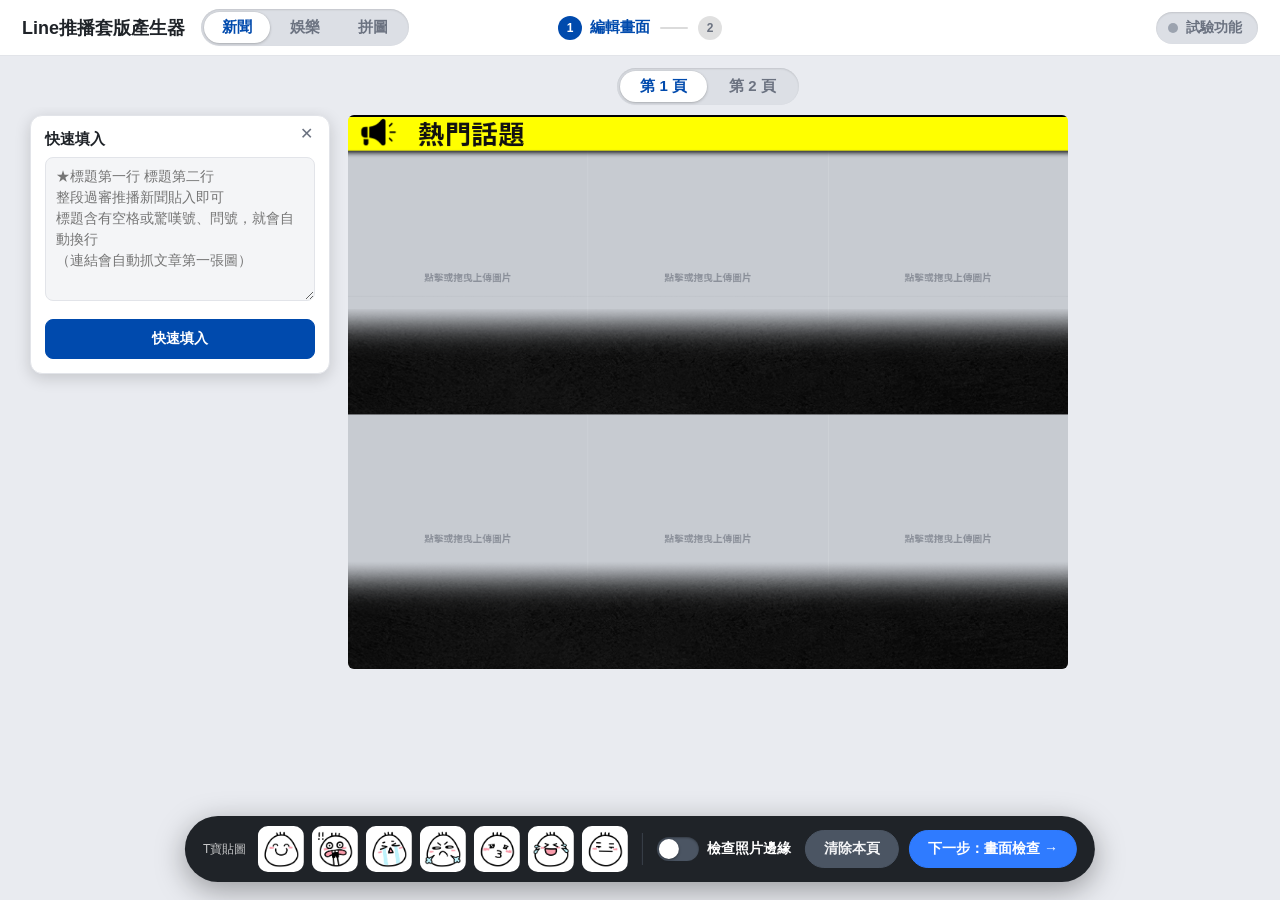
==== commit b311d529: "LINE推播設定：下方「進階設定」框要管理者帳號密碼登入才能改成員名單與快速回覆 連線狀態維持在上方、不用登入。權限管理（成員列表／改名／移除／一次設定所有帳號 userId）與快速回覆設定移進下方框" ====
--- a/index.html
+++ b/index.html
@@ -272,6 +272,19 @@
   .line-trow span { font-size: 14px; color: var(--text); }
   .line-trow { display: flex; align-items: center; justify-content: space-between; gap: 10px; padding: 3px 0; }
   .line-trow button { padding: 2px 12px; font-size: 13px; }
+  .adm-box { margin-top: 22px; padding: 14px 16px; border: 1px solid rgba(0, 0, 0, .14); border-radius: 14px; background: #fafafa; }
+  .adm-box > .hub-bar { margin-top: 0; }
+  .adm-state { margin-right: auto; margin-left: 10px; padding: 1px 10px; border: 1px solid #facc15; border-radius: 99px; background: #fef3c7; color: #92400e; font-size: 12px; font-weight: 700; }
+  .adm-state.on { border-color: #86efac; background: #dcfce7; color: #166534; }
+  .adm-form { display: flex; flex-wrap: wrap; gap: 8px; margin-top: 10px; }
+  .adm-form input { flex: 1 1 160px; min-width: 0; }
+  #lineAdminBody[hidden], #lineAdminLock[hidden] { display: none; }
+  .line-adduids { display: grid; grid-template-columns: auto minmax(0, 1fr); gap: 6px 10px; align-items: center; margin-top: 8px; }
+  .line-adduids label { font-size: 13px; font-weight: 700; white-space: nowrap; }
+  .line-adduids input { min-width: 0; }
+  .line-addres { grid-column: 2; margin: -2px 0 2px; font-size: 12px; line-height: 1.5; color: #166534; }
+  .line-addres:empty { display: none; }
+  .line-addres.bad { color: #b91c1c; font-weight: 600; }
   .line-tact { display: inline-flex; gap: 6px; flex: none; }
   .line-trename { flex: 1 1 140px; min-width: 0; max-width: 220px; padding: 2px 8px; border: 1px solid rgba(0, 0, 0, .25); border-radius: 8px; font: inherit; font-size: 14px; }
   .line-chip { display: inline-block; padding: 1px 10px; border-radius: 99px; font-size: 12px; font-weight: 700; background: rgba(0, 0, 0, .08); color: var(--text); }
@@ -1720,22 +1733,38 @@
       <section class="hub-sec" id="hubSet" data-hub="set" hidden>
         <div class="hub-bar"><span class="line-sub" id="hubStatusTitle">連線狀態</span><button type="button" id="hubStatusBtn">重新檢查</button></div>
         <div id="hubStatusBox" class="hub-kv"><div class="line-note">讀取中…</div></div>
-        <div class="hub-bar" style="margin-top:20px"><span class="line-sub" id="lineTesterTitle">權限管理</span></div>
+        <div class="adm-box" id="lineAdminBox">
+          <div class="hub-bar"><span class="line-sub">進階設定</span><span class="adm-state" id="lineAdminState">需要管理者登入</span><button type="button" id="lineAdminOut" hidden>登出</button></div>
+          <div id="lineAdminLock">
+            <div class="line-note" style="margin-top:0">成員名單（新增、改名、移除、各帳號的 userId）與快速回覆設定，要先用管理者的帳號密碼登入才能查看與修改。登入只在這個頁面有效（30 分鐘，重新整理或關閉頁面就要再登入）；上面的連線狀態不用登入。</div>
+            <div class="adm-form">
+              <input type="text" id="lineAdminUser" autocomplete="off" spellcheck="false" placeholder="管理者帳號" aria-label="管理者帳號">
+              <input type="password" id="lineAdminPass" autocomplete="off" placeholder="管理者密碼" aria-label="管理者密碼">
+              <button type="button" class="primary" id="lineAdminIn">登入</button>
+            </div>
+            <div class="line-note" id="lineAdminMsg" style="margin-top:6px"></div>
+          </div>
+          <div id="lineAdminBody" hidden>
+        <div class="hub-bar" style="margin-top:8px"><span class="line-sub" id="lineTesterTitle">權限管理</span></div>
         <div class="line-note" style="margin-top:0" id="lineTesterHint"></div>
         <div id="lineTesterList" class="line-note">讀取中…</div>
         <div id="lineAddRow">
-          <div class="line-note">新增成員：填名字（不填就用 LINE 上的暱稱）與對方在這個帳號的 LINE userId（U 開頭加 32 碼，可從 S8 客戶中心複製）。Worker 會先向 LINE 查他的暱稱，確認這個 ID 在這個帳號有效才加入；LINE 查不到就不會加。</div>
-          <div class="line-row" style="gap:8px;flex-wrap:wrap;margin-top:8px">
-            <input type="text" id="lineAddName" autocomplete="off" maxlength="40" placeholder="名字（選填）" aria-label="名字" style="flex:0 1 150px;min-width:0">
-            <input type="text" id="lineAddUid" autocomplete="off" spellcheck="false" placeholder="U8f0f…（32 碼）" aria-label="LINE userId" style="flex:1 1 260px;min-width:0">
-            <button type="button" id="lineAddFind">查詢</button>
-            <button type="button" id="lineAddOk" disabled>加入名單</button>
+          <div class="hub-bar" style="margin-top:14px"><span class="line-sub">新增／更新成員（一次設定所有帳號的 userId）</span></div>
+          <div class="line-note" style="margin-top:0">填名字（不填就用 LINE 上的暱稱），再填這個人在各帳號的 LINE userId（U 開頭加 32 碼，可從 S8 客戶中心複製；同一個人在不同帳號的 userId 不同）。沒有的帳號留空就好。Worker 會先向 LINE 查他的暱稱，確認這個 ID 在那個帳號有效才加入；名字三個帳號共用，所以操作人一定對得上。已經在名單裡的人，會更新名字。</div>
+          <div class="line-row" style="margin-top:8px"><input type="text" id="lineAddName" autocomplete="off" maxlength="40" placeholder="名字（選填；輸入現有成員的名字會帶入他已有的 userId）" aria-label="名字" style="flex:1 1 auto;min-width:0"></div>
+          <div class="line-adduids">
+            <label for="lineAddUid_news">新聞帳號</label><input type="text" id="lineAddUid_news" data-ch="news" autocomplete="off" spellcheck="false" placeholder="U8f0f…（32 碼）" aria-label="新聞帳號的 LINE userId"><span class="line-addres" id="lineAddRes_news"></span>
+            <label for="lineAddUid_ent">娛樂帳號</label><input type="text" id="lineAddUid_ent" data-ch="ent" autocomplete="off" spellcheck="false" placeholder="U8f0f…（32 碼）" aria-label="娛樂帳號的 LINE userId"><span class="line-addres" id="lineAddRes_ent"></span>
+            <label for="lineAddUid_test">測試帳號</label><input type="text" id="lineAddUid_test" data-ch="test" autocomplete="off" spellcheck="false" placeholder="U8f0f…（32 碼）" aria-label="測試帳號的 LINE userId"><span class="line-addres" id="lineAddRes_test"></span>
           </div>
+          <div class="btn-row" style="margin:8px 0 0"><button type="button" id="lineAddFind">查詢</button><button type="button" id="lineAddOk" disabled>加入名單</button></div>
           <div class="line-note" id="lineAddOut" style="margin-top:6px"></div>
         </div>
         <div class="hub-bar" style="margin-top:20px"><span class="line-sub">快速回覆設定</span></div>
         <div class="line-note" style="margin-top:0">快速回覆按鈕每次推播都不同，在「排入LINE推播」第 1 步新增。連結留空的按鈕，會把「顯示文字」當關鍵字，到這裡設定的搜尋網站去搜尋。這個網址所有推播共用，記在這個瀏覽器。</div>
         <div class="qr-tpl"><label for="qrTpl">搜尋網站網址</label><input type="text" id="qrTpl" autocomplete="off" spellcheck="false" placeholder="https://example.com/search?q={keyword}（{keyword} 會換成按鈕文字）"></div>
+          </div>
+        </div>
       </section>
       <section class="hub-sec" id="hubS8" data-hub="s8" hidden>
         <p class="s8c-state" id="s8cState">尚未連結</p>
@@ -7411,7 +7440,7 @@
 function hubSetShow() {
   hubEl('hubStatusTitle').textContent = `連線狀態（${hubAcctName(hubCh)}）`;
   hubStatusRender(); hubStatusLoad(hubCh);
-  const w = lineWhoFor(hubCh); lineAddReset(''); lineTesterListRender();
+  const w = lineWhoFor(hubCh); lineAdminRender($line('lineAdminMsg').textContent, $line('lineAdminMsg').classList.contains('bad')); lineTesterListRender();
   if (!w.loaded && !w.loading) lineWhoLoad(hubCh);
 }
 async function hubStatusLoad(ch, force) {
@@ -7446,10 +7475,47 @@
 }
 hubEl('hubStatusBtn').addEventListener('click', () => { hubStatusLoad(hubCh, true); const w = lineWhoFor(hubCh); if (!w.loading) lineWhoLoad(hubCh); });
 
+// ---- 進階設定：管理者帳號密碼登入（Worker 的 LINE_ADMIN_USER／LINE_ADMIN_PASS）。憑證只放在記憶體：重新整理就要重新登入，不寫進任何瀏覽器儲存 ----
+let lineAdminTok = null, lineAdminTimer = 0;
+const lineAdminOn = () => !!(lineAdminTok && lineAdminTok.exp > Date.now());
+function lineAdminRender(msg, bad) {
+  const on = lineAdminOn();
+  $line('lineAdminLock').hidden = on; $line('lineAdminBody').hidden = !on; $line('lineAdminOut').hidden = !on;
+  const st = $line('lineAdminState'); st.textContent = on ? '管理者已登入' : '需要管理者登入'; st.classList.toggle('on', on);
+  const m = $line('lineAdminMsg'); m.textContent = msg || ''; m.classList.toggle('bad', !!bad);
+}
+function lineAdminLogout(msg, bad) {
+  clearTimeout(lineAdminTimer); lineAdminTok = null; $line('lineAdminPass').value = '';
+  $line('lineTesterList').textContent = ''; LINE_ADD_CHS.forEach(ch => { lineAddUidEl(ch).value = ''; }); $line('lineAddName').value = '';   // 登出就把畫面上的名單與沒送出的 userId 一併清掉
+  lineAddReset(''); lineAdminRender(msg, bad);
+}
+async function lineAdminApi(path, body) {   // 進階的 Worker 呼叫：帶管理者憑證；Worker 說沒登入或過期就退回登入畫面
+  if (!lineAdminOn()) { lineAdminLogout('管理者登入已過期，請重新登入。', true); throw new Error('需要管理者登入，請先登入'); }
+  try { return await s8Api(path, body, { 'X-Line-Admin': lineAdminTok.token }); }
+  catch (e) { if (/需要管理者登入/.test(String((e && e.message) || e))) lineAdminLogout('管理者登入已過期，請重新登入。', true); throw e; }
+}
+async function lineAdminLogin() {
+  const user = $line('lineAdminUser').value.trim(), pass = $line('lineAdminPass').value;
+  if (!user || !pass) { lineAdminRender('請輸入管理者帳號與密碼。', true); return; }
+  const btn = $line('lineAdminIn'); btn.disabled = true; lineAdminRender('登入中…');
+  try {
+    const r = await s8Api('/line/admin/login', { user, pass });
+    lineAdminTok = { token: r.token, exp: Date.now() + 29 * 60e3 };   // Worker 發 30 分鐘；本機少算 1 分鐘，不拿自己的時鐘去跟 Worker 的到期時間硬對
+    clearTimeout(lineAdminTimer); lineAdminTimer = setTimeout(() => lineAdminLogout('管理者登入已超過 30 分鐘，請重新登入。', true), 29 * 60e3);
+    $line('lineAdminPass').value = ''; $line('lineAdminUser').value = '';
+    lineAdminRender(''); lineTesterListRender();
+  } catch (e) { lineAdminRender(`✗ ${e.message || e}`, true); }
+  btn.disabled = false;
+}
+$line('lineAdminIn').addEventListener('click', lineAdminLogin);
+$line('lineAdminOut').addEventListener('click', () => lineAdminLogout(''));
+[$line('lineAdminUser'), $line('lineAdminPass')].forEach(el => el.addEventListener('keydown', e => { if (e.key === 'Enter') { e.preventDefault(); lineAdminLogin(); } }));
+
 // 權限管理：這個帳號「可以被選為測試推播收件人」的成員（名字＋對應的 LINE userId）
 const lineBoxCh = () => hubCh;
 function lineTesterListRender() {
   const ch = lineBoxCh(), w = lineWhoFor(ch), box = $line('lineTesterList'); box.textContent = '';
+  if (!lineAdminOn()) return;   // 沒登入管理者：名單與 userId 不放進畫面
   $line('lineTesterTitle').textContent = `權限管理（${lineWhoAcct(ch)}）`;
   hubEl('lineTesterHint').textContent = ch === 'test' ? '名單內的成員可以被選為「操作人」，測試推播只會傳給操作人本人。對方傳「登記」給測試帳號會自動加入，也可以在下面直接貼 userId 新增。同一個人在不同帳號的 userId 不同，名字要一致才算同一人。' : '名單內的成員可以被選為「操作人」，測試推播只會傳給操作人本人，群發不受名單影響。同一個人在不同帳號的 userId 不同，名字要一致才算同一人。';
   if (w.error) { box.textContent = `✗ ${w.error}`; return; }
@@ -7464,7 +7530,7 @@
     const b = document.createElement('button'); b.type = 'button'; b.dataset.act = 'remove'; b.textContent = '移除';
     b.addEventListener('click', async () => {
       if (!window.confirm(`從「${lineWhoAcct(ch)}」的名單移除「${t.name}」嗎？\n\n移除後測試推播不會再發給他；${ch === 'test' ? '他可以再傳「登記」重新加入，' : ''}也可以貼他的 LINE userId 再加回來。`)) return;
-      try { const r = await s8Api('/line/testers/remove', { channel: ch, tid: t.tid }); w.testers = r.testers || []; lineOpRevalidate(); }
+      try { const r = await lineAdminApi('/line/testers/remove', { channel: ch, tid: t.tid }); w.testers = r.testers || []; lineOpRevalidate(); }
       catch (e) { window.alert(`移除失敗：${e.message || e}`); }
       lineOpRender(); lineTesterListRender(); lineUpdateSteps();
     });
@@ -7487,7 +7553,7 @@
     if (!v || v === t.name) { cancel(); return; }
     ok.disabled = no.disabled = inp.disabled = true;
     try {
-      const r = await s8Api('/line/testers/rename', { channel: ch, tid: t.tid, name: v });
+      const r = await lineAdminApi('/line/testers/rename', { channel: ch, tid: t.tid, name: v });
       w.testers = r.testers || [];
       if (lineOp === t.name) lineOpSet(v);   // 目前的操作人被改名：跟著改，之前的測試推播會作廢、要重測
       lineOpRevalidate(); lineOpRender(); lineTesterListRender(); lineUpdateSteps();
@@ -7498,36 +7564,62 @@
   inp.addEventListener('keydown', e => { if (e.key === 'Enter') { e.preventDefault(); save(); } else if (e.key === 'Escape') { e.stopPropagation(); cancel(); } });
   inp.focus(); inp.select();
 }
-// 新增成員：先「查詢」（向 LINE 驗證並顯示暱稱），確認是對的人再「加入名單」
-let lineAddFound = null;
-function lineAddReset(text, bad) { lineAddFound = null; $line('lineAddOk').disabled = true; const o = $line('lineAddOut'); o.textContent = text || ''; o.classList.toggle('bad', !!bad); }
-$line('lineAddUid').addEventListener('input', () => lineAddReset(''));
+// 新增／更新成員：同一個人一次設定所有帳號（新聞／娛樂／測試）的 userId，沒填的帳號跳過。名字三個帳號共用，所以名字一定一致（操作人是用名字對應的）
+// 流程：先「查詢」（每個有填的帳號各向 LINE 驗證，並顯示暱稱）→ 全部通過才能「加入名單」→ 一個帳號一個帳號寫入，哪個失敗就只顯示哪個
+const LINE_ADD_CHS = ['news', 'ent', 'test'];
+const lineAddUidEl = ch => $line(`lineAddUid_${ch}`), lineAddResEl = ch => $line(`lineAddRes_${ch}`);
+let lineAddFound = null;   // 查詢全部通過的結果：{ name, rows: [{ ch, uid }] }
+function lineAddRow(ch, text, bad) { const e = lineAddResEl(ch); e.textContent = text || ''; e.classList.toggle('bad', !!bad); }
+function lineAddReset(text, bad) {
+  lineAddFound = null; $line('lineAddOk').disabled = true;
+  LINE_ADD_CHS.forEach(ch => lineAddRow(ch, ''));
+  const o = $line('lineAddOut'); o.textContent = text || ''; o.classList.toggle('bad', !!bad);
+}
+LINE_ADD_CHS.forEach(ch => lineAddUidEl(ch).addEventListener('input', () => lineAddReset('')));
 $line('lineAddName').addEventListener('input', () => { if (lineAddFound) lineAddReset(''); });
+$line('lineAddName').addEventListener('change', async () => {   // 輸入現有成員的名字：把他在各帳號已有的 userId 帶進空格子（方便補另一個帳號）
+  const n = $line('lineAddName').value.trim(); if (!n) return;
+  await Promise.all(LINE_ADD_CHS.map(ch => { const w = lineWhoFor(ch); return w.loaded || w.loading ? 0 : lineWhoLoad(ch); }));   // 還沒讀過的帳號先讀名單
+  if ($line('lineAddName').value.trim() !== n) return;
+  LINE_ADD_CHS.forEach(ch => { const el = lineAddUidEl(ch); if (el.value.trim()) return; const t = lineWhoFor(ch).testers.find(x => x.name === n && x.userId); if (t) el.value = t.userId; });
+});
 $line('lineAddFind').addEventListener('click', async () => {
-  const ch = lineBoxCh(), uid = $line('lineAddUid').value.trim(), name = $line('lineAddName').value.trim();
-  if (!/^U[0-9a-f]{32}$/.test(uid)) { lineAddReset('✗ 格式不對：應該是 U 開頭加 32 個小寫英數字（0-9、a-f）。', true); return; }
-  $line('lineAddFind').disabled = true; lineAddReset(`向 LINE（${lineWhoAcct(ch)}）查詢中…`);
-  try {
-    const r = await s8Api('/line/testers/lookup', { channel: ch, userId: uid, name });
-    lineAddFound = { ch, uid, name };
-    $line('lineAddOk').disabled = false;
-    const o = $line('lineAddOut'); o.classList.remove('bad');
-    const f = r.found, shown = f.name === f.lineName ? `「${f.name}」` : `「${f.name}」（LINE 暱稱：${f.lineName}）`;
-    o.textContent = f.already ? `✓ 查到${shown}，已經在「${lineWhoAcct(ch)}」的名單裡（再按「加入名單」會更新名字）。` : `✓ LINE 查到這個 ID 的暱稱是「${f.lineName}」，會用${shown}加入。確認是對的人，再按「加入名單」。`;
-  } catch (e) { lineAddReset(`✗ ${e.message || e}`, true); }
+  const name = $line('lineAddName').value.trim();
+  const rows = LINE_ADD_CHS.map(ch => ({ ch, uid: lineAddUidEl(ch).value.trim() })).filter(r => r.uid);
+  if (!rows.length) { lineAddReset('✗ 至少要填一個帳號的 userId。', true); return; }
+  lineAddReset('');
+  const badFmt = rows.filter(r => !/^U[0-9a-f]{32}$/.test(r.uid));
+  if (badFmt.length) { badFmt.forEach(r => lineAddRow(r.ch, '✗ 格式不對：應該是 U 開頭加 32 個小寫英數字（0-9、a-f）。', true)); $line('lineAddOut').textContent = '✗ 有格式不對的 userId，沒有向 LINE 查詢。'; $line('lineAddOut').classList.add('bad'); return; }
+  $line('lineAddFind').disabled = true; $line('lineAddOut').textContent = '向 LINE 查詢中…'; rows.forEach(r => lineAddRow(r.ch, '查詢中…'));
+  await Promise.all(rows.map(r => { const w = lineWhoFor(r.ch); return w.loaded || w.loading ? 0 : lineWhoLoad(r.ch); }));   // 先讀名單，才檢查得出名字重複
+  const res = await Promise.allSettled(rows.map(r => lineAdminApi('/line/testers/lookup', { channel: r.ch, userId: r.uid, name })));
+  const firstOk = res.find(x => x.status === 'fulfilled'), finalName = name || (firstOk ? firstOk.value.found.lineName : '');
+  let bad = 0;
+  rows.forEach((r, i) => {
+    if (res[i].status !== 'fulfilled') { bad++; lineAddRow(r.ch, `✗ ${(res[i].reason && res[i].reason.message) || res[i].reason}`, true); return; }
+    const f = res[i].value.found, w = lineWhoFor(r.ch);
+    if (w.loaded && !w.error && w.testers.some(t => t.name === finalName && t.userId !== r.uid)) { bad++; lineAddRow(r.ch, `✗ 「${lineWhoAcct(r.ch)}」的名單裡已經有另一位叫「${finalName}」，名字不能重複，請換一個名字。`, true); return; }
+    lineAddRow(r.ch, `✓ LINE 暱稱「${f.lineName}」${f.already ? '，已在名單裡（會更新名字）' : ''}`);
+  });
+  const o = $line('lineAddOut');
+  if (bad) { o.classList.add('bad'); o.textContent = `✗ 有 ${bad} 個帳號沒通過，不能加入。請修正或清空那一格再查詢（通過的帳號不受影響，清掉其他格即可單獨加入）。`; }
+  else { o.classList.remove('bad'); lineAddFound = { name: finalName, rows }; $line('lineAddOk').disabled = false; o.textContent = `✓ 全部查到了，會用「${finalName}」加入或更新 ${rows.length} 個帳號（${rows.map(r => lineWhoAcct(r.ch).replace('帳號', '')).join('、')}）。確認是對的人，再按「加入名單」。`; }
   $line('lineAddFind').disabled = false;
 });
 $line('lineAddOk').addEventListener('click', async () => {
-  if (!lineAddFound || lineAddFound.ch !== lineBoxCh()) return;
-  const { ch, uid, name } = lineAddFound;
-  $line('lineAddOk').disabled = true;
-  try {
-    const r = await s8Api('/line/testers/add', { channel: ch, userId: uid, name });
-    const w = lineWhoFor(ch); w.testers = r.testers || []; w.loaded = true; lineOpRevalidate();
-    const added = (r.found && r.found.name) || name || '';
-    $line('lineAddUid').value = ''; $line('lineAddName').value = ''; lineAddReset(`✓ 已加入「${added}」。`);
-    lineOpRender(); lineTesterListRender(); lineUpdateSteps();
-  } catch (e) { lineAddReset(`✗ ${e.message || e}`, true); }
+  const f = lineAddFound; if (!f) return;
+  $line('lineAddOk').disabled = true; $line('lineAddFind').disabled = true;
+  const done = [], fail = [];
+  for (const r of f.rows) {
+    try { const out = await lineAdminApi('/line/testers/add', { channel: r.ch, userId: r.uid, name: f.name }); const w = lineWhoFor(r.ch); w.testers = out.testers || []; w.loaded = true; w.error = ''; done.push(r.ch); }
+    catch (e) { fail.push({ ch: r.ch, msg: String((e && e.message) || e) }); }
+  }
+  lineOpRevalidate(); lineOpRender(); lineTesterListRender(); lineUpdateSteps();
+  $line('lineAddFind').disabled = false;
+  done.forEach(ch => { lineAddUidEl(ch).value = ''; });
+  if (!fail.length) { $line('lineAddName').value = ''; lineAddReset(`✓ 已把「${f.name}」加入或更新到：${done.map(lineWhoAcct).join('、')}。`); return; }
+  lineAddReset(`✗ ${done.length ? `已完成：${done.map(lineWhoAcct).join('、')}；` : ''}沒成功：${fail.map(x => lineWhoAcct(x.ch)).join('、')}。失敗的帳號還留在格子裡，修正後再按「查詢」。`, true);
+  fail.forEach(x => lineAddRow(x.ch, `✗ ${x.msg}`, true));
 });
 
 
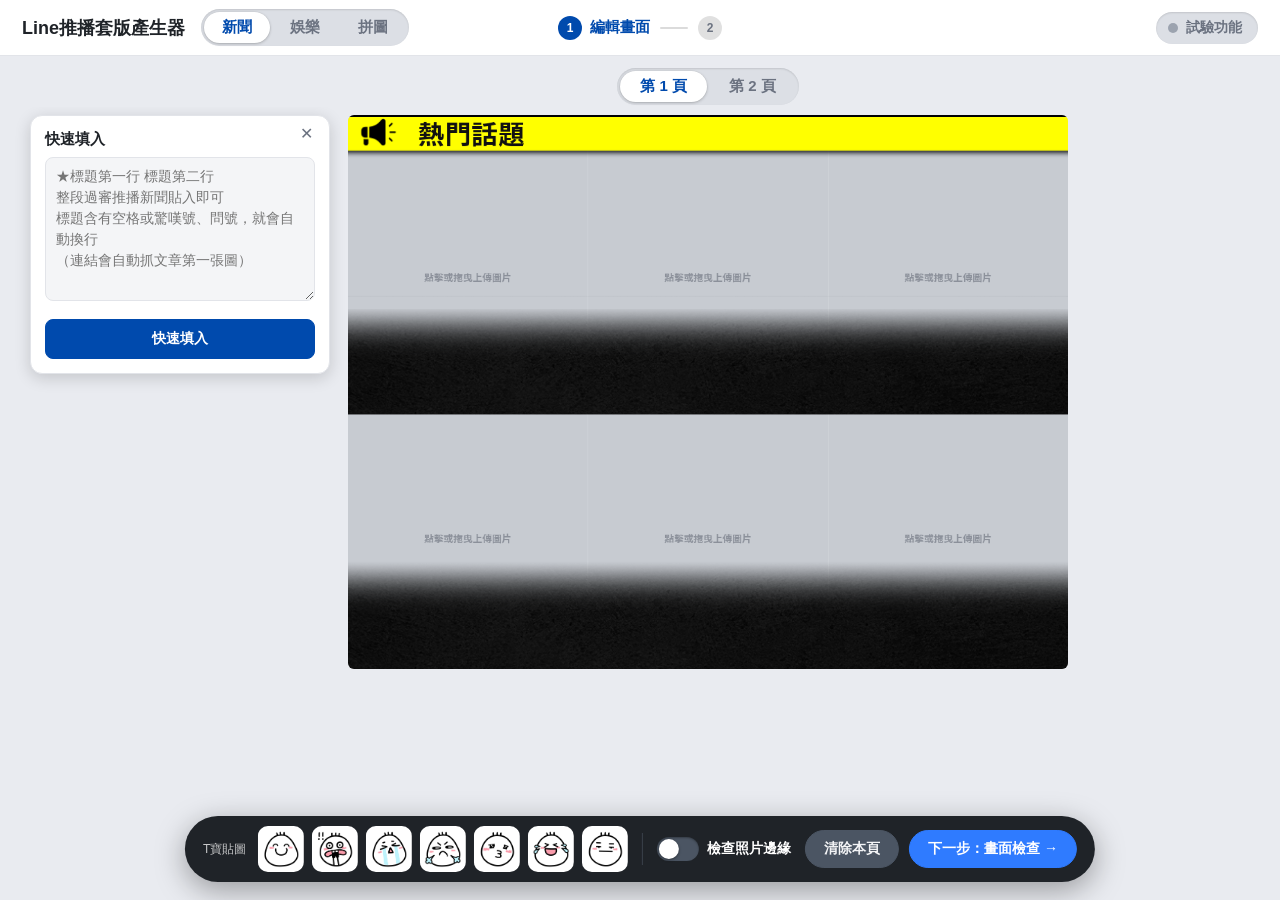
==== commit 8969a215: "進階設定：權限管理改成不分帳號，以人為單位並排三個帳號的 userId 權限源頭不該跟著上方的帳號切換：登入後一次讀新聞／娛樂／測試三個名單，一列一個人、三個帳號的 userId 並排（沒有的顯示未設" ====
--- a/index.html
+++ b/index.html
@@ -285,6 +285,17 @@
   .line-addres { grid-column: 2; margin: -2px 0 2px; font-size: 12px; line-height: 1.5; color: #166534; }
   .line-addres:empty { display: none; }
   .line-addres.bad { color: #b91c1c; font-weight: 600; }
+  .line-person { padding: 8px 0; border-top: 1px solid rgba(0, 0, 0, .08); }
+  .line-person:first-child { border-top: 0; }
+  .line-phead { display: flex; align-items: center; justify-content: space-between; gap: 10px; }
+  .line-pname { font-size: 14px; font-weight: 800; color: var(--text); }
+  .line-phead button { padding: 2px 12px; font-size: 13px; }
+  .line-pids { display: grid; gap: 4px; margin-top: 6px; }
+  .line-pid { display: flex; align-items: baseline; gap: 8px; min-width: 0; font-size: 12px; color: var(--muted); }
+  .line-pid b { flex: none; width: 2.6em; font-size: 12px; color: var(--text); }
+  .line-pid code { min-width: 0; font: 12px ui-monospace, Menlo, Consolas, monospace; word-break: break-all; color: var(--text); }
+  .line-pid.none { opacity: .65; }
+  .line-pid button { flex: none; padding: 0 7px; border-radius: 99px; font-size: 13px; line-height: 18px; }
   .line-tact { display: inline-flex; gap: 6px; flex: none; }
   .line-trename { flex: 1 1 140px; min-width: 0; max-width: 220px; padding: 2px 8px; border: 1px solid rgba(0, 0, 0, .25); border-radius: 8px; font: inherit; font-size: 14px; }
   .line-chip { display: inline-block; padding: 1px 10px; border-radius: 99px; font-size: 12px; font-weight: 700; background: rgba(0, 0, 0, .08); color: var(--text); }
@@ -1736,7 +1747,7 @@
         <div class="adm-box" id="lineAdminBox">
           <div class="hub-bar"><span class="line-sub">進階設定</span><span class="adm-state" id="lineAdminState">需要管理者登入</span><button type="button" id="lineAdminOut" hidden>登出</button></div>
           <div id="lineAdminLock">
-            <div class="line-note" style="margin-top:0">成員名單（新增、改名、移除、各帳號的 userId）與快速回覆設定，要先用管理者的帳號密碼登入才能查看與修改。登入只在這個頁面有效（30 分鐘，重新整理或關閉頁面就要再登入）；上面的連線狀態不用登入。</div>
+            <div class="line-note" style="margin-top:0">成員名單（新增、改名、移除，以及每個人在新聞、娛樂、測試各帳號的 userId）與快速回覆設定，要先用管理者的帳號密碼登入才能查看與修改；這個框不分帳號，三個帳號一起管理。登入只在這個頁面有效（30 分鐘，重新整理或關閉頁面就要再登入）；上面的連線狀態不用登入。</div>
             <div class="adm-form">
               <input type="text" id="lineAdminUser" autocomplete="off" spellcheck="false" placeholder="管理者帳號" aria-label="管理者帳號">
               <input type="password" id="lineAdminPass" autocomplete="off" placeholder="管理者密碼" aria-label="管理者密碼">
@@ -1745,8 +1756,8 @@
             <div class="line-note" id="lineAdminMsg" style="margin-top:6px"></div>
           </div>
           <div id="lineAdminBody" hidden>
-        <div class="hub-bar" style="margin-top:8px"><span class="line-sub" id="lineTesterTitle">權限管理</span></div>
-        <div class="line-note" style="margin-top:0" id="lineTesterHint"></div>
+        <div class="hub-bar" style="margin-top:8px"><span class="line-sub" id="lineTesterTitle">權限管理（所有帳號）</span><button type="button" id="lineRosterRefresh">↻ 重新讀取名單</button></div>
+        <div class="line-note" style="margin-top:0" id="lineTesterHint">這裡是整個系統的權限源頭，三個帳號一起管理，不受上方帳號切換影響。一列一個人，新聞、娛樂、測試帳號的 userId 並排（同一個人在不同帳號的 userId 不同）；名字相同就是同一個人，操作人是用名字對應的，所以名字要一致。名單內的人可以被選為「操作人」，測試推播只會傳給操作人本人，群發不受名單影響。測試帳號的好友傳「登記」也會自動加入測試帳號的名單。</div>
         <div id="lineTesterList" class="line-note">讀取中…</div>
         <div id="lineAddRow">
           <div class="hub-bar" style="margin-top:14px"><span class="line-sub">新增／更新成員（一次設定所有帳號的 userId）</span></div>
@@ -7503,7 +7514,7 @@
     lineAdminTok = { token: r.token, exp: Date.now() + 29 * 60e3 };   // Worker 發 30 分鐘；本機少算 1 分鐘，不拿自己的時鐘去跟 Worker 的到期時間硬對
     clearTimeout(lineAdminTimer); lineAdminTimer = setTimeout(() => lineAdminLogout('管理者登入已超過 30 分鐘，請重新登入。', true), 29 * 60e3);
     $line('lineAdminPass').value = ''; $line('lineAdminUser').value = '';
-    lineAdminRender(''); lineTesterListRender();
+    lineAdminRender(''); lineRosterReload(); lineTesterListRender();
   } catch (e) { lineAdminRender(`✗ ${e.message || e}`, true); }
   btn.disabled = false;
 }
@@ -7512,53 +7523,92 @@
 [$line('lineAdminUser'), $line('lineAdminPass')].forEach(el => el.addEventListener('keydown', e => { if (e.key === 'Enter') { e.preventDefault(); lineAdminLogin(); } }));
 
 // 權限管理：這個帳號「可以被選為測試推播收件人」的成員（名字＋對應的 LINE userId）
-const lineBoxCh = () => hubCh;
+// 權限管理（所有帳號）：以「人」為單位，一列一個名字，新聞／娛樂／測試三個帳號的 userId 並排；不受上方帳號切換影響。名字相同＝同一個人（操作人是用名字對應的）
+function linePeople() {
+  const by = new Map();
+  LINE_ADD_CHS.forEach(ch => lineWhoFor(ch).testers.forEach(t => { if (!by.has(t.name)) by.set(t.name, { name: t.name, t: {} }); by.get(t.name).t[ch] = t; }));
+  return [...by.values()];
+}
+async function lineRosterLoad(ch) {   // 只讀名單（不查額度），給進階設定用
+  const w = lineWhoFor(ch); if (w.loading) return;
+  w.loading = true; w.error = '';
+  try { w.testers = (await s8Api('/line/testers/list', { channel: ch })).testers || []; w.loaded = true; }
+  catch (e) { w.testers = []; w.error = String((e && e.message) || e); }
+  w.loading = false;
+  lineOpRender(); lineTesterListRender(); lineOpRevalidate(); lineUpdateSteps();
+}
+const lineRosterReload = () => LINE_ADD_CHS.forEach(ch => lineRosterLoad(ch));
+$line('lineRosterRefresh').addEventListener('click', lineRosterReload);
 function lineTesterListRender() {
-  const ch = lineBoxCh(), w = lineWhoFor(ch), box = $line('lineTesterList'); box.textContent = '';
+  const box = $line('lineTesterList'); box.textContent = '';
   if (!lineAdminOn()) return;   // 沒登入管理者：名單與 userId 不放進畫面
-  $line('lineTesterTitle').textContent = `權限管理（${lineWhoAcct(ch)}）`;
-  hubEl('lineTesterHint').textContent = ch === 'test' ? '名單內的成員可以被選為「操作人」，測試推播只會傳給操作人本人。對方傳「登記」給測試帳號會自動加入，也可以在下面直接貼 userId 新增。同一個人在不同帳號的 userId 不同，名字要一致才算同一人。' : '名單內的成員可以被選為「操作人」，測試推播只會傳給操作人本人，群發不受名單影響。同一個人在不同帳號的 userId 不同，名字要一致才算同一人。';
-  if (w.error) { box.textContent = `✗ ${w.error}`; return; }
-  if (!w.loaded) { box.textContent = '讀取中…'; return; }
-  if (!w.testers.length) { box.textContent = '名單是空的。'; return; }
-  w.testers.forEach(t => {
-    const row = document.createElement('div'); row.className = 'line-trow';
-    const mem = document.createElement('span'); mem.className = 'line-tmem';
-    const nm = document.createElement('span'); nm.textContent = t.name;
-    const code = document.createElement('code'); code.textContent = t.userId || '';
-    mem.append(nm, code);
-    const b = document.createElement('button'); b.type = 'button'; b.dataset.act = 'remove'; b.textContent = '移除';
-    b.addEventListener('click', async () => {
-      if (!window.confirm(`從「${lineWhoAcct(ch)}」的名單移除「${t.name}」嗎？\n\n移除後測試推播不會再發給他；${ch === 'test' ? '他可以再傳「登記」重新加入，' : ''}也可以貼他的 LINE userId 再加回來。`)) return;
-      try { const r = await lineAdminApi('/line/testers/remove', { channel: ch, tid: t.tid }); w.testers = r.testers || []; lineOpRevalidate(); }
-      catch (e) { window.alert(`移除失敗：${e.message || e}`); }
-      lineOpRender(); lineTesterListRender(); lineUpdateSteps();
+  const ws = LINE_ADD_CHS.map(ch => lineWhoFor(ch));
+  if (ws.some(w => !w.loaded && !w.error)) { box.textContent = '讀取中…'; return; }
+  LINE_ADD_CHS.forEach((ch, i) => { if (ws[i].error) { const d = document.createElement('div'); d.className = 'line-note bad'; d.textContent = `✗ 「${lineWhoAcct(ch)}」的名單讀不到：${ws[i].error}`; box.appendChild(d); } });
+  const people = linePeople();
+  if (!people.length) { if (!ws.some(w => w.error)) box.appendChild(Object.assign(document.createElement('div'), { textContent: '名單是空的。' })); return; }
+  people.forEach(p => {
+    const row = document.createElement('div'); row.className = 'line-person';
+    const head = document.createElement('div'); head.className = 'line-phead';
+    const nm = document.createElement('span'); nm.className = 'line-pname'; nm.textContent = p.name;
+    const acts = document.createElement('span'); acts.className = 'line-tact';
+    const rn = document.createElement('button'); rn.type = 'button'; rn.dataset.act = 'rename'; rn.textContent = '改名';
+    rn.addEventListener('click', () => lineTesterRenameEdit(head, nm, p));
+    const rm = document.createElement('button'); rm.type = 'button'; rm.dataset.act = 'remove'; rm.textContent = '移除';
+    rm.addEventListener('click', () => lineTesterRemove(p, LINE_ADD_CHS.filter(ch => p.t[ch])));
+    acts.append(rn, rm); head.append(nm, acts);
+    const ids = document.createElement('div'); ids.className = 'line-pids';
+    LINE_ADD_CHS.forEach((ch, i) => {
+      const t = p.t[ch], cell = document.createElement('span'); cell.className = `line-pid${t ? '' : ' none'}`; cell.dataset.ch = ch;
+      const lb = document.createElement('b'); lb.textContent = LINE_ACCT_SHORT[ch]; cell.appendChild(lb);
+      if (t) {
+        const code = document.createElement('code'); code.textContent = t.userId || ''; cell.appendChild(code);
+        const x = document.createElement('button'); x.type = 'button'; x.dataset.act = 'remove-one'; x.textContent = '×'; x.title = `只從「${lineWhoAcct(ch)}」移除`; x.setAttribute('aria-label', `從${lineWhoAcct(ch)}移除${p.name}`);
+        x.addEventListener('click', () => lineTesterRemove(p, [ch])); cell.appendChild(x);
+      } else cell.appendChild(document.createTextNode(ws[i].error ? '讀取失敗' : '未設定'));
+      ids.appendChild(cell);
     });
-    const rn = document.createElement('button'); rn.type = 'button'; rn.dataset.act = 'rename'; rn.textContent = '改名';
-    rn.addEventListener('click', () => lineTesterRenameEdit(row, mem, t, ch, w));
-    const acts = document.createElement('span'); acts.className = 'line-tact'; acts.append(rn, b);
-    row.append(mem, acts); box.appendChild(row);
+    row.append(head, ids); box.appendChild(row);
   });
 }
-// 改名：只改這個帳號名單裡的名字（userId 不變）。操作人是用「名字」跨帳號對應的，所以改完要提醒其他帳號的名單也要同名
-function lineTesterRenameEdit(row, mem, t, ch, w) {
-  const inp = document.createElement('input'); inp.type = 'text'; inp.className = 'line-trename'; inp.maxLength = 40; inp.value = t.name; inp.setAttribute('aria-label', `「${t.name}」的新名字`);
+const LINE_ACCT_SHORT = { news: '新聞', ent: '娛樂', test: '測試' };
+// 移除：可以只從一個帳號移除（每格的 ×），也可以整個人（所有有他的帳號）一次移除；一個帳號一個帳號送，哪個失敗就只報哪個
+async function lineTesterRemove(p, chs) {
+  const accts = chs.map(lineWhoAcct).join('、');
+  if (!window.confirm(`從「${accts}」的名單移除「${p.name}」嗎？\\n\\n移除後測試推播不會再發給他；${chs.includes('test') ? '他可以再傳「登記」重新加入測試帳號，' : ''}也可以貼他的 LINE userId 再加回來。`)) return;
+  const fail = [];
+  for (const ch of chs) {
+    try { const r = await lineAdminApi('/line/testers/remove', { channel: ch, tid: p.t[ch].tid }); lineWhoFor(ch).testers = r.testers || []; }
+    catch (e) { fail.push(`${lineWhoAcct(ch)}：${(e && e.message) || e}`); if (!lineAdminOn()) break; }
+  }
+  if (fail.length) window.alert(`移除失敗：\\n${fail.join('\\n')}`);
+  lineOpRevalidate(); lineOpRender(); lineTesterListRender(); lineUpdateSteps();
+}
+// 改名：這個人在所有帳號的名單裡一起改（名字三個帳號要一致，操作人才對得上）；userId 不變
+function lineTesterRenameEdit(head, nm, p) {
+  const inp = document.createElement('input'); inp.type = 'text'; inp.className = 'line-trename'; inp.maxLength = 40; inp.value = p.name; inp.setAttribute('aria-label', `「${p.name}」的新名字`);
   const ok = document.createElement('button'); ok.type = 'button'; ok.textContent = '儲存';
   const no = document.createElement('button'); no.type = 'button'; no.textContent = '取消';
   const acts = document.createElement('span'); acts.className = 'line-tact'; acts.append(ok, no);
-  const name = mem.firstChild; mem.replaceChild(inp, name); row.replaceChild(acts, row.lastChild);
+  head.replaceChild(inp, nm); head.replaceChild(acts, head.lastChild);
   const cancel = () => lineTesterListRender();
   const save = async () => {
-    const v = inp.value.trim();
-    if (!v || v === t.name) { cancel(); return; }
+    const v = inp.value.trim(), chs = LINE_ADD_CHS.filter(ch => p.t[ch]);
+    if (!v || v === p.name) { cancel(); return; }
+    const clash = chs.find(ch => lineWhoFor(ch).testers.some(t => t.tid !== p.t[ch].tid && t.name === v));
+    if (clash) { window.alert(`「${lineWhoAcct(clash)}」的名單裡已經有另一位叫「${v}」，名字不能重複。沒有改任何東西。`); inp.focus(); return; }
     ok.disabled = no.disabled = inp.disabled = true;
-    try {
-      const r = await lineAdminApi('/line/testers/rename', { channel: ch, tid: t.tid, name: v });
-      w.testers = r.testers || [];
-      if (lineOp === t.name) lineOpSet(v);   // 目前的操作人被改名：跟著改，之前的測試推播會作廢、要重測
-      lineOpRevalidate(); lineOpRender(); lineTesterListRender(); lineUpdateSteps();
-      const o = $line('lineAddOut'); if (o) { o.classList.remove('bad'); o.textContent = `✓ 已把「${t.name}」改名為「${v}」。同一個人在其他帳號的名單也要改成同名，才會被當成同一位操作人。`; }
-    } catch (e) { window.alert(`改名失敗：${e.message || e}`); ok.disabled = no.disabled = inp.disabled = false; inp.focus(); }
+    const done = [], fail = [];
+    for (const ch of chs) {
+      try { const r = await lineAdminApi('/line/testers/rename', { channel: ch, tid: p.t[ch].tid, name: v }); lineWhoFor(ch).testers = r.testers || []; done.push(ch); }
+      catch (e) { fail.push(`${lineWhoAcct(ch)}：${(e && e.message) || e}`); if (!lineAdminOn()) break; }
+    }
+    if (done.length && lineOp === p.name) lineOpSet(v);   // 目前的操作人被改名：跟著改，之前的測試推播會作廢、要重測
+    lineOpRevalidate(); lineOpRender(); lineTesterListRender(); lineUpdateSteps();
+    const o = $line('lineAddOut');
+    if (!fail.length) { o.classList.remove('bad'); o.textContent = `✓ 已把「${p.name}」改名為「${v}」（${done.map(lineWhoAcct).join('、')}）。`; return; }
+    o.classList.add('bad'); o.textContent = `✗ 改名只做了一部分：成功 ${done.length ? done.map(lineWhoAcct).join('、') : '（無）'}；失敗 ${fail.join('；')}。各帳號名字不一致會被當成不同人，請修正後再改一次。`;
+    if (lineAdminOn()) window.alert(`改名失敗：\\n${fail.join('\\n')}`);
   };
   ok.addEventListener('click', save); no.addEventListener('click', cancel);
   inp.addEventListener('keydown', e => { if (e.key === 'Enter') { e.preventDefault(); save(); } else if (e.key === 'Escape') { e.stopPropagation(); cancel(); } });
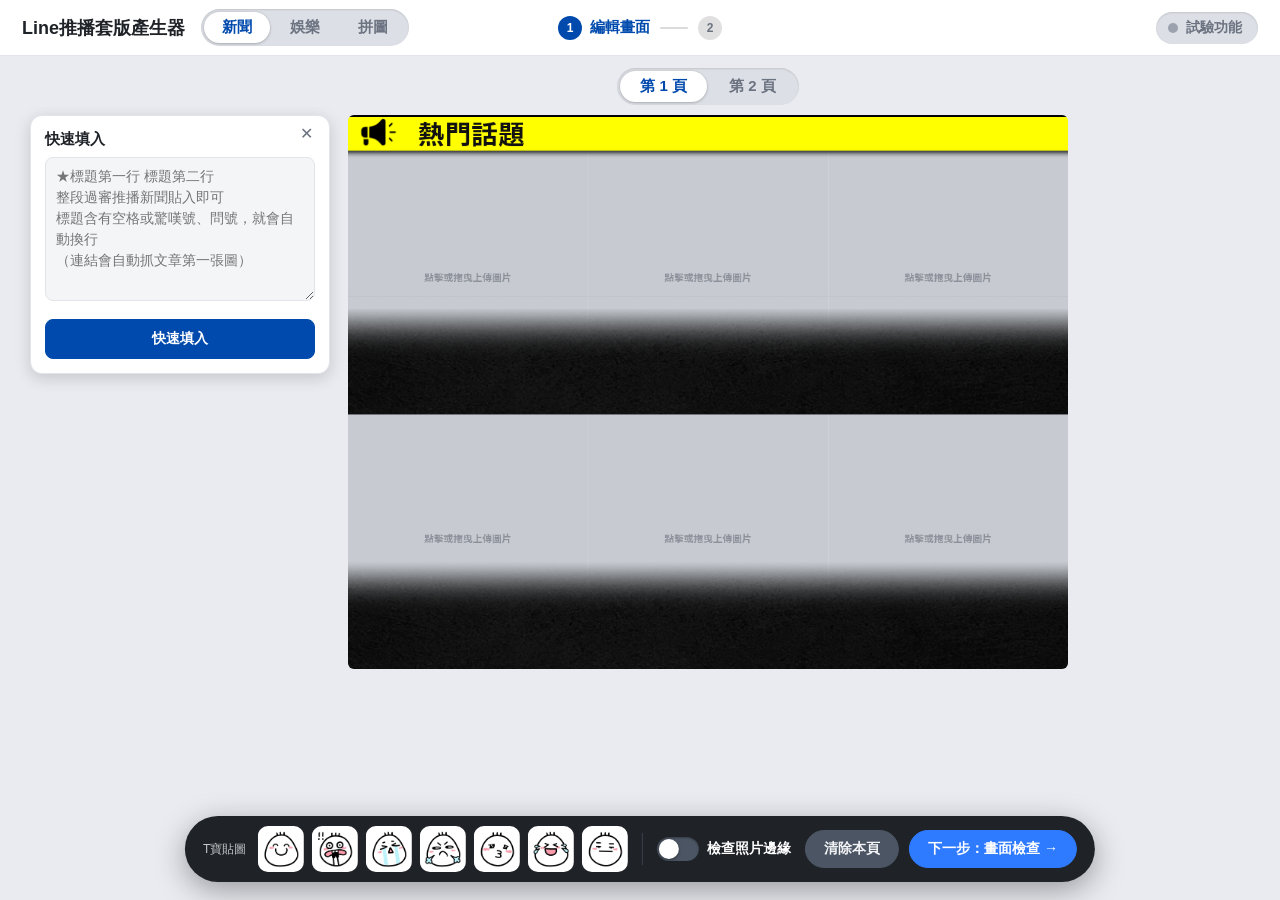
==== commit 088b79aa: "LINE推播設定：新增帳號改成彈窗，列表只留「編輯」 - 進階設定的「權限管理」標題列新增「＋ 新增帳號」按鈕，新增表單移進彈窗   （名字＋新聞／娛樂／測試三格 userId、查詢、加入名單） - " ====
--- a/index.html
+++ b/index.html
@@ -295,9 +295,10 @@
   .line-pid b { flex: none; width: 2.6em; font-size: 12px; color: var(--text); }
   .line-pid code { min-width: 0; font: 12px ui-monospace, Menlo, Consolas, monospace; word-break: break-all; color: var(--text); }
   .line-pid.none { opacity: .65; }
-  .line-pid button { flex: none; padding: 0 7px; border-radius: 99px; font-size: 13px; line-height: 18px; }
+  #lineMemOverlay .btn-row button.danger { color: #b91c1c; }
+  #lineMemOverlay .btn-row button[hidden] { display: none; }
+  #lineMemOverlay .modal-body { overflow-y: auto; }
   .line-tact { display: inline-flex; gap: 6px; flex: none; }
-  .line-trename { flex: 1 1 140px; min-width: 0; max-width: 220px; padding: 2px 8px; border: 1px solid rgba(0, 0, 0, .25); border-radius: 8px; font: inherit; font-size: 14px; }
   .line-chip { display: inline-block; padding: 1px 10px; border-radius: 99px; font-size: 12px; font-weight: 700; background: rgba(0, 0, 0, .08); color: var(--text); }
   .line-chip.scheduled { background: #dbeafe; color: #1e40af; }
   .line-chip.sending { background: #fbf0cf; }
@@ -467,6 +468,7 @@
   .line-srow .acts input { width: auto; padding: 4px 8px; font-size: 13px; }
   /* 操作提示（右下角）：被其他介面碰到就先隱藏，等沒被碰到再顯示 */
   .tip-toast.tip-yield, .tip-fab.tip-yield { opacity: 0 !important; visibility: hidden !important; pointer-events: none !important; }
+  #lineMemOverlay { z-index: 120; }   /* 蓋在「訊息推播」視窗上、低於重新登入視窗 */
   #labOverlay { z-index: 200; }   /* 重新登入時蓋在其他彈窗上 */
   /* LINE 直接發送（試驗） */
   .line-box { margin-top: 18px; border: 1px solid var(--border, rgba(0,0,0,.12)); border-radius: 16px; padding: 0 16px; background: var(--card-bg); }
@@ -1756,21 +1758,10 @@
             <div class="line-note" id="lineAdminMsg" style="margin-top:6px"></div>
           </div>
           <div id="lineAdminBody" hidden>
-        <div class="hub-bar" style="margin-top:8px"><span class="line-sub" id="lineTesterTitle">權限管理（所有帳號）</span><button type="button" id="lineRosterRefresh">↻ 重新讀取名單</button></div>
+        <div class="hub-bar" style="margin-top:8px"><span class="line-sub" id="lineTesterTitle">權限管理（所有帳號）</span><span class="line-tact"><button type="button" class="primary" id="lineMemAdd">＋ 新增帳號</button><button type="button" id="lineRosterRefresh">↻ 重新讀取名單</button></span></div>
         <div class="line-note" style="margin-top:0" id="lineTesterHint">這裡是整個系統的權限源頭，三個帳號一起管理，不受上方帳號切換影響。一列一個人，新聞、娛樂、測試帳號的 userId 並排（同一個人在不同帳號的 userId 不同）；名字相同就是同一個人，操作人是用名字對應的，所以名字要一致。名單內的人可以被選為「操作人」，測試推播只會傳給操作人本人，群發不受名單影響。測試帳號的好友傳「登記」也會自動加入測試帳號的名單。</div>
         <div id="lineTesterList" class="line-note">讀取中…</div>
-        <div id="lineAddRow">
-          <div class="hub-bar" style="margin-top:14px"><span class="line-sub">新增／更新成員（一次設定所有帳號的 userId）</span></div>
-          <div class="line-note" style="margin-top:0">填名字（不填就用 LINE 上的暱稱），再填這個人在各帳號的 LINE userId（U 開頭加 32 碼，可從 S8 客戶中心複製；同一個人在不同帳號的 userId 不同）。沒有的帳號留空就好。Worker 會先向 LINE 查他的暱稱，確認這個 ID 在那個帳號有效才加入；名字三個帳號共用，所以操作人一定對得上。已經在名單裡的人，會更新名字。</div>
-          <div class="line-row" style="margin-top:8px"><input type="text" id="lineAddName" autocomplete="off" maxlength="40" placeholder="名字（選填；輸入現有成員的名字會帶入他已有的 userId）" aria-label="名字" style="flex:1 1 auto;min-width:0"></div>
-          <div class="line-adduids">
-            <label for="lineAddUid_news">新聞帳號</label><input type="text" id="lineAddUid_news" data-ch="news" autocomplete="off" spellcheck="false" placeholder="U8f0f…（32 碼）" aria-label="新聞帳號的 LINE userId"><span class="line-addres" id="lineAddRes_news"></span>
-            <label for="lineAddUid_ent">娛樂帳號</label><input type="text" id="lineAddUid_ent" data-ch="ent" autocomplete="off" spellcheck="false" placeholder="U8f0f…（32 碼）" aria-label="娛樂帳號的 LINE userId"><span class="line-addres" id="lineAddRes_ent"></span>
-            <label for="lineAddUid_test">測試帳號</label><input type="text" id="lineAddUid_test" data-ch="test" autocomplete="off" spellcheck="false" placeholder="U8f0f…（32 碼）" aria-label="測試帳號的 LINE userId"><span class="line-addres" id="lineAddRes_test"></span>
-          </div>
-          <div class="btn-row" style="margin:8px 0 0"><button type="button" id="lineAddFind">查詢</button><button type="button" id="lineAddOk" disabled>加入名單</button></div>
-          <div class="line-note" id="lineAddOut" style="margin-top:6px"></div>
-        </div>
+        <div class="line-note" id="lineListMsg" style="margin-top:8px"></div>
         <div class="hub-bar" style="margin-top:20px"><span class="line-sub">快速回覆設定</span></div>
         <div class="line-note" style="margin-top:0">快速回覆按鈕每次推播都不同，在「排入LINE推播」第 1 步新增。連結留空的按鈕，會把「顯示文字」當關鍵字，到這裡設定的搜尋網站去搜尋。這個網址所有推播共用，記在這個瀏覽器。</div>
         <div class="qr-tpl"><label for="qrTpl">搜尋網站網址</label><input type="text" id="qrTpl" autocomplete="off" spellcheck="false" placeholder="https://example.com/search?q={keyword}（{keyword} 會換成按鈕文字）"></div>
@@ -1804,6 +1795,32 @@
         <button type="button" id="linePrevBtn" class="lsb-prev" hidden>上一步</button>
         <button type="button" id="lineListBtn" class="lsb-list" hidden>推播列表</button>
         <button type="button" id="lineNextBtn" class="lsb-next primary">下一步</button>
+      </div>
+    </div>
+  </div>
+</div>
+
+<div class="modal-overlay" id="lineMemOverlay">
+  <div class="modal" style="max-width:560px" role="dialog" aria-labelledby="lineMemTitle">
+    <div class="modal-head">
+      <h2 id="lineMemTitle">新增帳號</h2>
+      <button type="button" id="lineMemClose" class="modal-close" aria-label="關閉">✕</button>
+    </div>
+    <div class="modal-body">
+      <div class="line-note" id="lineMemHint" style="margin-top:0"></div>
+      <div class="line-row" style="margin-top:8px"><input type="text" id="lineAddName" autocomplete="off" maxlength="40" placeholder="名字（選填；輸入現有成員的名字會帶入他已有的 userId）" aria-label="名字" style="flex:1 1 auto;min-width:0"></div>
+      <div class="line-adduids">
+        <label for="lineAddUid_news">新聞帳號</label><input type="text" id="lineAddUid_news" data-ch="news" autocomplete="off" spellcheck="false" placeholder="U8f0f…（32 碼）" aria-label="新聞帳號的 LINE userId"><span class="line-addres" id="lineAddRes_news"></span>
+        <label for="lineAddUid_ent">娛樂帳號</label><input type="text" id="lineAddUid_ent" data-ch="ent" autocomplete="off" spellcheck="false" placeholder="U8f0f…（32 碼）" aria-label="娛樂帳號的 LINE userId"><span class="line-addres" id="lineAddRes_ent"></span>
+        <label for="lineAddUid_test">測試帳號</label><input type="text" id="lineAddUid_test" data-ch="test" autocomplete="off" spellcheck="false" placeholder="U8f0f…（32 碼）" aria-label="測試帳號的 LINE userId"><span class="line-addres" id="lineAddRes_test"></span>
+      </div>
+      <div class="line-note" id="lineAddOut" style="margin-top:8px"></div>
+      <div class="btn-row" style="margin:12px 0 0">
+        <button type="button" class="danger" id="lineMemDel" hidden>移除此人</button>
+        <span style="flex:1 1 auto"></span>
+        <button type="button" id="lineMemCancel">取消</button>
+        <button type="button" id="lineAddFind">查詢</button>
+        <button type="button" class="primary" id="lineAddOk" disabled>加入名單</button>
       </div>
     </div>
   </div>
@@ -7498,7 +7515,7 @@
 function lineAdminLogout(msg, bad) {
   clearTimeout(lineAdminTimer); lineAdminTok = null; $line('lineAdminPass').value = '';
   $line('lineTesterList').textContent = ''; LINE_ADD_CHS.forEach(ch => { lineAddUidEl(ch).value = ''; }); $line('lineAddName').value = '';   // 登出就把畫面上的名單與沒送出的 userId 一併清掉
-  lineAddReset(''); lineAdminRender(msg, bad);
+  lineMemClose(); lineListMsg(''); lineAddReset(''); lineAdminRender(msg, bad);
 }
 async function lineAdminApi(path, body) {   // 進階的 Worker 呼叫：帶管理者憑證；Worker 說沒登入或過期就退回登入畫面
   if (!lineAdminOn()) { lineAdminLogout('管理者登入已過期，請重新登入。', true); throw new Error('需要管理者登入，請先登入'); }
@@ -7524,6 +7541,10 @@
 
 // 權限管理：這個帳號「可以被選為測試推播收件人」的成員（名字＋對應的 LINE userId）
 // 權限管理（所有帳號）：以「人」為單位，一列一個名字，新聞／娛樂／測試三個帳號的 userId 並排；不受上方帳號切換影響。名字相同＝同一個人（操作人是用名字對應的）
+// 列表本身是唯讀的（沒有任何會直接改資料的按鈕）：新增走「＋ 新增帳號」彈窗，改名、換 userId、清掉某個帳號、移除整個人都在每列的「編輯」彈窗裡做，避免誤觸
+const LINE_ADD_CHS = ['news', 'ent', 'test'];
+const LINE_ACCT_SHORT = { news: '新聞', ent: '娛樂', test: '測試' };
+const lineAddUidEl = ch => $line(`lineAddUid_${ch}`), lineAddResEl = ch => $line(`lineAddRes_${ch}`);
 function linePeople() {
   const by = new Map();
   LINE_ADD_CHS.forEach(ch => lineWhoFor(ch).testers.forEach(t => { if (!by.has(t.name)) by.set(t.name, { name: t.name, t: {} }); by.get(t.name).t[ch] = t; }));
@@ -7539,6 +7560,7 @@
 }
 const lineRosterReload = () => LINE_ADD_CHS.forEach(ch => lineRosterLoad(ch));
 $line('lineRosterRefresh').addEventListener('click', lineRosterReload);
+function lineListMsg(text, bad) { const o = $line('lineListMsg'); o.textContent = text || ''; o.classList.toggle('bad', !!bad); }
 function lineTesterListRender() {
   const box = $line('lineTesterList'); box.textContent = '';
   if (!lineAdminOn()) return;   // 沒登入管理者：名單與 userId 不放進畫面
@@ -7546,132 +7568,141 @@
   if (ws.some(w => !w.loaded && !w.error)) { box.textContent = '讀取中…'; return; }
   LINE_ADD_CHS.forEach((ch, i) => { if (ws[i].error) { const d = document.createElement('div'); d.className = 'line-note bad'; d.textContent = `✗ 「${lineWhoAcct(ch)}」的名單讀不到：${ws[i].error}`; box.appendChild(d); } });
   const people = linePeople();
-  if (!people.length) { if (!ws.some(w => w.error)) box.appendChild(Object.assign(document.createElement('div'), { textContent: '名單是空的。' })); return; }
+  if (!people.length) { if (!ws.some(w => w.error)) box.appendChild(Object.assign(document.createElement('div'), { textContent: '名單是空的。按上面的「＋ 新增帳號」加入第一位。' })); return; }
   people.forEach(p => {
     const row = document.createElement('div'); row.className = 'line-person';
     const head = document.createElement('div'); head.className = 'line-phead';
     const nm = document.createElement('span'); nm.className = 'line-pname'; nm.textContent = p.name;
-    const acts = document.createElement('span'); acts.className = 'line-tact';
-    const rn = document.createElement('button'); rn.type = 'button'; rn.dataset.act = 'rename'; rn.textContent = '改名';
-    rn.addEventListener('click', () => lineTesterRenameEdit(head, nm, p));
-    const rm = document.createElement('button'); rm.type = 'button'; rm.dataset.act = 'remove'; rm.textContent = '移除';
-    rm.addEventListener('click', () => lineTesterRemove(p, LINE_ADD_CHS.filter(ch => p.t[ch])));
-    acts.append(rn, rm); head.append(nm, acts);
+    const ed = document.createElement('button'); ed.type = 'button'; ed.dataset.act = 'edit'; ed.textContent = '編輯';
+    ed.addEventListener('click', () => lineMemOpen(p));
+    head.append(nm, ed);
     const ids = document.createElement('div'); ids.className = 'line-pids';
     LINE_ADD_CHS.forEach((ch, i) => {
       const t = p.t[ch], cell = document.createElement('span'); cell.className = `line-pid${t ? '' : ' none'}`; cell.dataset.ch = ch;
       const lb = document.createElement('b'); lb.textContent = LINE_ACCT_SHORT[ch]; cell.appendChild(lb);
-      if (t) {
-        const code = document.createElement('code'); code.textContent = t.userId || ''; cell.appendChild(code);
-        const x = document.createElement('button'); x.type = 'button'; x.dataset.act = 'remove-one'; x.textContent = '×'; x.title = `只從「${lineWhoAcct(ch)}」移除`; x.setAttribute('aria-label', `從${lineWhoAcct(ch)}移除${p.name}`);
-        x.addEventListener('click', () => lineTesterRemove(p, [ch])); cell.appendChild(x);
-      } else cell.appendChild(document.createTextNode(ws[i].error ? '讀取失敗' : '未設定'));
+      if (t) { const code = document.createElement('code'); code.textContent = t.userId || ''; cell.appendChild(code); }
+      else cell.appendChild(document.createTextNode(ws[i].error ? '讀取失敗' : '未設定'));
       ids.appendChild(cell);
     });
     row.append(head, ids); box.appendChild(row);
   });
 }
-const LINE_ACCT_SHORT = { news: '新聞', ent: '娛樂', test: '測試' };
-// 移除：可以只從一個帳號移除（每格的 ×），也可以整個人（所有有他的帳號）一次移除；一個帳號一個帳號送，哪個失敗就只報哪個
-async function lineTesterRemove(p, chs) {
-  const accts = chs.map(lineWhoAcct).join('、');
-  if (!window.confirm(`從「${accts}」的名單移除「${p.name}」嗎？\\n\\n移除後測試推播不會再發給他；${chs.includes('test') ? '他可以再傳「登記」重新加入測試帳號，' : ''}也可以貼他的 LINE userId 再加回來。`)) return;
-  const fail = [];
-  for (const ch of chs) {
-    try { const r = await lineAdminApi('/line/testers/remove', { channel: ch, tid: p.t[ch].tid }); lineWhoFor(ch).testers = r.testers || []; }
-    catch (e) { fail.push(`${lineWhoAcct(ch)}：${(e && e.message) || e}`); if (!lineAdminOn()) break; }
-  }
-  if (fail.length) window.alert(`移除失敗：\\n${fail.join('\\n')}`);
-  lineOpRevalidate(); lineOpRender(); lineTesterListRender(); lineUpdateSteps();
-}
-// 改名：這個人在所有帳號的名單裡一起改（名字三個帳號要一致，操作人才對得上）；userId 不變
-function lineTesterRenameEdit(head, nm, p) {
-  const inp = document.createElement('input'); inp.type = 'text'; inp.className = 'line-trename'; inp.maxLength = 40; inp.value = p.name; inp.setAttribute('aria-label', `「${p.name}」的新名字`);
-  const ok = document.createElement('button'); ok.type = 'button'; ok.textContent = '儲存';
-  const no = document.createElement('button'); no.type = 'button'; no.textContent = '取消';
-  const acts = document.createElement('span'); acts.className = 'line-tact'; acts.append(ok, no);
-  head.replaceChild(inp, nm); head.replaceChild(acts, head.lastChild);
-  const cancel = () => lineTesterListRender();
-  const save = async () => {
-    const v = inp.value.trim(), chs = LINE_ADD_CHS.filter(ch => p.t[ch]);
-    if (!v || v === p.name) { cancel(); return; }
-    const clash = chs.find(ch => lineWhoFor(ch).testers.some(t => t.tid !== p.t[ch].tid && t.name === v));
-    if (clash) { window.alert(`「${lineWhoAcct(clash)}」的名單裡已經有另一位叫「${v}」，名字不能重複。沒有改任何東西。`); inp.focus(); return; }
-    ok.disabled = no.disabled = inp.disabled = true;
-    const done = [], fail = [];
-    for (const ch of chs) {
-      try { const r = await lineAdminApi('/line/testers/rename', { channel: ch, tid: p.t[ch].tid, name: v }); lineWhoFor(ch).testers = r.testers || []; done.push(ch); }
-      catch (e) { fail.push(`${lineWhoAcct(ch)}：${(e && e.message) || e}`); if (!lineAdminOn()) break; }
-    }
-    if (done.length && lineOp === p.name) lineOpSet(v);   // 目前的操作人被改名：跟著改，之前的測試推播會作廢、要重測
-    lineOpRevalidate(); lineOpRender(); lineTesterListRender(); lineUpdateSteps();
-    const o = $line('lineAddOut');
-    if (!fail.length) { o.classList.remove('bad'); o.textContent = `✓ 已把「${p.name}」改名為「${v}」（${done.map(lineWhoAcct).join('、')}）。`; return; }
-    o.classList.add('bad'); o.textContent = `✗ 改名只做了一部分：成功 ${done.length ? done.map(lineWhoAcct).join('、') : '（無）'}；失敗 ${fail.join('；')}。各帳號名字不一致會被當成不同人，請修正後再改一次。`;
-    if (lineAdminOn()) window.alert(`改名失敗：\\n${fail.join('\\n')}`);
-  };
-  ok.addEventListener('click', save); no.addEventListener('click', cancel);
-  inp.addEventListener('keydown', e => { if (e.key === 'Enter') { e.preventDefault(); save(); } else if (e.key === 'Escape') { e.stopPropagation(); cancel(); } });
-  inp.focus(); inp.select();
-}
-// 新增／更新成員：同一個人一次設定所有帳號（新聞／娛樂／測試）的 userId，沒填的帳號跳過。名字三個帳號共用，所以名字一定一致（操作人是用名字對應的）
-// 流程：先「查詢」（每個有填的帳號各向 LINE 驗證，並顯示暱稱）→ 全部通過才能「加入名單」→ 一個帳號一個帳號寫入，哪個失敗就只顯示哪個
-const LINE_ADD_CHS = ['news', 'ent', 'test'];
-const lineAddUidEl = ch => $line(`lineAddUid_${ch}`), lineAddResEl = ch => $line(`lineAddRes_${ch}`);
-let lineAddFound = null;   // 查詢全部通過的結果：{ name, rows: [{ ch, uid }] }
+
+// ---- 「新增帳號」「編輯」彈窗（同一個彈窗）----
+// 新增：名字＋三個帳號的 userId（沒有的留空）。編輯：帶入這個人現在的名字與三個 userId，可以改名、換 userId、把某格清空（＝只從那個帳號移除）、或「移除此人」。
+// 流程：「查詢」＝新填或改過的 userId 各向 LINE 驗證（沒動的不用再查），全部通過才能「加入名單／儲存」；寫入是一個帳號一個帳號送，哪個失敗就只報哪個。名字三個帳號共用，所以名字一定一致。
+let lineMem = null;   // { mode: 'add' | 'edit', p }
+let lineAddFound = null;   // 查詢通過的結果：{ name, steps: { <帳號>: [{ op: 'add'|'rename'|'remove', ... }] } }
 function lineAddRow(ch, text, bad) { const e = lineAddResEl(ch); e.textContent = text || ''; e.classList.toggle('bad', !!bad); }
 function lineAddReset(text, bad) {
   lineAddFound = null; $line('lineAddOk').disabled = true;
   LINE_ADD_CHS.forEach(ch => lineAddRow(ch, ''));
   const o = $line('lineAddOut'); o.textContent = text || ''; o.classList.toggle('bad', !!bad);
 }
+function lineMemOpen(p) {
+  if (!lineAdminOn()) return;
+  lineMem = p ? { mode: 'edit', p } : { mode: 'add' };
+  $line('lineMemTitle').textContent = p ? `編輯「${p.name}」` : '新增帳號';
+  $line('lineMemHint').textContent = p ? '可以改名字、換成新的 userId，或把某個帳號那格清空（只從那個帳號移除）。沒動的 userId 不會重新查詢。名字三個帳號共用，改名會在他有的所有帳號一起改。' : '填名字（不填就用 LINE 上的暱稱），再填這個人在各帳號的 LINE userId（U 開頭加 32 碼，可從 S8 客戶中心複製；同一個人在不同帳號的 userId 不同）。沒有的帳號留空就好。Worker 會先向 LINE 查他的暱稱，確認這個 ID 在那個帳號有效才加入；已經在名單裡的人，會更新名字。';
+  $line('lineAddName').value = p ? p.name : '';
+  LINE_ADD_CHS.forEach(ch => { lineAddUidEl(ch).value = p && p.t[ch] ? p.t[ch].userId || '' : ''; });
+  $line('lineAddOk').textContent = p ? '儲存' : '加入名單'; $line('lineMemDel').hidden = !p;
+  lineAddReset('');
+  $line('lineMemOverlay').classList.add('open'); $line('lineAddName').focus();
+}
+function lineMemClose() { $line('lineMemOverlay').classList.remove('open'); lineMem = null; lineAddFound = null; }
+$line('lineMemAdd').addEventListener('click', () => lineMemOpen(null));
+$line('lineMemClose').addEventListener('click', lineMemClose); $line('lineMemCancel').addEventListener('click', lineMemClose);
+document.addEventListener('keydown', e => { if (e.key === 'Escape' && $line('lineMemOverlay').classList.contains('open')) { e.stopImmediatePropagation(); lineMemClose(); } }, true);   // 不誤關底下的「訊息推播」視窗；點彈窗外面不會關（避免打到一半被誤關）
 LINE_ADD_CHS.forEach(ch => lineAddUidEl(ch).addEventListener('input', () => lineAddReset('')));
 $line('lineAddName').addEventListener('input', () => { if (lineAddFound) lineAddReset(''); });
-$line('lineAddName').addEventListener('change', async () => {   // 輸入現有成員的名字：把他在各帳號已有的 userId 帶進空格子（方便補另一個帳號）
+$line('lineAddName').addEventListener('change', async () => {   // 新增時輸入現有成員的名字：把他在各帳號已有的 userId 帶進空格子（方便補另一個帳號）
+  if (!lineMem || lineMem.mode !== 'add') return;
   const n = $line('lineAddName').value.trim(); if (!n) return;
   await Promise.all(LINE_ADD_CHS.map(ch => { const w = lineWhoFor(ch); return w.loaded || w.loading ? 0 : lineWhoLoad(ch); }));   // 還沒讀過的帳號先讀名單
-  if ($line('lineAddName').value.trim() !== n) return;
+  if (!lineMem || $line('lineAddName').value.trim() !== n) return;
   LINE_ADD_CHS.forEach(ch => { const el = lineAddUidEl(ch); if (el.value.trim()) return; const t = lineWhoFor(ch).testers.find(x => x.name === n && x.userId); if (t) el.value = t.userId; });
 });
 $line('lineAddFind').addEventListener('click', async () => {
-  const name = $line('lineAddName').value.trim();
-  const rows = LINE_ADD_CHS.map(ch => ({ ch, uid: lineAddUidEl(ch).value.trim() })).filter(r => r.uid);
-  if (!rows.length) { lineAddReset('✗ 至少要填一個帳號的 userId。', true); return; }
+  if (!lineMem) return;
+  const edit = lineMem.mode === 'edit', p = lineMem.p, typed = $line('lineAddName').value.trim();
+  const fields = LINE_ADD_CHS.map(ch => ({ ch, uid: lineAddUidEl(ch).value.trim(), old: edit ? p.t[ch] || null : null }));
+  const filled = fields.filter(f => f.uid), changed = filled.filter(f => !(f.old && f.old.userId === f.uid));   // changed：新填或改過的，要向 LINE 驗證
   lineAddReset('');
-  const badFmt = rows.filter(r => !/^U[0-9a-f]{32}$/.test(r.uid));
-  if (badFmt.length) { badFmt.forEach(r => lineAddRow(r.ch, '✗ 格式不對：應該是 U 開頭加 32 個小寫英數字（0-9、a-f）。', true)); $line('lineAddOut').textContent = '✗ 有格式不對的 userId，沒有向 LINE 查詢。'; $line('lineAddOut').classList.add('bad'); return; }
-  $line('lineAddFind').disabled = true; $line('lineAddOut').textContent = '向 LINE 查詢中…'; rows.forEach(r => lineAddRow(r.ch, '查詢中…'));
-  await Promise.all(rows.map(r => { const w = lineWhoFor(r.ch); return w.loaded || w.loading ? 0 : lineWhoLoad(r.ch); }));   // 先讀名單，才檢查得出名字重複
-  const res = await Promise.allSettled(rows.map(r => lineAdminApi('/line/testers/lookup', { channel: r.ch, userId: r.uid, name })));
-  const firstOk = res.find(x => x.status === 'fulfilled'), finalName = name || (firstOk ? firstOk.value.found.lineName : '');
+  if (!filled.length) { lineAddReset(edit ? '✗ 至少要留一個帳號的 userId。要整個人移除，請按「移除此人」。' : '✗ 至少要填一個帳號的 userId。', true); return; }
+  const badFmt = changed.filter(f => !/^U[0-9a-f]{32}$/.test(f.uid));
+  if (badFmt.length) { lineAddReset('✗ 有格式不對的 userId，沒有向 LINE 查詢。', true); badFmt.forEach(f => lineAddRow(f.ch, '✗ 格式不對：應該是 U 開頭加 32 個小寫英數字（0-9、a-f）。', true)); return; }
+  $line('lineAddFind').disabled = true; $line('lineAddOut').textContent = changed.length ? '向 LINE 查詢中…' : '';
+  changed.forEach(f => lineAddRow(f.ch, '查詢中…'));
+  await Promise.all(changed.map(f => { const w = lineWhoFor(f.ch); return w.loaded || w.loading ? 0 : lineWhoLoad(f.ch); }));   // 先讀名單，才檢查得出名字重複
+  const res = await Promise.allSettled(changed.map(f => lineAdminApi('/line/testers/lookup', { channel: f.ch, userId: f.uid, name: typed || (edit ? p.name : '') })));
+  const firstOk = res.find(x => x.status === 'fulfilled'), finalName = typed || (edit ? p.name : (firstOk ? firstOk.value.found.lineName : ''));
   let bad = 0;
-  rows.forEach((r, i) => {
-    if (res[i].status !== 'fulfilled') { bad++; lineAddRow(r.ch, `✗ ${(res[i].reason && res[i].reason.message) || res[i].reason}`, true); return; }
-    const f = res[i].value.found, w = lineWhoFor(r.ch);
-    if (w.loaded && !w.error && w.testers.some(t => t.name === finalName && t.userId !== r.uid)) { bad++; lineAddRow(r.ch, `✗ 「${lineWhoAcct(r.ch)}」的名單裡已經有另一位叫「${finalName}」，名字不能重複，請換一個名字。`, true); return; }
-    lineAddRow(r.ch, `✓ LINE 暱稱「${f.lineName}」${f.already ? '，已在名單裡（會更新名字）' : ''}`);
+  const conflict = f => { const w = lineWhoFor(f.ch); return w.loaded && !w.error && w.testers.some(t => t.name === finalName && t.userId !== f.uid && !(f.old && t.tid === f.old.tid)); };
+  changed.forEach((f, i) => {
+    if (res[i].status !== 'fulfilled') { bad++; lineAddRow(f.ch, `✗ ${(res[i].reason && res[i].reason.message) || res[i].reason}`, true); return; }
+    if (conflict(f)) { bad++; lineAddRow(f.ch, `✗ 「${lineWhoAcct(f.ch)}」的名單裡已經有另一位叫「${finalName}」，名字不能重複，請換一個名字。`, true); return; }
+    const info = res[i].value.found;
+    lineAddRow(f.ch, `✓ LINE 暱稱「${info.lineName}」${f.old ? '（換成新的 userId）' : info.already ? '，已在名單裡（會更新名字）' : ''}`);
   });
-  const o = $line('lineAddOut');
-  if (bad) { o.classList.add('bad'); o.textContent = `✗ 有 ${bad} 個帳號沒通過，不能加入。請修正或清空那一格再查詢（通過的帳號不受影響，清掉其他格即可單獨加入）。`; }
-  else { o.classList.remove('bad'); lineAddFound = { name: finalName, rows }; $line('lineAddOk').disabled = false; o.textContent = `✓ 全部查到了，會用「${finalName}」加入或更新 ${rows.length} 個帳號（${rows.map(r => lineWhoAcct(r.ch).replace('帳號', '')).join('、')}）。確認是對的人，再按「加入名單」。`; }
+  const steps = {}; let renameCount = 0;
+  fields.forEach(f => {
+    const st = steps[f.ch] = [];
+    if (!f.uid) { if (f.old) st.push({ op: 'remove', tid: f.old.tid }); return; }
+    if (f.old && f.old.userId === f.uid) {
+      if (finalName !== p.name) { if (conflict(f)) { bad++; lineAddRow(f.ch, `✗ 「${lineWhoAcct(f.ch)}」的名單裡已經有另一位叫「${finalName}」，名字不能重複，請換一個名字。`, true); } else { st.push({ op: 'rename', tid: f.old.tid }); renameCount++; lineAddRow(f.ch, '會跟著改名'); } }
+      return;
+    }
+    st.push({ op: 'add', uid: f.uid }); if (f.old) st.push({ op: 'remove', tid: f.old.tid });   // 換 userId：先加新的，成功了才移除舊的
+  });
+  fields.filter(f => !f.uid && f.old).forEach(f => lineAddRow(f.ch, `會從「${lineWhoAcct(f.ch)}」移除`));
+  const o = $line('lineAddOut'), total = Object.values(steps).reduce((n, a) => n + a.length, 0);
+  if (bad) { o.classList.add('bad'); o.textContent = `✗ 有 ${bad} 個帳號沒通過，不能儲存。請修正那一格再查詢（沒填的帳號不受影響）。`; }
+  else if (!total) { o.classList.remove('bad'); o.textContent = '沒有任何變更。'; }
+  else { o.classList.remove('bad'); lineAddFound = { name: finalName, steps }; $line('lineAddOk').disabled = false; o.textContent = edit ? `✓ 可以儲存：${LINE_ADD_CHS.filter(ch => steps[ch].length).map(ch => lineWhoAcct(ch)).join('、')}會更新（名字用「${finalName}」）。` : `✓ 全部查到了，會用「${finalName}」加入或更新 ${changed.length} 個帳號（${changed.map(f => lineWhoAcct(f.ch).replace('帳號', '')).join('、')}）。確認是對的人，再按「加入名單」。`; }
   $line('lineAddFind').disabled = false;
 });
+// 把一個帳號的步驟依序送出；中途失敗就停在那個帳號（不再往下做，避免「新的沒加成功卻先刪了舊的」）
+async function lineMemRun(ch, steps, name) {
+  for (const s of steps) {
+    const body = s.op === 'add' ? { channel: ch, userId: s.uid, name } : s.op === 'rename' ? { channel: ch, tid: s.tid, name } : { channel: ch, tid: s.tid };
+    const out = await lineAdminApi(`/line/testers/${s.op}`, body); lineWhoFor(ch).testers = out.testers || [];
+  }
+}
 $line('lineAddOk').addEventListener('click', async () => {
-  const f = lineAddFound; if (!f) return;
+  const f = lineAddFound, mem = lineMem; if (!f || !mem) return;
+  const rm = LINE_ADD_CHS.filter(ch => f.steps[ch].some(s => s.op === 'remove') && !f.steps[ch].some(s => s.op === 'add'));   // 純粹清空（不是換 userId）的帳號
+  if (rm.length && !window.confirm(`這會把「${mem.p ? mem.p.name : f.name}」從「${rm.map(lineWhoAcct).join('、')}」的名單移除（他在其他帳號的 userId 不動）。\n\n確定嗎？`)) return;
   $line('lineAddOk').disabled = true; $line('lineAddFind').disabled = true;
   const done = [], fail = [];
-  for (const r of f.rows) {
-    try { const out = await lineAdminApi('/line/testers/add', { channel: r.ch, userId: r.uid, name: f.name }); const w = lineWhoFor(r.ch); w.testers = out.testers || []; w.loaded = true; w.error = ''; done.push(r.ch); }
-    catch (e) { fail.push({ ch: r.ch, msg: String((e && e.message) || e) }); }
-  }
+  for (const ch of LINE_ADD_CHS) {
+    if (!f.steps[ch].length) continue;
+    try { await lineMemRun(ch, f.steps[ch], f.name); done.push(ch); } catch (e) { fail.push({ ch, msg: String((e && e.message) || e) }); if (!lineAdminOn()) break; }
+  }
+  if (mem.p && done.length && lineOp === mem.p.name && f.name !== mem.p.name) lineOpSet(f.name);   // 目前的操作人被改名：跟著改，之前的測試推播會作廢、要重測
   lineOpRevalidate(); lineOpRender(); lineTesterListRender(); lineUpdateSteps();
   $line('lineAddFind').disabled = false;
-  done.forEach(ch => { lineAddUidEl(ch).value = ''; });
-  if (!fail.length) { $line('lineAddName').value = ''; lineAddReset(`✓ 已把「${f.name}」加入或更新到：${done.map(lineWhoAcct).join('、')}。`); return; }
-  lineAddReset(`✗ ${done.length ? `已完成：${done.map(lineWhoAcct).join('、')}；` : ''}沒成功：${fail.map(x => lineWhoAcct(x.ch)).join('、')}。失敗的帳號還留在格子裡，修正後再按「查詢」。`, true);
+  if (!lineAdminOn()) return;   // 憑證過期：已經退回登入畫面
+  if (!fail.length) { lineMemClose(); lineListMsg(`✓ 已${mem.p ? '儲存' : '加入或更新'}「${f.name}」（${done.map(lineWhoAcct).join('、')}）。${mem.p && f.name !== mem.p.name ? '同一個人在其他帳號的名單也要是同名，才會被當成同一位操作人。' : ''}`); return; }
+  lineAddReset(`✗ ${done.length ? `已完成：${done.map(lineWhoAcct).join('、')}；` : ''}沒成功：${fail.map(x => lineWhoAcct(x.ch)).join('、')}。已完成的帳號請關掉重開「編輯」確認目前內容，失敗的修正後再按「查詢」。`, true);
   fail.forEach(x => lineAddRow(x.ch, `✗ ${x.msg}`, true));
 });
-
+$line('lineMemDel').addEventListener('click', async () => {   // 移除此人：從他有的所有帳號移除
+  const mem = lineMem; if (!mem || !mem.p) return;
+  const chs = LINE_ADD_CHS.filter(ch => mem.p.t[ch]);
+  if (!window.confirm(`把「${mem.p.name}」從「${chs.map(lineWhoAcct).join('、')}」的名單全部移除嗎？\n\n移除後測試推播不會再發給他；${chs.includes('test') ? '他可以再傳「登記」重新加入測試帳號，' : ''}也可以貼他的 LINE userId 再加回來。`)) return;
+  $line('lineMemDel').disabled = true;
+  const fail = [];
+  for (const ch of chs) {
+    try { const r = await lineAdminApi('/line/testers/remove', { channel: ch, tid: mem.p.t[ch].tid }); lineWhoFor(ch).testers = r.testers || []; }
+    catch (e) { fail.push(`${lineWhoAcct(ch)}：${(e && e.message) || e}`); if (!lineAdminOn()) break; }
+  }
+  $line('lineMemDel').disabled = false;
+  lineOpRevalidate(); lineOpRender(); lineTesterListRender(); lineUpdateSteps();
+  if (!lineAdminOn()) return;
+  if (!fail.length) { lineMemClose(); lineListMsg(`✓ 已把「${mem.p.name}」從 ${chs.map(lineWhoAcct).join('、')} 移除。`); return; }
+  lineAddReset(`✗ 沒移除成功：${fail.join('；')}。關掉重開「編輯」確認目前內容。`, true);
+});
 
 // ---- 「排入推播」視窗左上的切換：LINE原生推播／S8推播 ----
 function s8SetMd(md) {
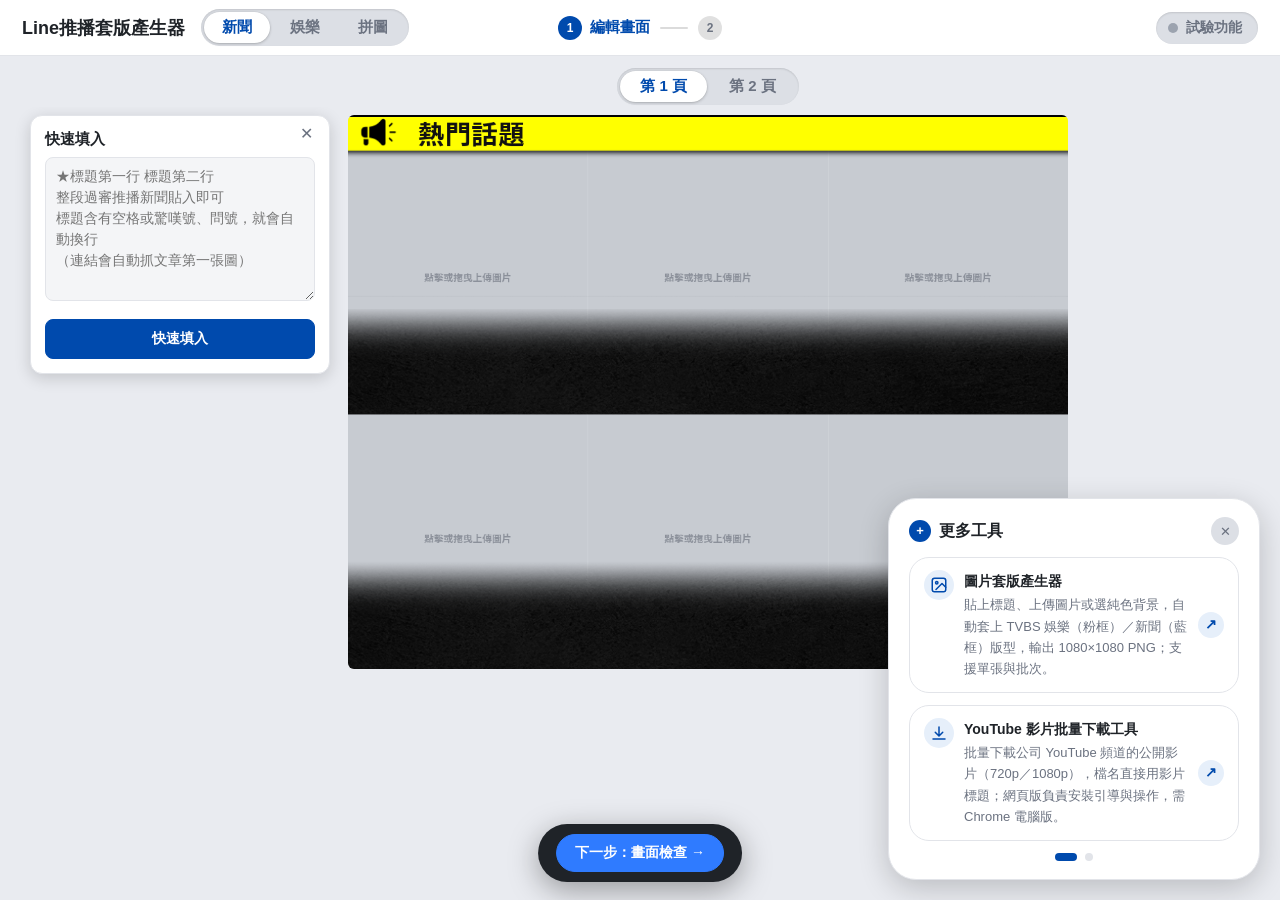
==== commit eb383d06: "底部工具列依情境顯示（希克定律）：一個畫面只有一個主按鈕 - 步驟 2：「← 返回編輯」改幽靈按鈕放最左；「下載本頁」「排入LINE推播」改外框次要按鈕；   「全部下載」移到最右、是唯一實心主按鈕；" ====
--- a/index.html
+++ b/index.html
@@ -675,9 +675,34 @@
   #downloadRow button.light { background: #fff; border-color: #fff; color: #1f2328; }
   #downloadRow button.light:hover { background: #e6e8eb; border-color: #e6e8eb; }
   #downloadRow button[hidden] { display: none; }
-  /* 步驟 2: 返回編輯 is blue, 全部下載 is green (grey while locked). */
-  #downloadRow #backStepBtn { background: #2f7bff; border-color: #2f7bff; color: #fff; }
-  #downloadRow #backStepBtn:hover { background: #4a8cff; border-color: #4a8cff; }
+  /* 步驟 2: 全部下載 (green, rightmost) is the only filled button; 返回編輯 is a ghost on the far left,
+     下載本頁 and 排入LINE推播 are outlined secondaries. */
+  #downloadRow #backStepBtn { background: transparent; border-color: transparent; color: #c9d1d9; font-weight: 600; padding-left: 8px; padding-right: 8px; }
+  #downloadRow #backStepBtn:hover { background: transparent; border-color: transparent; color: #fff; text-decoration: underline; }
+  .dock.checking #downloadRow #downloadJpgBtn,
+  .dock.checking #downloadRow #labPushBtn:not(.is-disabled) { background: transparent; border-color: #6b7280; color: #fff; }
+  .dock.checking #downloadRow #downloadJpgBtn:hover,
+  .dock.checking #downloadRow #labPushBtn:not(.is-disabled):hover { background: #2d333b; border-color: #9ca3af; }
+  .dock.checking #downloadRow #labPushBtn.is-disabled { background: transparent; }
+  /* 「⋯ 更多」: 檢查照片邊緣 and 清除本頁 live in a small menu above the dock. */
+  .dock-more { position: relative; }
+  .dock-more[hidden] { display: none; }
+  .dock-more-btn { background: transparent; border: 1px solid #4b5563; color: #e5e7eb; padding: 9px 14px; border-radius: 99px; font-weight: 600; white-space: nowrap; }
+  .dock-more-btn:hover, .dock-more-btn[aria-expanded="true"] { background: #2d333b; border-color: #6b7280; color: #fff; }
+  .dock-menu {
+    position: absolute; bottom: calc(100% + 16px); left: 50%; transform: translateX(-50%);
+    display: flex; flex-direction: column; align-items: stretch; gap: 4px;
+    min-width: 180px; padding: 8px; border-radius: 16px;
+    background: #1f2328; color: #fff; box-shadow: 0 8px 30px rgba(0, 0, 0, .35);
+  }
+  .dock-menu[hidden] { display: none; }
+  .dock-menu .dock-switch { padding: 8px 10px; border-radius: 10px; }
+  .dock-menu .dock-switch:hover { background: #2d333b; }
+  .dock-menu-danger { background: transparent; border: 0; color: #f87171; text-align: left; padding: 8px 10px; border-radius: 10px; font-weight: 600; }
+  .dock-menu-danger:hover { background: #3b1d1d; color: #fca5a5; }
+  .dock-menu-danger[hidden] { display: none; }
+  /* 貼圖 only act on a picked cell: dimmed until one is picked. */
+  .dock .sticker-palette.need-cell .sticker-btn { opacity: .4; }
   #downloadRow #downloadAllBtn:not(.is-disabled) { background: #16a34a; border-color: #16a34a; color: #fff; }
   #downloadRow #downloadAllBtn:not(.is-disabled):hover { background: #22b858; border-color: #22b858; }
   /* 全部下載 locked (incomplete cells): greyed out with an instant tooltip. */
@@ -1264,19 +1289,25 @@
     <div class="sticker-palette" id="stickerPalette"></div>
   </div>
   <span class="dock-sep" id="dockSep"></span>
-  <label class="dock-switch" id="edgeSwitch" title="開啟後，預覽圖會用紅框框出照片「看得到」的範圍，編輯時當參考用；露白檢查與提示在步驟 2 才進行" hidden>
-    <input type="checkbox" id="edgeCheckToggle">
-    <span class="sw-track"><span class="sw-knob"></span></span>
-    <span class="sw-label">檢查照片邊緣</span>
-  </label>
+  <!-- 低頻／破壞性的操作收在「⋯ 更多」，不跟主按鈕並排 -->
+  <div class="dock-more" id="dockMore" hidden>
+    <button type="button" class="dock-more-btn" id="dockMoreBtn" aria-haspopup="true" aria-expanded="false" title="更多選項">⋯ 更多</button>
+    <div class="dock-menu" id="dockMenu" role="menu" hidden>
+      <label class="dock-switch" id="edgeSwitch" title="開啟後，預覽圖會用紅框框出照片「看得到」的範圍，編輯時當參考用；露白檢查與提示在步驟 2 才進行" hidden>
+        <input type="checkbox" id="edgeCheckToggle">
+        <span class="sw-track"><span class="sw-knob"></span></span>
+        <span class="sw-label">檢查照片邊緣</span>
+      </label>
+      <button type="button" class="dock-menu-danger" id="resetAllBtn" role="menuitem">清除本頁</button>
+    </div>
+  </div>
   <div id="downloadRow">
+    <button type="button" id="backStepBtn" hidden>← 返回編輯</button>
     <span class="dock-chip" id="dockChip" hidden></span>
-    <button type="button" class="ghost" id="resetAllBtn">清除本頁</button>
-    <button type="button" id="backStepBtn" hidden>← 返回編輯</button>
     <button type="button" class="primary" id="nextStepBtn">下一步：畫面檢查 →</button>
     <button type="button" class="light" id="downloadJpgBtn" hidden>下載本頁</button>
+    <button type="button" class="primary" id="labPushBtn" hidden>排入LINE推播</button>
     <button type="button" class="primary" id="downloadAllBtn" hidden>全部下載</button>
-    <button type="button" class="primary" id="labPushBtn" hidden>排入LINE推播</button>
     <button type="button" class="primary" id="copyCollageBtn" hidden>直接複製</button>
     <div class="dl-confirm" id="dlConfirm" role="dialog" aria-label="下載前確認" hidden>
       <div class="dl-confirm-text">已確認無錯字、圖片無露白？</div>
@@ -1446,7 +1477,7 @@
         <li><b>最上方</b>：標題、版型切換（新聞／娛樂／拼圖，白色滑塊會滑動過去，也可以用滑鼠按住滑塊左右拖曳來切換）、進度條「① 編輯畫面 → ② 畫面檢查」（拼圖沒有這一步）。快速填入面板收起後，「拼圖」右側會出現「快速填入」按鈕可再打開（新聞版黃色標籤列被隱藏時另有「頂部標籤」按鈕）。</li>
         <li><b>中間</b>：預覽圖，上方是「第 1 頁／第 2 頁」（同樣有滑動效果，也能按住滑塊拖曳切換），兩頁各自獨立。在預覽圖上<b>單擊</b>格子選取、<b>雙擊</b>開啟選檔。</li>
         <li><b>左側</b>：浮動面板。一開始是「快速填入」；點格子變成那一格的編輯面板，點空白處收起；步驟 2 則是檢查清單。</li>
-        <li><b>底部</b>：浮動工具列。步驟 1 有 T寶貼圖、「檢查照片邊緣」開關、「清除本頁」、「下一步」；步驟 2 有提示、「返回編輯」、「下載本頁」、「全部下載」。</li>
+        <li><b>底部</b>：浮動工具列。步驟 1 有 T寶貼圖、「⋯ 更多」（「檢查照片邊緣」開關、「清除本頁」）、「下一步」——頁面還沒有照片時只顯示「下一步」，貼圖與「⋯ 更多」放了照片才出現；步驟 2 由左至右是「← 返回編輯」、提示、「下載本頁」、「全部下載」（綠色，唯一的主按鈕）。</li>
         <li><b>右下角</b>「!」：操作提示，有兩個分頁——「更多工具」（我做的其他網頁版工具連結與簡述）與「操作提示」。剛開啟網頁時先顯示「更多工具」4 秒，再自動滑到「操作提示」，共約 8 秒後自動收起；可左右滑動（拖曳、觸控、觸控板橫向捲動、左右鍵）或按下方圓點切換；游標移到彈窗上就會一直顯示，移出彈窗外 1 秒後漸漸收起；按「!」可再打開（直接顯示操作提示）。</li>
       </ul>
 
@@ -1462,8 +1493,8 @@
           <br><span class="help-note">照片可以留一點空白邊，方便放大靠邊的人物，但輸出前不要讓成品露出空白或透明。</span></li>
         <li><b>小標籤</b>：新聞每格有兩段標籤，第一段預設在標題上方左側，第二段（「標籤文字 2」）預設在格子右上角，兩段都能在預覽圖上拖曳，靠近格子邊緣會自動吸附貼齊，「標籤位置還原」可放回預設位置。娛樂每格一個藍色膠帶標籤，會依字數拉長。</li>
         <li><b>T寶貼圖（選用）</b>：先點格子，再點底部工具列的表情，用來蓋住人物；拖曳移動、滾輪縮放，點右上角「✕」移除。</li>
-        <li><b>檢查照片邊緣（選用）</b>：打開底部開關，預覽圖會用<b>紅色框線</b>框出每格照片「看得到」的範圍（新聞：扣掉黃色標籤列陰影與上下的黑色字條帶；娛樂：沿相框洞的邊緣），新聞版選取格子的藍框上下緣與它一致。這只是編輯時的參考，不會檢查或標示任何東西，也不會輸出到成品。</li>
-        <li><b>下一步</b>：編輯完按底部「下一步：畫面檢查」（或點上方進度條的 ②）。「清除本頁」只會清空目前這一頁。</li>
+        <li><b>檢查照片邊緣（選用）</b>：點底部「⋯ 更多」打開開關，預覽圖會用<b>紅色框線</b>框出每格照片「看得到」的範圍（新聞：扣掉黃色標籤列陰影與上下的黑色字條帶；娛樂：沿相框洞的邊緣），新聞版選取格子的藍框上下緣與它一致。這只是編輯時的參考，不會檢查或標示任何東西，也不會輸出到成品。</li>
+        <li><b>下一步</b>：編輯完按底部「下一步：畫面檢查」（或點上方進度條的 ②）。「清除本頁」在底部「⋯ 更多」裡，只會清空目前這一頁。</li>
       </ol>
 
       <h3>新聞／娛樂：步驟 2 畫面檢查</h3>
@@ -1479,7 +1510,7 @@
             <li>「下載本頁」存目前這頁；若還有缺漏或疑似露白，會先問你。</li>
             <li>「全部下載」存兩頁；<b>缺圖片、缺標題時是灰色、不能按</b>，全部補齊後變綠色，按下會再確認「已確認無錯字、圖片無露白？」（有疑似露白時改問「圖片有露白確定要下載嗎？」）。</li>
           </ul></li>
-        <li><b>返回編輯</b>：要補圖、改字、移動照片，按底部藍色的「返回編輯」。</li>
+        <li><b>返回編輯</b>：要補圖、改字、移動照片，按底部最左邊的「← 返回編輯」。</li>
       </ol>
 
       <h3>拼圖</h3>
@@ -2983,6 +3014,7 @@
 
 function render() {
   renderTo(ctx, 'final', activePage(), { showActiveBorder: true, showHeaderBorder: true, interactive: true });
+  syncDockContext();
   updateDownloadState();
 }
 
@@ -4628,6 +4660,7 @@
 }
 
 document.getElementById('resetAllBtn').addEventListener('click', async () => {
+  closeDockMenu();
   if (!(await askConfirm())) return;
   pages[activePageIndex] = makePageState(activePageIndex);
   if (mode === 'collage') {
@@ -5317,6 +5350,43 @@
 canvas.addEventListener('mouseleave', () => { if (gapTipCell >= 0) hideGapTip(false); });
 
 // One place that decides what is visible for the current mode / step / selection.
+// Dock items that only make sense once the page has something on it (希克定律: an empty page shows
+// just 「下一步」). 貼圖 and 檢查照片邊緣 need a photo; 清除本頁 and 下載本頁 need any content.
+function pageIsEdited(pg) {
+  return pg.cards.some(c => c.img || (c.line1 || '').trim() || (c.line2 || '').trim() || (c.tag || '').trim() || (c.tag2 || '').trim() || c.stickers.length);
+}
+function syncDockContext() {
+  if (!chromeReady) return;
+  const $ = id => document.getElementById(id);
+  const isCollage = mode === 'collage';
+  const editing = !isCollage && step === 1;
+  const checking = !isCollage && step === 2;
+  const pg = activePage();
+  const hasImg = pg.cards.some(c => c.img);
+  const hasContent = hasImg || pageIsEdited(pg);
+  const showStickers = !checking && hasImg;
+  $('dockStickers').hidden = !showStickers;
+  $('dockSep').hidden = !showStickers;
+  $('stickerPalette').classList.toggle('need-cell', !cellSelected);
+  $('edgeSwitch').hidden = !(editing && hasImg);
+  $('resetAllBtn').hidden = checking || !hasContent;
+  const moreHidden = $('edgeSwitch').hidden && $('resetAllBtn').hidden;
+  if (moreHidden) closeDockMenu();
+  $('dockMore').hidden = moreHidden;
+  $('downloadJpgBtn').hidden = !(isCollage || (checking && hasContent));
+}
+function closeDockMenu() {
+  document.getElementById('dockMenu').hidden = true;
+  document.getElementById('dockMoreBtn').setAttribute('aria-expanded', 'false');
+}
+document.getElementById('dockMoreBtn').addEventListener('click', () => {
+  const menu = document.getElementById('dockMenu');
+  menu.hidden = !menu.hidden;
+  document.getElementById('dockMoreBtn').setAttribute('aria-expanded', String(!menu.hidden));
+});
+document.addEventListener('pointerdown', e => { if (!e.target.closest('#dockMore')) closeDockMenu(); });
+document.addEventListener('keydown', e => { if (e.key === 'Escape') closeDockMenu(); });
+
 function syncChrome() {
   if (!chromeReady) return;
   const $ = id => document.getElementById(id);
@@ -5352,19 +5422,16 @@
 
   if (checking && cellSelected) showCellCopy(activeCard); else hideCellCopy();
 
-  $('edgeSwitch').hidden = !editing;
-  $('dockStickers').hidden = checking;
-  $('dockSep').hidden = checking;
-  $('resetAllBtn').hidden = checking;
+  $('dock').classList.toggle('checking', checking);
   $('resetAllBtn').textContent = isCollage ? '清除拼圖' : '清除本頁';
   $('nextStepBtn').hidden = !editing;
   $('backStepBtn').hidden = !checking;
-  $('downloadJpgBtn').hidden = !(checking || isCollage);
   $('downloadJpgBtn').textContent = isCollage ? '下載' : '下載本頁';
   $('downloadAllBtn').hidden = !checking;
   $('downloadAllBtn').textContent = '全部下載';
   $('labPushBtn').hidden = !(checking && labOn);
   $('copyCollageBtn').hidden = !isCollage;
+  syncDockContext();
   updateDownloadState();
   alignFloatStack();
   fitPreviewSize();   // the page tabs / dock buttons just changed what is above and below the preview
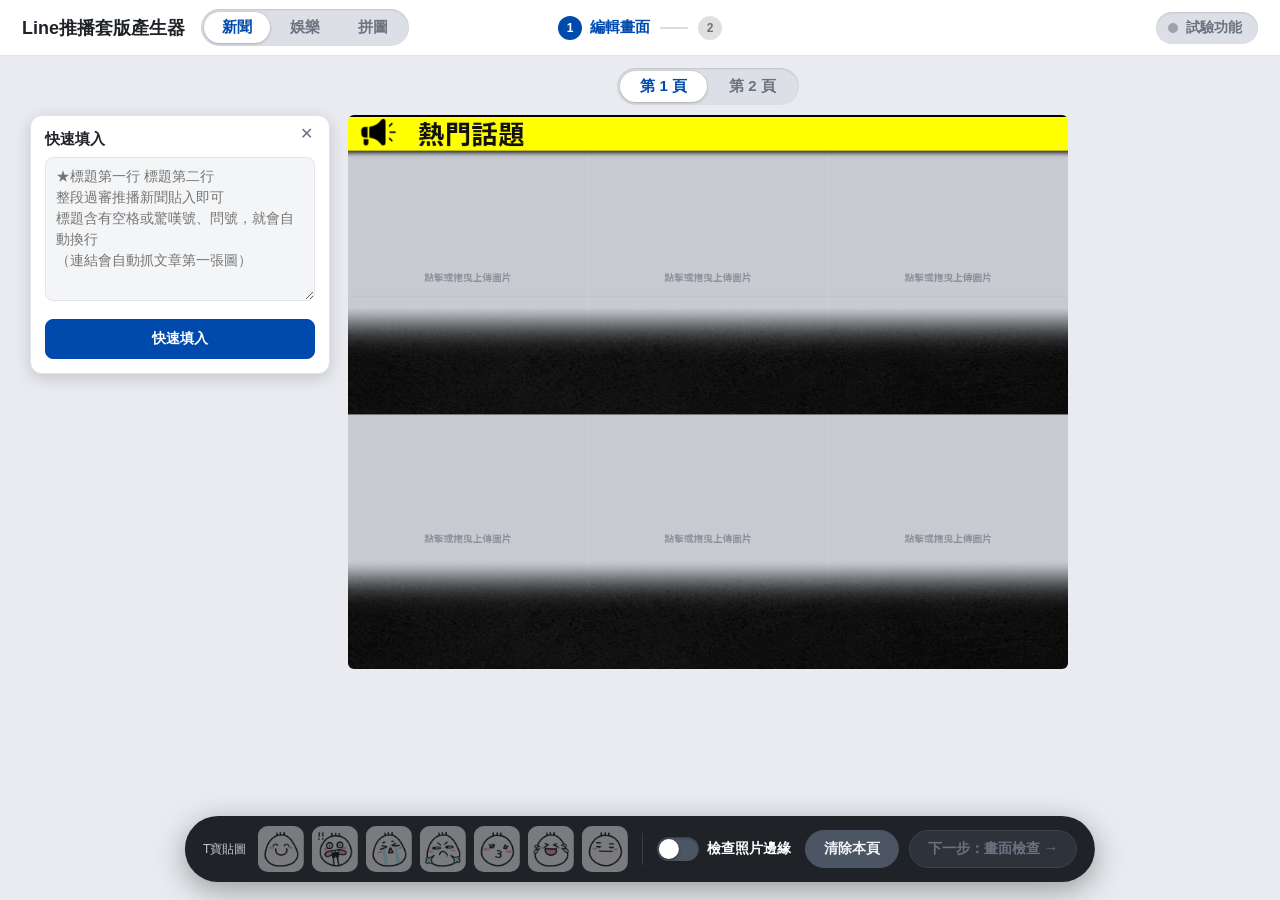
==== commit 1f2dead2: "底部工具列：拿掉「⋯ 更多」，空白時改成「下一步」反灰 - 「檢查照片邊緣」「清除本頁」回到工具列原位，T寶貼圖、開關不再依有無照片隱藏 - 兩頁都沒有內容時「下一步」反灰不能按（進度條 ② 也擋住）" ====
--- a/index.html
+++ b/index.html
@@ -684,23 +684,6 @@
   .dock.checking #downloadRow #downloadJpgBtn:hover,
   .dock.checking #downloadRow #labPushBtn:not(.is-disabled):hover { background: #2d333b; border-color: #9ca3af; }
   .dock.checking #downloadRow #labPushBtn.is-disabled { background: transparent; }
-  /* 「⋯ 更多」: 檢查照片邊緣 and 清除本頁 live in a small menu above the dock. */
-  .dock-more { position: relative; }
-  .dock-more[hidden] { display: none; }
-  .dock-more-btn { background: transparent; border: 1px solid #4b5563; color: #e5e7eb; padding: 9px 14px; border-radius: 99px; font-weight: 600; white-space: nowrap; }
-  .dock-more-btn:hover, .dock-more-btn[aria-expanded="true"] { background: #2d333b; border-color: #6b7280; color: #fff; }
-  .dock-menu {
-    position: absolute; bottom: calc(100% + 16px); left: 50%; transform: translateX(-50%);
-    display: flex; flex-direction: column; align-items: stretch; gap: 4px;
-    min-width: 180px; padding: 8px; border-radius: 16px;
-    background: #1f2328; color: #fff; box-shadow: 0 8px 30px rgba(0, 0, 0, .35);
-  }
-  .dock-menu[hidden] { display: none; }
-  .dock-menu .dock-switch { padding: 8px 10px; border-radius: 10px; }
-  .dock-menu .dock-switch:hover { background: #2d333b; }
-  .dock-menu-danger { background: transparent; border: 0; color: #f87171; text-align: left; padding: 8px 10px; border-radius: 10px; font-weight: 600; }
-  .dock-menu-danger:hover { background: #3b1d1d; color: #fca5a5; }
-  .dock-menu-danger[hidden] { display: none; }
   /* 貼圖 only act on a picked cell: dimmed until one is picked. */
   .dock .sticker-palette.need-cell .sticker-btn { opacity: .4; }
   #downloadRow #downloadAllBtn:not(.is-disabled) { background: #16a34a; border-color: #16a34a; color: #fff; }
@@ -1289,21 +1272,15 @@
     <div class="sticker-palette" id="stickerPalette"></div>
   </div>
   <span class="dock-sep" id="dockSep"></span>
-  <!-- 低頻／破壞性的操作收在「⋯ 更多」，不跟主按鈕並排 -->
-  <div class="dock-more" id="dockMore" hidden>
-    <button type="button" class="dock-more-btn" id="dockMoreBtn" aria-haspopup="true" aria-expanded="false" title="更多選項">⋯ 更多</button>
-    <div class="dock-menu" id="dockMenu" role="menu" hidden>
-      <label class="dock-switch" id="edgeSwitch" title="開啟後，預覽圖會用紅框框出照片「看得到」的範圍，編輯時當參考用；露白檢查與提示在步驟 2 才進行" hidden>
-        <input type="checkbox" id="edgeCheckToggle">
-        <span class="sw-track"><span class="sw-knob"></span></span>
-        <span class="sw-label">檢查照片邊緣</span>
-      </label>
-      <button type="button" class="dock-menu-danger" id="resetAllBtn" role="menuitem">清除本頁</button>
-    </div>
-  </div>
+  <label class="dock-switch" id="edgeSwitch" title="開啟後，預覽圖會用紅框框出照片「看得到」的範圍，編輯時當參考用；露白檢查與提示在步驟 2 才進行" hidden>
+    <input type="checkbox" id="edgeCheckToggle">
+    <span class="sw-track"><span class="sw-knob"></span></span>
+    <span class="sw-label">檢查照片邊緣</span>
+  </label>
   <div id="downloadRow">
     <button type="button" id="backStepBtn" hidden>← 返回編輯</button>
     <span class="dock-chip" id="dockChip" hidden></span>
+    <button type="button" class="ghost" id="resetAllBtn">清除本頁</button>
     <button type="button" class="primary" id="nextStepBtn">下一步：畫面檢查 →</button>
     <button type="button" class="light" id="downloadJpgBtn" hidden>下載本頁</button>
     <button type="button" class="primary" id="labPushBtn" hidden>排入LINE推播</button>
@@ -1477,7 +1454,7 @@
         <li><b>最上方</b>：標題、版型切換（新聞／娛樂／拼圖，白色滑塊會滑動過去，也可以用滑鼠按住滑塊左右拖曳來切換）、進度條「① 編輯畫面 → ② 畫面檢查」（拼圖沒有這一步）。快速填入面板收起後，「拼圖」右側會出現「快速填入」按鈕可再打開（新聞版黃色標籤列被隱藏時另有「頂部標籤」按鈕）。</li>
         <li><b>中間</b>：預覽圖，上方是「第 1 頁／第 2 頁」（同樣有滑動效果，也能按住滑塊拖曳切換），兩頁各自獨立。在預覽圖上<b>單擊</b>格子選取、<b>雙擊</b>開啟選檔。</li>
         <li><b>左側</b>：浮動面板。一開始是「快速填入」；點格子變成那一格的編輯面板，點空白處收起；步驟 2 則是檢查清單。</li>
-        <li><b>底部</b>：浮動工具列。步驟 1 有 T寶貼圖、「⋯ 更多」（「檢查照片邊緣」開關、「清除本頁」）、「下一步」——頁面還沒有照片時只顯示「下一步」，貼圖與「⋯ 更多」放了照片才出現；步驟 2 由左至右是「← 返回編輯」、提示、「下載本頁」、「全部下載」（綠色，唯一的主按鈕）。</li>
+        <li><b>底部</b>：浮動工具列。步驟 1 有 T寶貼圖、「檢查照片邊緣」開關、「清除本頁」、「下一步」（兩頁都還沒有內容時反灰不能按）；步驟 2 由左至右是「← 返回編輯」、提示、「下載本頁」、「全部下載」（綠色，唯一的主按鈕）。</li>
         <li><b>右下角</b>「!」：操作提示，有兩個分頁——「更多工具」（我做的其他網頁版工具連結與簡述）與「操作提示」。剛開啟網頁時先顯示「更多工具」4 秒，再自動滑到「操作提示」，共約 8 秒後自動收起；可左右滑動（拖曳、觸控、觸控板橫向捲動、左右鍵）或按下方圓點切換；游標移到彈窗上就會一直顯示，移出彈窗外 1 秒後漸漸收起；按「!」可再打開（直接顯示操作提示）。</li>
       </ul>
 
@@ -1493,8 +1470,8 @@
           <br><span class="help-note">照片可以留一點空白邊，方便放大靠邊的人物，但輸出前不要讓成品露出空白或透明。</span></li>
         <li><b>小標籤</b>：新聞每格有兩段標籤，第一段預設在標題上方左側，第二段（「標籤文字 2」）預設在格子右上角，兩段都能在預覽圖上拖曳，靠近格子邊緣會自動吸附貼齊，「標籤位置還原」可放回預設位置。娛樂每格一個藍色膠帶標籤，會依字數拉長。</li>
         <li><b>T寶貼圖（選用）</b>：先點格子，再點底部工具列的表情，用來蓋住人物；拖曳移動、滾輪縮放，點右上角「✕」移除。</li>
-        <li><b>檢查照片邊緣（選用）</b>：點底部「⋯ 更多」打開開關，預覽圖會用<b>紅色框線</b>框出每格照片「看得到」的範圍（新聞：扣掉黃色標籤列陰影與上下的黑色字條帶；娛樂：沿相框洞的邊緣），新聞版選取格子的藍框上下緣與它一致。這只是編輯時的參考，不會檢查或標示任何東西，也不會輸出到成品。</li>
-        <li><b>下一步</b>：編輯完按底部「下一步：畫面檢查」（或點上方進度條的 ②）。「清除本頁」在底部「⋯ 更多」裡，只會清空目前這一頁。</li>
+        <li><b>檢查照片邊緣（選用）</b>：打開底部開關，預覽圖會用<b>紅色框線</b>框出每格照片「看得到」的範圍（新聞：扣掉黃色標籤列陰影與上下的黑色字條帶；娛樂：沿相框洞的邊緣），新聞版選取格子的藍框上下緣與它一致。這只是編輯時的參考，不會檢查或標示任何東西，也不會輸出到成品。</li>
+        <li><b>下一步</b>：編輯完按底部「下一步：畫面檢查」（或點上方進度條的 ②）。兩頁都還沒有內容時「下一步」反灰不能按。「清除本頁」只會清空目前這一頁。</li>
       </ol>
 
       <h3>新聞／娛樂：步驟 2 畫面檢查</h3>
@@ -4660,7 +4637,6 @@
 }
 
 document.getElementById('resetAllBtn').addEventListener('click', async () => {
-  closeDockMenu();
   if (!(await askConfirm())) return;
   pages[activePageIndex] = makePageState(activePageIndex);
   if (mode === 'collage') {
@@ -5115,8 +5091,8 @@
   syncChrome();
   render();
 }
-document.querySelectorAll('.step-btn').forEach(b => b.addEventListener('click', () => goStep(Number(b.dataset.step))));
-document.getElementById('nextStepBtn').addEventListener('click', () => goStep(2));
+document.querySelectorAll('.step-btn').forEach(b => b.addEventListener('click', () => { const n = Number(b.dataset.step); if (n === 2 && step === 1 && !canLeaveStep1()) return; goStep(n); }));
+document.getElementById('nextStepBtn').addEventListener('click', () => { if (canLeaveStep1()) goStep(2); });
 document.getElementById('backStepBtn').addEventListener('click', () => goStep(1));
 
 // Clicking empty space (not a panel, the preview or a button) un-picks the cell.
@@ -5350,8 +5326,8 @@
 canvas.addEventListener('mouseleave', () => { if (gapTipCell >= 0) hideGapTip(false); });
 
 // One place that decides what is visible for the current mode / step / selection.
-// Dock items that only make sense once the page has something on it (希克定律: an empty page shows
-// just 「下一步」). 貼圖 and 檢查照片邊緣 need a photo; 清除本頁 and 下載本頁 need any content.
+// Dock items that depend on what is on the pages: 「下一步」 stays greyed out until either page has
+// something on it, 貼圖 are dimmed until a cell is picked, 下載本頁 needs this page to have content.
 function pageIsEdited(pg) {
   return pg.cards.some(c => c.img || (c.line1 || '').trim() || (c.line2 || '').trim() || (c.tag || '').trim() || (c.tag2 || '').trim() || c.stickers.length);
 }
@@ -5361,31 +5337,25 @@
   const isCollage = mode === 'collage';
   const editing = !isCollage && step === 1;
   const checking = !isCollage && step === 2;
-  const pg = activePage();
-  const hasImg = pg.cards.some(c => c.img);
-  const hasContent = hasImg || pageIsEdited(pg);
-  const showStickers = !checking && hasImg;
-  $('dockStickers').hidden = !showStickers;
-  $('dockSep').hidden = !showStickers;
+  $('dockStickers').hidden = checking;
+  $('dockSep').hidden = checking;
   $('stickerPalette').classList.toggle('need-cell', !cellSelected);
-  $('edgeSwitch').hidden = !(editing && hasImg);
-  $('resetAllBtn').hidden = checking || !hasContent;
-  const moreHidden = $('edgeSwitch').hidden && $('resetAllBtn').hidden;
-  if (moreHidden) closeDockMenu();
-  $('dockMore').hidden = moreHidden;
-  $('downloadJpgBtn').hidden = !(isCollage || (checking && hasContent));
-}
-function closeDockMenu() {
-  document.getElementById('dockMenu').hidden = true;
-  document.getElementById('dockMoreBtn').setAttribute('aria-expanded', 'false');
-}
-document.getElementById('dockMoreBtn').addEventListener('click', () => {
-  const menu = document.getElementById('dockMenu');
-  menu.hidden = !menu.hidden;
-  document.getElementById('dockMoreBtn').setAttribute('aria-expanded', String(!menu.hidden));
-});
-document.addEventListener('pointerdown', e => { if (!e.target.closest('#dockMore')) closeDockMenu(); });
-document.addEventListener('keydown', e => { if (e.key === 'Escape') closeDockMenu(); });
+  $('edgeSwitch').hidden = !editing;
+  $('resetAllBtn').hidden = checking;
+  const blank = editing && !pages.some(pageIsEdited);
+  const next = $('nextStepBtn');
+  next.classList.toggle('is-disabled', blank);
+  next.setAttribute('aria-disabled', blank ? 'true' : 'false');
+  if (blank) next.dataset.tip = NEXT_BLANK_TIP; else delete next.dataset.tip;
+  $('downloadJpgBtn').hidden = !(isCollage || (checking && pageIsEdited(activePage())));
+}
+const NEXT_BLANK_TIP = '請先貼上快速填入或放入照片';
+// 步驟 2 is closed while both pages are blank (the 下一步 button and the stepper's ②).
+function canLeaveStep1() {
+  if (pages.some(pageIsEdited)) return true;
+  statusEl.show(NEXT_BLANK_TIP);
+  return false;
+}
 
 function syncChrome() {
   if (!chromeReady) return;
